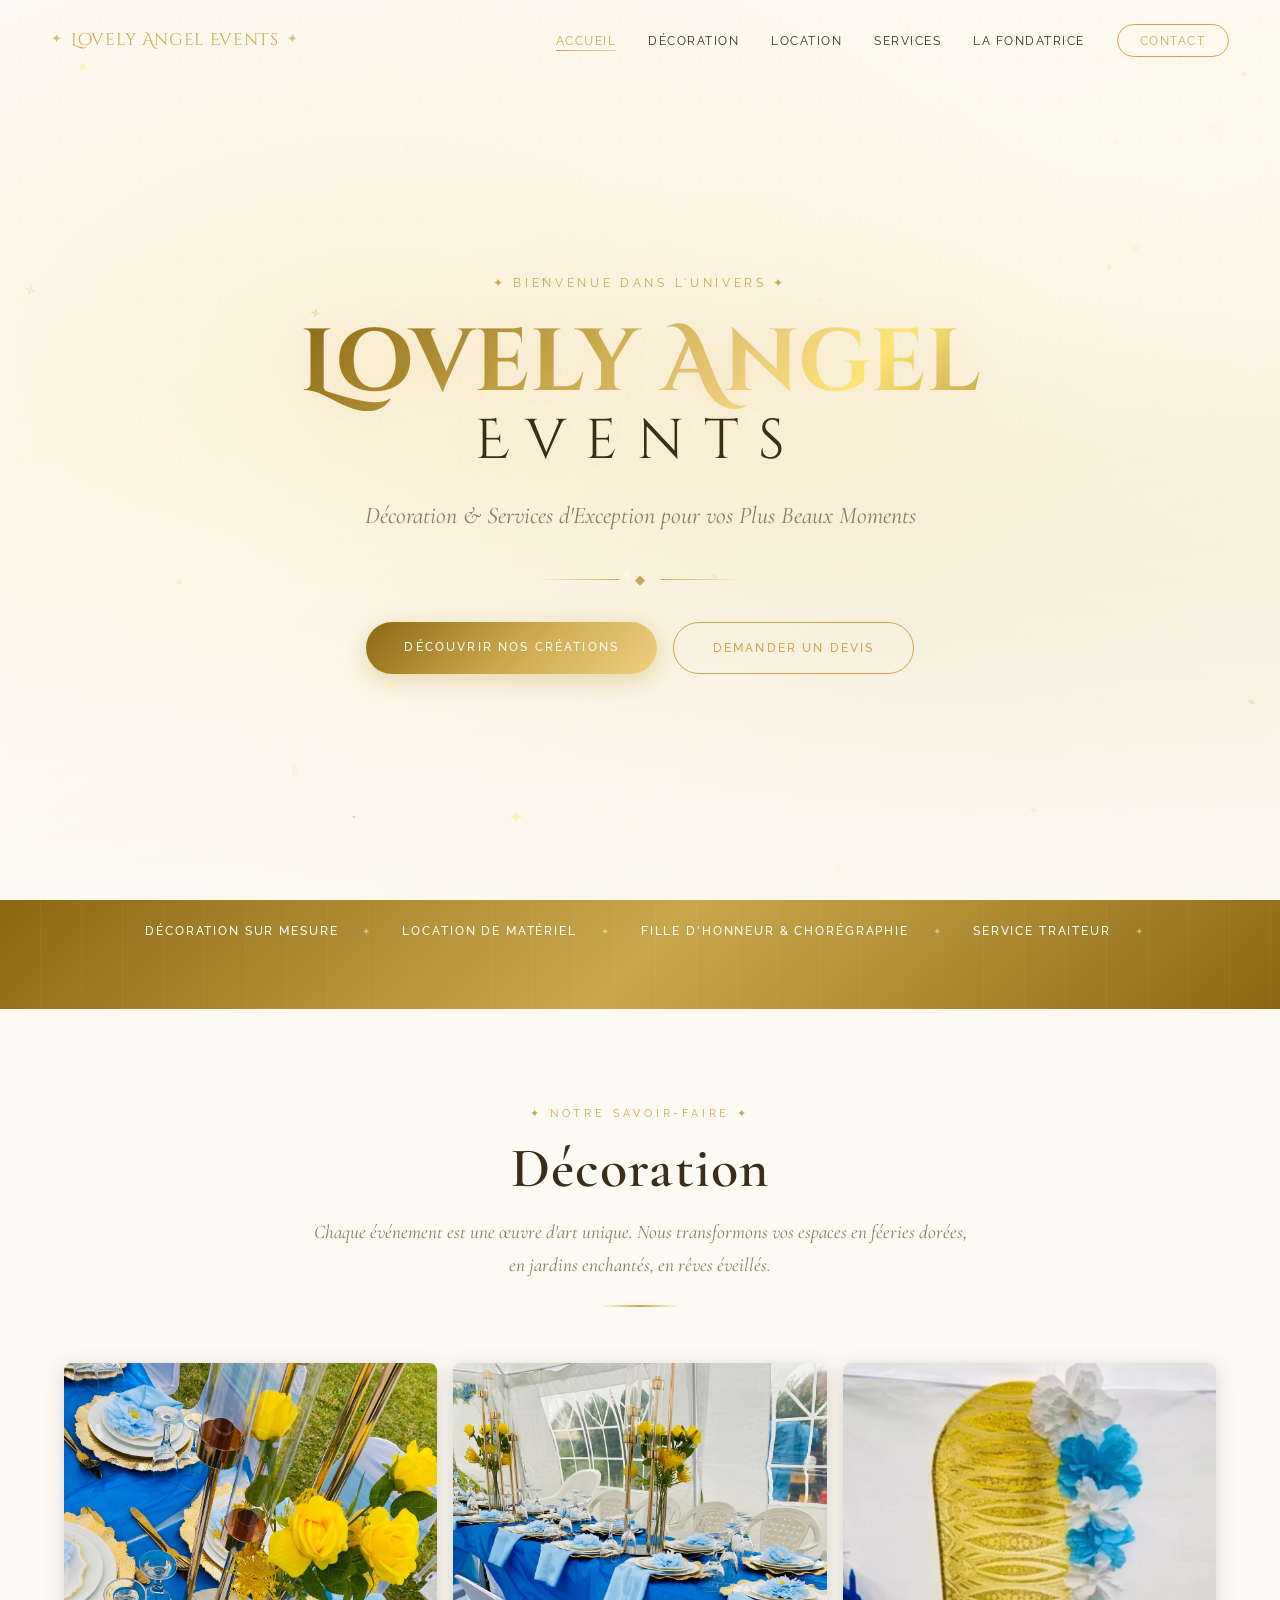
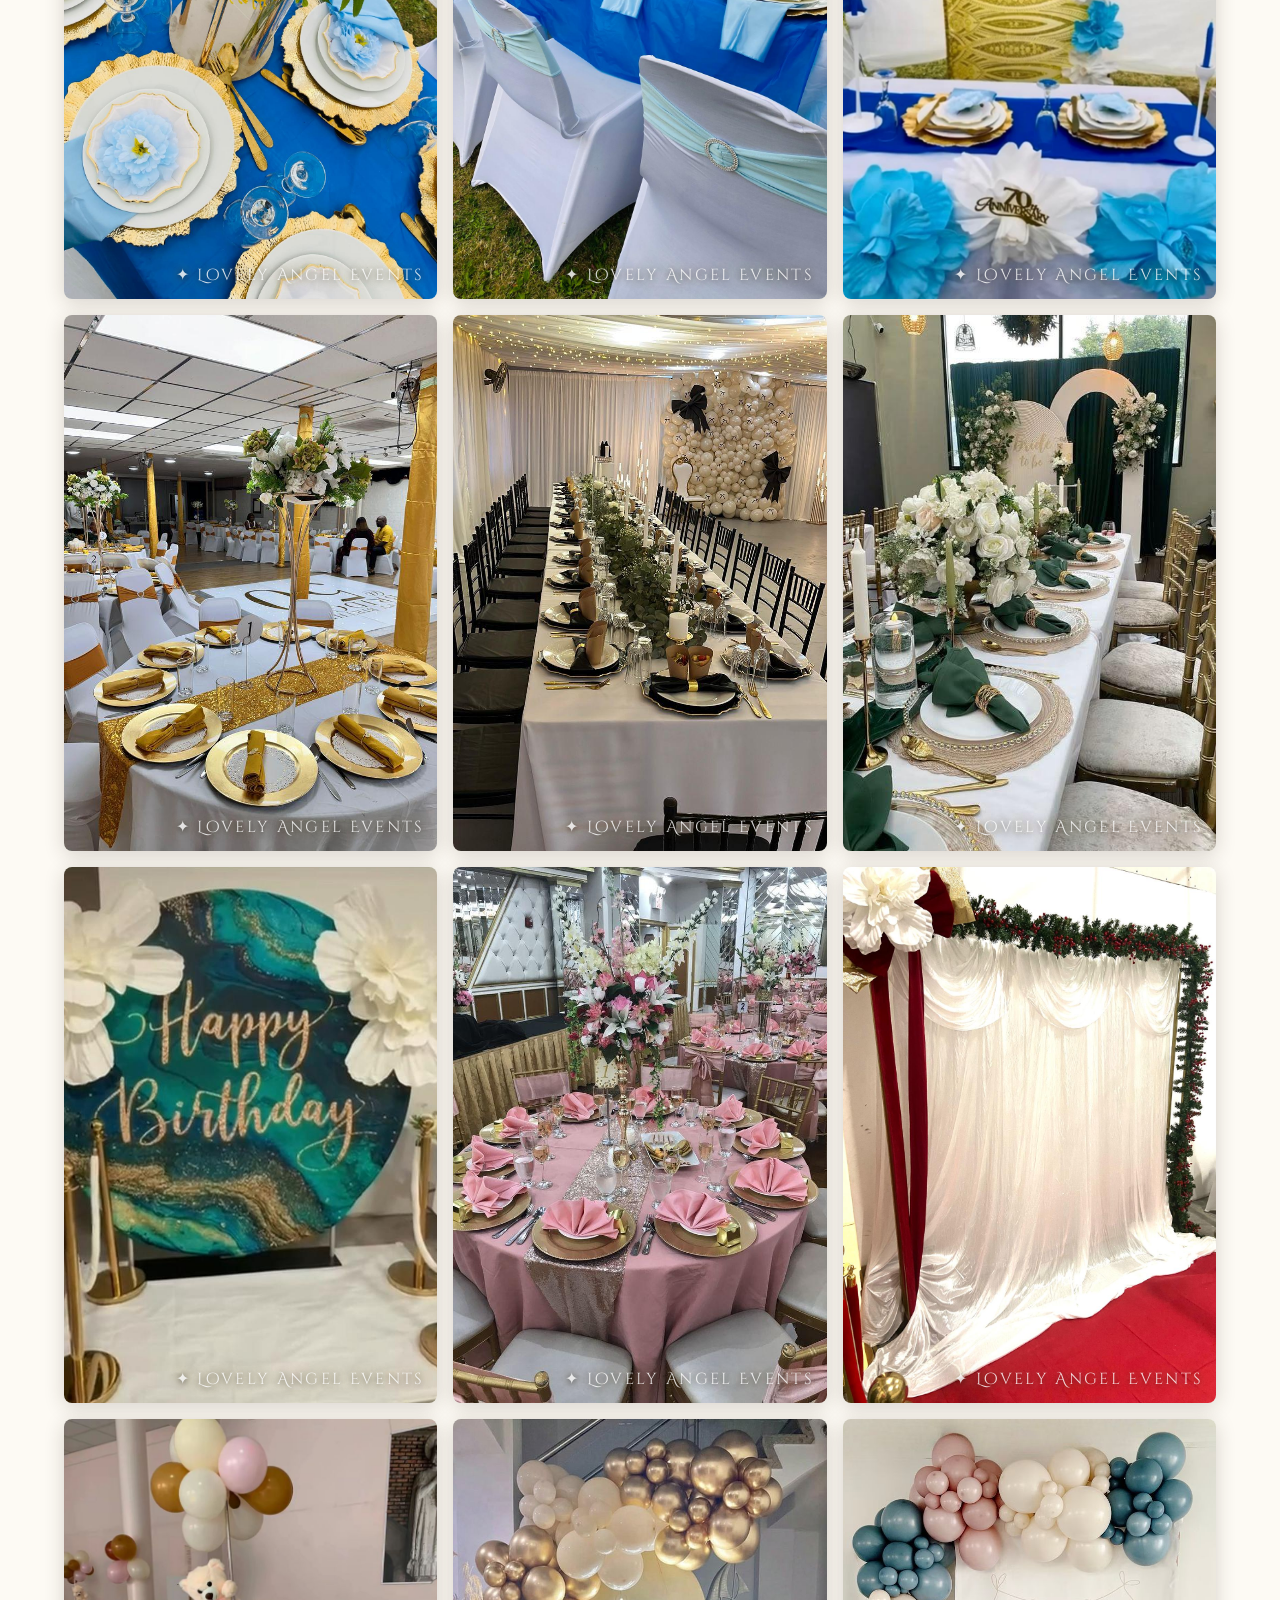
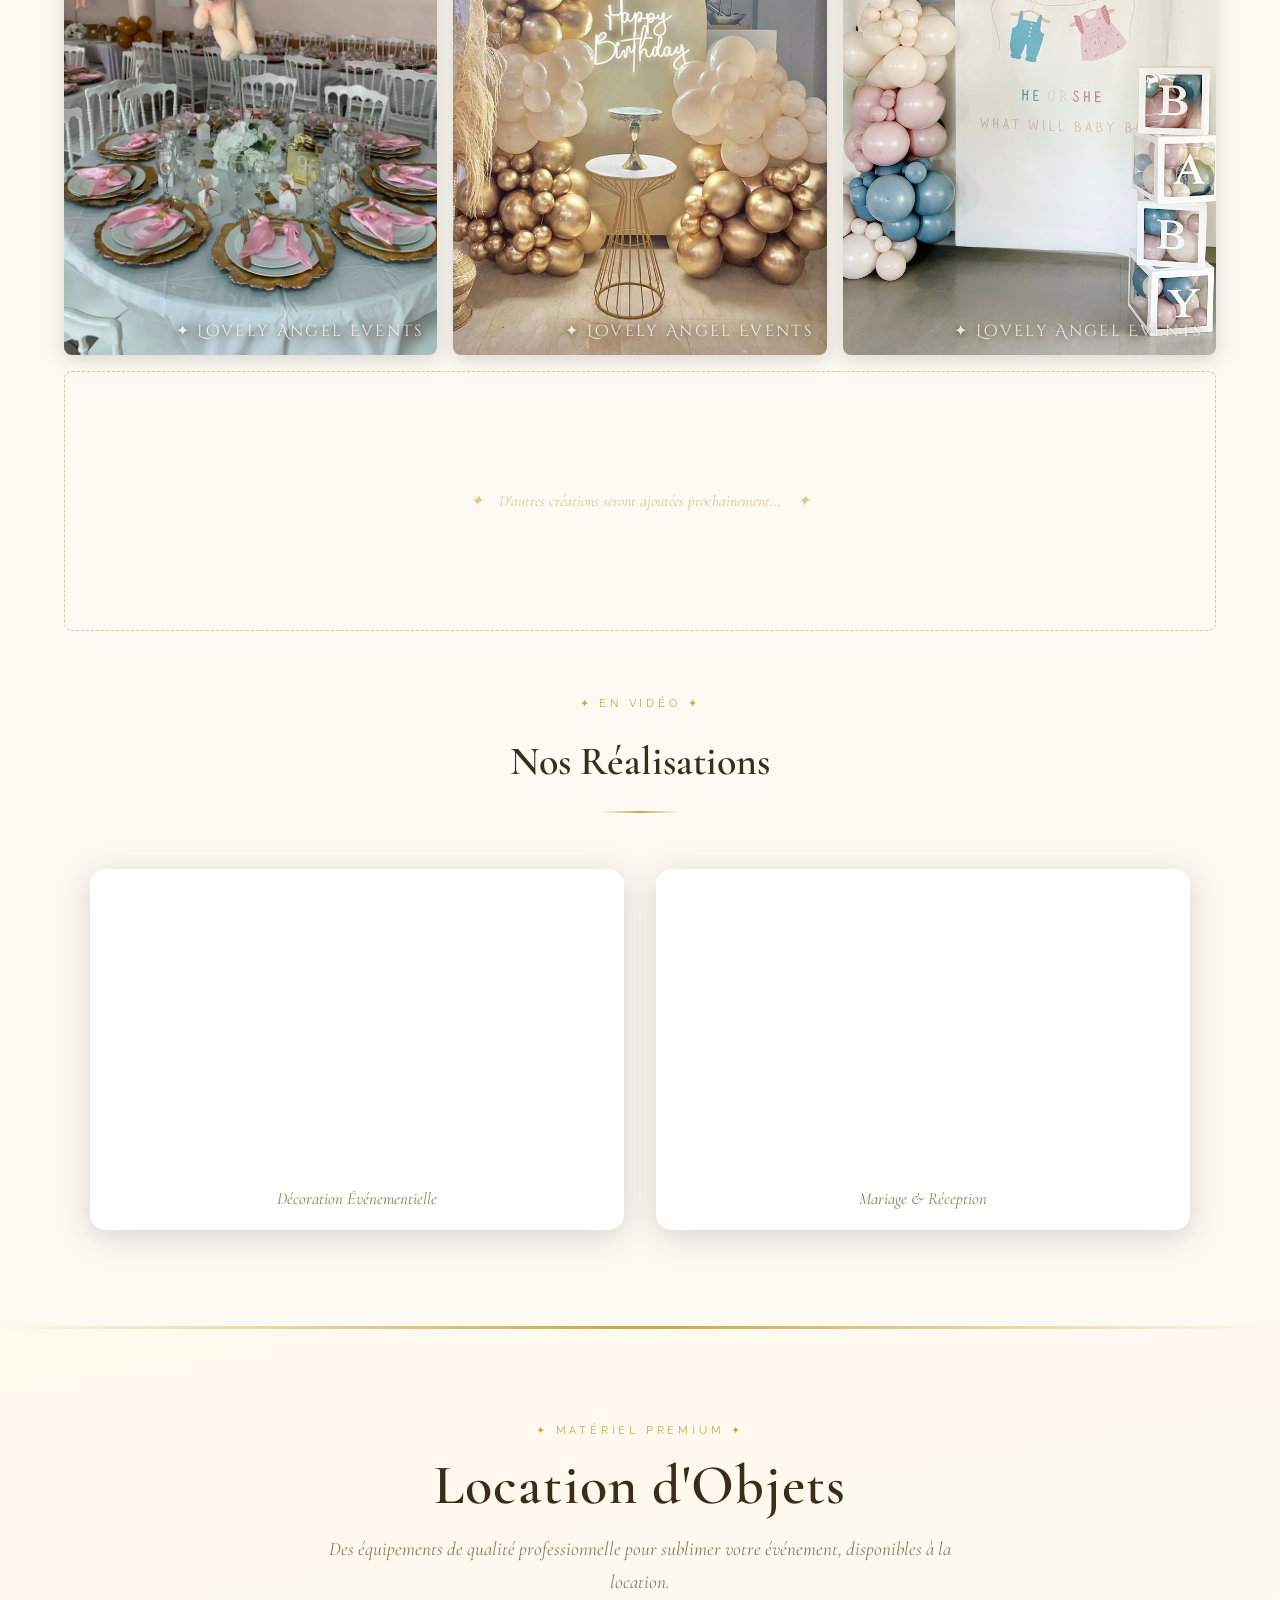
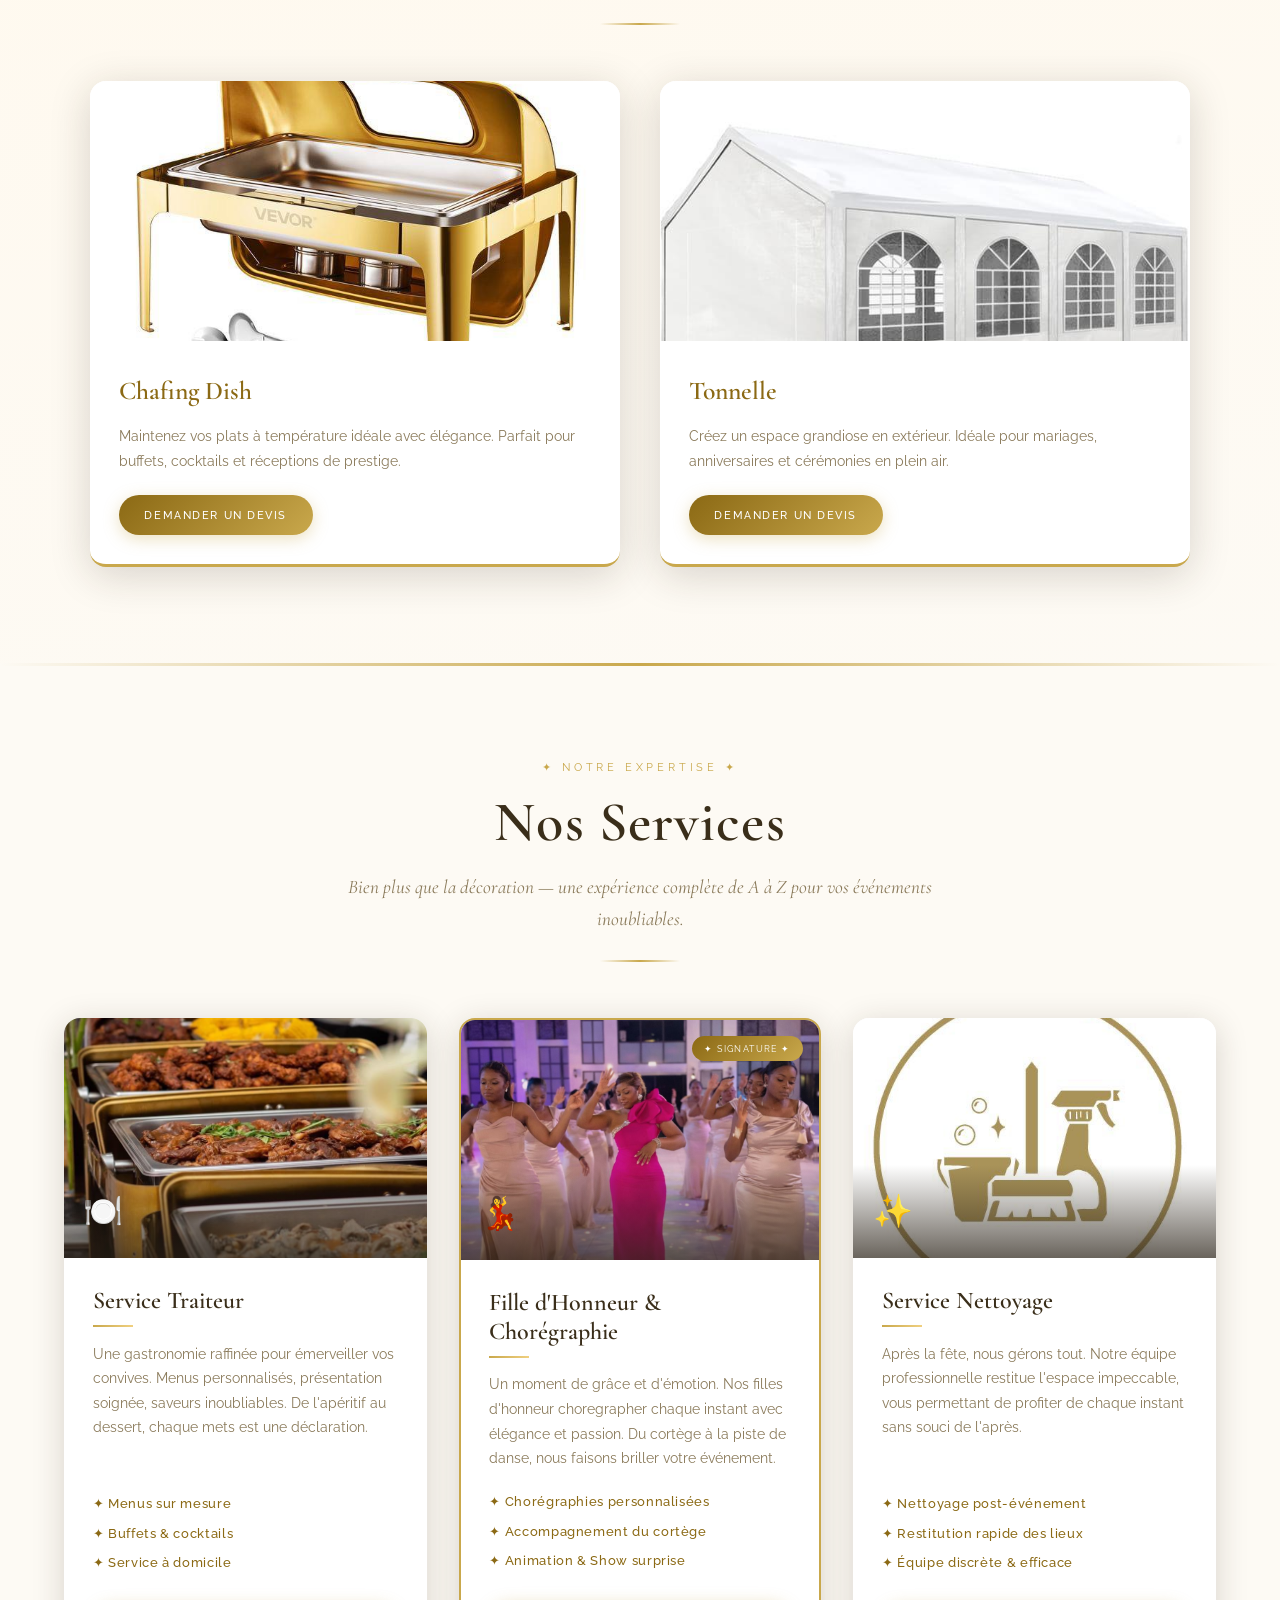
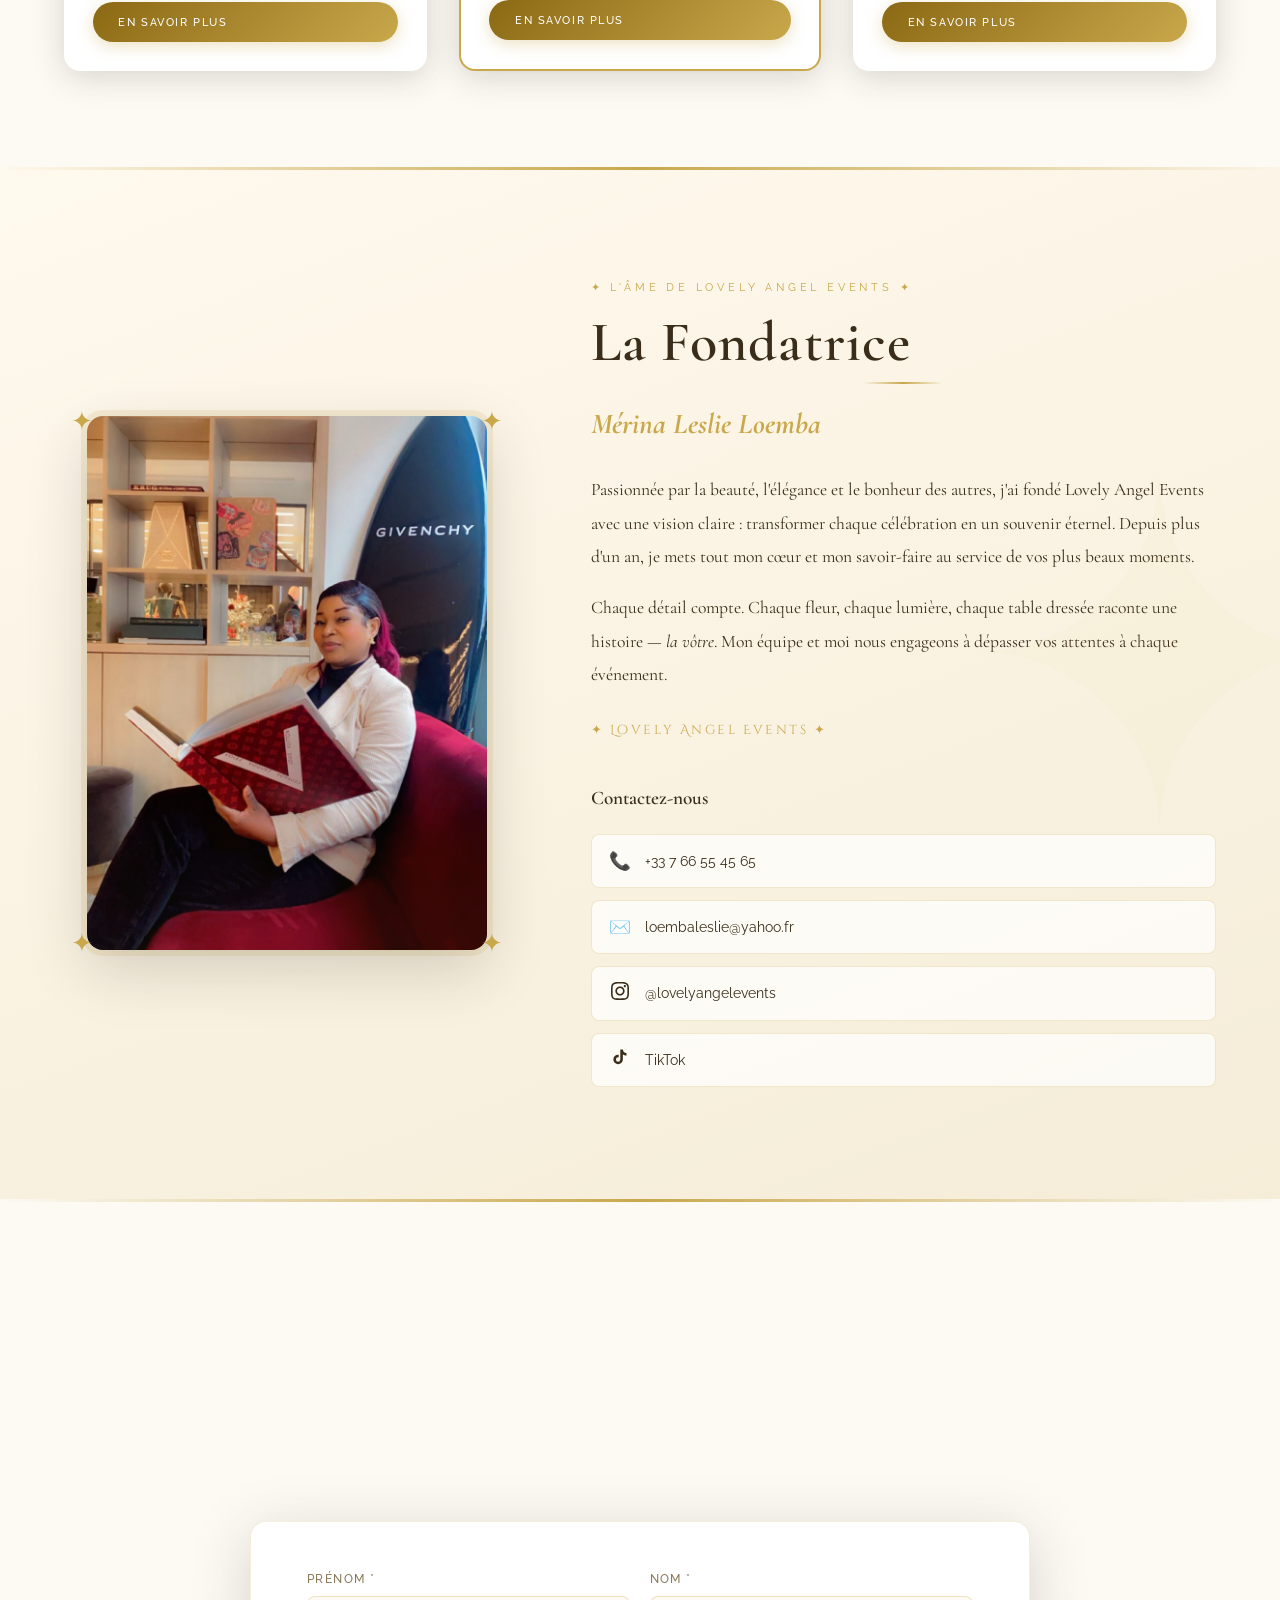
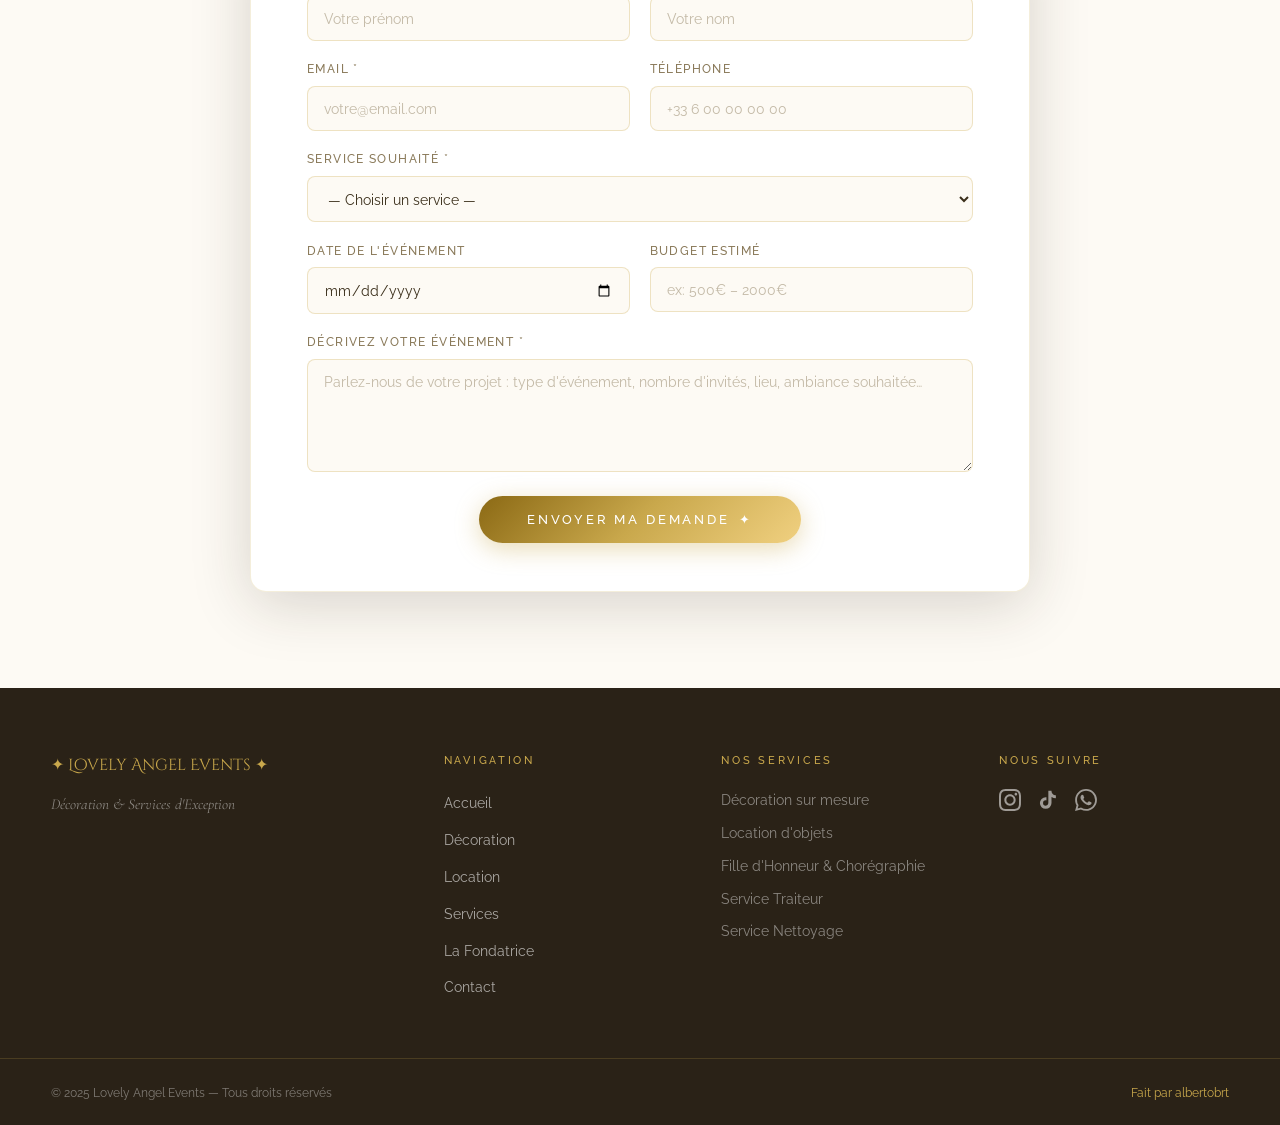
==== index.html @ 78df437c "emojys suprimé" ====
<!DOCTYPE html>
<html lang="fr">
<head>
  <meta charset="UTF-8" />
  <meta name="viewport" content="width=device-width, initial-scale=1.0" />
  <title>Lovely Angel Events — Décoration & Services d'Exception</title>
  <link rel="stylesheet" href="css/style.css"/>
  <link rel="preconnect" href="https://fonts.googleapis.com" />
  <link rel="preconnect" href="https://fonts.gstatic.com" crossorigin />
  <link href="https://fonts.googleapis.com/css2?family=Cormorant+Garamond:ital,wght@0,300;0,400;0,600;1,300;1,400&family=Cinzel+Decorative:wght@400;700&family=Raleway:wght@200;300;400;500&display=swap" rel="stylesheet" />

  <!-- Favicon -->
    <link rel="icon" type="image/png" href="img/lovely.png">
    
    <link rel="icon" type="image/png" sizes="32x32" href="img/lovely.png">
    <link rel="icon" type="image/png" sizes="16x16" href="img/lovely.png">
    <link rel="apple-touch-icon" href="img/lovely.png">

</head>
<body>
 
  <!-- ═══════════════════════════ PARTICULES PAILLETTES ═══════════════════════════ -->
  <canvas id="glitter-canvas"></canvas>
 
  <!-- ═══════════════════════════ NAVIGATION ═══════════════════════════ -->
  <nav id="navbar">
    <div class="nav-logo">
      <span class="logo-angel">✦</span>
      <span class="logo-text">Lovely Angel Events</span>
      <span class="logo-angel">✦</span>
    </div>
    <ul class="nav-links">
      <li><a href="#accueil">Accueil</a></li>
      <li><a href="#decoration">Décoration</a></li>
      <li><a href="#location">Location</a></li>
      <li><a href="#services">Services</a></li>
      <li><a href="#fondatrice">La Fondatrice</a></li>
      <li><a href="#contact" class="nav-cta">Contact</a></li>
    </ul>
    <button class="hamburger" id="hamburger" aria-label="Menu">
      <span></span><span></span><span></span>
    </button>
  </nav>
 
  <!-- ═══════════════════════════ HERO ═══════════════════════════ -->
  <section id="accueil" class="hero">
    <div class="hero-bg-overlay"></div>
    <div class="hero-content">
      <p class="hero-eyebrow">✦ Bienvenue dans l'univers ✦</p>
      <h1 class="hero-title">
        <span class="line1">Lovely Angel</span>
        <span class="line2">Events</span>
      </h1>
      <p class="hero-subtitle">Décoration & Services d'Exception pour vos Plus Beaux Moments</p>
      <div class="hero-divider">
        <span class="divider-line"></span>
        <span class="divider-gem">◆</span>
        <span class="divider-line"></span>
      </div>
      <div class="hero-btns">
        <a href="#decoration" class="btn-gold">Découvrir nos créations</a>
        <a href="#contact" class="btn-outline">Demander un devis</a>
      </div>
    </div>
  </section>
 
  <!-- ═══════════════════════════ INTRO STRIP ═══════════════════════════ -->
  <section class="intro-strip">
    <div class="strip-item">
      <span class="strip-icon"></span>
      <span>Décoration sur Mesure</span>
    </div>
    <span class="strip-divider">✦</span>
    <div class="strip-item">
      <span class="strip-icon"></span>
      <span>Location de Matériel</span>
    </div>
    <span class="strip-divider">✦</span>
    <div class="strip-item">
      <span class="strip-icon"></span>
      <span>Fille d'Honneur & Chorégraphie</span>
    </div>
    <span class="strip-divider">✦</span>
    <div class="strip-item">
      <span class="strip-icon"></span>
      <span>Service Traiteur</span>
    </div>
    <span class="strip-divider">✦</span>
    <div class="strip-item">
      <span class="strip-icon"></span>
      <span>Service Nettoyage</span>
    </div>
  </section>
 
  <!-- ═══════════════════════════ DÉCORATION ═══════════════════════════ -->
  <section id="decoration" class="section-deco">
    <div class="section-header">
      <p class="section-eyebrow">✦ Notre Savoir-Faire ✦</p>
      <h2 class="section-title">Décoration</h2>
      <p class="section-subtitle">Chaque événement est une œuvre d'art unique. Nous transformons vos espaces en féeries dorées, en jardins enchantés, en rêves éveillés.</p>
      <div class="golden-rule"></div>
    </div>
 
    <!-- Galerie photos décoration -->
    <div class="deco-gallery" id="deco-gallery">
      <!-- Photo placeholders — remplacez src par vos vraies photos -->
      <div class="gallery-item gallery-item--tall" data-index="0">
        <div class="img-wrapper">
          <img src="img/deco bleu.jpeg" alt="Décoration florale"/>
          <div class="img-overlay"><span>✦</span></div>
          <span class="img-watermark">✦ Lovely Angel Events</span>
        </div>
      </div>
      <div class="gallery-item gallery-item--tall" data-index="1">
        <div class="img-wrapper">
          <img src="img/deco bleu 2.jpeg" alt="Décoration de mariage"/>
          <div class="img-overlay"><span>✦</span></div>
          <span class="img-watermark">✦ Lovely Angel Events</span>
        </div>
      </div>
      <div class="gallery-item gallery-item--tall" data-index="2">
        <div class="img-wrapper">
          <img src="img/deco bleu 3.jpeg" alt="Table décorée"/>
          <div class="img-overlay"><span>✦</span></div>
          <span class="img-watermark">✦ Lovely Angel Events</span>
        </div>
      </div>
      <div class="gallery-item gallery-item--tall" data-index="3">
        <div class="img-wrapper">
          <img src="img/table1.jpeg" alt="Salle de réception"/>
          <div class="img-overlay"><span>✦</span></div>
          <span class="img-watermark">✦ Lovely Angel Events</span>
        </div>
      </div>
      <div class="gallery-item gallery-item--tall" data-index="4">
        <div class="img-wrapper">
          <img src="img/table2.jpeg" alt="Décoration ballons"/>
          <div class="img-overlay"><span>✦</span></div>
          <span class="img-watermark">✦ Lovely Angel Events</span>
        </div>
      </div>
      <div class="gallery-item gallery-item--tall" data-index="5">
        <div class="img-wrapper">
          <img src="img/table3.jpeg" alt="Décoration ballons"/>
          <div class="img-overlay"><span>✦</span></div>
          <span class="img-watermark">✦ Lovely Angel Events</span>
        </div>
      </div>
      <div class="gallery-item gallery-item--tall" data-index="6">
        <div class="img-wrapper">
          <img src="img/vert deco.jpeg" alt="Chemin de table" />
          <div class="img-overlay"><span>✦</span></div>
          <span class="img-watermark">✦ Lovely Angel Events</span>
        </div>
      </div>
      <div class="gallery-item gallery-item--tall" data-index="7">
        <div class="img-wrapper">
          <img src="img/rose deco.jpeg" alt="Chemin de table"/>
          <div class="img-overlay"><span>✦</span></div>
          <span class="img-watermark">✦ Lovely Angel Events</span>
        </div>
      </div>
      <div class="gallery-item gallery-item--tall" data-index="8">
        <div class="img-wrapper">
          <img src="img/blanc rouge deco.jpeg" alt="Chemin de table" />
          <div class="img-overlay"><span>✦</span></div>
          <span class="img-watermark">✦ Lovely Angel Events</span>
        </div>
      </div>
      <div class="gallery-item gallery-item--tall" data-index="9">
        <div class="img-wrapper">
          <img src="img/deco ours.jpeg" alt="Chemin de table" />
          <div class="img-overlay"><span>✦</span></div>
          <span class="img-watermark">✦ Lovely Angel Events</span>
        </div>
      </div>
      <div class="gallery-item gallery-item--tall" data-index="10">
        <div class="img-wrapper">
          <img src="img/deco rond.jpeg" alt="Chemin de table" />
          <div class="img-overlay"><span>✦</span></div>
          <span class="img-watermark">✦ Lovely Angel Events</span>
        </div>
      </div>
      <div class="gallery-item gallery-item--tall" data-index="11">
        <div class="img-wrapper">
          <img src="img/babyshower.jpeg" alt="Chemin de table" />
          <div class="img-overlay"><span>✦</span></div>
          <span class="img-watermark">✦ Lovely Angel Events</span>
        </div>
      </div>
      <!-- Ajoutez autant de .gallery-item que vous le souhaitez -->
      <div class="gallery-add-hint">
        <span>✦</span>
        <p>D'autres créations seront ajoutées prochainement…</p>
        <span>✦</span>
      </div>
    </div>
 
    <!-- Vidéos décoration -->
    <div class="section-header" style="margin-top: 4rem;">
      <p class="section-eyebrow">✦ En Vidéo ✦</p>
      <h3 class="section-title-sm">Nos Réalisations</h3>
      <div class="golden-rule"></div>
    </div>
    <div class="video-grid" id="deco-videos">
      <!-- Remplacez VIDEO_ID_1 et VIDEO_ID_2 par vos IDs YouTube -->
      <div class="video-card">
        <div class="video-wrapper">
          <iframe
            src="https://www.youtube.com/embed/VIDEO_ID_1"
            title="Décoration Lovely Angel Events"
            frameborder="0"
            allow="accelerometer; autoplay; clipboard-write; encrypted-media; gyroscope; picture-in-picture"
            allowfullscreen>
          </iframe>
        </div>
        <p class="video-caption">Décoration Événementielle</p>
      </div>
      <div class="video-card">
        <div class="video-wrapper">
          <iframe
            src="https://www.youtube.com/embed/VIDEO_ID_2"
            title="Décoration mariage Lovely Angel Events"
            frameborder="0"
            allow="accelerometer; autoplay; clipboard-write; encrypted-media; gyroscope; picture-in-picture"
            allowfullscreen>
          </iframe>
        </div>
        <p class="video-caption">Mariage & Réception</p>
      </div>
      <!-- Ajoutez d'autres <div class="video-card"> au fil du temps -->
    </div>
  </section>
 
  <!-- ═══════════════════════════ LOCATION ═══════════════════════════ -->
  <section id="location" class="section-location">
    <div class="section-header">
      <p class="section-eyebrow">✦ Matériel Premium ✦</p>
      <h2 class="section-title">Location d'Objets</h2>
      <p class="section-subtitle">Des équipements de qualité professionnelle pour sublimer votre événement, disponibles à la location.</p>
      <div class="golden-rule"></div>
    </div>
 
    <div class="location-grid">
      <!-- Chafing Dish -->
      <div class="location-card">
        <div class="location-img-wrapper">
  <img src="img/chaffend dish.jpeg" alt="Tonnelle Géante - Location Lovely Angel Events"/>
</div>
        <div class="location-card-body">
          <h3 class="location-card-title">Chafing Dish</h3>
          <p class="location-card-desc">Maintenez vos plats à température idéale avec élégance. Parfait pour buffets, cocktails et réceptions de prestige.</p>
          <a href="#contact" class="btn-gold-sm">Demander un devis</a>
        </div>
      </div>
 
      <!-- Tonnelle Géante -->
      <div class="location-card">
        <div class="location-img-wrapper">
  <img src="img/tonelle.jpeg" alt="Tonnelle Géante - Location Lovely Angel Events"/>
</div>
        <div class="location-card-body">
          <h3 class="location-card-title">Tonnelle</h3>
          <p class="location-card-desc">Créez un espace grandiose en extérieur. Idéale pour mariages, anniversaires et cérémonies en plein air.</p>
          <a href="#contact" class="btn-gold-sm">Demander un devis</a>
        </div>
      </div>
    </div>
  </section>
 
  <!-- ═══════════════════════════ SERVICES ═══════════════════════════ -->
  <section id="services" class="section-services">
    <div class="section-header">
      <p class="section-eyebrow">✦ Notre Expertise ✦</p>
      <h2 class="section-title">Nos Services</h2>
      <p class="section-subtitle">Bien plus que la décoration — une expérience complète de A à Z pour vos événements inoubliables.</p>
      <div class="golden-rule"></div>
    </div>
 
    <div class="services-grid">
 
      <!-- Traiteur -->
      <div class="service-card" data-index="0">
        <div class="service-img-wrapper">
          <img src="img/traiteur.jpeg" alt="Service Traiteur Lovely Angel Events" />
          <!-- Remplacez VOTRE_PHOTO_TRAITEUR.jpg par votre vraie photo -->
          <div class="service-img-overlay">
            <span class="service-icon">🍽️</span>
          </div>
        </div>
        <div class="service-card-body">
          <h3 class="service-title">Service Traiteur</h3>
          <div class="service-rule"></div>
          <p class="service-desc">Une gastronomie raffinée pour émerveiller vos convives. Menus personnalisés, présentation soignée, saveurs inoubliables. De l'apéritif au dessert, chaque mets est une déclaration.</p>
          <ul class="service-features">
            <li>✦ Menus sur mesure</li>
            <li>✦ Buffets & cocktails</li>
            <li>✦ Service à domicile</li>
          </ul>
          <a href="#contact" class="btn-gold-sm">En savoir plus</a>
        </div>
      </div>
 
      <!-- Fille d'Honneur & Chorégraphie -->
      <div class="service-card service-card--featured" data-index="1">
        <div class="service-img-wrapper">
          <img src="img/chorégrap.jpeg" alt="Fille d'Honneur et Chorégraphie" />
          <!-- Remplacez par votre vraie photo -->
          <div class="service-img-overlay">
            <span class="service-icon">💃</span>
          </div>
        </div>
        <div class="service-card-body">
          <h3 class="service-title">Fille d'Honneur & Chorégraphie</h3>
          <div class="service-rule"></div>
          <p class="service-desc">Un moment de grâce et d'émotion. Nos filles d'honneur choregrapher chaque instant avec élégance et passion. Du cortège à la piste de danse, nous faisons briller votre événement.</p>
          <ul class="service-features">
            <li>✦ Chorégraphies personnalisées</li>
            <li>✦ Accompagnement du cortège</li>
            <li>✦ Animation & Show surprise</li>
          </ul>
          <a href="#contact" class="btn-gold-sm">En savoir plus</a>
        </div>
      </div>
 
      <!-- Nettoyage -->
      <div class="service-card" data-index="2">
        <div class="service-img-wrapper">
          <img src="img/nettoyage.jpeg" alt="Service Nettoyage Lovely Angel Events" />
          <!-- Remplacez par votre vraie photo -->
          <div class="service-img-overlay">
            <span class="service-icon">✨</span>
          </div>
        </div>
        <div class="service-card-body">
          <h3 class="service-title">Service Nettoyage</h3>
          <div class="service-rule"></div>
          <p class="service-desc">Après la fête, nous gérons tout. Notre équipe professionnelle restitue l'espace impeccable, vous permettant de profiter de chaque instant sans souci de l'après.</p>
          <ul class="service-features">
            <li>✦ Nettoyage post-événement</li>
            <li>✦ Restitution rapide des lieux</li>
            <li>✦ Équipe discrète & efficace</li>
          </ul>
          <a href="#contact" class="btn-gold-sm">En savoir plus</a>
        </div>
      </div>
 
    </div>
  </section>
 
  <!-- ═══════════════════════════ FONDATRICE ═══════════════════════════ -->
  <section id="fondatrice" class="section-fondatrice">
    <div class="fondatrice-inner">
      <div class="fondatrice-photo-wrapper">
        <div class="photo-frame">
          <img src="img/35471.jpg" alt="Fondatrice de Lovely Angel Events"/>
          <!-- Remplacez par la vraie photo de la fondatrice -->
        </div>
        <div class="photo-ornament top-left">✦</div>
        <div class="photo-ornament top-right">✦</div>
        <div class="photo-ornament bottom-left">✦</div>
        <div class="photo-ornament bottom-right">✦</div>
      </div>
 
      <div class="fondatrice-content">
        <p class="section-eyebrow">✦ L'Âme de Lovely Angel Events ✦</p>
        <h2 class="section-title fondatrice-title">La Fondatrice</h2>
        <div class="golden-rule"></div>
        <h3 class="fondatrice-name">Mérina Leslie Loemba</h3>
        <!-- Remplacez par le vrai nom de la fondatrice -->
        <p class="fondatrice-text">
          Passionnée par la beauté, l'élégance et le bonheur des autres, j'ai fondé Lovely Angel Events avec une vision claire : transformer chaque célébration en un souvenir éternel. Depuis plus d'un an, je mets tout mon cœur et mon savoir-faire au service de vos plus beaux moments.
        </p>
        <p class="fondatrice-text">
          Chaque détail compte. Chaque fleur, chaque lumière, chaque table dressée raconte une histoire — <em>la vôtre</em>. Mon équipe et moi nous engageons à dépasser vos attentes à chaque événement.
        </p>
        <div class="fondatrice-signature">✦ Lovely Angel Events ✦</div>
 
        <div class="fondatrice-contacts">
          <h4 class="contacts-title">Contactez-nous</h4>
          <div class="contact-items">
            <a href="tel:+33766554565" class="contact-item">
              <span class="contact-icon">📞</span>
              <span>+33 7 66 55 45 65</span>
              <!-- Remplacez par le vrai numéro -->
            </a>
            <a href="mailto:loembaleslie@yahoo.fr" class="contact-item">
              <span class="contact-icon">✉️</span>
              <span>loembaleslie@yahoo.fr</span>
              <!-- Remplacez par le vrai email -->
            </a>
            <a href="https://www.instagram.com/lovely_angel_event/" target="_blank" rel="noopener" class="contact-item">
              <span class="contact-icon">
  <svg viewBox="0 0 24 24" fill="currentColor" width="18" height="18"><path d="M12 2.163c3.204 0 3.584.012 4.85.07 3.252.148 4.771 1.691 4.919 4.919.058 1.265.069 1.645.069 4.849 0 3.205-.012 3.584-.069 4.849-.149 3.225-1.664 4.771-4.919 4.919-1.266.058-1.644.07-4.85.07-3.204 0-3.584-.012-4.849-.07-3.26-.149-4.771-1.699-4.919-4.92-.058-1.265-.07-1.644-.07-4.849 0-3.204.013-3.583.07-4.849.149-3.227 1.664-4.771 4.919-4.919 1.266-.057 1.645-.069 4.849-.069zm0-2.163c-3.259 0-3.667.014-4.947.072-4.358.2-6.78 2.618-6.98 6.98-.059 1.281-.073 1.689-.073 4.948 0 3.259.014 3.668.072 4.948.2 4.358 2.618 6.78 6.98 6.98 1.281.058 1.689.072 4.948.072 3.259 0 3.668-.014 4.948-.072 4.354-.2 6.782-2.618 6.979-6.98.059-1.28.073-1.689.073-4.948 0-3.259-.014-3.667-.072-4.947-.196-4.354-2.617-6.78-6.979-6.98-1.281-.059-1.69-.073-4.949-.073zm0 5.838c-3.403 0-6.162 2.759-6.162 6.162s2.759 6.163 6.162 6.163 6.162-2.759 6.162-6.163c0-3.403-2.759-6.162-6.162-6.162zm0 10.162c-2.209 0-4-1.79-4-4 0-2.209 1.791-4 4-4s4 1.791 4 4c0 2.21-1.791 4-4 4zm6.406-11.845c-.796 0-1.441.645-1.441 1.44s.645 1.44 1.441 1.44c.795 0 1.439-.645 1.439-1.44s-.644-1.44-1.439-1.44z"/></svg>
</span>
<span>@lovelyangelevents</span>
              <!-- Remplacez par le vrai compte Instagram -->
            </a>
            <!-- <a href="https://facebook.com/lovelyangelevents" target="_blank" rel="noopener" class="contact-item">
              <span class="contact-icon">💙</span>
              <span>Lovely Angel Events</span>
              <!-- Remplacez par votre page Facebook -->
            </a>
            <a href="https://www.tiktok.com/@merinaleslie?_r=1&_t=ZN-94b9zVlv7zi" target="_blank" rel="noopener" class="contact-item">
              <span class="contact-icon">
  <svg viewBox="0 0 24 24" fill="currentColor" width="18" height="18"><path d="M19.59 6.69a4.83 4.83 0 0 1-3.77-4.25V2h-3.45v13.67a2.89 2.89 0 0 1-2.88 2.5 2.89 2.89 0 0 1-2.89-2.89 2.89 2.89 0 0 1 2.89-2.89c.28 0 .54.04.79.1V9.01a6.33 6.33 0 0 0-.79-.05 6.34 6.34 0 0 0-6.34 6.34 6.34 6.34 0 0 0 6.34 6.34 6.34 6.34 0 0 0 6.33-6.34V8.69a8.18 8.18 0 0 0 4.78 1.52V6.76a4.85 4.85 0 0 1-1.01-.07z"/></svg>
</span>
<span>TikTok</span>
            </a>
          </div>
        </div>
      </div>
    </div>
  </section>
 
  <!-- ═══════════════════════════ CONTACT FORM ═══════════════════════════ -->
  <section id="contact" class="section-contact">
    <div class="section-header">
      <p class="section-eyebrow">✦ Parlons de votre Projet ✦</p>
      <h2 class="section-title">Demande de Devis</h2>
      <p class="section-subtitle">Partagez-nous votre rêve, nous le rendons réalité.</p>
      <div class="golden-rule"></div>
    </div>
 
    <form class="contact-form" id="contact-form" novalidate>
      <div class="form-row">
        <div class="form-group">
          <label for="prenom">Prénom *</label>
          <input type="text" id="prenom" name="prenom" placeholder="Votre prénom" required />
        </div>
        <div class="form-group">
          <label for="nom">Nom *</label>
          <input type="text" id="nom" name="nom" placeholder="Votre nom" required />
        </div>
      </div>
      <div class="form-row">
        <div class="form-group">
          <label for="email">Email *</label>
          <input type="email" id="email" name="email" placeholder="votre@email.com" required />
        </div>
        <div class="form-group">
          <label for="telephone">Téléphone</label>
          <input type="tel" id="telephone" name="telephone" placeholder="+33 6 00 00 00 00" />
        </div>
      </div>
      <div class="form-group">
        <label for="service">Service souhaité *</label>
        <select id="service" name="service" required>
          <option value="">— Choisir un service —</option>
          <option value="decoration">Décoration</option>
          <option value="location">Location de matériel</option>
          <option value="fille_honneur">Fille d'Honneur & Chorégraphie</option>
          <option value="traiteur">Service Traiteur</option>
          <option value="nettoyage">Service Nettoyage</option>
          <option value="pack_complet">Pack Complet</option>
        </select>
      </div>
      <div class="form-row">
        <div class="form-group">
          <label for="date_event">Date de l'événement</label>
          <input type="date" id="date_event" name="date_event" />
        </div>
        <div class="form-group">
          <label for="budget">Budget estimé</label>
          <input type="text" id="budget" name="budget" placeholder="ex: 500€ – 2000€" />
        </div>
      </div>
      <div class="form-group">
        <label for="message">Décrivez votre événement *</label>
        <textarea id="message" name="message" rows="5" placeholder="Parlez-nous de votre projet : type d'événement, nombre d'invités, lieu, ambiance souhaitée…" required></textarea>
      </div>
      <div class="form-submit">
        <button type="submit" class="btn-gold btn-submit">
          <span>Envoyer ma demande</span>
          <span class="btn-sparkle">✦</span>
        </button>
      </div>
      <div id="form-success" class="form-success hidden">
        ✦ Merci ! Votre message a bien été envoyé. Nous vous répondons sous 24h. ✦
      </div>
    </form>
  </section>
 
  <!-- ═══════════════════════════ FOOTER ═══════════════════════════ -->
  <footer class="footer">
    <div class="footer-top">
      <div class="footer-brand">
        <div class="footer-logo">
          <span>✦</span> Lovely Angel Events <span>✦</span>
        </div>
        <p class="footer-tagline">Décoration & Services d'Exception</p>
      </div>
      <div class="footer-links-col">
        <h4>Navigation</h4>
        <ul>
          <li><a href="#accueil">Accueil</a></li>
          <li><a href="#decoration">Décoration</a></li>
          <li><a href="#location">Location</a></li>
          <li><a href="#services">Services</a></li>
          <li><a href="#fondatrice">La Fondatrice</a></li>
          <li><a href="#contact">Contact</a></li>
        </ul>
      </div>
      <div class="footer-links-col">
        <h4>Nos Services</h4>
        <ul>
          <li>Décoration sur mesure</li>
          <li>Location d'objets</li>
          <li>Fille d'Honneur & Chorégraphie</li>
          <li>Service Traiteur</li>
          <li>Service Nettoyage</li>
        </ul>
      </div>
      <div class="footer-links-col">
        <h4>Nous Suivre</h4>
        <div class="footer-socials">
          <a href="https://www.instagram.com/lovely_angel_event/" target="_blank" rel="noopener" aria-label="Instagram">
            <svg viewBox="0 0 24 24" fill="currentColor" width="22" height="22"><path d="M12 2.163c3.204 0 3.584.012 4.85.07 3.252.148 4.771 1.691 4.919 4.919.058 1.265.069 1.645.069 4.849 0 3.205-.012 3.584-.069 4.849-.149 3.225-1.664 4.771-4.919 4.919-1.266.058-1.644.07-4.85.07-3.204 0-3.584-.012-4.849-.07-3.26-.149-4.771-1.699-4.919-4.92-.058-1.265-.07-1.644-.07-4.849 0-3.204.013-3.583.07-4.849.149-3.227 1.664-4.771 4.919-4.919 1.266-.057 1.645-.069 4.849-.069zm0-2.163c-3.259 0-3.667.014-4.947.072-4.358.2-6.78 2.618-6.98 6.98-.059 1.281-.073 1.689-.073 4.948 0 3.259.014 3.668.072 4.948.2 4.358 2.618 6.78 6.98 6.98 1.281.058 1.689.072 4.948.072 3.259 0 3.668-.014 4.948-.072 4.354-.2 6.782-2.618 6.979-6.98.059-1.28.073-1.689.073-4.948 0-3.259-.014-3.667-.072-4.947-.196-4.354-2.617-6.78-6.979-6.98-1.281-.059-1.69-.073-4.949-.073zm0 5.838c-3.403 0-6.162 2.759-6.162 6.162s2.759 6.163 6.162 6.163 6.162-2.759 6.162-6.163c0-3.403-2.759-6.162-6.162-6.162zm0 10.162c-2.209 0-4-1.79-4-4 0-2.209 1.791-4 4-4s4 1.791 4 4c0 2.21-1.791 4-4 4zm6.406-11.845c-.796 0-1.441.645-1.441 1.44s.645 1.44 1.441 1.44c.795 0 1.439-.645 1.439-1.44s-.644-1.44-1.439-1.44z"/></svg>
          </a>
          <a href="https://www.tiktok.com/@merinaleslie?_r=1&_t=ZN-94b9zVlv7zi" target="_blank" rel="noopener" aria-label="TikTok">
  <svg viewBox="0 0 24 24" fill="currentColor" width="22" height="22"><path d="M19.59 6.69a4.83 4.83 0 0 1-3.77-4.25V2h-3.45v13.67a2.89 2.89 0 0 1-2.88 2.5 2.89 2.89 0 0 1-2.89-2.89 2.89 2.89 0 0 1 2.89-2.89c.28 0 .54.04.79.1V9.01a6.33 6.33 0 0 0-.79-.05 6.34 6.34 0 0 0-6.34 6.34 6.34 6.34 0 0 0 6.34 6.34 6.34 6.34 0 0 0 6.33-6.34V8.69a8.18 8.18 0 0 0 4.78 1.52V6.76a4.85 4.85 0 0 1-1.01-.07z"/></svg>
</a>
          <a href="https://wa.me/33766554565" target="_blank" rel="noopener" aria-label="WhatsApp">
            <svg viewBox="0 0 24 24" fill="currentColor" width="22" height="22"><path d="M17.472 14.382c-.297-.149-1.758-.867-2.03-.967-.273-.099-.471-.148-.67.15-.197.297-.767.966-.94 1.164-.173.199-.347.223-.644.075-.297-.15-1.255-.463-2.39-1.475-.883-.788-1.48-1.761-1.653-2.059-.173-.297-.018-.458.13-.606.134-.133.298-.347.446-.52.149-.174.198-.298.298-.497.099-.198.05-.371-.025-.52-.075-.149-.669-1.612-.916-2.207-.242-.579-.487-.5-.669-.51-.173-.008-.371-.01-.57-.01-.198 0-.52.074-.792.372-.272.297-1.04 1.016-1.04 2.479 0 1.462 1.065 2.875 1.213 3.074.149.198 2.096 3.2 5.077 4.487.709.306 1.262.489 1.694.625.712.227 1.36.195 1.871.118.571-.085 1.758-.719 2.006-1.413.248-.694.248-1.289.173-1.413-.074-.124-.272-.198-.57-.347m-5.421 7.403h-.004a9.87 9.87 0 01-5.031-1.378l-.361-.214-3.741.982.998-3.648-.235-.374a9.86 9.86 0 01-1.51-5.26c.001-5.45 4.436-9.884 9.888-9.884 2.64 0 5.122 1.03 6.988 2.898a9.825 9.825 0 012.893 6.994c-.003 5.45-4.437 9.884-9.885 9.884m8.413-18.297A11.815 11.815 0 0012.05 0C5.495 0 .16 5.335.157 11.892c0 2.096.547 4.142 1.588 5.945L.057 24l6.305-1.654a11.882 11.882 0 005.683 1.448h.005c6.554 0 11.89-5.335 11.893-11.893a11.821 11.821 0 00-3.48-8.413z"/></svg>
          </a>
        </div>
      </div>
    </div>
    <div class="footer-bottom">
      <p>© 2025 Lovely Angel Events — Tous droits réservés</p>
      <p class="footer-craft">Fait par albertobrt</p>
    </div>
  </footer>
 
  <!-- ═══════════════════════════ LIGHTBOX ═══════════════════════════ -->
  <div id="lightbox" class="lightbox" role="dialog" aria-modal="true" aria-label="Agrandissement photo">
    <button class="lightbox-close" id="lightbox-close" aria-label="Fermer">✕</button>
    <button class="lightbox-nav lightbox-prev" id="lightbox-prev" aria-label="Précédent">‹</button>
    <div class="lightbox-content">
      <img id="lightbox-img" src="" alt="" />
    </div>
    <button class="lightbox-nav lightbox-next" id="lightbox-next" aria-label="Suivant">›</button>
    <div class="lightbox-counter" id="lightbox-counter"></div>
  </div>
  <div class="lightbox-backdrop" id="lightbox-backdrop"></div>
  <button id="back-to-top" aria-label="Retour en haut">
  <img src="img/lovely.png" alt="Lovely Angel Events" />
</button>
 
  <script src="js/main.js"></script>
</body>
</html>
---- css/style.css ----
/* ═══════════════════════════════════════════════════════════════════
   LOVELY ANGEL EVENTS — style.css
   Couleurs : Blanc & Doré | Effet paillettes & surbrillance
   ═══════════════════════════════════════════════════════════════════ */

/* ─── VARIABLES ─── */
:root {
  --gold:         #C9A84C;
  --gold-light:   #F0D080;
  --gold-dark:    #8B6914;
  --gold-shine:   #FFE878;
  --white:        #FFFFFF;
  --cream:        #FDFAF4;
  --cream-dark:   #F5EDD8;
  --charcoal:     #2A2217;
  --text-main:    #3A2E1A;
  --text-muted:   #8A7A5A;
  --shadow-gold:  rgba(201,168,76,0.25);
  --shadow-deep:  rgba(42,34,23,0.18);
  --radius:       8px;
  --radius-lg:    16px;
  --nav-h:        80px;
  --transition:   0.38s cubic-bezier(0.4,0,0.2,1);
  --font-display: 'Cinzel Decorative', serif;
  --font-heading: 'Cormorant Garamond', serif;
  --font-body:    'Raleway', sans-serif;
}

/* ─── RESET & BASE ─── */
*, *::before, *::after { box-sizing: border-box; margin: 0; padding: 0; }

html { scroll-behavior: smooth; font-size: 16px; }

body {
  font-family: var(--font-body);
  background: var(--cream);
  color: var(--text-main);
  overflow-x: hidden;
  line-height: 1.7;
}

img { display: block; max-width: 100%; height: auto; }
a  { text-decoration: none; color: inherit; }
ul { list-style: none; }
button { cursor: pointer; border: none; background: none; }

/* ─── GLITTER CANVAS ─── */
#glitter-canvas {
  position: fixed;
  top: 0; left: 0;
  width: 100%; height: 100%;
  pointer-events: none;
  z-index: 9999;
  opacity: 0.55;
}

/* ════════════════════════════════════
   NAVIGATION
════════════════════════════════════ */
#navbar {
  position: fixed;
  top: 0; left: 0; right: 0;
  height: var(--nav-h);
  display: flex;
  align-items: center;
  justify-content: space-between;
  padding: 0 4vw;
  z-index: 1000;
  transition: background var(--transition), box-shadow var(--transition);
}

#navbar.scrolled {
  background: rgba(255,255,255,0.97);
  box-shadow: 0 2px 30px var(--shadow-gold);
  backdrop-filter: blur(12px);
}

.nav-logo {
  font-family: var(--font-display);
  font-size: clamp(0.85rem, 2vw, 1.05rem);
  color: var(--gold);
  display: flex;
  align-items: center;
  gap: 0.5rem;
  letter-spacing: 0.04em;
}
.logo-angel {
  font-size: 0.75em;
  opacity: 0.7;
}

.nav-links {
  display: flex;
  align-items: center;
  gap: clamp(1.2rem, 2.5vw, 2.5rem);
}
.nav-links a {
  font-family: var(--font-body);
  font-size: 0.78rem;
  font-weight: 400;
  letter-spacing: 0.12em;
  text-transform: uppercase;
  color: var(--text-main);
  position: relative;
  padding-bottom: 3px;
  transition: color var(--transition);
}
.nav-links a::after {
  content: '';
  position: absolute;
  bottom: 0; left: 0;
  width: 0; height: 1px;
  background: linear-gradient(90deg, var(--gold), var(--gold-light));
  transition: width var(--transition);
}
.nav-links a:hover { color: var(--gold); }
.nav-links a:hover::after { width: 100%; }

.nav-cta {
  padding: 0.5rem 1.4rem !important;
  border: 1px solid var(--gold) !important;
  border-radius: 30px;
  color: var(--gold) !important;
  transition: background var(--transition), color var(--transition) !important;
}
.nav-cta:hover {
  background: var(--gold) !important;
  color: var(--white) !important;
}
.nav-cta::after { display: none !important; }

.hamburger {
  display: none;
  flex-direction: column;
  gap: 5px;
  padding: 4px;
}
.hamburger span {
  display: block;
  width: 26px; height: 2px;
  background: var(--gold);
  border-radius: 2px;
  transition: all var(--transition);
}

/* ════════════════════════════════════
   HERO
════════════════════════════════════ */
.hero {
  position: relative;
  min-height: 100vh;
  display: flex;
  align-items: center;
  justify-content: center;
  text-align: center;
  overflow: hidden;
  background:
    radial-gradient(ellipse at 30% 40%, rgba(240,208,128,0.18) 0%, transparent 60%),
    radial-gradient(ellipse at 70% 70%, rgba(201,168,76,0.12) 0%, transparent 55%),
    linear-gradient(160deg, var(--cream) 0%, #FFF9EC 50%, var(--cream-dark) 100%);
}

.hero::before {
  content: '';
  position: absolute;
  inset: 0;
  background-image:
    radial-gradient(circle, rgba(201,168,76,0.4) 1px, transparent 1px);
  background-size: 40px 40px;
  opacity: 0.18;
}

.hero-bg-overlay {
  position: absolute;
  inset: 0;
  background: linear-gradient(
    to bottom,
    transparent 50%,
    rgba(253,250,244,0.9) 100%
  );
  z-index: 1;
}

.hero-content {
  position: relative;
  z-index: 2;
  max-width: 820px;
  padding: calc(var(--nav-h) + 2rem) 2rem 4rem;
  animation: fadeUp 1.2s ease both;
}

.hero-eyebrow {
  font-family: var(--font-body);
  font-size: 0.72rem;
  letter-spacing: 0.32em;
  text-transform: uppercase;
  color: var(--gold);
  margin-bottom: 1.4rem;
  opacity: 0;
  animation: fadeUp 1s 0.3s ease both;
}

.hero-title {
  font-family: var(--font-display);
  font-weight: 700;
  line-height: 1.08;
  margin-bottom: 1.5rem;
  text-shadow: 0 2px 40px rgba(201,168,76,0.18);
}
.hero-title .line1 {
  display: block;
  font-size: clamp(2.4rem, 7vw, 5.5rem);
  background: linear-gradient(135deg, var(--gold-dark) 0%, var(--gold) 40%, var(--gold-light) 65%, var(--gold-shine) 80%, var(--gold) 100%);
  -webkit-background-clip: text;
  -webkit-text-fill-color: transparent;
  background-clip: text;
  opacity: 0;
  animation: fadeUp 1s 0.5s ease both;
}
.hero-title .line2 {
  display: block;
  font-size: clamp(1.6rem, 4.5vw, 3.5rem);
  color: var(--text-main);
  letter-spacing: 0.35em;
  font-weight: 400;
  opacity: 0;
  animation: fadeUp 1s 0.7s ease both;
}

.hero-subtitle {
  font-family: var(--font-heading);
  font-size: clamp(1rem, 2.5vw, 1.5rem);
  font-style: italic;
  color: var(--text-muted);
  max-width: 560px;
  margin: 0 auto 2rem;
  opacity: 0;
  animation: fadeUp 1s 0.9s ease both;
}

.hero-divider {
  display: flex;
  align-items: center;
  justify-content: center;
  gap: 1rem;
  margin: 2rem auto;
  opacity: 0;
  animation: fadeUp 1s 1.1s ease both;
}
.divider-line {
  display: block;
  width: 80px; height: 1px;
  background: linear-gradient(90deg, transparent, var(--gold));
}
.hero-divider .divider-line:last-child {
  background: linear-gradient(90deg, var(--gold), transparent);
}
.divider-gem {
  color: var(--gold);
  font-size: 0.8rem;
}

.hero-btns {
  display: flex;
  gap: 1rem;
  justify-content: center;
  flex-wrap: wrap;
  opacity: 0;
  animation: fadeUp 1s 1.3s ease both;
}

/* ─── BUTTONS ─── */
.btn-gold {
  display: inline-block;
  padding: 0.9rem 2.4rem;
  background: linear-gradient(135deg, var(--gold-dark), var(--gold), var(--gold-light));
  color: var(--white);
  font-family: var(--font-body);
  font-size: 0.75rem;
  font-weight: 500;
  letter-spacing: 0.18em;
  text-transform: uppercase;
  border-radius: 40px;
  position: relative;
  overflow: hidden;
  transition: transform var(--transition), box-shadow var(--transition);
  box-shadow: 0 6px 24px rgba(201,168,76,0.4);
}
.btn-gold::before {
  content: '';
  position: absolute;
  top: -50%; left: -60%;
  width: 50%; height: 200%;
  background: rgba(255,255,255,0.25);
  transform: skewX(-20deg);
  transition: left 0.5s ease;
}
.btn-gold:hover::before { left: 130%; }
.btn-gold:hover {
  transform: translateY(-2px);
  box-shadow: 0 10px 36px rgba(201,168,76,0.55);
}

.btn-outline {
  display: inline-block;
  padding: 0.9rem 2.4rem;
  border: 1.5px solid var(--gold);
  color: var(--gold);
  font-family: var(--font-body);
  font-size: 0.75rem;
  font-weight: 500;
  letter-spacing: 0.18em;
  text-transform: uppercase;
  border-radius: 40px;
  transition: background var(--transition), color var(--transition);
}
.btn-outline:hover {
  background: var(--gold);
  color: var(--white);
}

.btn-gold-sm {
  display: inline-block;
  padding: 0.65rem 1.6rem;
  background: linear-gradient(135deg, var(--gold-dark), var(--gold));
  color: var(--white);
  font-family: var(--font-body);
  font-size: 0.7rem;
  font-weight: 500;
  letter-spacing: 0.14em;
  text-transform: uppercase;
  border-radius: 30px;
  transition: transform var(--transition), box-shadow var(--transition);
  box-shadow: 0 4px 16px rgba(201,168,76,0.35);
}
.btn-gold-sm:hover {
  transform: translateY(-2px);
  box-shadow: 0 8px 24px rgba(201,168,76,0.5);
}

/* ─── HERO SCROLL HINT ─── */
.hero-scroll-hint {
  position: absolute;
  bottom: 2.5rem;
  left: 50%;
  transform: translateX(-50%);
  display: flex;
  flex-direction: column;
  align-items: center;
  gap: 0.5rem;
  z-index: 2;
  opacity: 0;
  animation: fadeIn 1s 2s both;
}
.hero-scroll-hint span {
  font-size: 0.62rem;
  letter-spacing: 0.28em;
  text-transform: uppercase;
  color: var(--gold);
}
.scroll-arrow {
  width: 1px;
  height: 40px;
  background: linear-gradient(to bottom, var(--gold), transparent);
  animation: scrollBounce 1.8s ease infinite;
}

/* ════════════════════════════════════
   INTRO STRIP
════════════════════════════════════ */
.intro-strip {
  background: linear-gradient(135deg, var(--gold-dark) 0%, var(--gold) 50%, var(--gold-dark) 100%);
  color: var(--white);
  display: flex;
  align-items: center;
  justify-content: center;
  flex-wrap: wrap;
  gap: 1.5rem;
  padding: 1.4rem 4vw;
  position: relative;
  overflow: hidden;
}
.intro-strip::before {
  content: '';
  position: absolute;
  inset: 0;
  background: repeating-linear-gradient(
    90deg,
    transparent,
    transparent 40px,
    rgba(255,255,255,0.04) 40px,
    rgba(255,255,255,0.04) 41px
  );
}
.strip-item {
  display: flex;
  align-items: center;
  gap: 0.5rem;
  font-size: 0.73rem;
  font-weight: 500;
  letter-spacing: 0.16em;
  text-transform: uppercase;
  white-space: nowrap;
  position: relative;
  z-index: 1;
}
.strip-icon { font-size: 1rem; }
.strip-divider {
  color: rgba(255,255,255,0.45);
  font-size: 0.6rem;
}

/* ════════════════════════════════════
   SECTION HEADERS (shared)
════════════════════════════════════ */
.section-header {
  text-align: center;
  max-width: 700px;
  margin: 0 auto 3.5rem;
  padding: 0 1rem;
}

.section-eyebrow {
  font-size: 0.68rem;
  letter-spacing: 0.35em;
  text-transform: uppercase;
  color: var(--gold);
  margin-bottom: 0.8rem;
  font-family: var(--font-body);
}

.section-title {
  font-family: var(--font-heading);
  font-size: clamp(2rem, 5vw, 3.5rem);
  font-weight: 600;
  color: var(--text-main);
  line-height: 1.15;
  margin-bottom: 1rem;
  letter-spacing: 0.02em;
}
.section-title-sm {
  font-family: var(--font-heading);
  font-size: clamp(1.5rem, 3.5vw, 2.5rem);
  font-weight: 600;
  color: var(--text-main);
  margin-bottom: 1rem;
}

.section-subtitle {
  font-family: var(--font-heading);
  font-size: clamp(0.95rem, 2vw, 1.2rem);
  font-style: italic;
  color: var(--text-muted);
  line-height: 1.7;
  margin-bottom: 1.5rem;
}

.golden-rule {
  width: 80px;
  height: 2px;
  background: linear-gradient(90deg, transparent, var(--gold), transparent);
  margin: 0 auto;
}

/* ════════════════════════════════════
   SECTION DÉCORATION
════════════════════════════════════ */
.section-deco {
  padding: 6rem 5vw;
  background: var(--cream);
}

/* ─── GALERIE ─── */
.deco-gallery {
  display: grid;
  grid-template-columns: repeat(auto-fill, minmax(280px, 1fr));
  grid-auto-rows: 260px;
  gap: 1rem;
  max-width: 1400px;
  margin: 0 auto 2rem;
}

.gallery-item {
  border-radius: var(--radius);
  overflow: hidden;
  cursor: pointer;
  position: relative;
  box-shadow: 0 4px 20px var(--shadow-deep);
  transition: transform var(--transition), box-shadow var(--transition);
}
.gallery-item:hover {
  transform: scale(1.02);
  box-shadow: 0 12px 40px var(--shadow-gold);
  z-index: 2;
}
.gallery-item--tall { grid-row: span 2; }
.gallery-item--wide { grid-column: span 2; }

.img-wrapper {
  width: 100%; height: 100%;
  position: relative;
  overflow: hidden;
}
.img-wrapper img {
  width: 100%; height: 100%;
  object-fit: cover;
  transition: transform 0.7s ease;
}
.gallery-item:hover .img-wrapper img { transform: scale(1.08); }

.img-overlay {
  position: absolute;
  inset: 0;
  background: linear-gradient(135deg, rgba(201,168,76,0.5) 0%, rgba(42,34,23,0.3) 100%);
  display: flex;
  align-items: center;
  justify-content: center;
  opacity: 0;
  transition: opacity var(--transition);
}
.gallery-item:hover .img-overlay { opacity: 1; }
.img-overlay span {
  color: var(--white);
  font-size: 2rem;
  text-shadow: 0 2px 10px rgba(0,0,0,0.4);
}

.gallery-add-hint {
  grid-column: 1 / -1;
  display: flex;
  align-items: center;
  justify-content: center;
  gap: 1rem;
  padding: 2rem;
  border: 1px dashed var(--gold);
  border-radius: var(--radius);
  color: var(--gold);
  font-style: italic;
  font-family: var(--font-heading);
  font-size: 1rem;
  opacity: 0.6;
}

/* ─── VIDEO GRID ─── */
.video-grid {
  display: grid;
  grid-template-columns: repeat(auto-fit, minmax(320px, 1fr));
  gap: 2rem;
  max-width: 1100px;
  margin: 0 auto;
}
.video-card {
  border-radius: var(--radius-lg);
  overflow: hidden;
  background: var(--white);
  box-shadow: 0 6px 32px var(--shadow-deep);
  transition: transform var(--transition), box-shadow var(--transition);
}
.video-card:hover {
  transform: translateY(-6px);
  box-shadow: 0 18px 50px var(--shadow-gold);
}
.video-wrapper {
  position: relative;
  padding-bottom: 56.25%;
  height: 0;
  overflow: hidden;
}
.video-wrapper iframe {
  position: absolute;
  top: 0; left: 0;
  width: 100%; height: 100%;
  border: none;
}
.video-caption {
  padding: 1rem 1.2rem;
  font-family: var(--font-heading);
  font-size: 1.05rem;
  font-style: italic;
  color: var(--text-muted);
  text-align: center;
}

/* ════════════════════════════════════
   SECTION LOCATION
════════════════════════════════════ */
.section-location {
  padding: 6rem 5vw;
  background: linear-gradient(170deg, #FFF9EE 0%, var(--cream) 100%);
  position: relative;
}
.section-location::before {
  content: '';
  position: absolute;
  top: 0; left: 0; right: 0;
  height: 3px;
  background: linear-gradient(90deg, transparent, var(--gold), transparent);
}

.location-grid {
  display: grid;
  grid-template-columns: repeat(auto-fit, minmax(340px, 1fr));
  gap: 2.5rem;
  max-width: 1100px;
  margin: 0 auto;
}

.location-card {
  background: var(--white);
  border-radius: var(--radius-lg);
  overflow: hidden;
  box-shadow: 0 8px 40px var(--shadow-deep);
  transition: transform var(--transition), box-shadow var(--transition);
  border-bottom: 3px solid var(--gold);
}
.location-card:hover {
  transform: translateY(-8px);
  box-shadow: 0 20px 60px var(--shadow-gold);
}
.location-video-wrapper {
  position: relative;
  padding-bottom: 56.25%;
  height: 0;
  overflow: hidden;
}
.location-video-wrapper iframe {
  position: absolute;
  top: 0; left: 0;
  width: 100%; height: 100%;
  border: none;
}
.location-card-body {
  padding: 1.8rem;
}
.location-card-title {
  font-family: var(--font-heading);
  font-size: 1.6rem;
  font-weight: 600;
  color: var(--gold-dark);
  margin-bottom: 0.7rem;
}
.location-card-desc {
  font-size: 0.9rem;
  color: var(--text-muted);
  line-height: 1.7;
  margin-bottom: 1.4rem;
}

/* ════════════════════════════════════
   SECTION SERVICES
════════════════════════════════════ */
.section-services {
  padding: 6rem 5vw;
  background: var(--cream);
  position: relative;
}
.section-services::before {
  content: '';
  position: absolute;
  top: 0; left: 0; right: 0;
  height: 3px;
  background: linear-gradient(90deg, transparent, var(--gold), transparent);
}

.services-grid {
  display: grid;
  grid-template-columns: repeat(auto-fit, minmax(300px, 1fr));
  gap: 2rem;
  max-width: 1300px;
  margin: 0 auto;
}

.service-card {
  background: var(--white);
  border-radius: var(--radius-lg);
  overflow: hidden;
  box-shadow: 0 6px 32px var(--shadow-deep);
  transition: transform var(--transition), box-shadow var(--transition);
  display: flex;
  flex-direction: column;
}
.service-card:hover {
  transform: translateY(-8px);
  box-shadow: 0 20px 60px var(--shadow-gold);
}
.service-card--featured {
  border: 2px solid var(--gold);
  position: relative;
}
.service-card--featured::before {
  content: '✦ Signature ✦';
  position: absolute;
  top: 1rem; right: 1rem;
  background: linear-gradient(135deg, var(--gold-dark), var(--gold));
  color: var(--white);
  font-size: 0.58rem;
  letter-spacing: 0.15em;
  text-transform: uppercase;
  padding: 0.3rem 0.8rem;
  border-radius: 20px;
  z-index: 3;
  font-family: var(--font-body);
}

.service-img-wrapper {
  position: relative;
  height: 240px;
  overflow: hidden;
}
.service-img-wrapper img {
  width: 100%; height: 100%;
  object-fit: cover;
  transition: transform 0.7s ease;
}
.service-card:hover .service-img-wrapper img { transform: scale(1.06); }

.service-img-overlay {
  position: absolute;
  bottom: 0; left: 0; right: 0;
  background: linear-gradient(to top, rgba(42,34,23,0.7), transparent);
  display: flex;
  align-items: flex-end;
  padding: 1.2rem;
}
.service-icon { font-size: 2rem; }

.service-card-body {
  padding: 1.8rem;
  display: flex;
  flex-direction: column;
  flex: 1;
}
.service-title {
  font-family: var(--font-heading);
  font-size: 1.5rem;
  font-weight: 600;
  color: var(--text-main);
  margin-bottom: 0.6rem;
  line-height: 1.2;
}
.service-rule {
  width: 40px; height: 2px;
  background: linear-gradient(90deg, var(--gold), var(--gold-light));
  margin-bottom: 0.9rem;
}
.service-desc {
  font-size: 0.88rem;
  color: var(--text-muted);
  line-height: 1.75;
  margin-bottom: 1rem;
  flex: 1;
}
.service-features {
  margin-bottom: 1.5rem;
}
.service-features li {
  font-size: 0.8rem;
  color: var(--gold-dark);
  font-weight: 500;
  letter-spacing: 0.05em;
  padding: 0.25rem 0;
}

/* ════════════════════════════════════
   SECTION FONDATRICE
════════════════════════════════════ */
.section-fondatrice {
  padding: 6rem 5vw;
  background: linear-gradient(160deg, #FFF9EE 0%, var(--cream-dark) 100%);
  position: relative;
  overflow: hidden;
}
.section-fondatrice::before {
  content: '';
  position: absolute;
  top: 0; left: 0; right: 0;
  height: 3px;
  background: linear-gradient(90deg, transparent, var(--gold), transparent);
}

/* Ornement de fond */
.section-fondatrice::after {
  content: '✦';
  position: absolute;
  font-family: var(--font-display);
  font-size: 30rem;
  color: rgba(201,168,76,0.04);
  top: 50%;
  right: -5rem;
  transform: translateY(-50%);
  pointer-events: none;
  line-height: 1;
}

.fondatrice-inner {
  max-width: 1200px;
  margin: 0 auto;
  display: grid;
  grid-template-columns: 1fr 1.4fr;
  gap: 5rem;
  align-items: center;
}

.fondatrice-photo-wrapper {
  position: relative;
  width: 100%;
  max-width: 400px;
  margin: 0 auto;
}

.photo-frame {
  width: 100%;
  aspect-ratio: 3/4;
  border-radius: var(--radius-lg);
  overflow: hidden;
  position: relative;
  box-shadow: 0 20px 60px var(--shadow-deep), 0 0 0 6px rgba(201,168,76,0.15);
}
.photo-frame::before {
  content: '';
  position: absolute;
  inset: 0;
  background: linear-gradient(
    to bottom,
    transparent 60%,
    rgba(42,34,23,0.25) 100%
  );
  z-index: 1;
}
.photo-frame img {
  width: 100%; height: 100%;
  object-fit: cover;
}

.photo-ornament {
  position: absolute;
  color: var(--gold);
  font-size: 1.6rem;
  animation: twinkle 2s ease infinite;
}
.photo-ornament.top-left    { top: -1rem;    left: -1rem;  }
.photo-ornament.top-right   { top: -1rem;    right: -1rem; animation-delay: 0.5s; }
.photo-ornament.bottom-left { bottom: -1rem; left: -1rem;  animation-delay: 1s;  }
.photo-ornament.bottom-right{ bottom: -1rem; right: -1rem; animation-delay: 1.5s;}

.fondatrice-content { padding: 1rem 0; }

.fondatrice-title {
  margin-bottom: 0.5rem !important;
}

.fondatrice-name {
  font-family: var(--font-heading);
  font-size: 1.8rem;
  font-style: italic;
  color: var(--gold);
  margin: 1rem 0 1.5rem;
}

.fondatrice-text {
  font-size: 0.95rem;
  color: var(--text-main);
  line-height: 1.9;
  margin-bottom: 1.1rem;
  font-family: var(--font-heading);
  font-size: 1.1rem;
}

.fondatrice-signature {
  font-family: var(--font-display);
  font-size: 0.8rem;
  color: var(--gold);
  letter-spacing: 0.2em;
  margin: 1.8rem 0 2.5rem;
}

.contacts-title {
  font-family: var(--font-heading);
  font-size: 1.2rem;
  font-weight: 600;
  color: var(--text-main);
  margin-bottom: 1.2rem;
}
.contact-items {
  display: flex;
  flex-direction: column;
  gap: 0.75rem;
}
.contact-item {
  display: flex;
  align-items: center;
  gap: 0.85rem;
  font-size: 0.9rem;
  color: var(--text-main);
  padding: 0.7rem 1.1rem;
  border-radius: var(--radius);
  border: 1px solid rgba(201,168,76,0.25);
  background: rgba(255,255,255,0.7);
  transition: border-color var(--transition), background var(--transition), color var(--transition);
}
.contact-item:hover {
  border-color: var(--gold);
  background: rgba(201,168,76,0.08);
  color: var(--gold-dark);
}
.contact-icon { font-size: 1.1rem; width: 1.4rem; text-align: center; }

/* ════════════════════════════════════
   SECTION CONTACT
════════════════════════════════════ */
.section-contact {
  padding: 6rem 5vw;
  background: var(--cream);
  position: relative;
}
.section-contact::before {
  content: '';
  position: absolute;
  top: 0; left: 0; right: 0;
  height: 3px;
  background: linear-gradient(90deg, transparent, var(--gold), transparent);
}

.contact-form {
  max-width: 780px;
  margin: 0 auto;
  background: var(--white);
  border-radius: var(--radius-lg);
  padding: 3rem 3.5rem;
  box-shadow: 0 12px 60px var(--shadow-deep);
  border: 1px solid rgba(201,168,76,0.2);
}

.form-row {
  display: grid;
  grid-template-columns: 1fr 1fr;
  gap: 1.2rem;
}
.form-group {
  display: flex;
  flex-direction: column;
  gap: 0.4rem;
  margin-bottom: 1.2rem;
}
.form-group label {
  font-size: 0.72rem;
  font-weight: 500;
  letter-spacing: 0.12em;
  text-transform: uppercase;
  color: var(--text-muted);
}
.form-group input,
.form-group select,
.form-group textarea {
  padding: 0.8rem 1rem;
  border: 1px solid rgba(201,168,76,0.3);
  border-radius: var(--radius);
  background: var(--cream);
  font-family: var(--font-body);
  font-size: 0.9rem;
  color: var(--text-main);
  transition: border-color var(--transition), box-shadow var(--transition);
  outline: none;
  resize: vertical;
}
.form-group input:focus,
.form-group select:focus,
.form-group textarea:focus {
  border-color: var(--gold);
  box-shadow: 0 0 0 3px rgba(201,168,76,0.15);
}
.form-group input::placeholder,
.form-group textarea::placeholder {
  color: rgba(138,122,90,0.5);
}

.form-submit {
  text-align: center;
  margin-top: 1.5rem;
}
.btn-submit {
  padding: 1rem 3rem;
  font-size: 0.8rem;
  letter-spacing: 0.22em;
  display: inline-flex;
  align-items: center;
  gap: 0.6rem;
}
.btn-sparkle {
  display: inline-block;
  animation: spin 4s linear infinite;
}

.form-success {
  margin-top: 1.5rem;
  text-align: center;
  color: var(--gold-dark);
  font-family: var(--font-heading);
  font-style: italic;
  font-size: 1.05rem;
  padding: 1rem;
  border: 1px solid var(--gold-light);
  border-radius: var(--radius);
  background: rgba(201,168,76,0.08);
}
.form-success.hidden { display: none; }

/* ════════════════════════════════════
   FOOTER
════════════════════════════════════ */
.footer {
  background: var(--charcoal);
  color: rgba(255,255,255,0.75);
}
.footer-top {
  max-width: 1300px;
  margin: 0 auto;
  display: grid;
  grid-template-columns: 1.5fr 1fr 1fr 1fr;
  gap: 3rem;
  padding: 4rem 4vw 3rem;
}
.footer-logo {
  font-family: var(--font-display);
  font-size: 1rem;
  color: var(--gold);
  margin-bottom: 0.8rem;
}
.footer-tagline {
  font-family: var(--font-heading);
  font-style: italic;
  font-size: 0.95rem;
  color: rgba(255,255,255,0.45);
}
.footer-links-col h4 {
  font-family: var(--font-body);
  font-size: 0.68rem;
  font-weight: 500;
  letter-spacing: 0.25em;
  text-transform: uppercase;
  color: var(--gold);
  margin-bottom: 1.2rem;
}
.footer-links-col ul li {
  margin-bottom: 0.6rem;
}
.footer-links-col ul a {
  font-size: 0.85rem;
  color: rgba(255,255,255,0.6);
  transition: color var(--transition);
}
.footer-links-col ul a:hover { color: var(--gold-light); }
.footer-links-col ul li:not(:has(a)) {
  font-size: 0.85rem;
  color: rgba(255,255,255,0.45);
}

.footer-socials {
  display: flex;
  gap: 1rem;
  flex-wrap: wrap;
}
.footer-socials a {
  color: rgba(255,255,255,0.55);
  transition: color var(--transition), transform var(--transition);
  display: flex;
}
.footer-socials a:hover {
  color: var(--gold-light);
  transform: translateY(-3px);
}

.footer-bottom {
  border-top: 1px solid rgba(201,168,76,0.2);
  display: flex;
  align-items: center;
  justify-content: space-between;
  flex-wrap: wrap;
  gap: 0.5rem;
  padding: 1.4rem 4vw;
  max-width: 1300px;
  margin: 0 auto;
  font-size: 0.78rem;
  color: rgba(255,255,255,0.4);
}
.footer-craft { color: var(--gold); }

/* ════════════════════════════════════
   LIGHTBOX
════════════════════════════════════ */
.lightbox-backdrop {
  position: fixed;
  inset: 0;
  background: rgba(0,0,0,0);
  z-index: 2000;
  pointer-events: none;
  transition: background 0.4s ease;
}
.lightbox-backdrop.active {
  background: rgba(10,8,4,0.93);
  pointer-events: all;
}

.lightbox {
  position: fixed;
  inset: 0;
  z-index: 2001;
  display: flex;
  align-items: center;
  justify-content: center;
  pointer-events: none;
  opacity: 0;
  transition: opacity 0.4s ease;
}
.lightbox.active {
  opacity: 1;
  pointer-events: all;
}

.lightbox-content {
  max-width: 90vw;
  max-height: 88vh;
  display: flex;
  align-items: center;
  justify-content: center;
}
.lightbox-content img {
  max-width: 90vw;
  max-height: 88vh;
  object-fit: contain;
  border-radius: var(--radius);
  box-shadow: 0 30px 100px rgba(0,0,0,0.8), 0 0 0 2px rgba(201,168,76,0.3);
  transform: scale(0.92);
  transition: transform 0.4s ease;
}
.lightbox.active .lightbox-content img { transform: scale(1); }

.lightbox-close {
  position: fixed;
  top: 1.5rem; right: 2rem;
  color: rgba(255,255,255,0.8);
  font-size: 1.8rem;
  line-height: 1;
  transition: color var(--transition), transform var(--transition);
  z-index: 2002;
}
.lightbox-close:hover {
  color: var(--gold-light);
  transform: rotate(90deg);
}

.lightbox-nav {
  position: fixed;
  top: 50%;
  transform: translateY(-50%);
  color: rgba(255,255,255,0.7);
  font-size: 3.5rem;
  line-height: 1;
  transition: color var(--transition), transform var(--transition);
  padding: 0 1rem;
  z-index: 2002;
}
.lightbox-prev { left: 1.5rem; }
.lightbox-next { right: 1.5rem; }
.lightbox-nav:hover { color: var(--gold-light); }
.lightbox-prev:hover { transform: translateY(-50%) scale(1.1); }
.lightbox-next:hover { transform: translateY(-50%) scale(1.1); }

.lightbox-counter {
  position: fixed;
  bottom: 1.8rem;
  left: 50%;
  transform: translateX(-50%);
  color: rgba(255,255,255,0.55);
  font-size: 0.78rem;
  letter-spacing: 0.2em;
  font-family: var(--font-body);
}

/* ════════════════════════════════════
   ANIMATIONS
════════════════════════════════════ */
@keyframes fadeUp {
  from { opacity: 0; transform: translateY(28px); }
  to   { opacity: 1; transform: translateY(0);    }
}
@keyframes fadeIn {
  from { opacity: 0; }
  to   { opacity: 1; }
}
@keyframes scrollBounce {
  0%, 100% { transform: scaleY(1); opacity: 1; }
  50%       { transform: scaleY(0.5); opacity: 0.4; }
}
@keyframes twinkle {
  0%, 100% { opacity: 1; transform: scale(1); }
  50%       { opacity: 0.5; transform: scale(0.8); }
}
@keyframes spin {
  from { transform: rotate(0deg); }
  to   { transform: rotate(360deg); }
}

/* Entrées au scroll */
.reveal {
  opacity: 0;
  transform: translateY(40px);
  transition: opacity 0.7s ease, transform 0.7s ease;
}
.reveal.visible {
  opacity: 1;
  transform: translateY(0);
}

/* ════════════════════════════════════
   MOBILE NAV ACTIVE
════════════════════════════════════ */
.nav-links.open {
  display: flex !important;
  position: fixed;
  inset: 0;
  flex-direction: column;
  align-items: center;
  justify-content: center;
  background: rgba(253,250,244,0.98);
  z-index: 999;
  gap: 2.5rem;
}
.nav-links.open a {
  font-size: 1.2rem !important;
  letter-spacing: 0.2em;
}

/* ════════════════════════════════════
   RESPONSIVE
════════════════════════════════════ */
@media (max-width: 1024px) {
  .fondatrice-inner {
    grid-template-columns: 1fr;
    gap: 3rem;
  }
  .fondatrice-photo-wrapper { max-width: 360px; }
  .footer-top { grid-template-columns: 1fr 1fr; gap: 2.5rem; }
}

@media (max-width: 768px) {
  :root { --nav-h: 66px; }
  .nav-links { display: none; }
  .hamburger { display: flex; }

  .hero-btns { flex-direction: column; align-items: center; }

  .intro-strip {
    gap: 0.8rem;
    font-size: 0.65rem;
  }
  .strip-divider { display: none; }

  .deco-gallery {
    grid-template-columns: 1fr 1fr;
    grid-auto-rows: 180px;
  }
  .gallery-item--wide { grid-column: span 1; }

  .form-row { grid-template-columns: 1fr; }
  .contact-form { padding: 2rem 1.5rem; }

  .footer-top { grid-template-columns: 1fr; gap: 2rem; }

  .lightbox-nav { font-size: 2.5rem; }
  .lightbox-prev { left: 0.5rem; }
  .lightbox-next { right: 0.5rem; }
}

@media (max-width: 480px) {
  .deco-gallery { grid-template-columns: 1fr; grid-auto-rows: 220px; }
  .gallery-item--tall { grid-row: span 1; }
  .section-title { font-size: 2rem; }
  .services-grid { grid-template-columns: 1fr; }
  .location-grid { grid-template-columns: 1fr; }
}

/* ═══ SURBRILLANCE DORÉE SUR HOVER (boutons, cartes) ═══ */
.gallery-item:hover,
.service-card:hover,
.location-card:hover,
.video-card:hover {
  outline: 2px solid rgba(201,168,76,0.35);
  outline-offset: 2px;
}
.location-img-wrapper {
  height: 260px;
  overflow: hidden;
}
.location-img-wrapper img {
  width: 100%;
  height: 100%;
  object-fit: cover;
  transition: transform 0.7s ease;
}
.location-card:hover .location-img-wrapper img {
  transform: scale(1.06);
}
.img-watermark {
  position: absolute;
  bottom: 0.6rem;
  right: 0.8rem;
  font-family: var(--font-display);
  font-size: 0.97rem;
  letter-spacing: 0.15em;
  color: rgba(255, 255, 255, 0.82);
  text-shadow:
    0 1px 6px rgba(0,0,0,0.6),
    0 0 12px rgba(201,168,76,0.5);
  pointer-events: none;
  z-index: 2;
  white-space: nowrap;
}
#back-to-top {
  position: fixed;
  bottom: 2.5rem;
  right: 2rem;
  width: 56px;
  height: 56px;
  border-radius: 50%;
  background: linear-gradient(135deg, var(--gold-dark), var(--gold), var(--gold-light));
  box-shadow: 0 6px 24px rgba(201,168,76,0.5);
  display: flex;
  align-items: center;
  justify-content: center;
  font-size: 1.6rem;
  cursor: pointer;
  border: none;
  opacity: 0;
  transform: translateY(20px) rotate(0deg);
  transition: opacity 0.4s ease, transform 0.4s ease, box-shadow 0.3s ease;
  z-index: 999;
  pointer-events: none;
}

#back-to-top.visible {
  opacity: 1;
  transform: translateY(0) rotate(0deg);
  pointer-events: all;
}

#back-to-top:hover {
  box-shadow: 0 10px 36px rgba(201,168,76,0.7);
  transform: translateY(-4px) rotate(20deg);
}

#back-to-top img {
  width: 34px;
  height: 34px;
  object-fit: contain;
  border-radius: 50%;
}
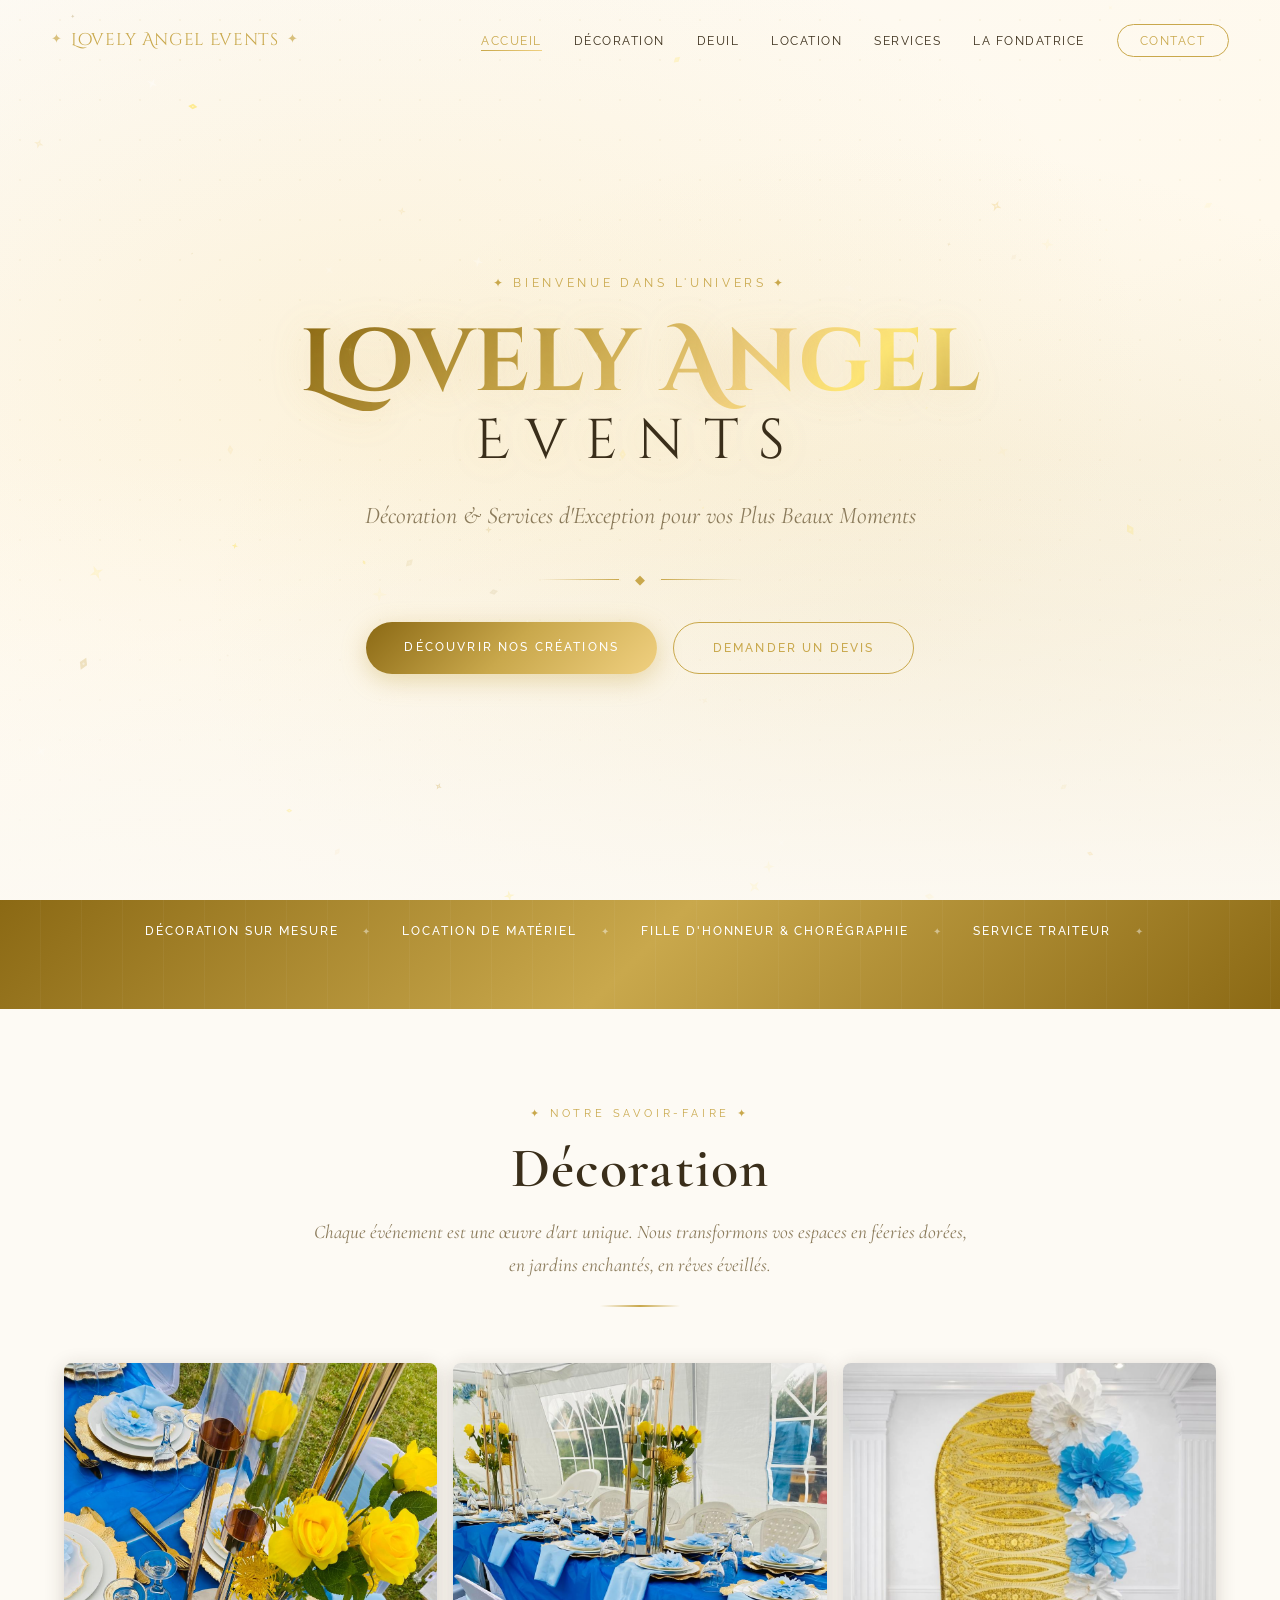
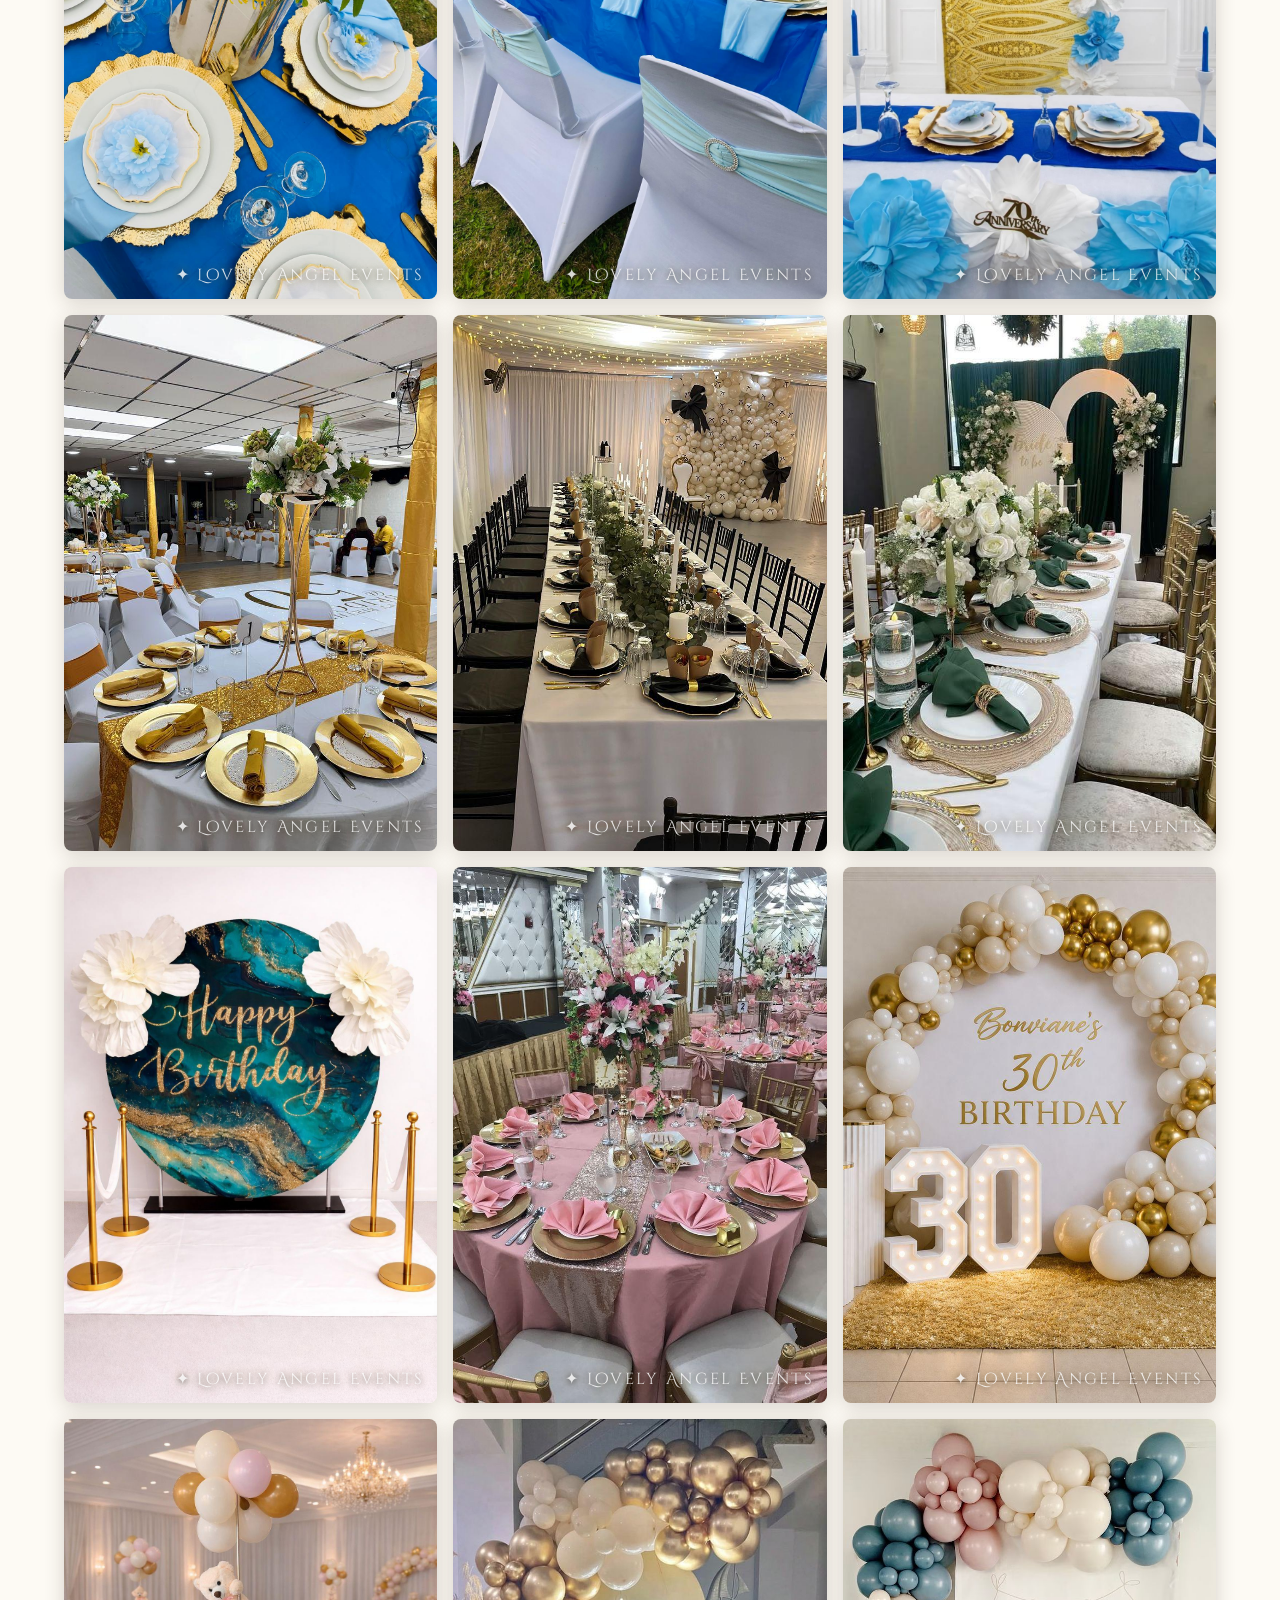
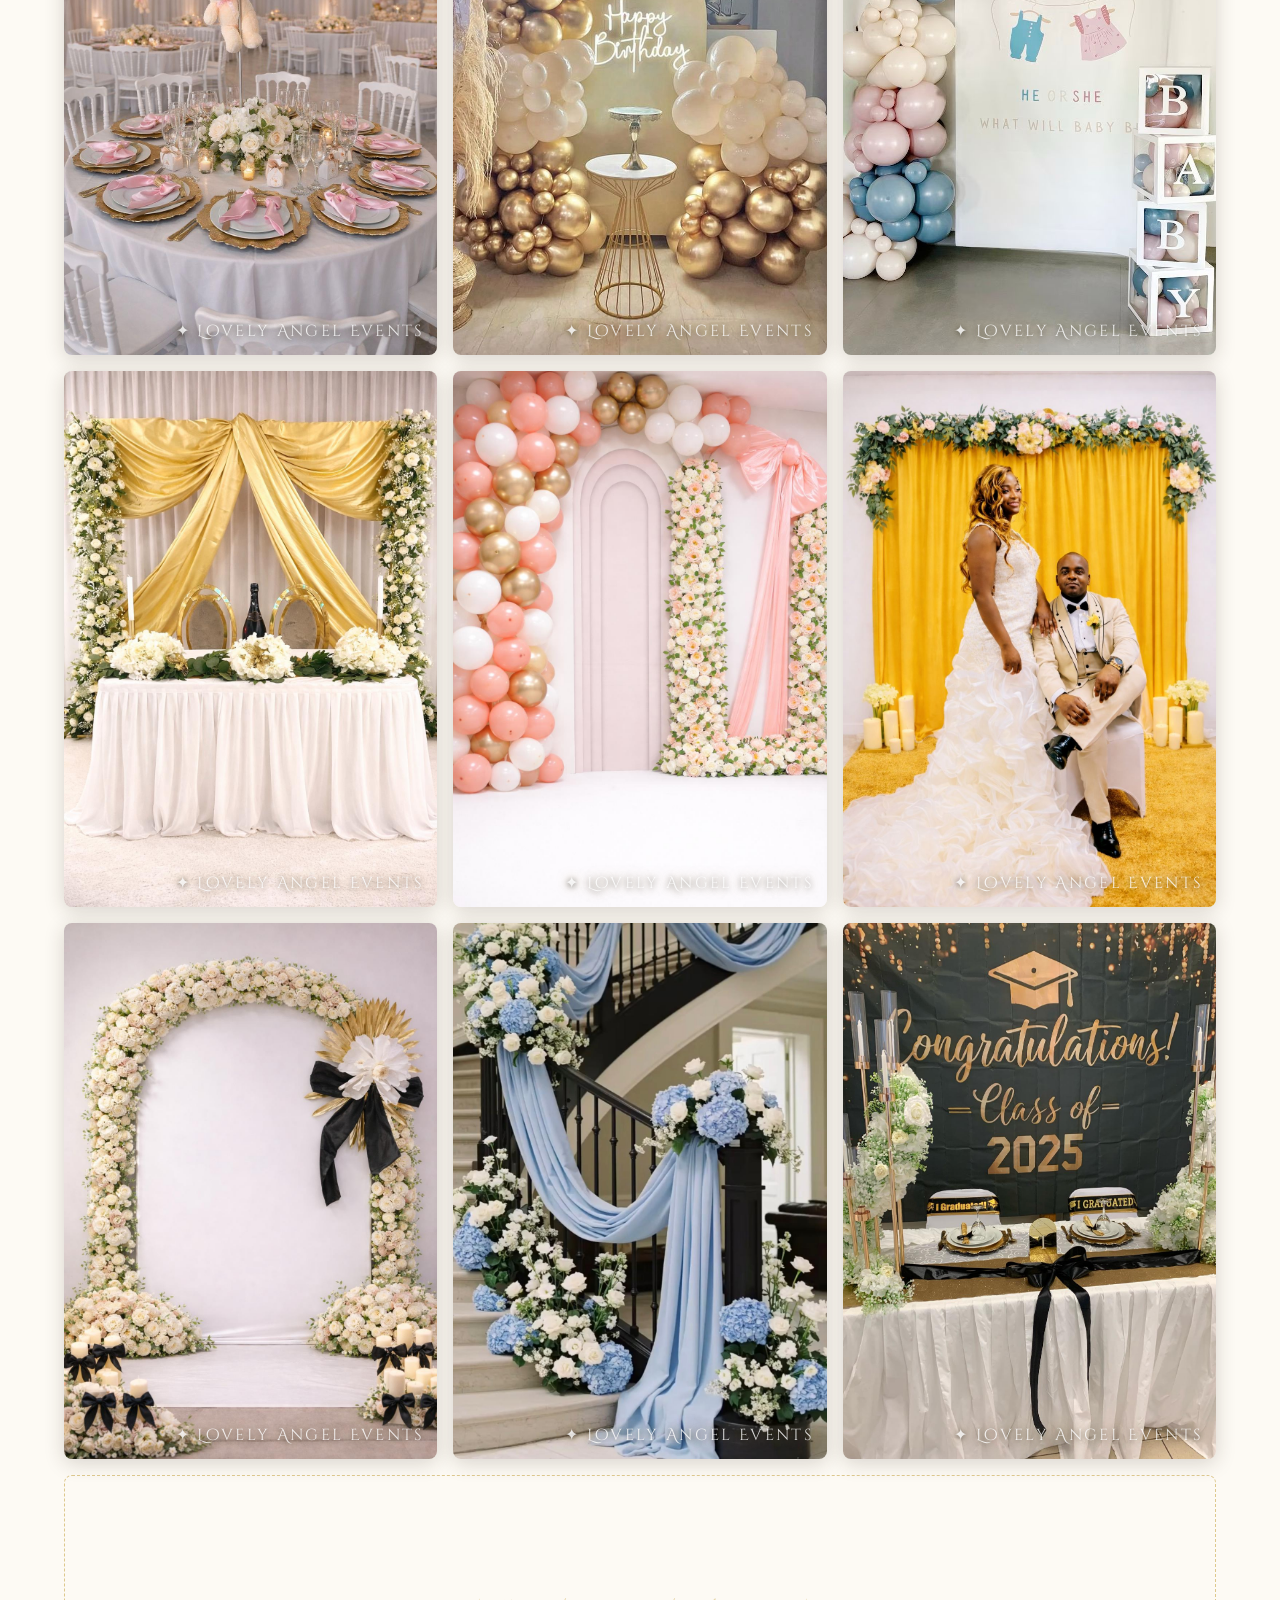
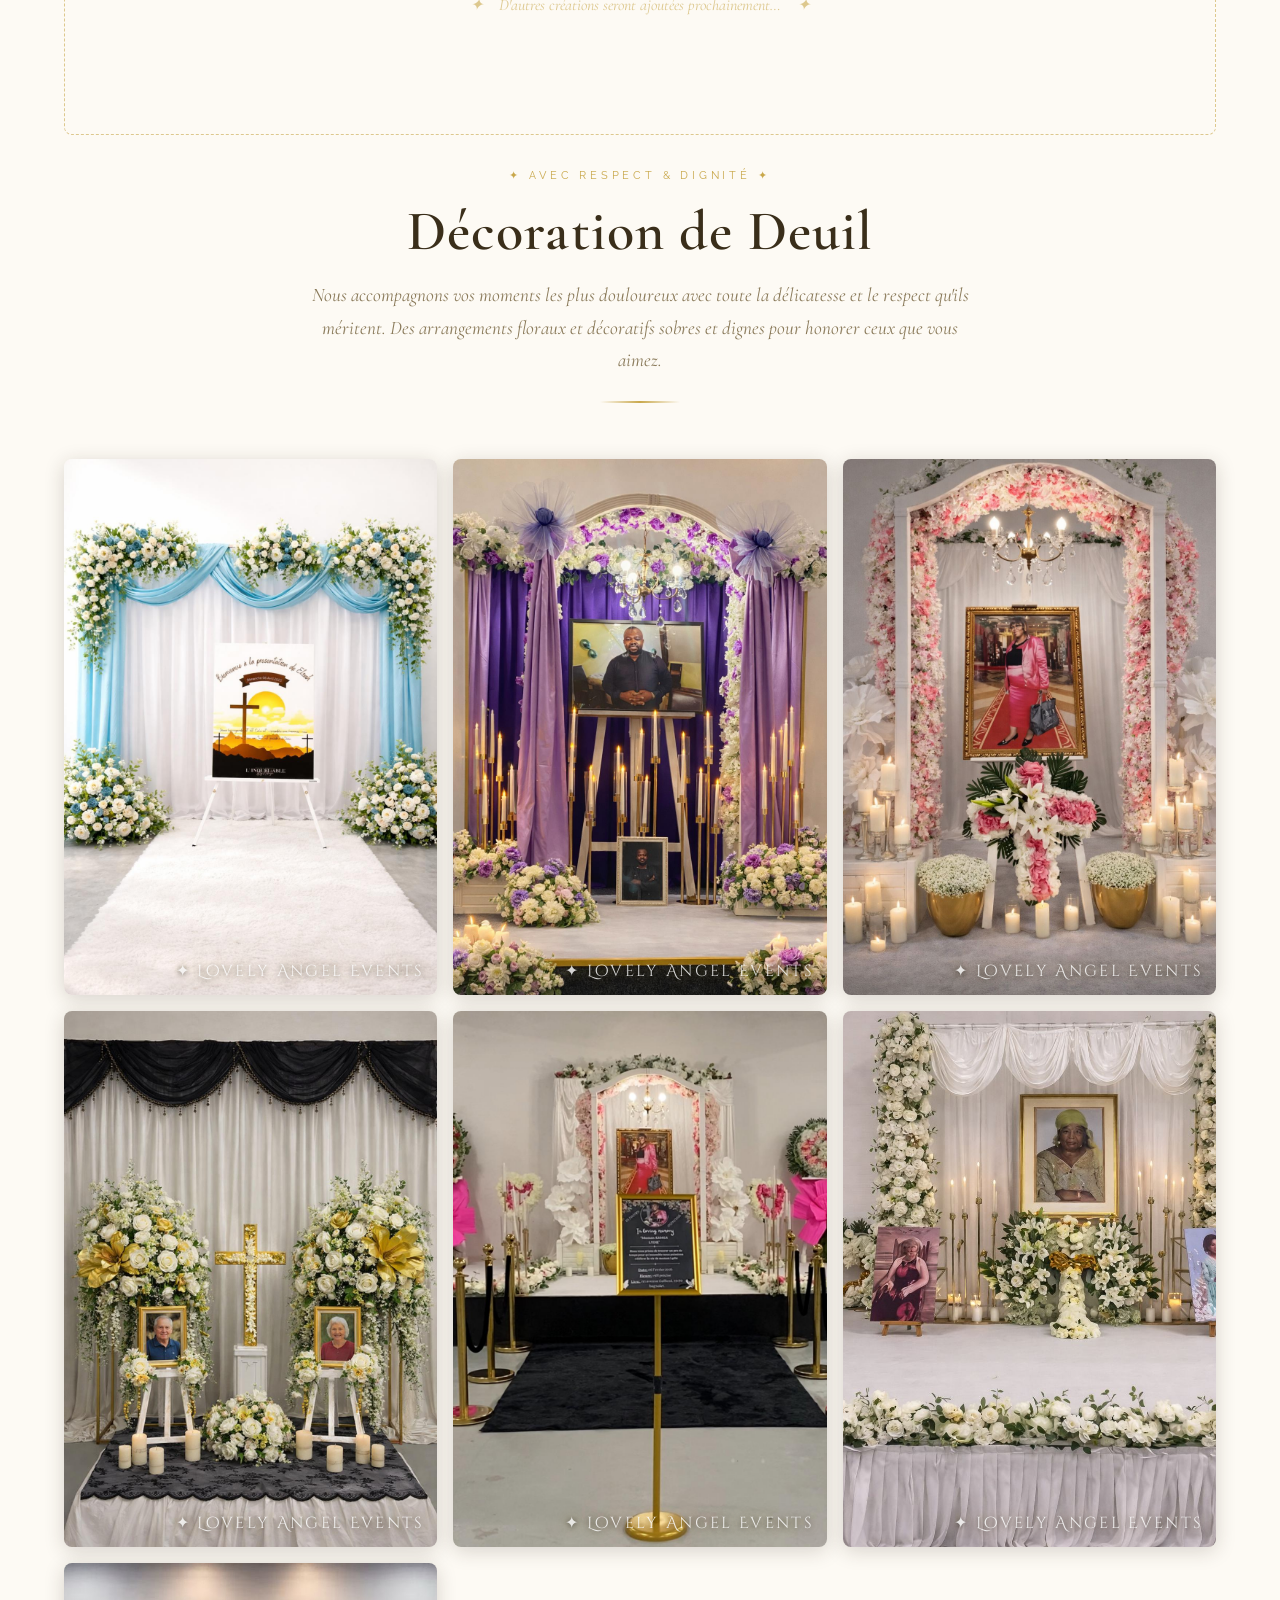
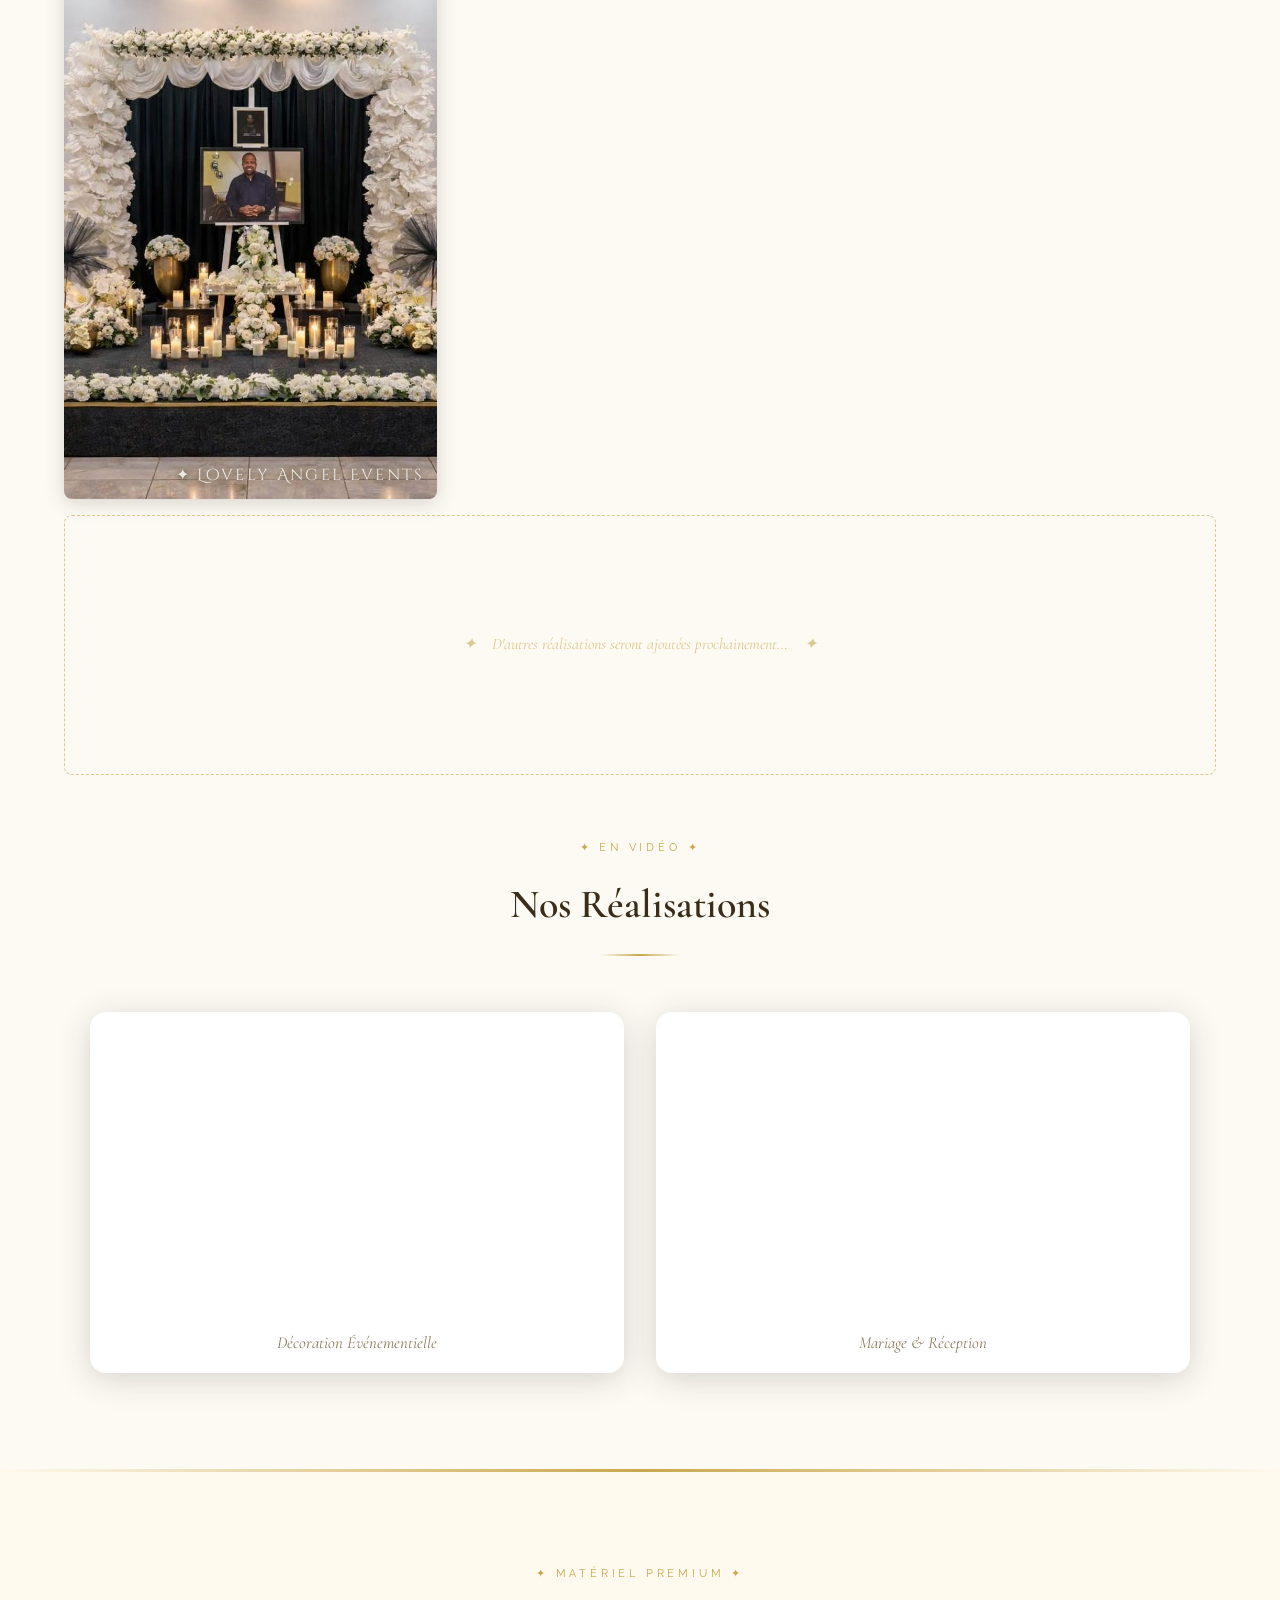
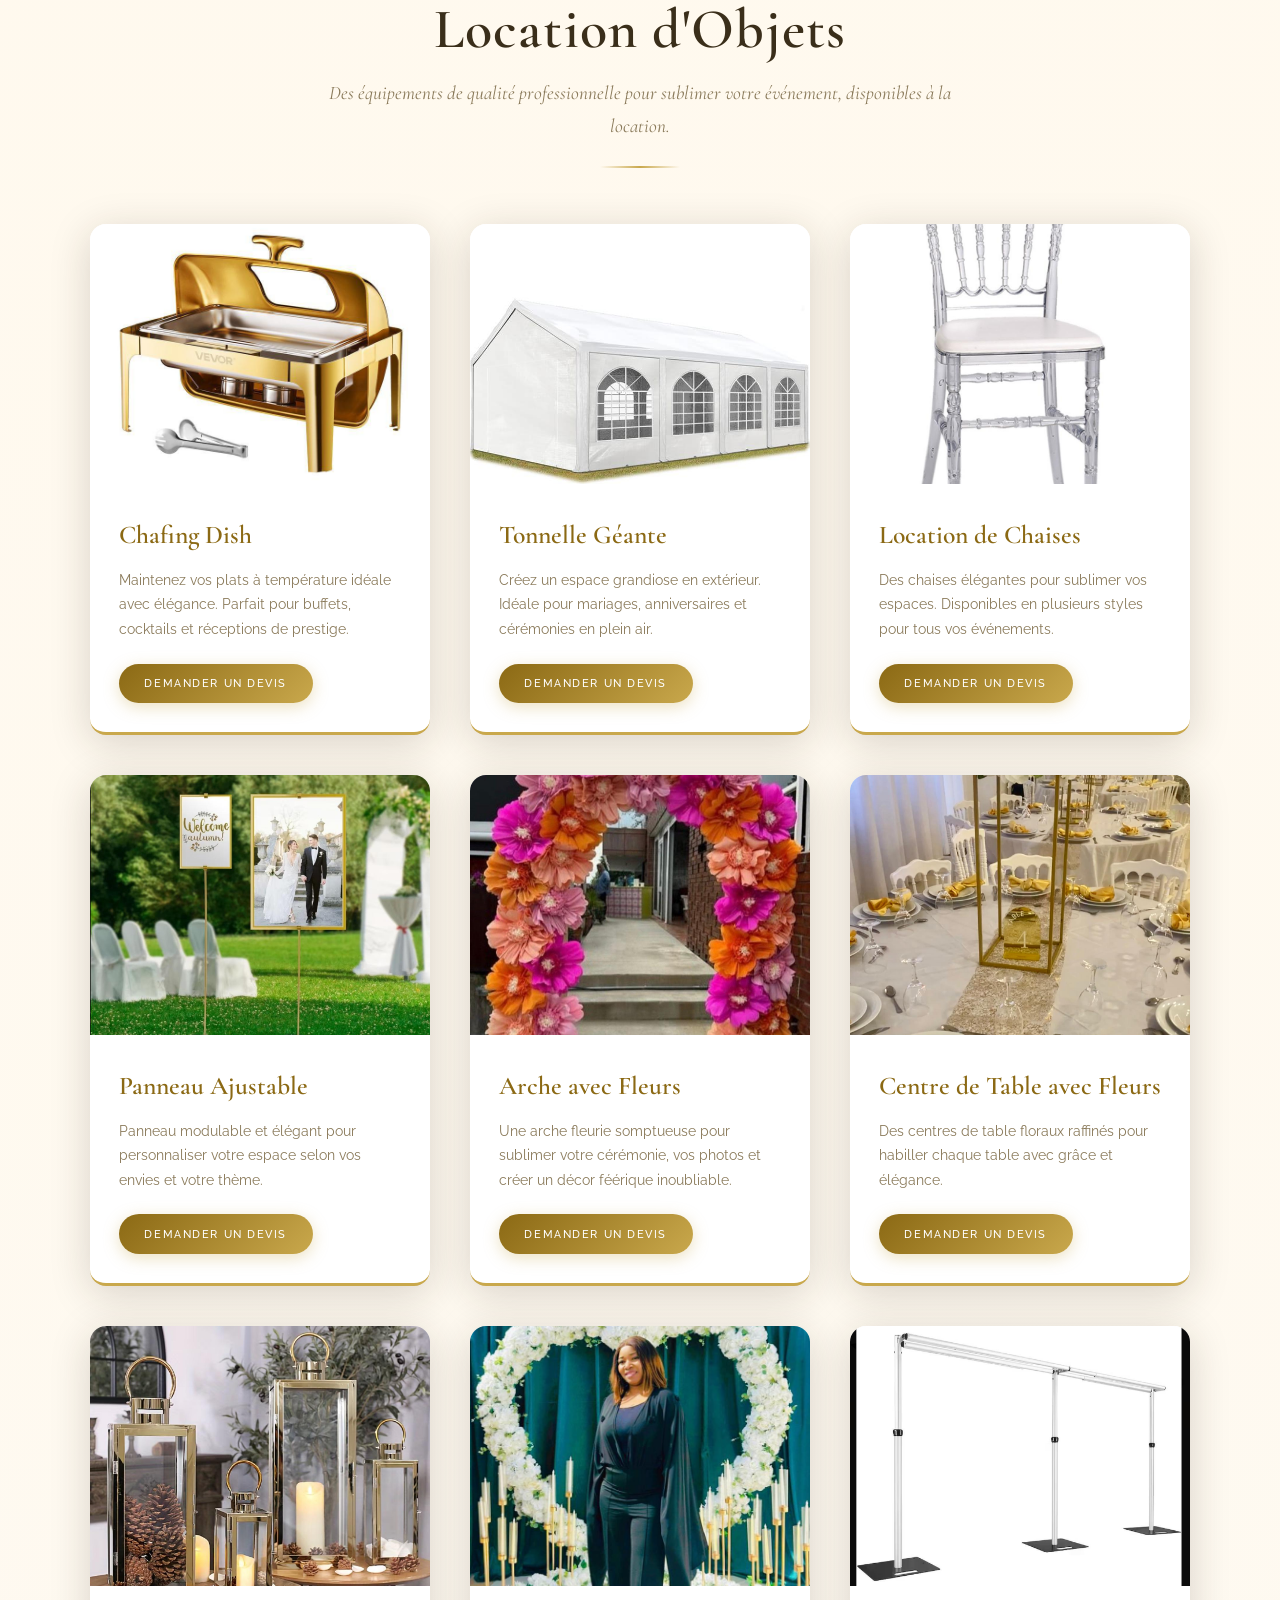
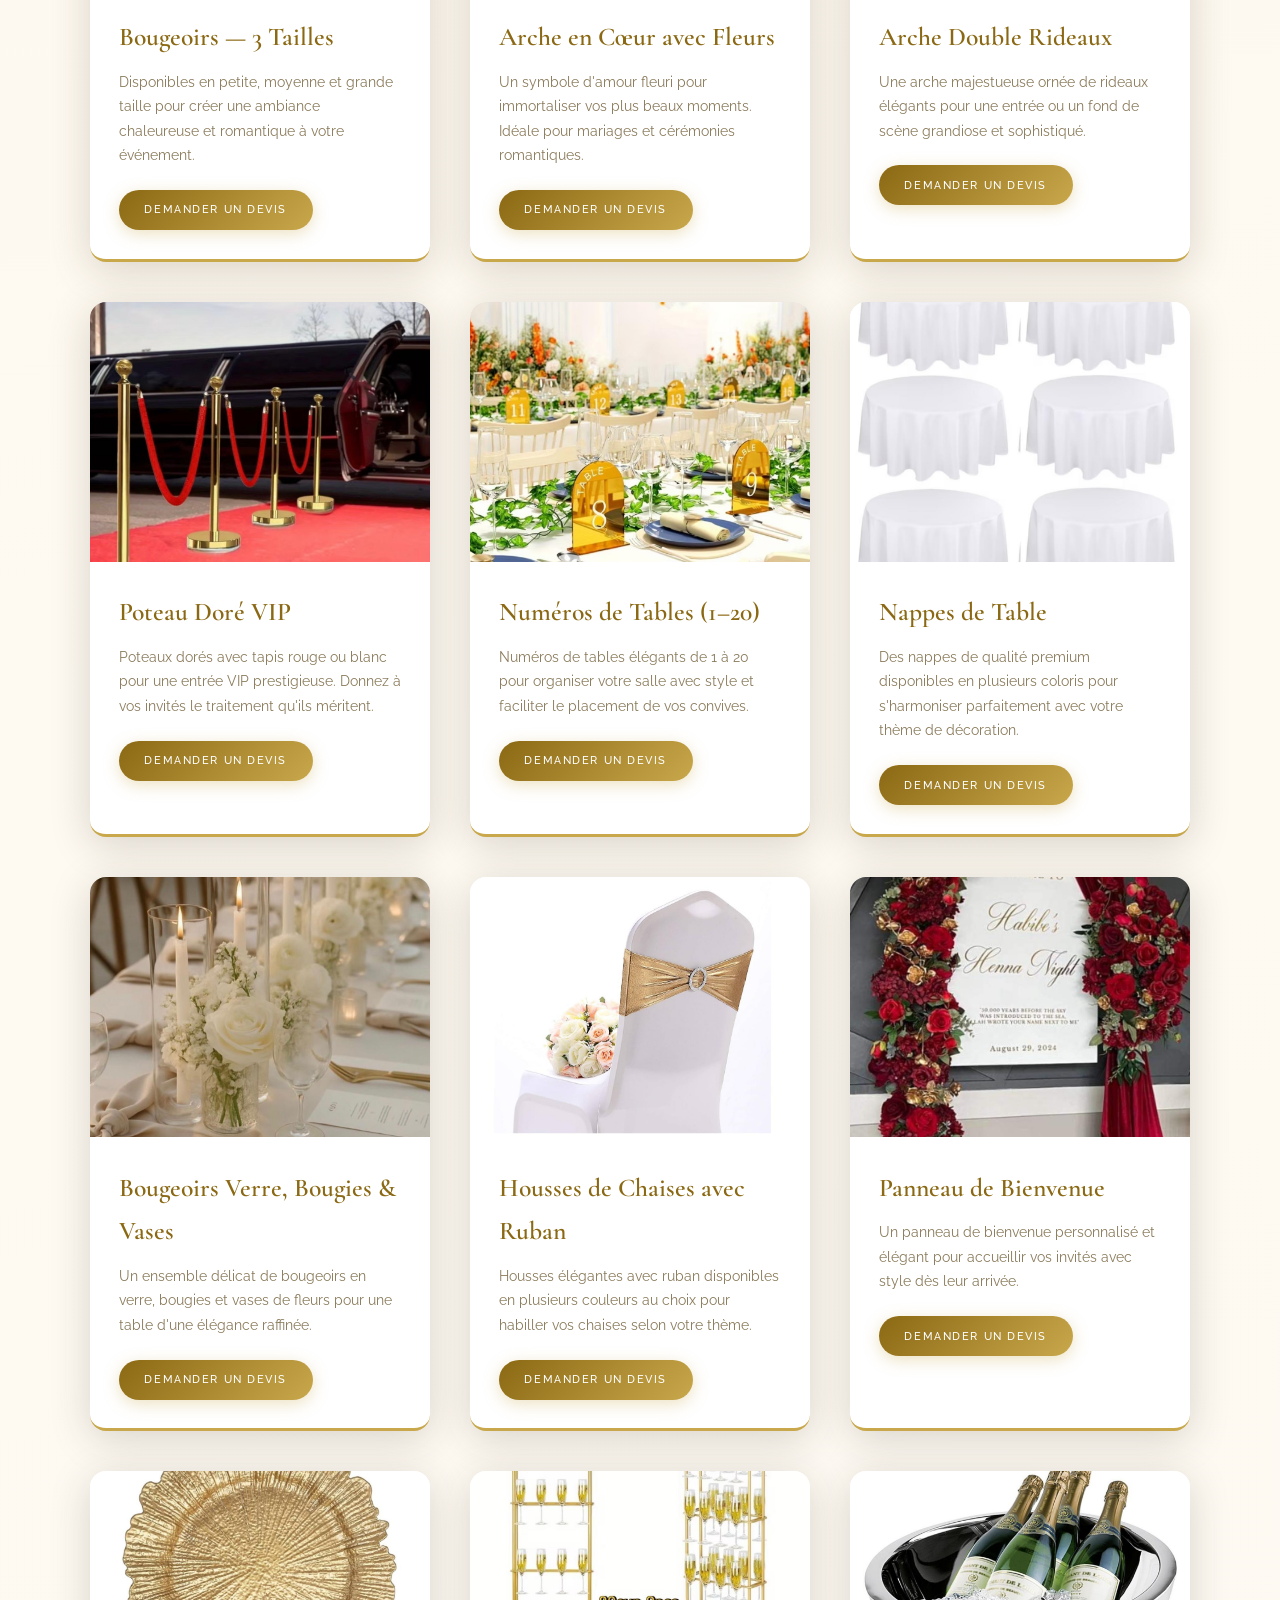
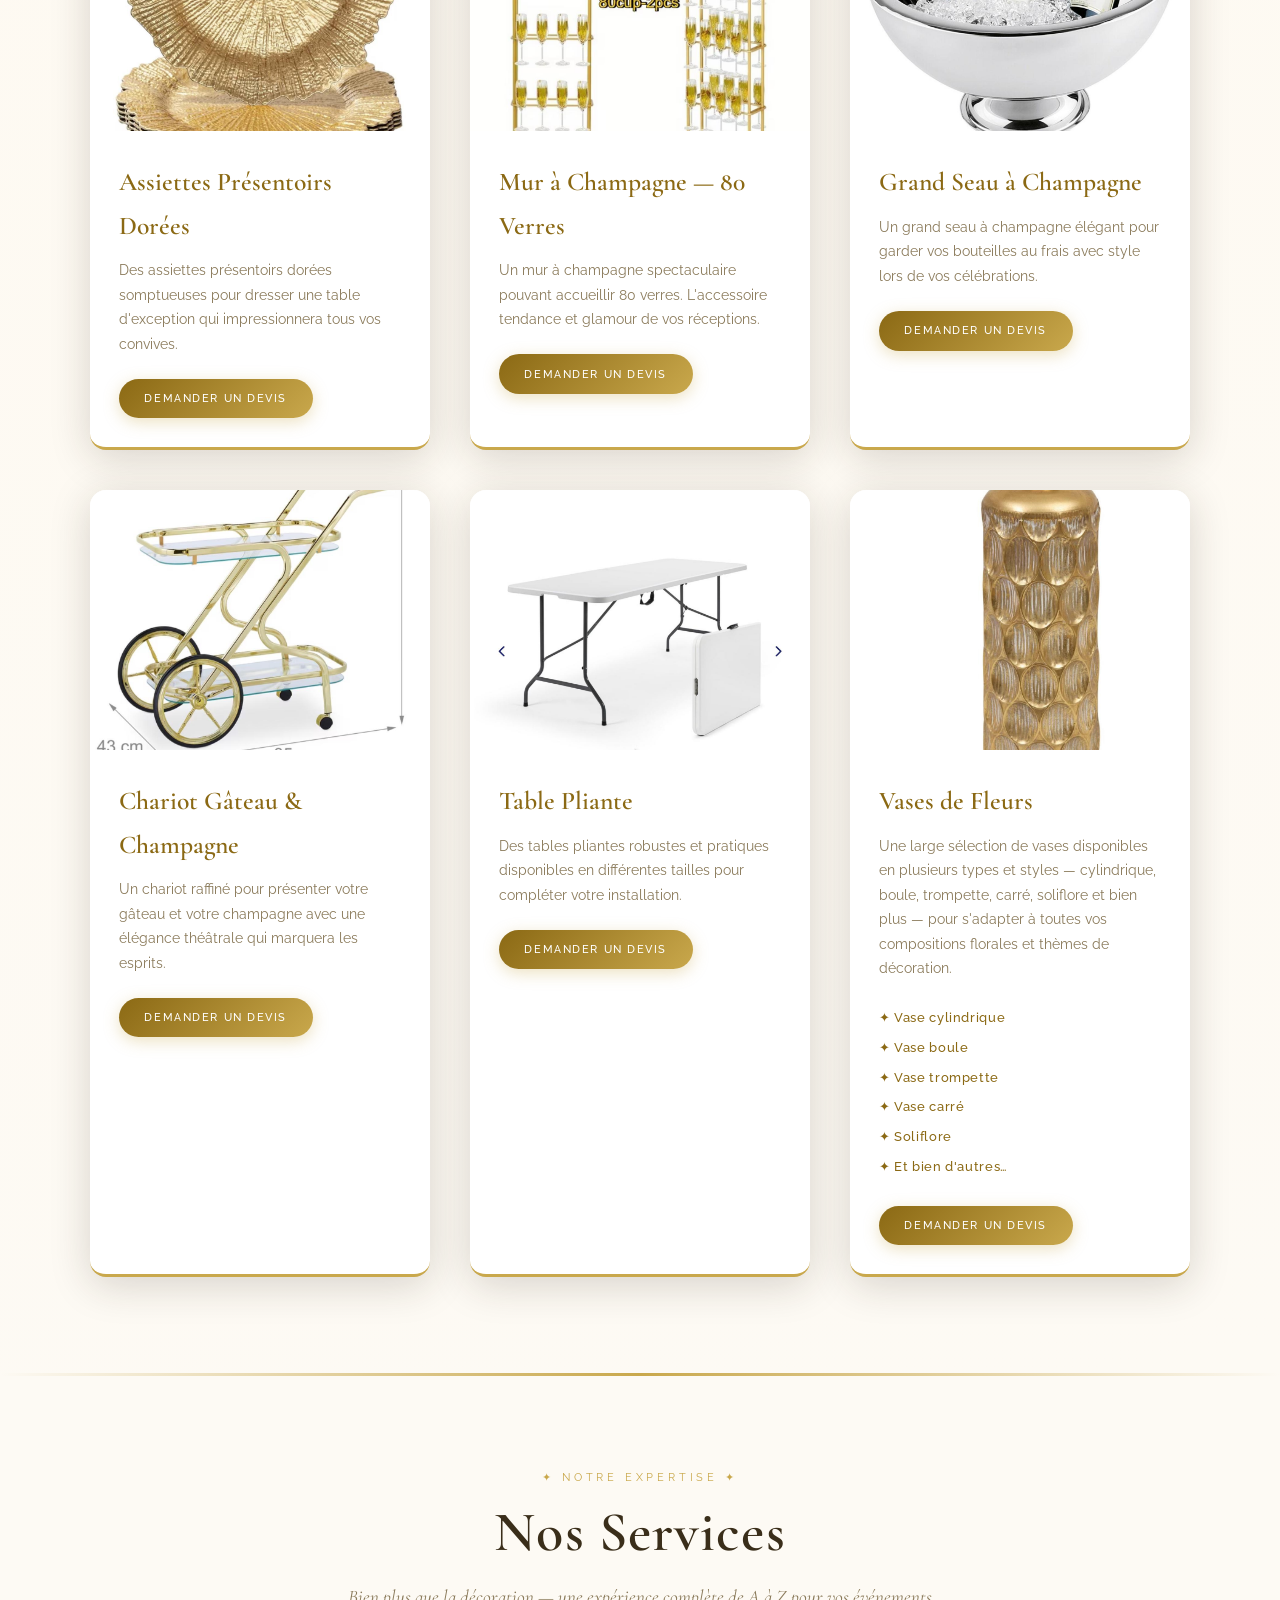
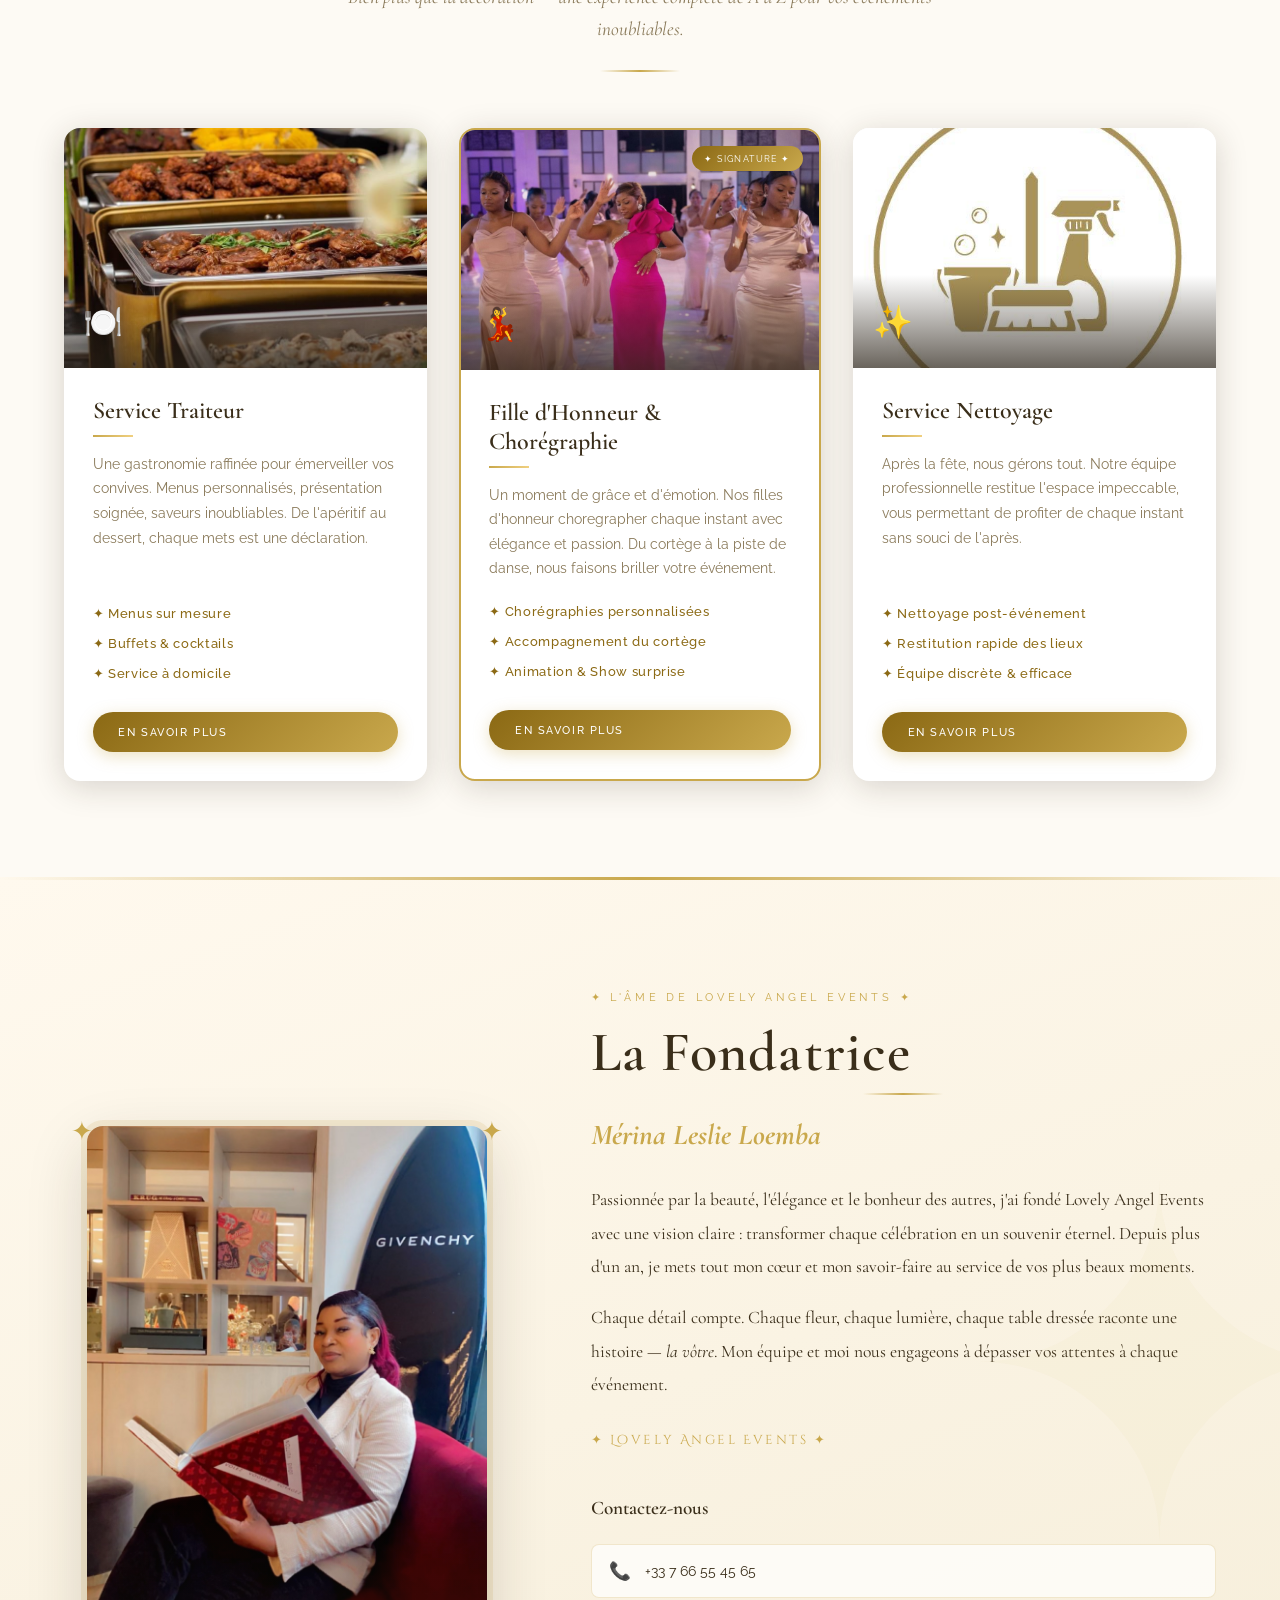
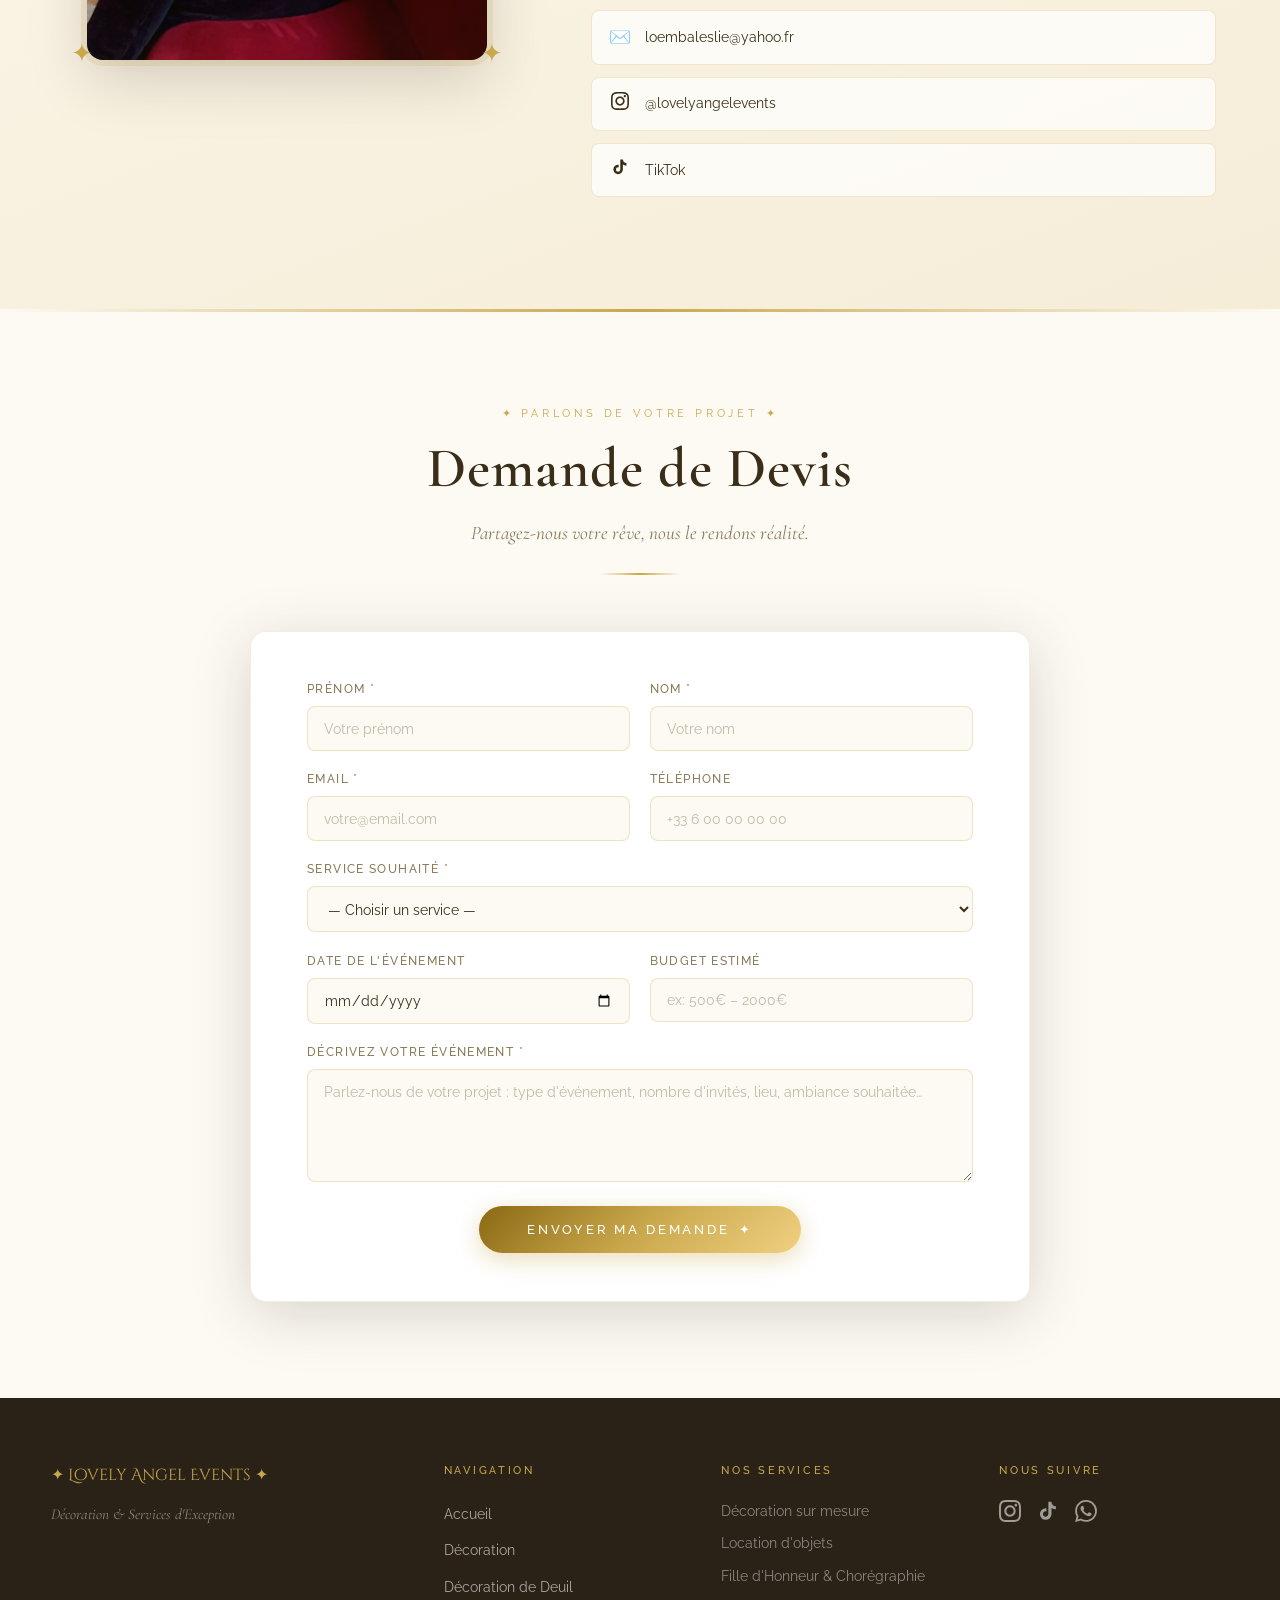
==== commit 69bfb560: "maj 02/04" ====
--- a/index.html
+++ b/index.html
@@ -10,11 +10,11 @@
   <link href="https://fonts.googleapis.com/css2?family=Cormorant+Garamond:ital,wght@0,300;0,400;0,600;1,300;1,400&family=Cinzel+Decorative:wght@400;700&family=Raleway:wght@200;300;400;500&display=swap" rel="stylesheet" />
 
   <!-- Favicon -->
-    <link rel="icon" type="image/png" href="img/lovely.png">
+    <link rel="icon" type="image/png" href="LA.svg">
     
-    <link rel="icon" type="image/png" sizes="32x32" href="img/lovely.png">
-    <link rel="icon" type="image/png" sizes="16x16" href="img/lovely.png">
-    <link rel="apple-touch-icon" href="img/lovely.png">
+    <link rel="icon" type="image/png" sizes="32x32" href="LA.svg">
+    <link rel="icon" type="image/png" sizes="16x16" href="LA.svg">
+    <link rel="apple-touch-icon" href="LA.svg">
 
 </head>
 <body>
@@ -32,6 +32,7 @@
     <ul class="nav-links">
       <li><a href="#accueil">Accueil</a></li>
       <li><a href="#decoration">Décoration</a></li>
+      <li><a href="#deuil">Deuil</a></li>
       <li><a href="#location">Location</a></li>
       <li><a href="#services">Services</a></li>
       <li><a href="#fondatrice">La Fondatrice</a></li>
@@ -120,7 +121,7 @@
       </div>
       <div class="gallery-item gallery-item--tall" data-index="2">
         <div class="img-wrapper">
-          <img src="img/deco bleu 3.jpeg" alt="Table décorée"/>
+          <img src="img/bleu numero3.jpeg" alt="Table décorée"/>
           <div class="img-overlay"><span>✦</span></div>
           <span class="img-watermark">✦ Lovely Angel Events</span>
         </div>
@@ -148,7 +149,7 @@
       </div>
       <div class="gallery-item gallery-item--tall" data-index="6">
         <div class="img-wrapper">
-          <img src="img/vert deco.jpeg" alt="Chemin de table" />
+          <img src="img/deco happy b.jpeg" alt="Chemin de table" />
           <div class="img-overlay"><span>✦</span></div>
           <span class="img-watermark">✦ Lovely Angel Events</span>
         </div>
@@ -162,14 +163,14 @@
       </div>
       <div class="gallery-item gallery-item--tall" data-index="8">
         <div class="img-wrapper">
-          <img src="img/blanc rouge deco.jpeg" alt="Chemin de table" />
+          <img src="img/deco 30ans.jpeg" alt="Chemin de table" />
           <div class="img-overlay"><span>✦</span></div>
           <span class="img-watermark">✦ Lovely Angel Events</span>
         </div>
       </div>
       <div class="gallery-item gallery-item--tall" data-index="9">
         <div class="img-wrapper">
-          <img src="img/deco ours.jpeg" alt="Chemin de table" />
+          <img src="img/deco nounours.jpeg" alt="Chemin de table" />
           <div class="img-overlay"><span>✦</span></div>
           <span class="img-watermark">✦ Lovely Angel Events</span>
         </div>
@@ -188,6 +189,49 @@
           <span class="img-watermark">✦ Lovely Angel Events</span>
         </div>
       </div>
+      <div class="gallery-item gallery-item--tall" data-index="12">
+        <div class="img-wrapper">
+          <img src="img/deco champagne au milieu.jpeg" alt="Chemin de table" />
+          <div class="img-overlay"><span>✦</span></div>
+          <span class="img-watermark">✦ Lovely Angel Events</span>
+        </div>
+      </div>
+      <div class="gallery-item gallery-item--tall" data-index="13">
+        <div class="img-wrapper">
+          <img src="img/ballon rose.jpeg" alt="Chemin de table" />
+          <div class="img-overlay"><span>✦</span></div>
+          <span class="img-watermark">✦ Lovely Angel Events</span>
+        </div>
+      </div>
+      <div class="gallery-item gallery-item--tall" data-index="14">
+        <div class="img-wrapper">
+          <img src="img/photo mariage.jpeg" alt="Chemin de table" />
+          <div class="img-overlay"><span>✦</span></div>
+          <span class="img-watermark">✦ Lovely Angel Events</span>
+        </div>
+      </div>
+      <div class="gallery-item gallery-item--tall" data-index="15">
+        <div class="img-wrapper">
+          <img src="img/deco fleur et noir.jpeg" alt="Chemin de table" />
+          <div class="img-overlay"><span>✦</span></div>
+          <span class="img-watermark">✦ Lovely Angel Events</span>
+        </div>
+      </div>
+      <div class="gallery-item gallery-item--tall" data-index="16">
+        <div class="img-wrapper">
+          <img src="img/escalier.jpeg" alt="Chemin de table" />
+          <div class="img-overlay"><span>✦</span></div>
+          <span class="img-watermark">✦ Lovely Angel Events</span>
+        </div>
+      </div>
+      <div class="gallery-item gallery-item--tall" data-index="17">
+        <div class="img-wrapper">
+          <img src="img/congratulation.jpeg" alt="Chemin de table" />
+          <div class="img-overlay"><span>✦</span></div>
+          <span class="img-watermark">✦ Lovely Angel Events</span>
+        </div>
+      </div>
+
       <!-- Ajoutez autant de .gallery-item que vous le souhaitez -->
       <div class="gallery-add-hint">
         <span>✦</span>
@@ -195,6 +239,72 @@
         <span>✦</span>
       </div>
     </div>
+
+    <!-- ═══════════════════════════ DÉCORATION DE DEUIL ═══════════════════════════ -->
+<section id="deuil" class="section-deuil">
+  <div class="section-header">
+    <p class="section-eyebrow">✦ Avec Respect & Dignité ✦</p>
+    <h2 class="section-title">Décoration de Deuil</h2>
+    <p class="section-subtitle">Nous accompagnons vos moments les plus douloureux avec toute la délicatesse et le respect qu'ils méritent. Des arrangements floraux et décoratifs sobres et dignes pour honorer ceux que vous aimez.</p>
+    <div class="golden-rule"></div>
+  </div>
+  <div class="deco-gallery" id="deuil-gallery">
+  <div class="gallery-item gallery-item--tall" data-index="0">
+    <div class="img-wrapper">
+      <img src="img/deco deuil 1.jpeg" alt="Décoration de deuil florale" />
+      <div class="img-overlay"><span>✦</span></div>
+      <span class="img-watermark">✦ Lovely Angel Events</span>
+    </div>
+  </div>
+  <div class="gallery-item gallery-item--tall" data-index="1">
+    <div class="img-wrapper">
+      <img src="img/deco deuil 2.jpeg" alt="Arrangement floral deuil" />
+      <div class="img-overlay"><span>✦</span></div>
+      <span class="img-watermark">✦ Lovely Angel Events</span>
+    </div>
+  </div>
+  <div class="gallery-item gallery-item--tall" data-index="2">
+    <div class="img-wrapper">
+      <img src="img/deco deuil 3.jpeg" alt="Décoration de deuil élégante" />
+      <div class="img-overlay"><span>✦</span></div>
+      <span class="img-watermark">✦ Lovely Angel Events</span>
+    </div>
+  </div>
+  <div class="gallery-item gallery-item--tall" data-index="3">
+    <div class="img-wrapper">
+      <img src="img/deco deuil 4.jpeg" alt="Décoration de deuil sobre" />
+      <div class="img-overlay"><span>✦</span></div>
+      <span class="img-watermark">✦ Lovely Angel Events</span>
+    </div>
+  </div>
+  <div class="gallery-item gallery-item--tall" data-index="4">
+    <div class="img-wrapper">
+      <img src="img/deco deuil 5.jpeg" alt="Arrangement floral deuil" />
+      <div class="img-overlay"><span>✦</span></div>
+      <span class="img-watermark">✦ Lovely Angel Events</span>
+    </div>
+  </div>
+  <div class="gallery-item gallery-item--tall" data-index="5">
+    <div class="img-wrapper">
+      <img src="img/deco deuil 6.jpeg" alt="Décoration de deuil avec fleurs blanches" />
+      <div class="img-overlay"><span>✦</span></div>
+      <span class="img-watermark">✦ Lovely Angel Events</span>
+    </div>
+  </div>
+  <div class="gallery-item gallery-item--tall" data-index="6">
+    <div class="img-wrapper">
+      <img src="img/deco deuil 7.jpeg" alt="Décoration de deuil avec bougies" />
+      <div class="img-overlay"><span>✦</span></div>
+      <span class="img-watermark">✦ Lovely Angel Events</span>
+    </div>
+  </div>
+  <div class="gallery-add-hint">
+    <span>✦</span>
+    <p>D'autres réalisations seront ajoutées prochainement…</p>
+    <span>✦</span>
+  </div>
+</div>
+</section>
  
     <!-- Vidéos décoration -->
     <div class="section-header" style="margin-top: 4rem;">
@@ -232,41 +342,278 @@
     </div>
   </section>
  
-  <!-- ═══════════════════════════ LOCATION ═══════════════════════════ -->
-  <section id="location" class="section-location">
-    <div class="section-header">
-      <p class="section-eyebrow">✦ Matériel Premium ✦</p>
-      <h2 class="section-title">Location d'Objets</h2>
-      <p class="section-subtitle">Des équipements de qualité professionnelle pour sublimer votre événement, disponibles à la location.</p>
-      <div class="golden-rule"></div>
-    </div>
- 
-    <div class="location-grid">
-      <!-- Chafing Dish -->
-      <div class="location-card">
-        <div class="location-img-wrapper">
-  <img src="img/chaffend dish.jpeg" alt="Tonnelle Géante - Location Lovely Angel Events"/>
+<!-- ═══════════════════════════ LOCATION ═══════════════════════════ -->
+<section id="location" class="section-location">
+  <div class="section-header">
+    <p class="section-eyebrow">✦ Matériel Premium ✦</p>
+    <h2 class="section-title">Location d'Objets</h2>
+    <p class="section-subtitle">Des équipements de qualité professionnelle pour sublimer votre événement, disponibles à la location.</p>
+    <div class="golden-rule"></div>
+  </div>
+
+  <div class="location-grid">
+
+    <!-- Chafing Dish -->
+    <div class="location-card">
+      <div class="location-img-wrapper">
+        <img src="img/chaffend dish.jpeg" alt="Chafing Dish - Location Lovely Angel Events"/>
+      </div>
+      <div class="location-card-body">
+        <h3 class="location-card-title">Chafing Dish</h3>
+        <p class="location-card-desc">Maintenez vos plats à température idéale avec élégance. Parfait pour buffets, cocktails et réceptions de prestige.</p>
+        <a href="#contact" class="btn-gold-sm">Demander un devis</a>
+      </div>
+    </div>
+
+    <!-- Tonnelle Géante -->
+    <div class="location-card">
+      <div class="location-img-wrapper">
+        <img src="img/tonelle.jpeg" alt="Tonnelle Géante - Location Lovely Angel Events" />
+      </div>
+      <div class="location-card-body">
+        <h3 class="location-card-title">Tonnelle Géante</h3>
+        <p class="location-card-desc">Créez un espace grandiose en extérieur. Idéale pour mariages, anniversaires et cérémonies en plein air.</p>
+        <a href="#contact" class="btn-gold-sm">Demander un devis</a>
+      </div>
+    </div>
+
+    <!-- Chaises -->
+    <div class="location-card">
+      <div class="location-img-wrapper">
+        <img src="img/chaise transparente.jpeg" alt="Location de chaises" />
+      </div>
+      <div class="location-card-body">
+        <h3 class="location-card-title">Location de Chaises</h3>
+        <p class="location-card-desc">Des chaises élégantes pour sublimer vos espaces. Disponibles en plusieurs styles pour tous vos événements.</p>
+        <a href="#contact" class="btn-gold-sm">Demander un devis</a>
+      </div>
+    </div>
+
+    <!-- Panneau ajustable -->
+    <div class="location-card">
+      <div class="location-img-wrapper">
+        <img src="img/panneau ajusté.jpeg" alt="Panneau ajustable"  />
+      </div>
+      <div class="location-card-body">
+        <h3 class="location-card-title">Panneau Ajustable</h3>
+        <p class="location-card-desc">Panneau modulable et élégant pour personnaliser votre espace selon vos envies et votre thème.</p>
+        <a href="#contact" class="btn-gold-sm">Demander un devis</a>
+      </div>
+    </div>
+
+    <!-- Arche avec fleur -->
+    <div class="location-card">
+      <div class="location-img-wrapper">
+        <img src="img/arche fleur.jpeg" alt="Arche avec fleurs"  />
+      </div>
+      <div class="location-card-body">
+        <h3 class="location-card-title">Arche avec Fleurs</h3>
+        <p class="location-card-desc">Une arche fleurie somptueuse pour sublimer votre cérémonie, vos photos et créer un décor féérique inoubliable.</p>
+        <a href="#contact" class="btn-gold-sm">Demander un devis</a>
+      </div>
+    </div>
+
+    <!-- Centre de table avec fleur -->
+    <div class="location-card">
+      <div class="location-img-wrapper">
+        <img src="img/centre de table.jpeg" alt="Centre de table avec fleurs"  />
+      </div>
+      <div class="location-card-body">
+        <h3 class="location-card-title">Centre de Table avec Fleurs</h3>
+        <p class="location-card-desc">Des centres de table floraux raffinés pour habiller chaque table avec grâce et élégance.</p>
+        <a href="#contact" class="btn-gold-sm">Demander un devis</a>
+      </div>
+    </div>
+
+    <!-- Bougeoirs 3 tailles -->
+    <div class="location-card">
+      <div class="location-img-wrapper">
+        <img src="img/3tailles.jpeg" alt="Bougeoirs 3 tailles" />
+      </div>
+      <div class="location-card-body">
+        <h3 class="location-card-title">Bougeoirs — 3 Tailles</h3>
+        <p class="location-card-desc">Disponibles en petite, moyenne et grande taille pour créer une ambiance chaleureuse et romantique à votre événement.</p>
+        <a href="#contact" class="btn-gold-sm">Demander un devis</a>
+      </div>
+    </div>
+
+    <!-- Arche coeur -->
+    <div class="location-card">
+      <div class="location-img-wrapper">
+        <img src="img/arche coeur new.jpeg" alt="Arche en cœur avec fleurs"  />
+      </div>
+      <div class="location-card-body">
+        <h3 class="location-card-title">Arche en Cœur avec Fleurs</h3>
+        <p class="location-card-desc">Un symbole d'amour fleuri pour immortaliser vos plus beaux moments. Idéale pour mariages et cérémonies romantiques.</p>
+        <a href="#contact" class="btn-gold-sm">Demander un devis</a>
+      </div>
+    </div>
+
+    <!-- Arche double rideaux -->
+    <div class="location-card">
+      <div class="location-img-wrapper">
+        <img src="img/arche 3x6.jpeg" alt="Arche double rideaux"  />
+      </div>
+      <div class="location-card-body">
+        <h3 class="location-card-title">Arche Double Rideaux</h3>
+        <p class="location-card-desc">Une arche majestueuse ornée de rideaux élégants pour une entrée ou un fond de scène grandiose et sophistiqué.</p>
+        <a href="#contact" class="btn-gold-sm">Demander un devis</a>
+      </div>
+    </div>
+
+    <!-- Poteau VIP -->
+    <div class="location-card">
+      <div class="location-img-wrapper">
+        <img src="img/poteau.jpeg" alt="Poteau doré VIP tapis rouge"  />
+      </div>
+      <div class="location-card-body">
+        <h3 class="location-card-title">Poteau Doré VIP</h3>
+        <p class="location-card-desc">Poteaux dorés avec tapis rouge ou blanc pour une entrée VIP prestigieuse. Donnez à vos invités le traitement qu'ils méritent.</p>
+        <a href="#contact" class="btn-gold-sm">Demander un devis</a>
+      </div>
+    </div>
+
+    <!-- Numéros de tables -->
+    <div class="location-card">
+      <div class="location-img-wrapper">
+        <img src="img/numero de table.jpeg" alt="Numéros de tables 1 à 20"  />
+      </div>
+      <div class="location-card-body">
+        <h3 class="location-card-title">Numéros de Tables (1–20)</h3>
+        <p class="location-card-desc">Numéros de tables élégants de 1 à 20 pour organiser votre salle avec style et faciliter le placement de vos convives.</p>
+        <a href="#contact" class="btn-gold-sm">Demander un devis</a>
+      </div>
+    </div>
+
+    <!-- Nappes -->
+    <div class="location-card">
+      <div class="location-img-wrapper">
+        <img src="img/nappes de table.jpeg" alt="Nappes de table"  />
+      </div>
+      <div class="location-card-body">
+        <h3 class="location-card-title">Nappes de Table</h3>
+        <p class="location-card-desc">Des nappes de qualité premium disponibles en plusieurs coloris pour s'harmoniser parfaitement avec votre thème de décoration.</p>
+        <a href="#contact" class="btn-gold-sm">Demander un devis</a>
+      </div>
+    </div>
+
+    <!-- Bougeoirs verre vase -->
+    <div class="location-card">
+      <div class="location-img-wrapper">
+        <img src="img/bougou.jpeg" alt="Bougeoirs en verre bougies et vase de fleurs"  />
+      </div>
+      <div class="location-card-body">
+        <h3 class="location-card-title">Bougeoirs Verre, Bougies & Vases</h3>
+        <p class="location-card-desc">Un ensemble délicat de bougeoirs en verre, bougies et vases de fleurs pour une table d'une élégance raffinée.</p>
+        <a href="#contact" class="btn-gold-sm">Demander un devis</a>
+      </div>
+    </div>
+
+    <!-- Housses de chaises -->
+    <div class="location-card">
+      <div class="location-img-wrapper">
+        <img src="img/chaise ruban.jpeg" alt="Housses de chaises avec ruban"  />
+      </div>
+      <div class="location-card-body">
+        <h3 class="location-card-title">Housses de Chaises avec Ruban</h3>
+        <p class="location-card-desc">Housses élégantes avec ruban disponibles en plusieurs couleurs au choix pour habiller vos chaises selon votre thème.</p>
+        <a href="#contact" class="btn-gold-sm">Demander un devis</a>
+      </div>
+    </div>
+
+    <!-- Panneau de bienvenue -->
+    <div class="location-card">
+      <div class="location-img-wrapper">
+        <img src="img/panneau.jpeg" alt="Panneau de bienvenue"  />
+      </div>
+      <div class="location-card-body">
+        <h3 class="location-card-title">Panneau de Bienvenue</h3>
+        <p class="location-card-desc">Un panneau de bienvenue personnalisé et élégant pour accueillir vos invités avec style dès leur arrivée.</p>
+        <a href="#contact" class="btn-gold-sm">Demander un devis</a>
+      </div>
+    </div>
+
+    <!-- Assiettes présentoirs dorés -->
+    <div class="location-card">
+      <div class="location-img-wrapper">
+        <img src="img/assiette presentoire.jpeg" alt="Assiettes présentoirs dorées"  />
+      </div>
+      <div class="location-card-body">
+        <h3 class="location-card-title">Assiettes Présentoirs Dorées</h3>
+        <p class="location-card-desc">Des assiettes présentoirs dorées somptueuses pour dresser une table d'exception qui impressionnera tous vos convives.</p>
+        <a href="#contact" class="btn-gold-sm">Demander un devis</a>
+      </div>
+    </div>
+
+    <!-- Mur champagne -->
+    <div class="location-card">
+      <div class="location-img-wrapper">
+        <img src="img/mur a champagne.jpeg" alt="Mur à champagne 80 verres"  />
+      </div>
+      <div class="location-card-body">
+        <h3 class="location-card-title">Mur à Champagne — 80 Verres</h3>
+        <p class="location-card-desc">Un mur à champagne spectaculaire pouvant accueillir 80 verres. L'accessoire tendance et glamour de vos réceptions.</p>
+        <a href="#contact" class="btn-gold-sm">Demander un devis</a>
+      </div>
+    </div>
+
+    <!-- Seau champagne -->
+    <div class="location-card">
+      <div class="location-img-wrapper">
+        <img src="img/sceau.jpeg" alt="Grand seau à champagne"  />
+      </div>
+      <div class="location-card-body">
+        <h3 class="location-card-title">Grand Seau à Champagne</h3>
+        <p class="location-card-desc">Un grand seau à champagne élégant pour garder vos bouteilles au frais avec style lors de vos célébrations.</p>
+        <a href="#contact" class="btn-gold-sm">Demander un devis</a>
+      </div>
+    </div>
+
+    <!-- Chariot gâteau champagne -->
+    <div class="location-card">
+      <div class="location-img-wrapper">
+        <img src="img/chariot.jpeg" alt="Chariot pour gâteau et champagne"  />
+      </div>
+      <div class="location-card-body">
+        <h3 class="location-card-title">Chariot Gâteau & Champagne</h3>
+        <p class="location-card-desc">Un chariot raffiné pour présenter votre gâteau et votre champagne avec une élégance théâtrale qui marquera les esprits.</p>
+        <a href="#contact" class="btn-gold-sm">Demander un devis</a>
+      </div>
+    </div>
+
+    <!-- Table pliante -->
+    <div class="location-card">
+      <div class="location-img-wrapper">
+        <img src="img/table pliable.jpeg" alt="Table pliante"  />
+      </div>
+      <div class="location-card-body">
+        <h3 class="location-card-title">Table Pliante</h3>
+        <p class="location-card-desc">Des tables pliantes robustes et pratiques disponibles en différentes tailles pour compléter votre installation.</p>
+        <a href="#contact" class="btn-gold-sm">Demander un devis</a>
+      </div>
+    </div>
+    <!-- Vases de fleurs -->
+<div class="location-card">
+  <div class="location-img-wrapper">
+    <img src="img/vase.jpeg" alt="Vases de fleurs" />
+  </div>
+  <div class="location-card-body">
+    <h3 class="location-card-title">Vases de Fleurs</h3>
+    <p class="location-card-desc">Une large sélection de vases disponibles en plusieurs types et styles — cylindrique, boule, trompette, carré, soliflore et bien plus — pour s'adapter à toutes vos compositions florales et thèmes de décoration.</p>
+    <ul class="service-features">
+      <li>✦ Vase cylindrique</li>
+      <li>✦ Vase boule</li>
+      <li>✦ Vase trompette</li>
+      <li>✦ Vase carré</li>
+      <li>✦ Soliflore</li>
+      <li>✦ Et bien d'autres…</li>
+    </ul>
+    <a href="#contact" class="btn-gold-sm">Demander un devis</a>
+  </div>
 </div>
-        <div class="location-card-body">
-          <h3 class="location-card-title">Chafing Dish</h3>
-          <p class="location-card-desc">Maintenez vos plats à température idéale avec élégance. Parfait pour buffets, cocktails et réceptions de prestige.</p>
-          <a href="#contact" class="btn-gold-sm">Demander un devis</a>
-        </div>
-      </div>
- 
-      <!-- Tonnelle Géante -->
-      <div class="location-card">
-        <div class="location-img-wrapper">
-  <img src="img/tonelle.jpeg" alt="Tonnelle Géante - Location Lovely Angel Events"/>
-</div>
-        <div class="location-card-body">
-          <h3 class="location-card-title">Tonnelle</h3>
-          <p class="location-card-desc">Créez un espace grandiose en extérieur. Idéale pour mariages, anniversaires et cérémonies en plein air.</p>
-          <a href="#contact" class="btn-gold-sm">Demander un devis</a>
-        </div>
-      </div>
-    </div>
-  </section>
+
+  </div>
+</section>
  
   <!-- ═══════════════════════════ SERVICES ═══════════════════════════ -->
   <section id="services" class="section-services">
@@ -495,6 +842,7 @@
         <ul>
           <li><a href="#accueil">Accueil</a></li>
           <li><a href="#decoration">Décoration</a></li>
+          <li><a href="#deuil">Décoration de Deuil</a></li>
           <li><a href="#location">Location</a></li>
           <li><a href="#services">Services</a></li>
           <li><a href="#fondatrice">La Fondatrice</a></li>
--- a/css/style.css
+++ b/css/style.css
@@ -1354,4 +1354,7 @@
   height: 34px;
   object-fit: contain;
   border-radius: 50%;
+}
+.location-grid {
+  grid-template-columns: repeat(auto-fill, minmax(280px, 1fr));
 }
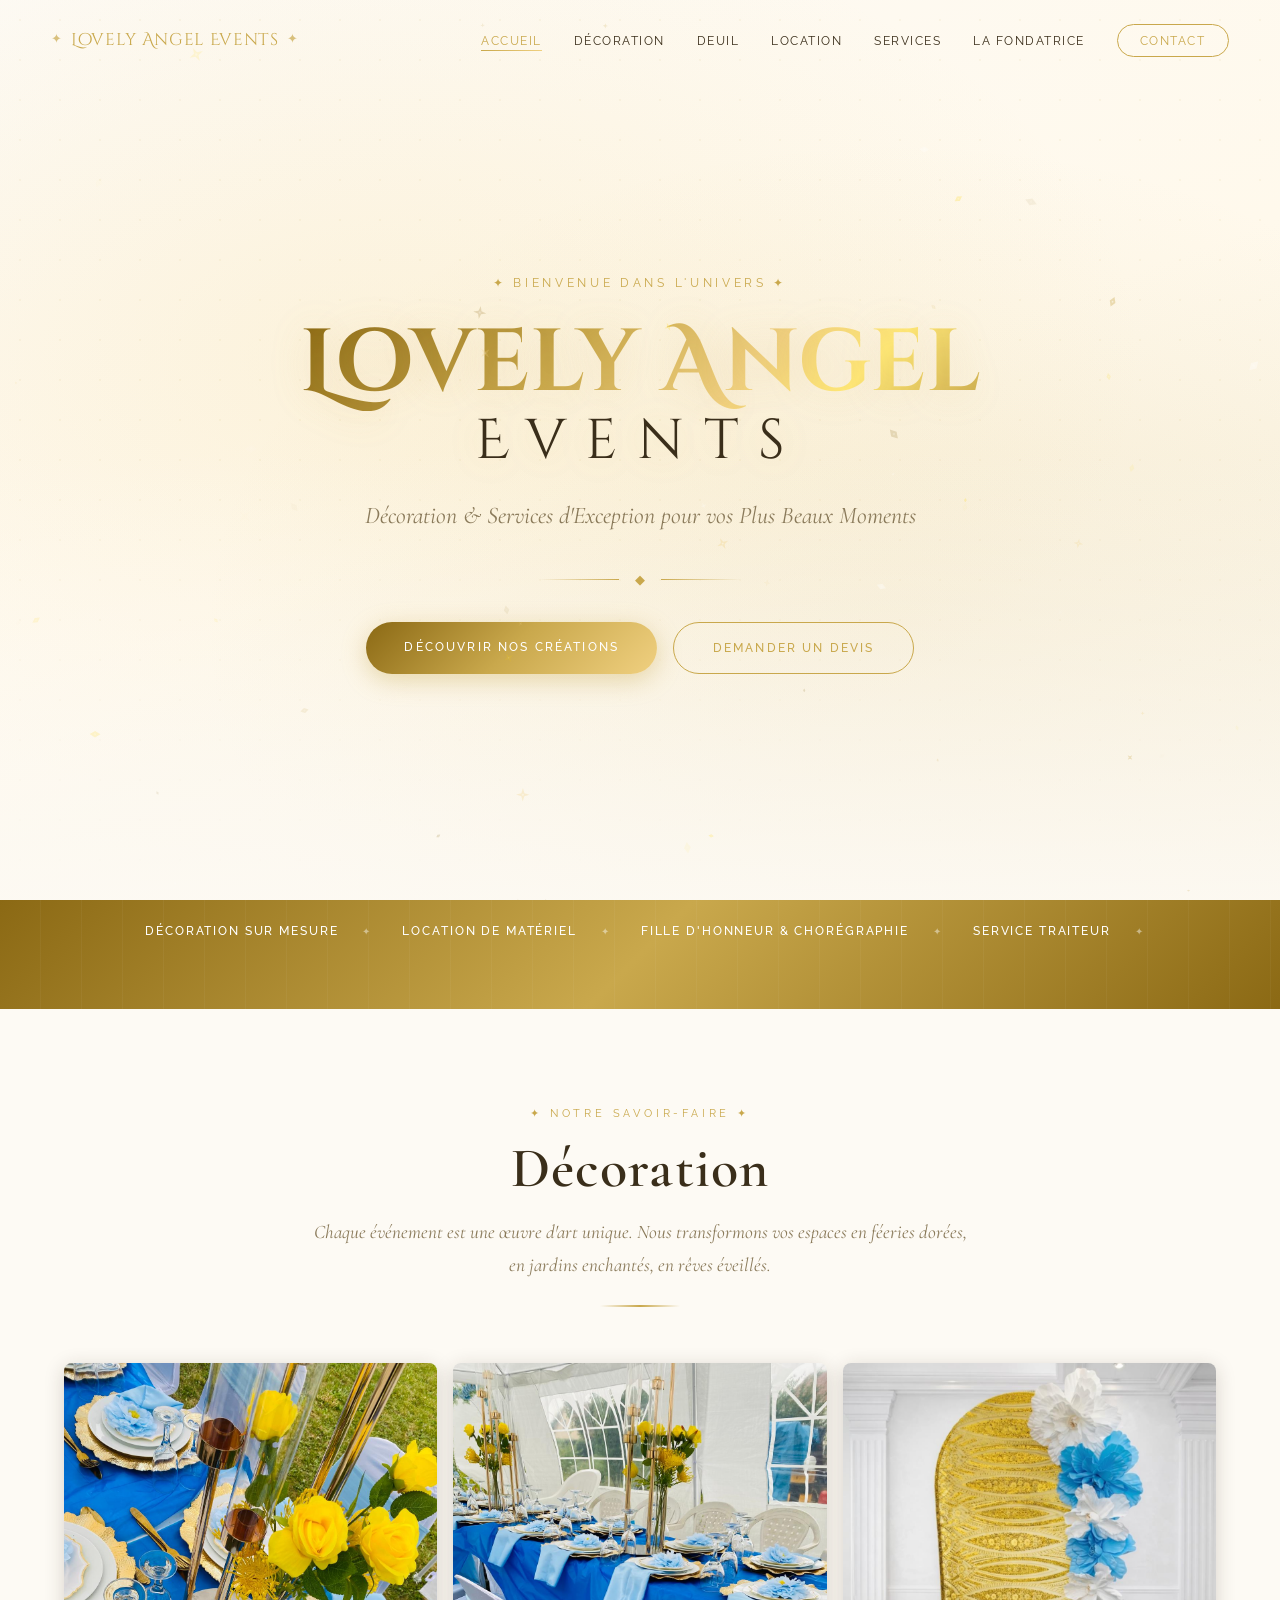
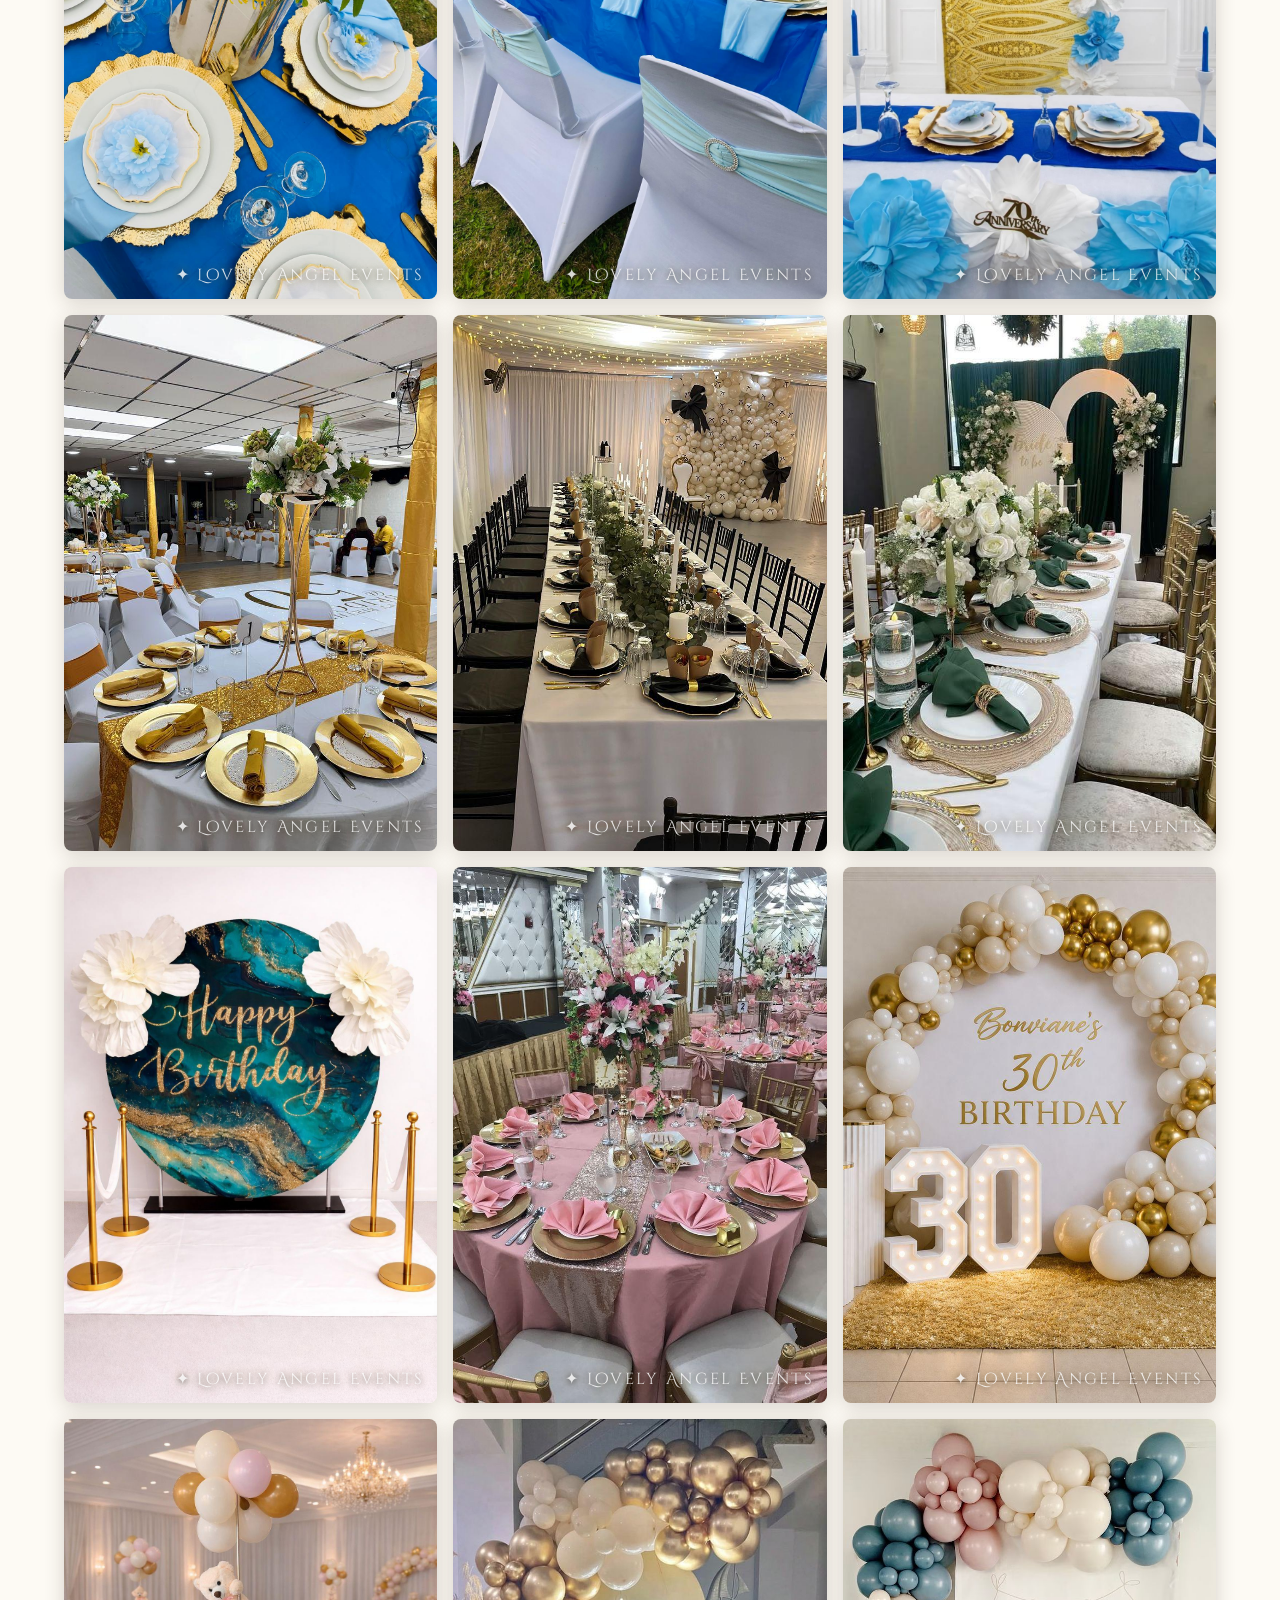
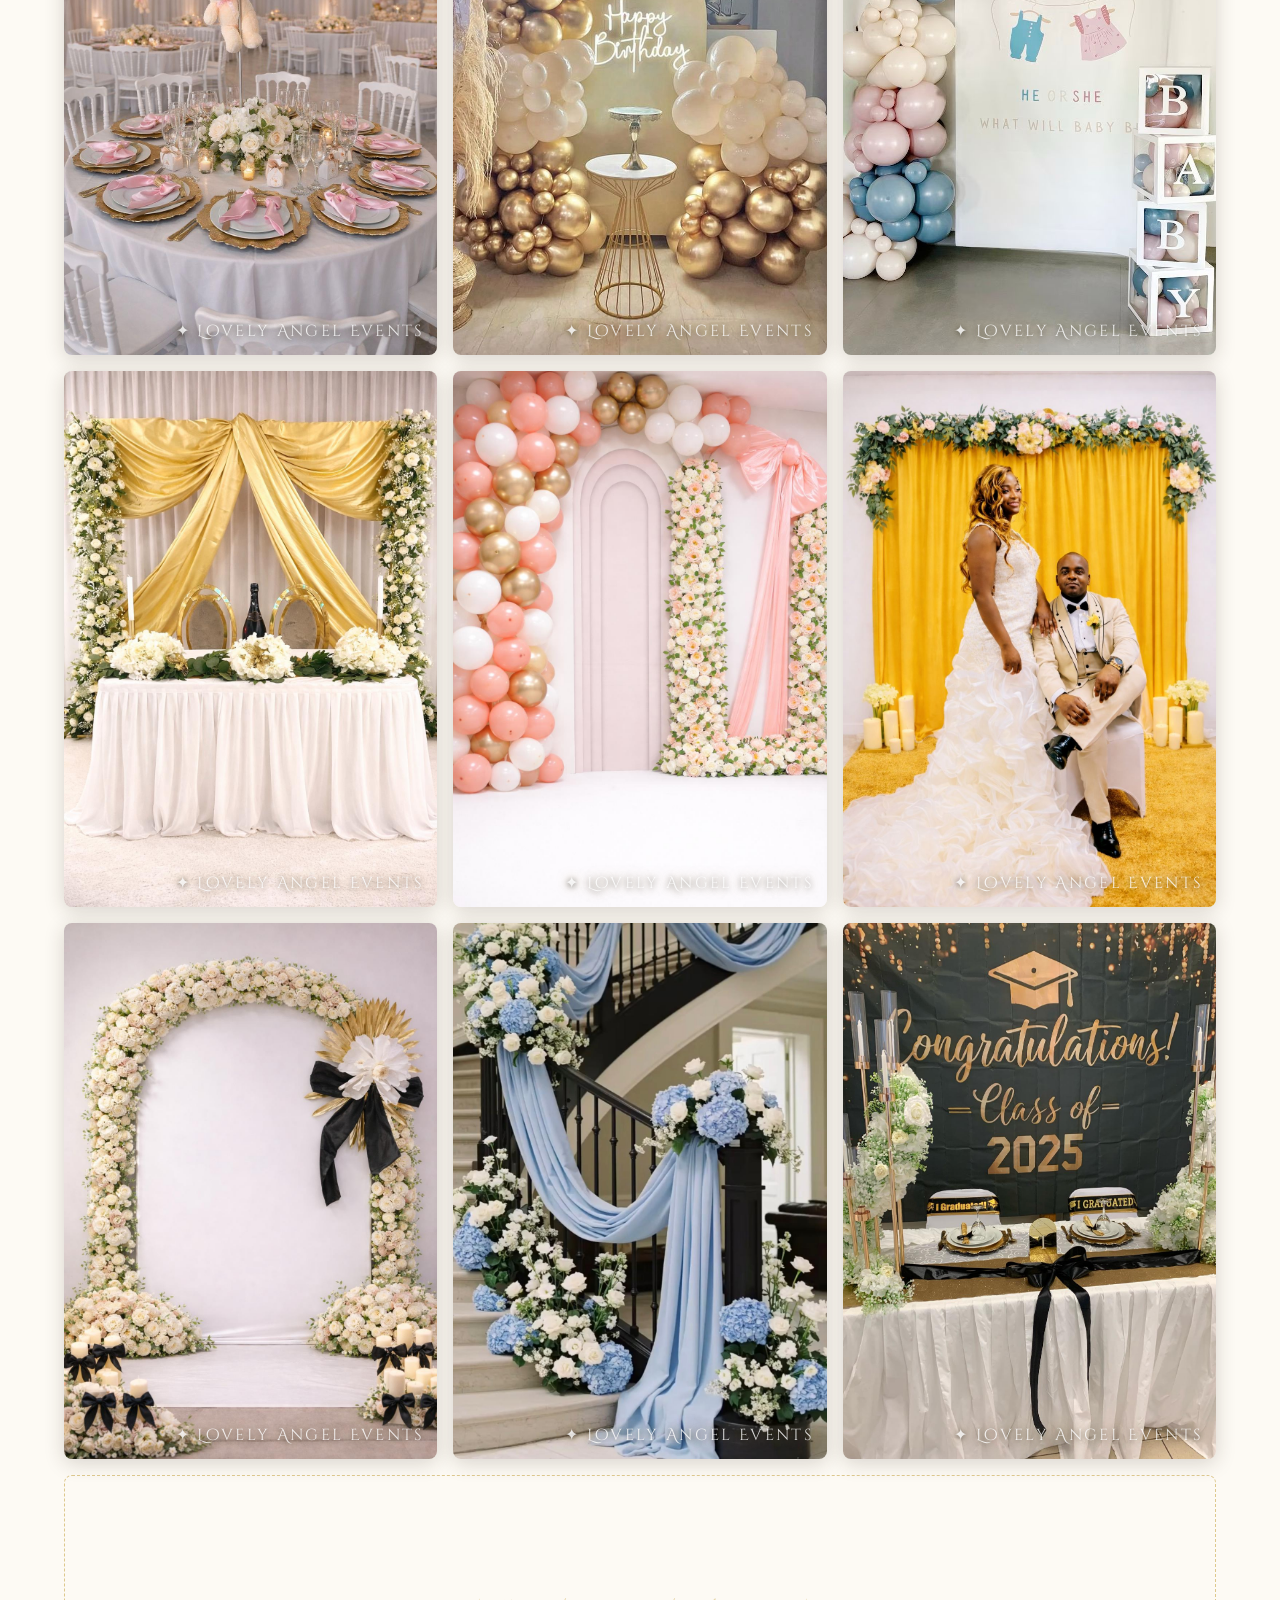
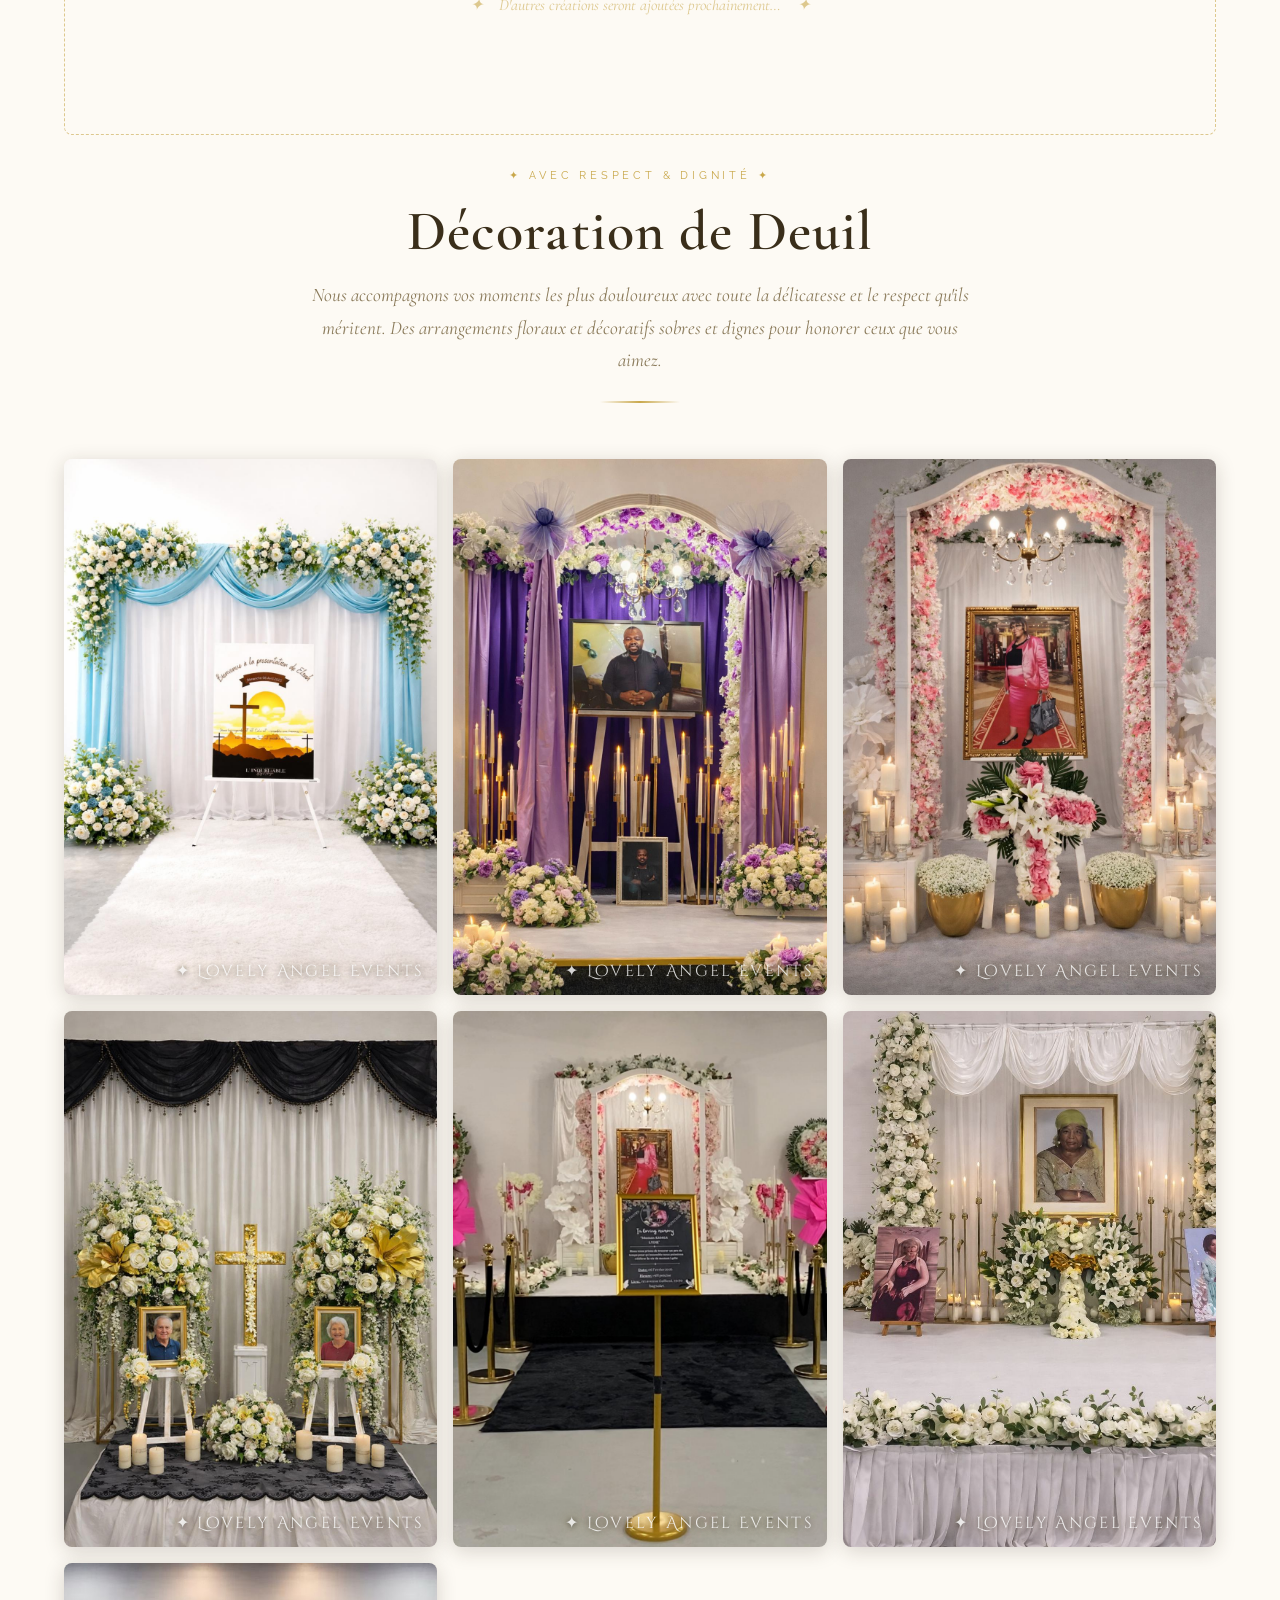
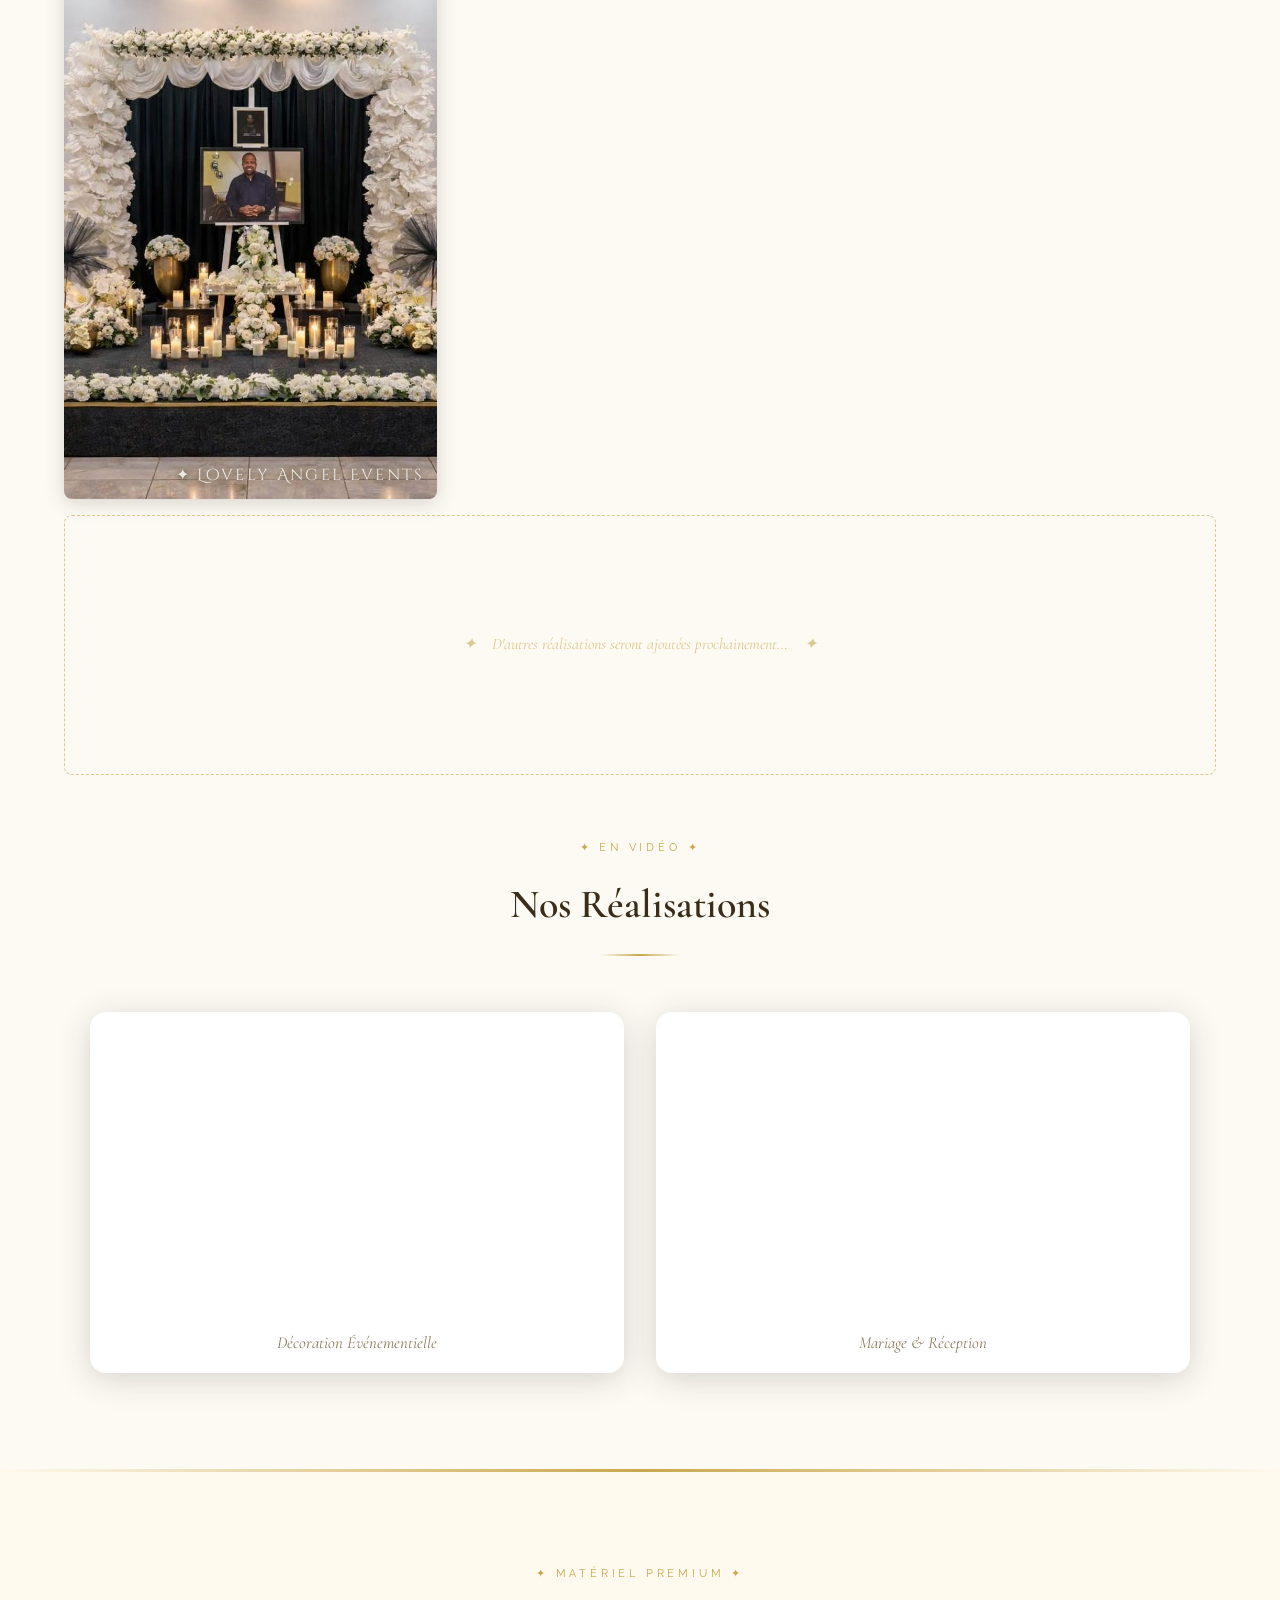
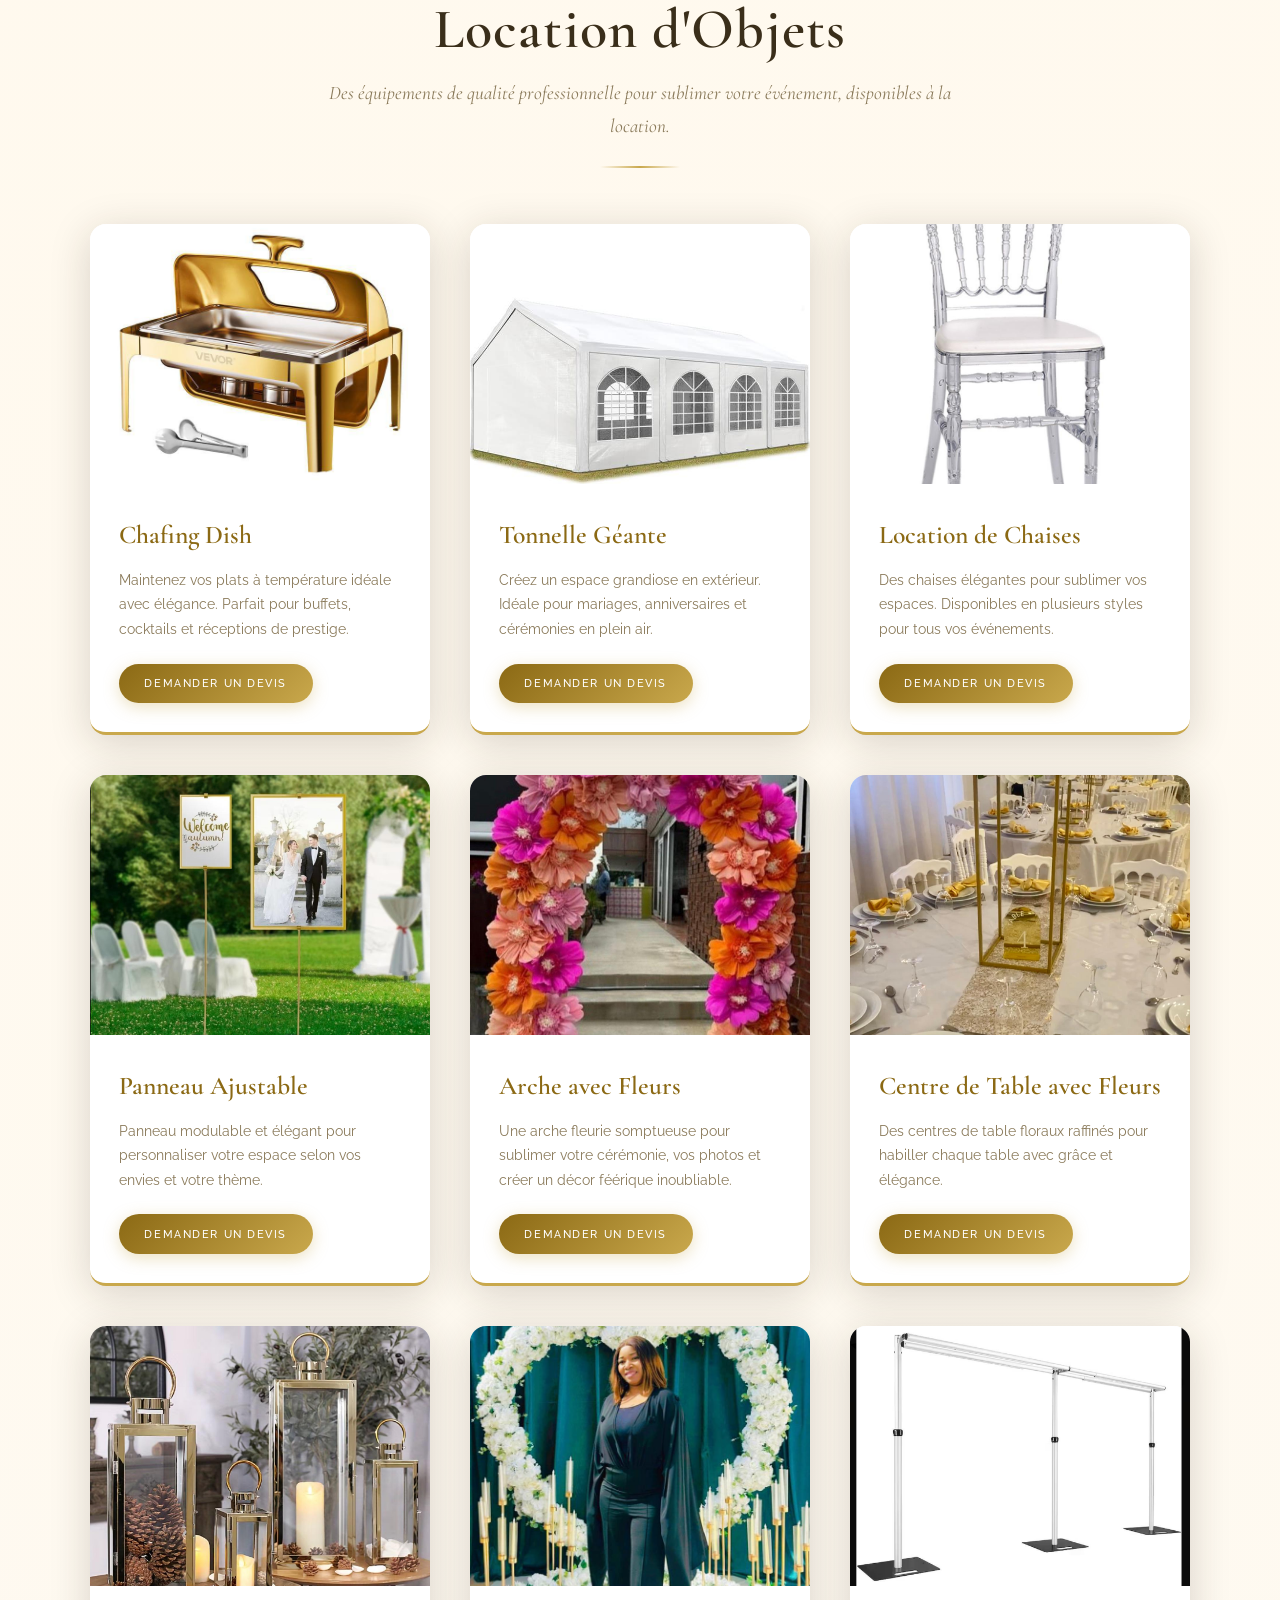
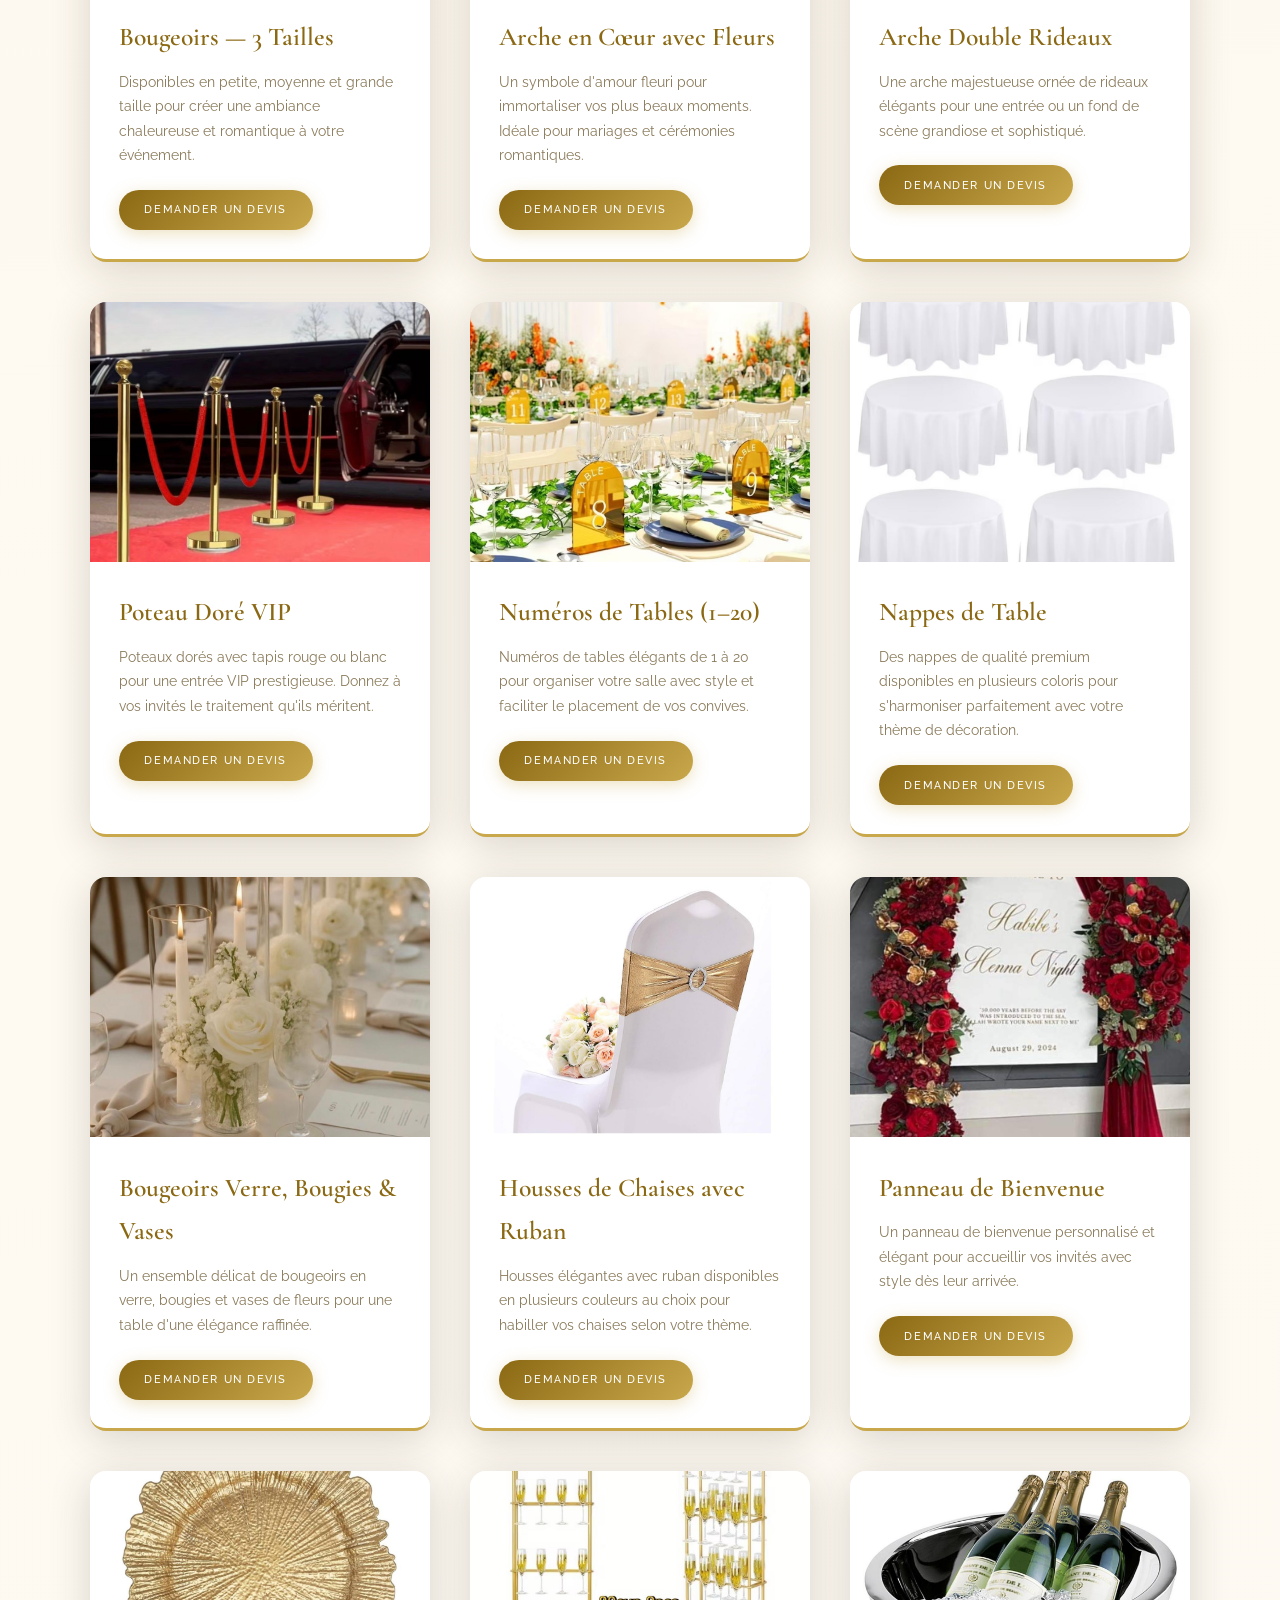
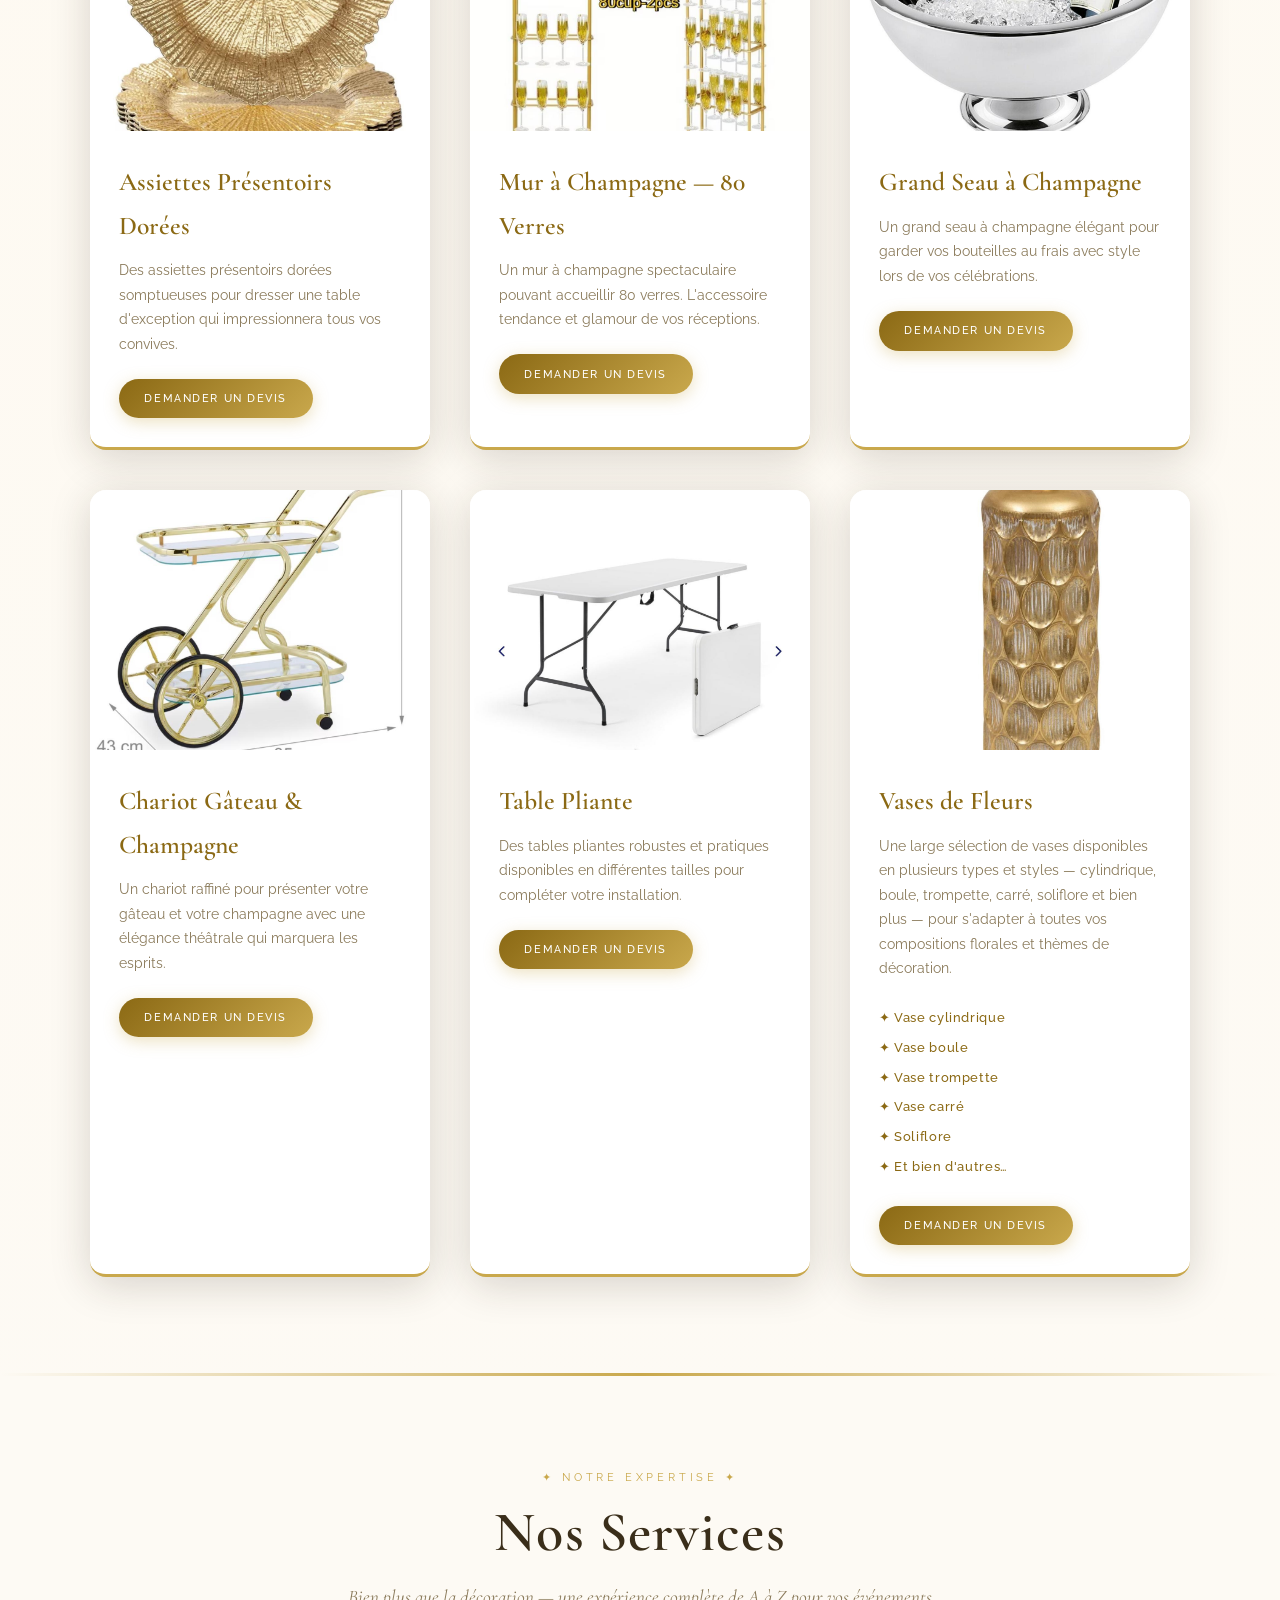
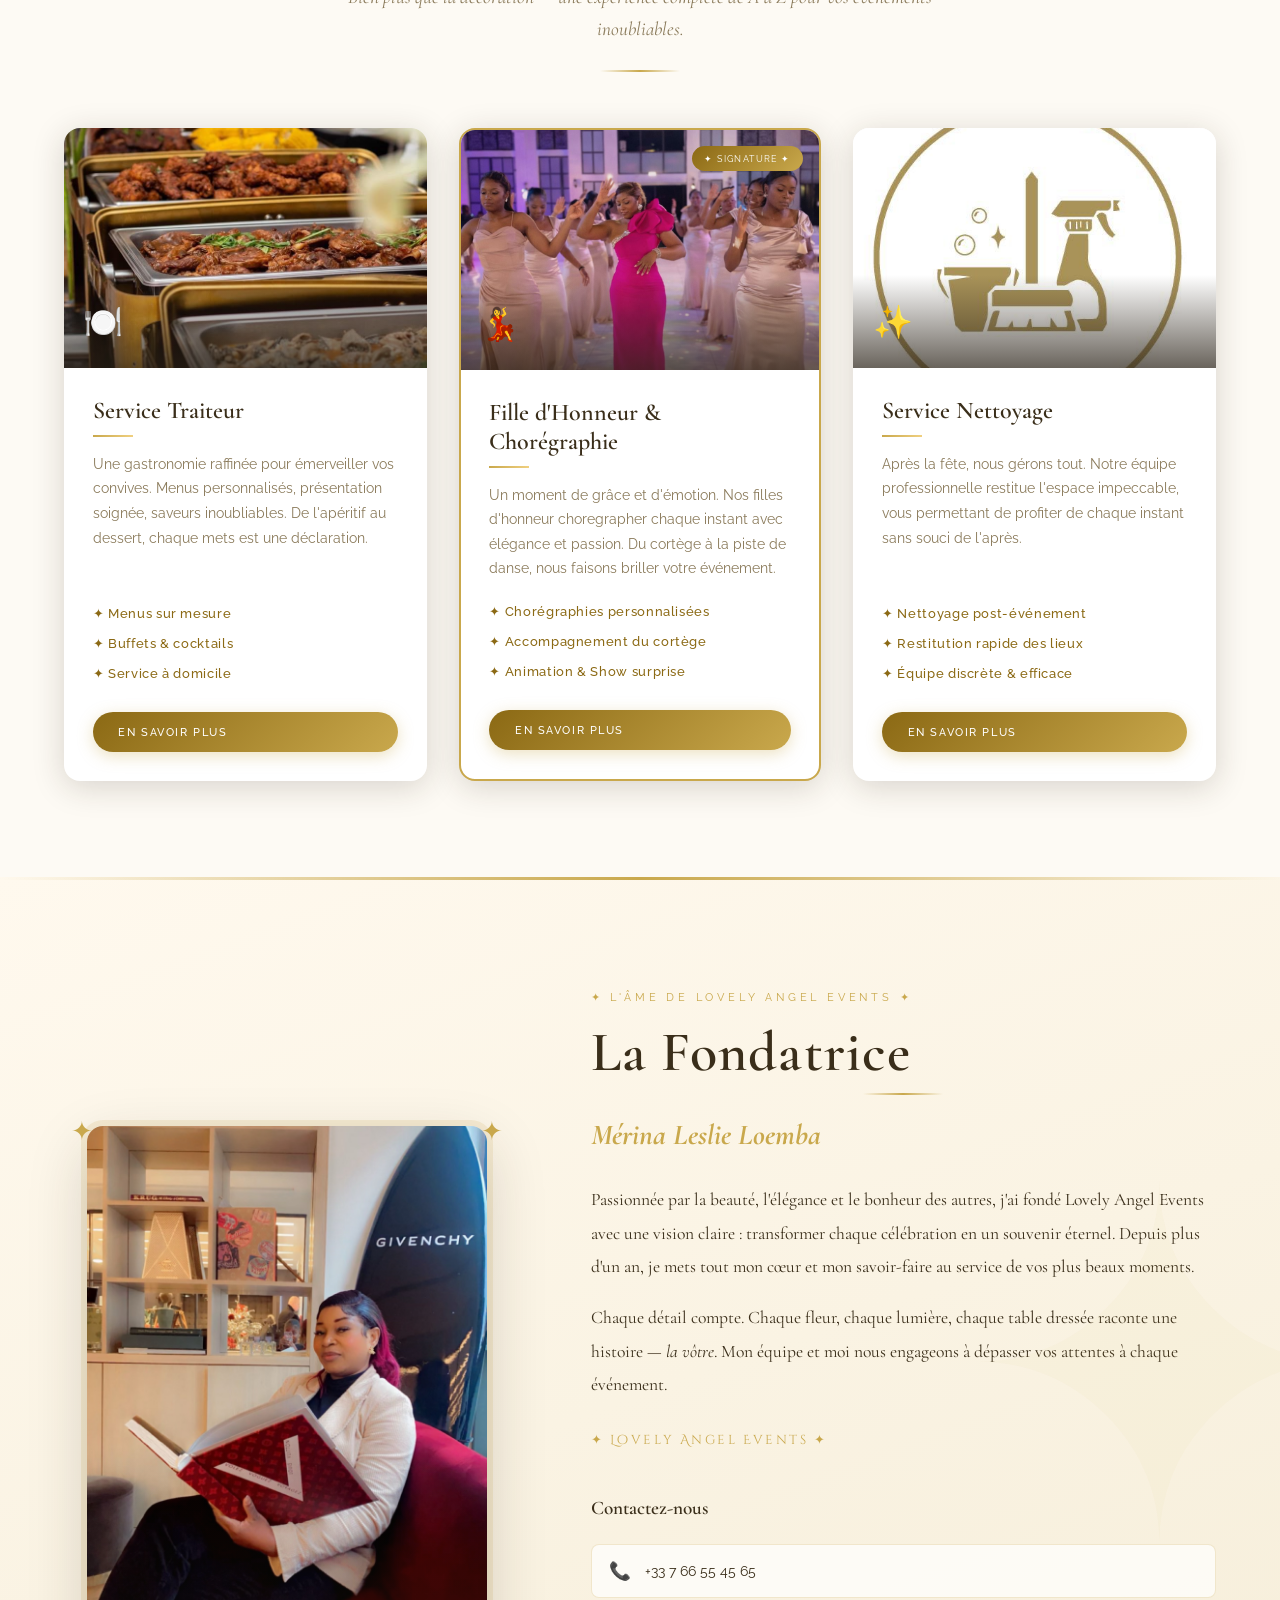
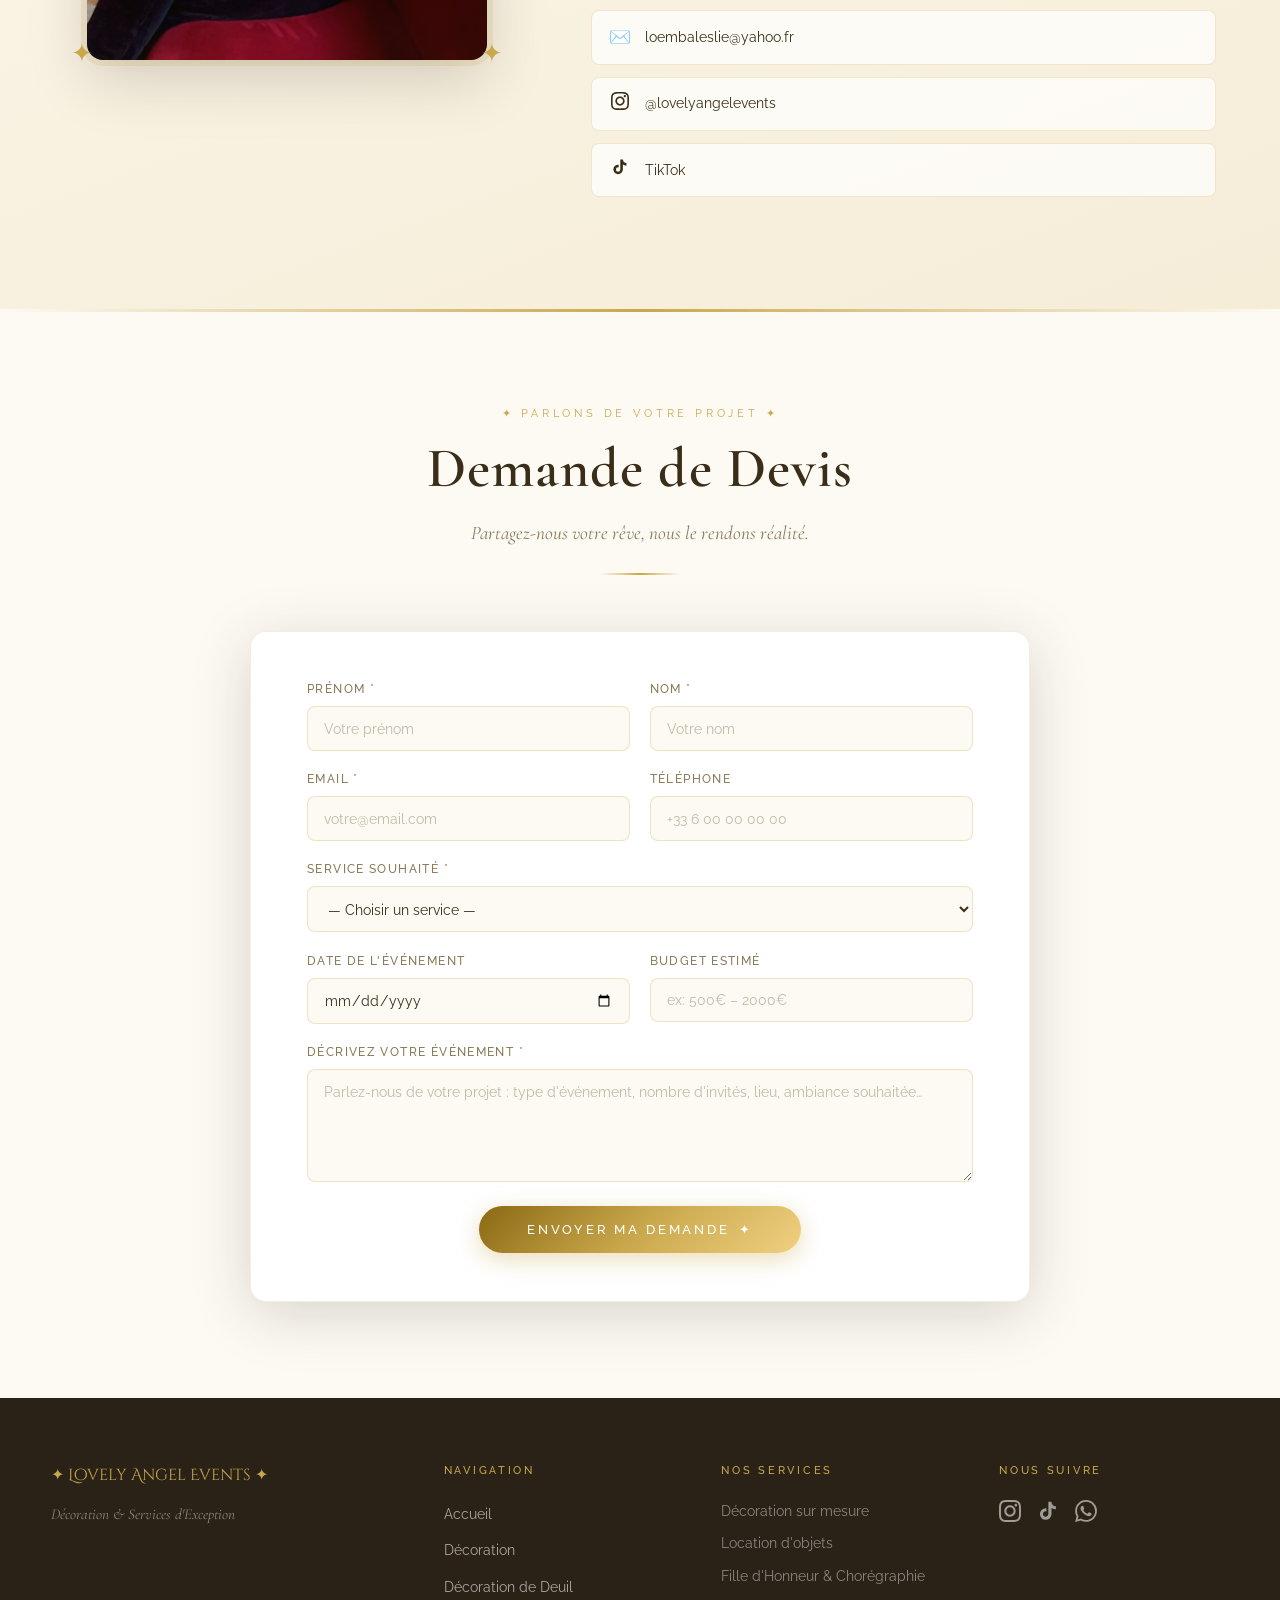
==== commit 15999184: "link" ====
--- a/index.html
+++ b/index.html
@@ -305,6 +305,7 @@
   </div>
 </div>
 </section>
+
  
     <!-- Vidéos décoration -->
     <div class="section-header" style="margin-top: 4rem;">
--- a/css/style.css
+++ b/css/style.css
@@ -1218,17 +1218,35 @@
 .nav-links.open {
   display: flex !important;
   position: fixed;
-  inset: 0;
+  top: 0;
+  left: 0;
+  width: 100%;
+  height: 100%;
   flex-direction: column;
   align-items: center;
   justify-content: center;
-  background: rgba(253,250,244,0.98);
-  z-index: 999;
-  gap: 2.5rem;
-}
+  background: rgba(253,250,244,0.99);
+  z-index: 998;
+  gap: 2rem;
+  overflow-y: auto;
+  padding: 6rem 2rem 3rem;
+}
+
 .nav-links.open a {
-  font-size: 1.2rem !important;
+  font-size: 1.1rem !important;
   letter-spacing: 0.2em;
+  color: var(--text-main);
+  padding: 0.5rem 0;
+  border-bottom: 1px solid rgba(201,168,76,0.2);
+  width: 100%;
+  text-align: center;
+}
+
+.nav-links.open .nav-cta {
+  border: 1.5px solid var(--gold) !important;
+  border-radius: 30px !important;
+  padding: 0.7rem 2rem !important;
+  margin-top: 0.5rem;
 }
 
 /* ════════════════════════════════════
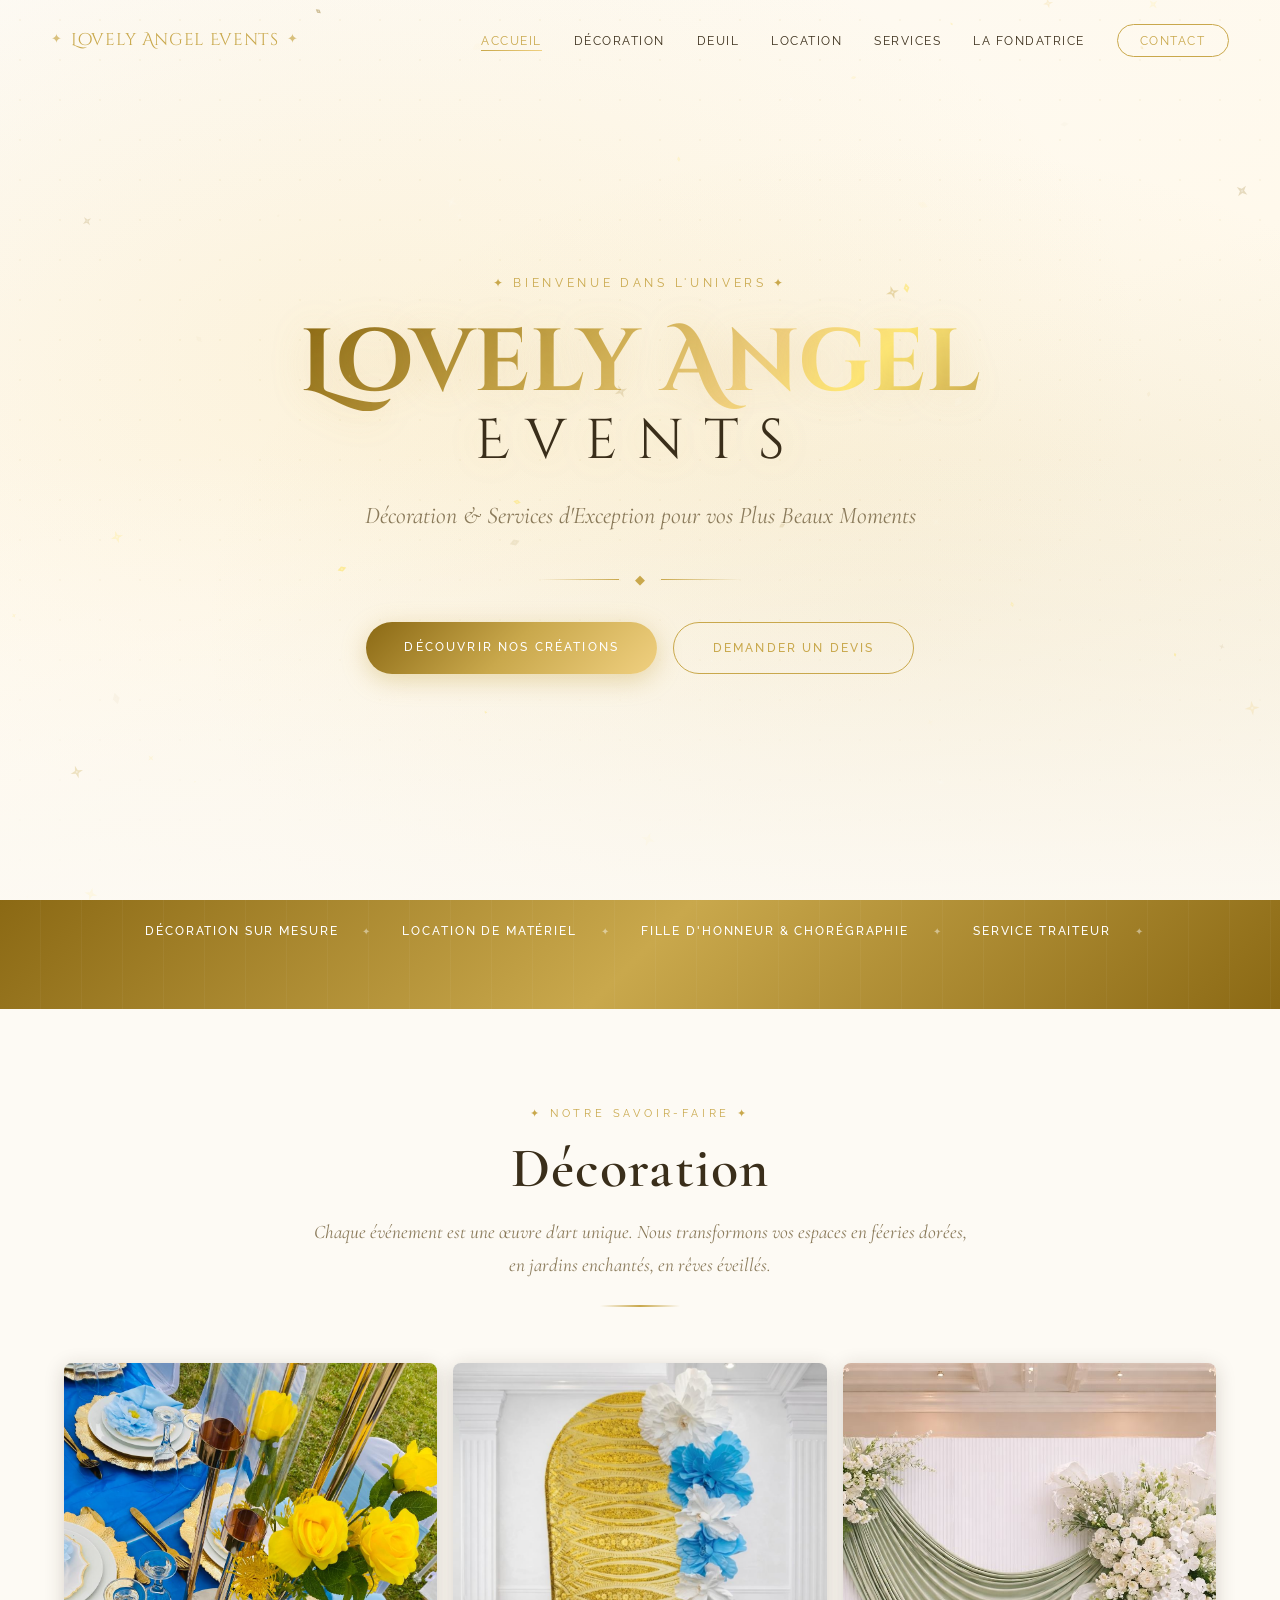
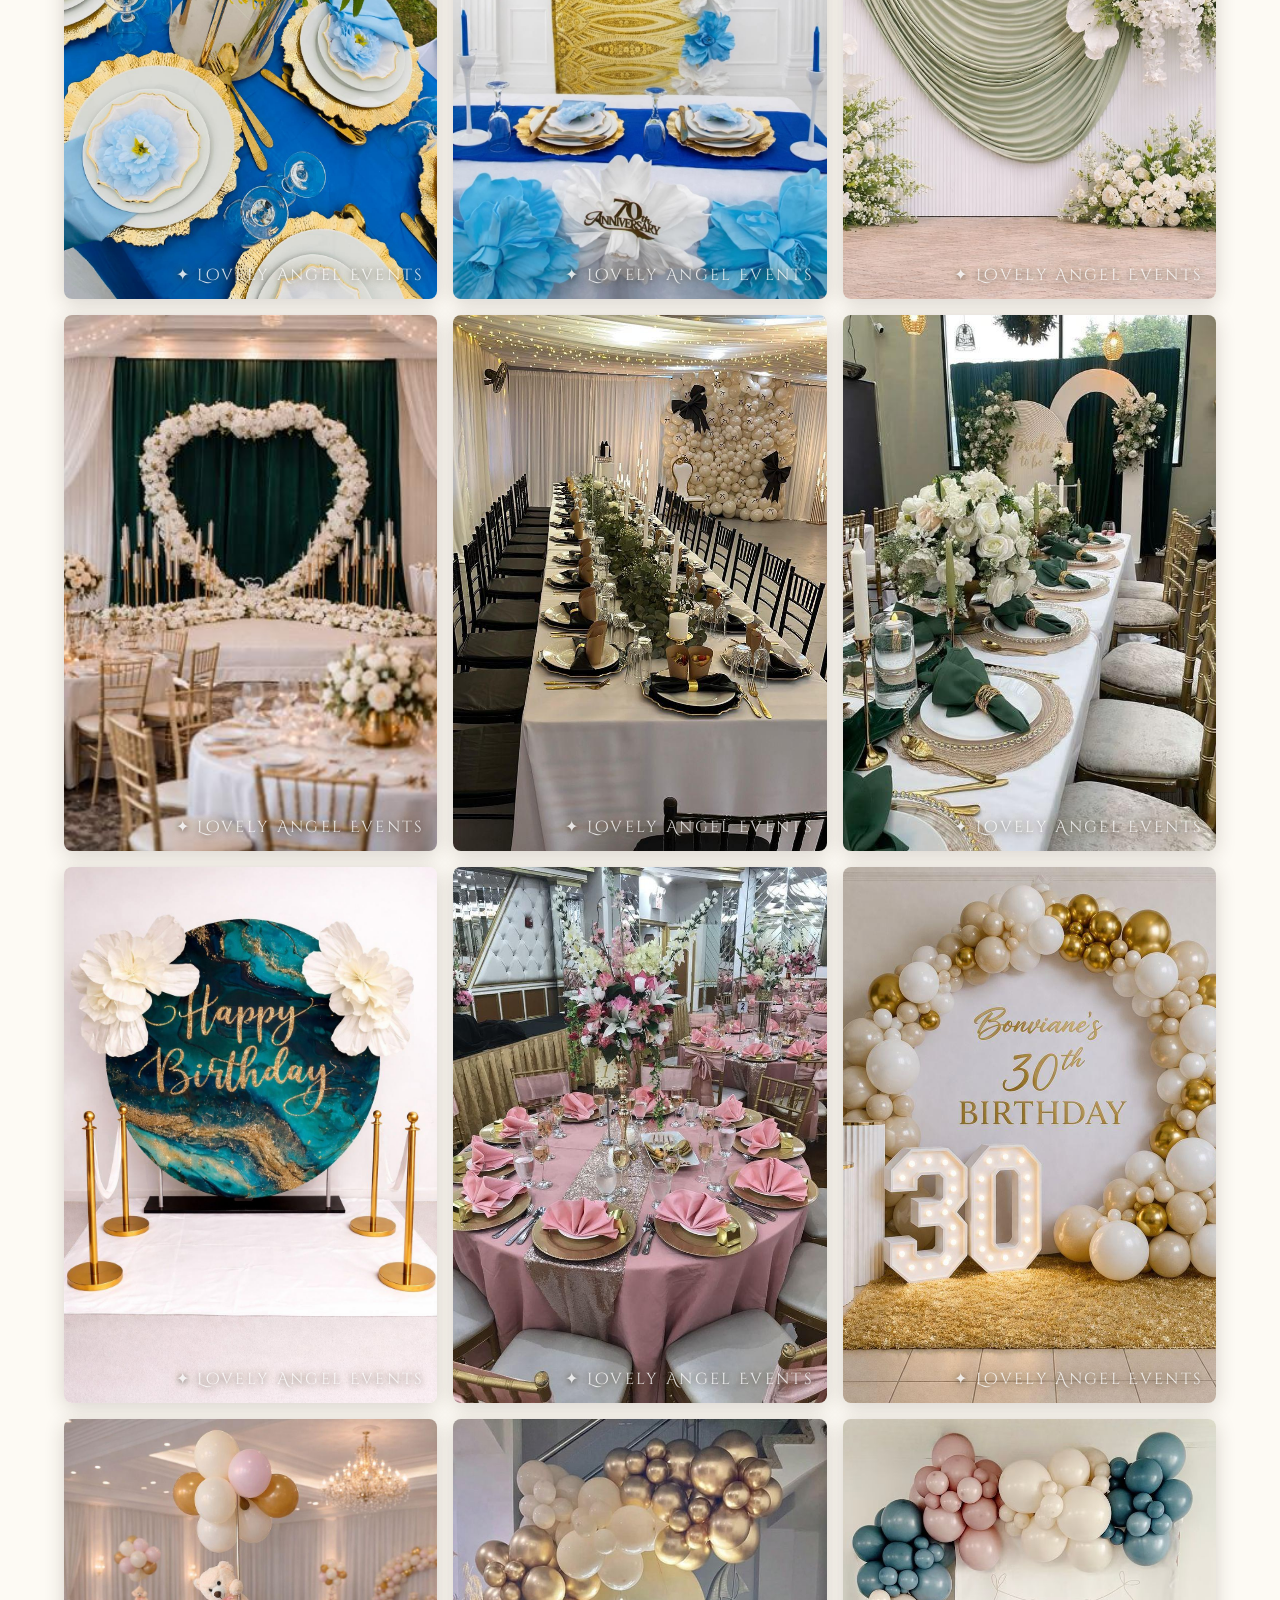
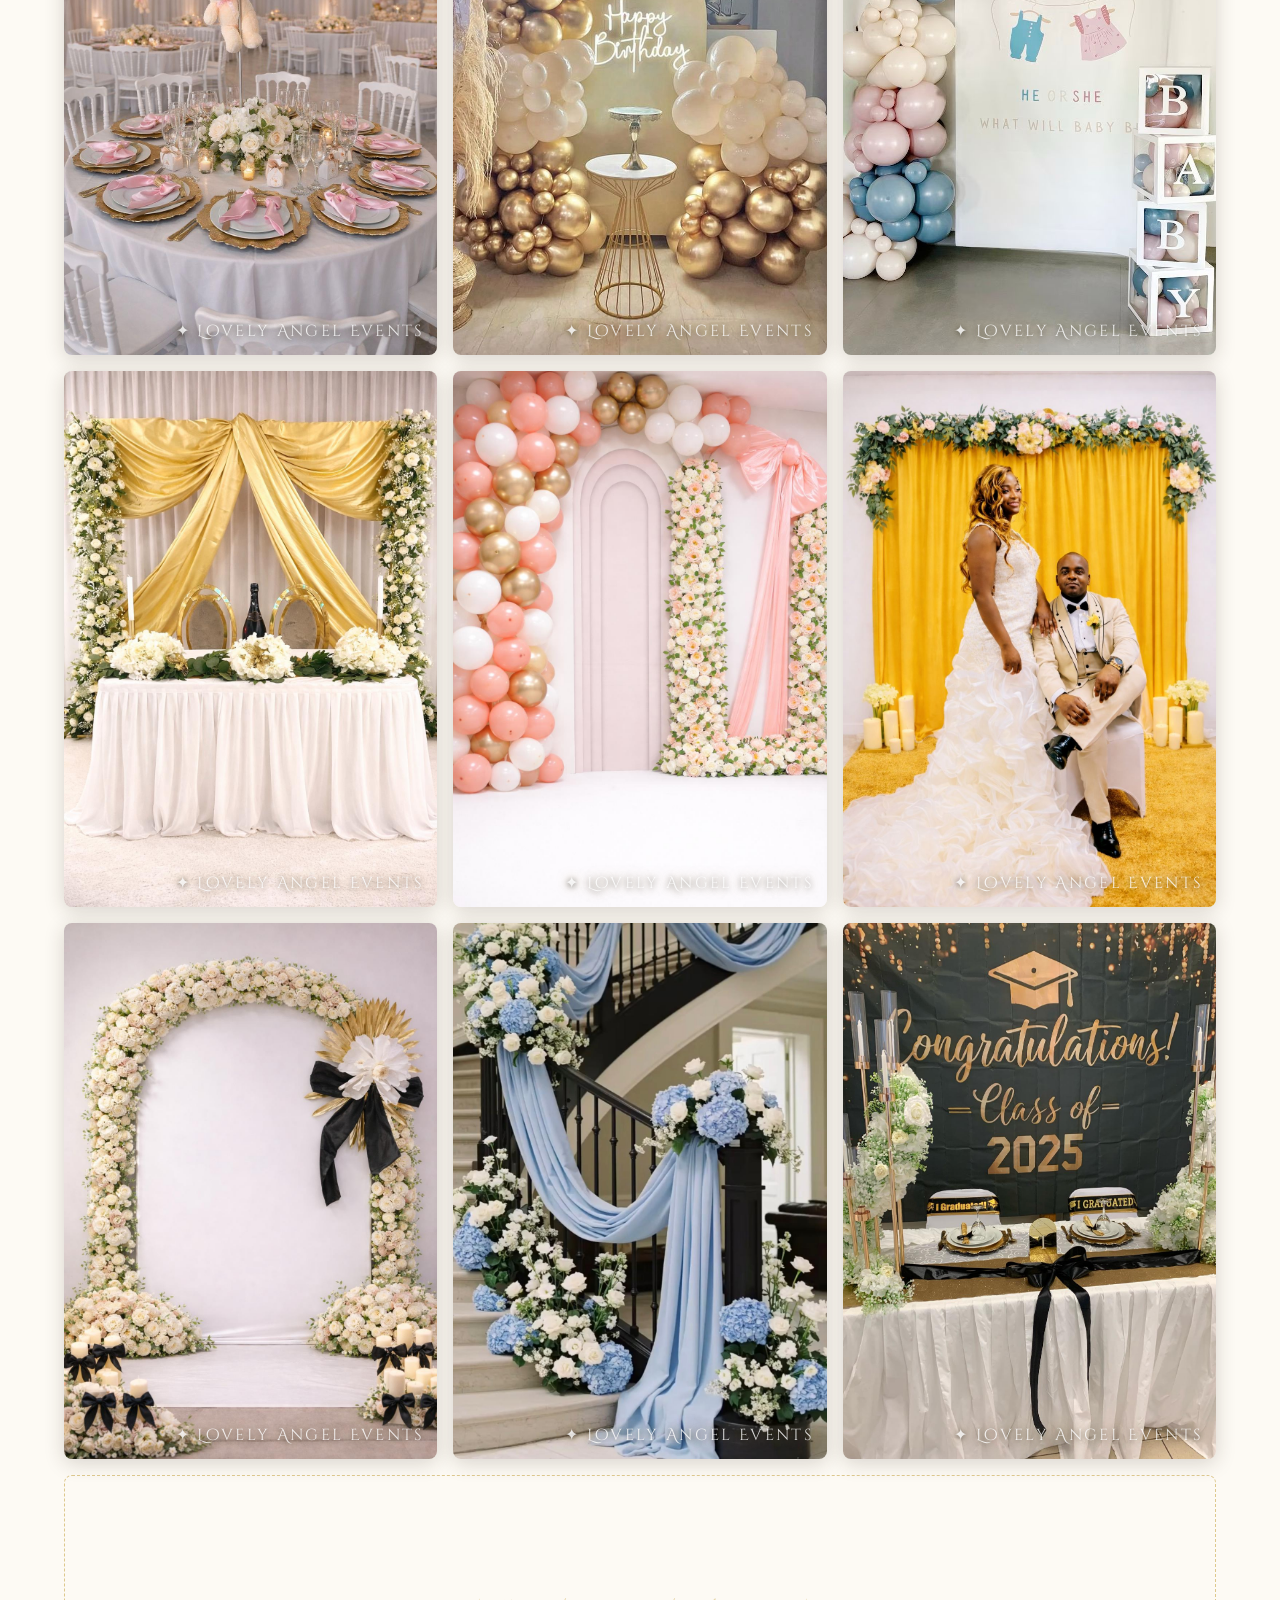
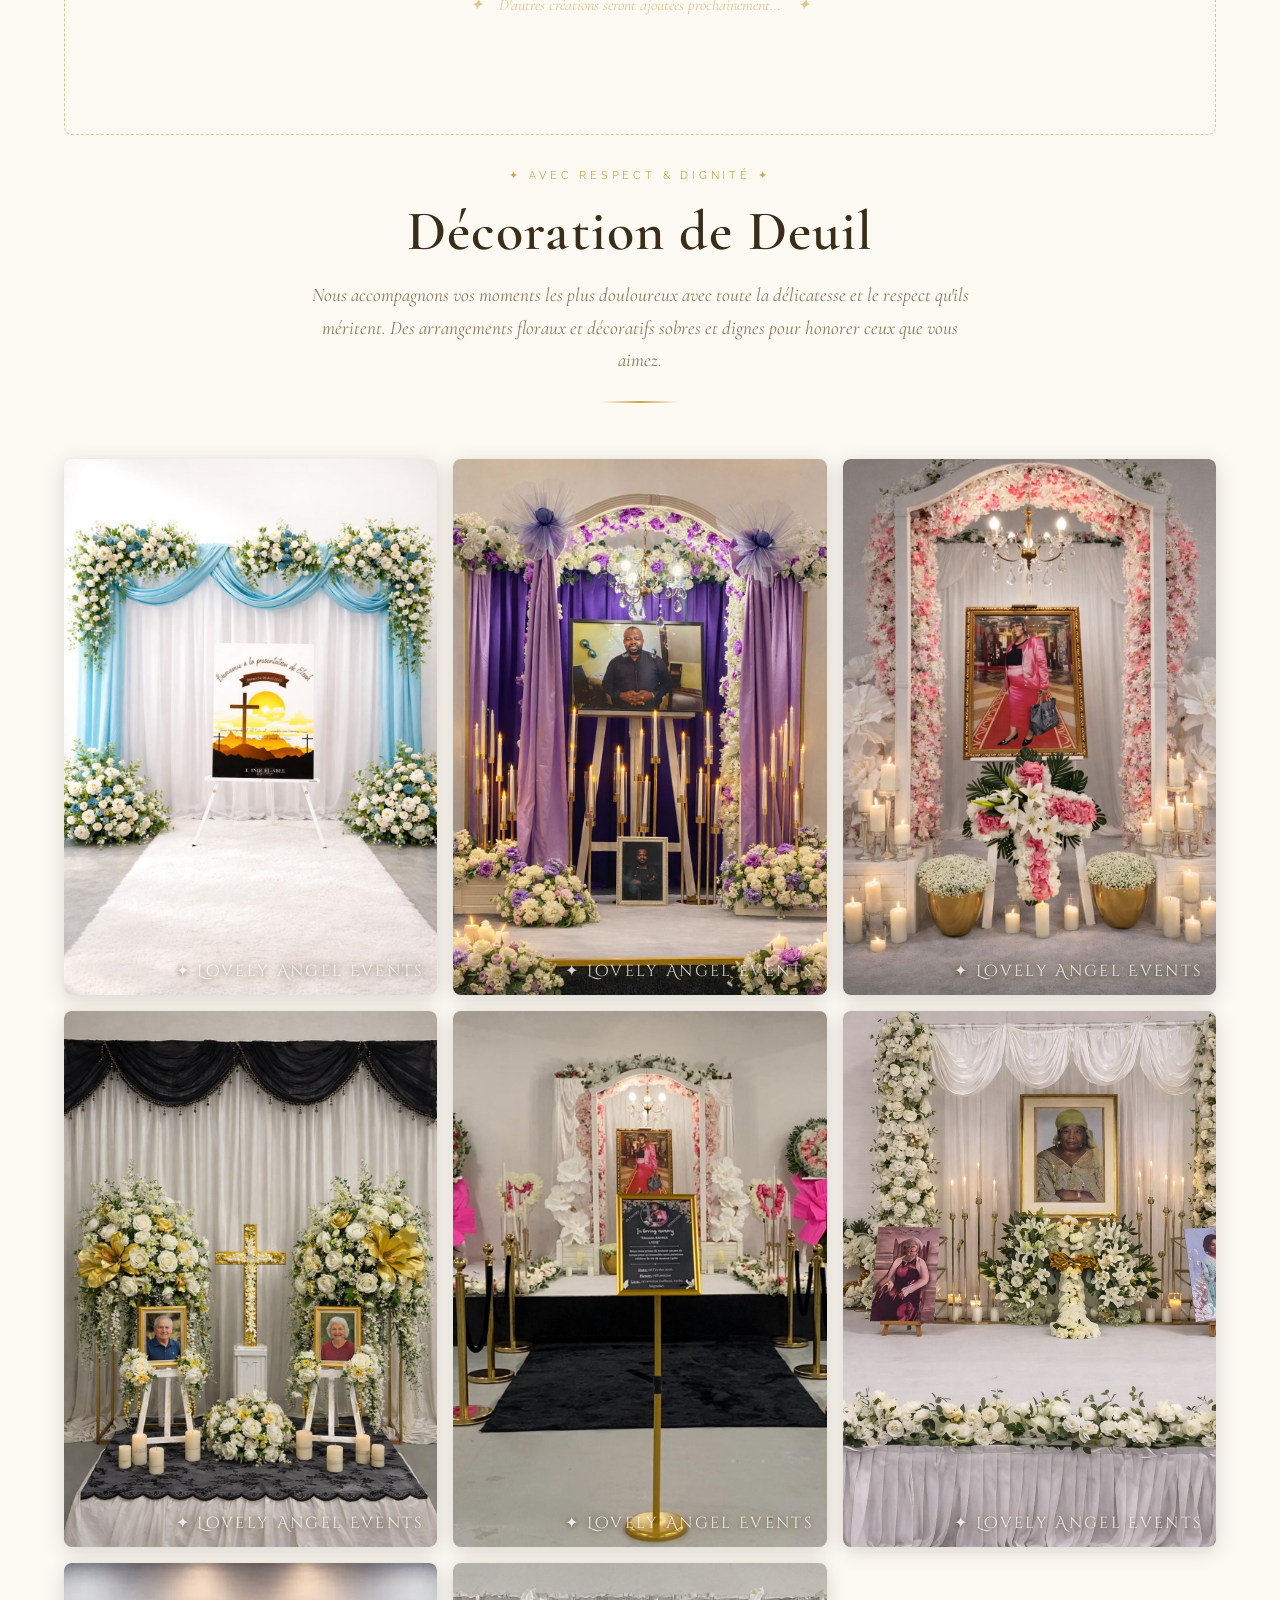
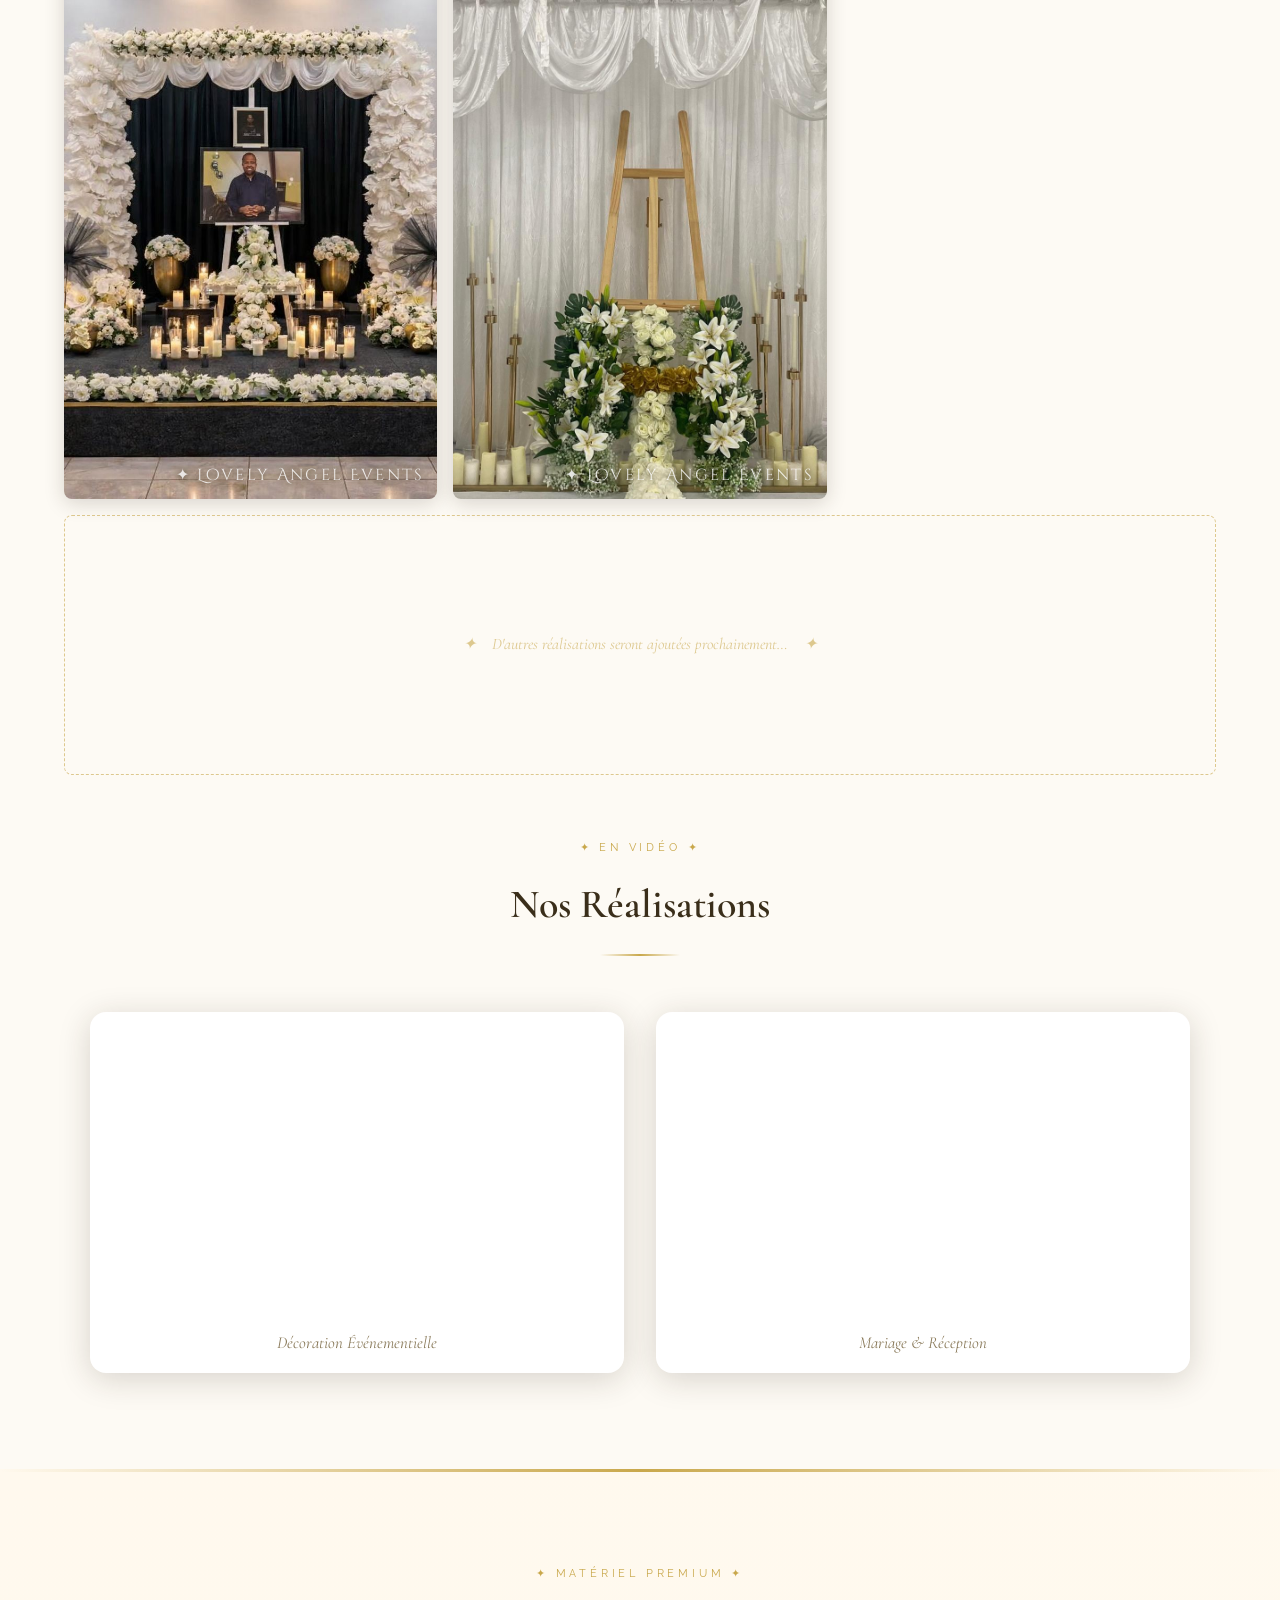
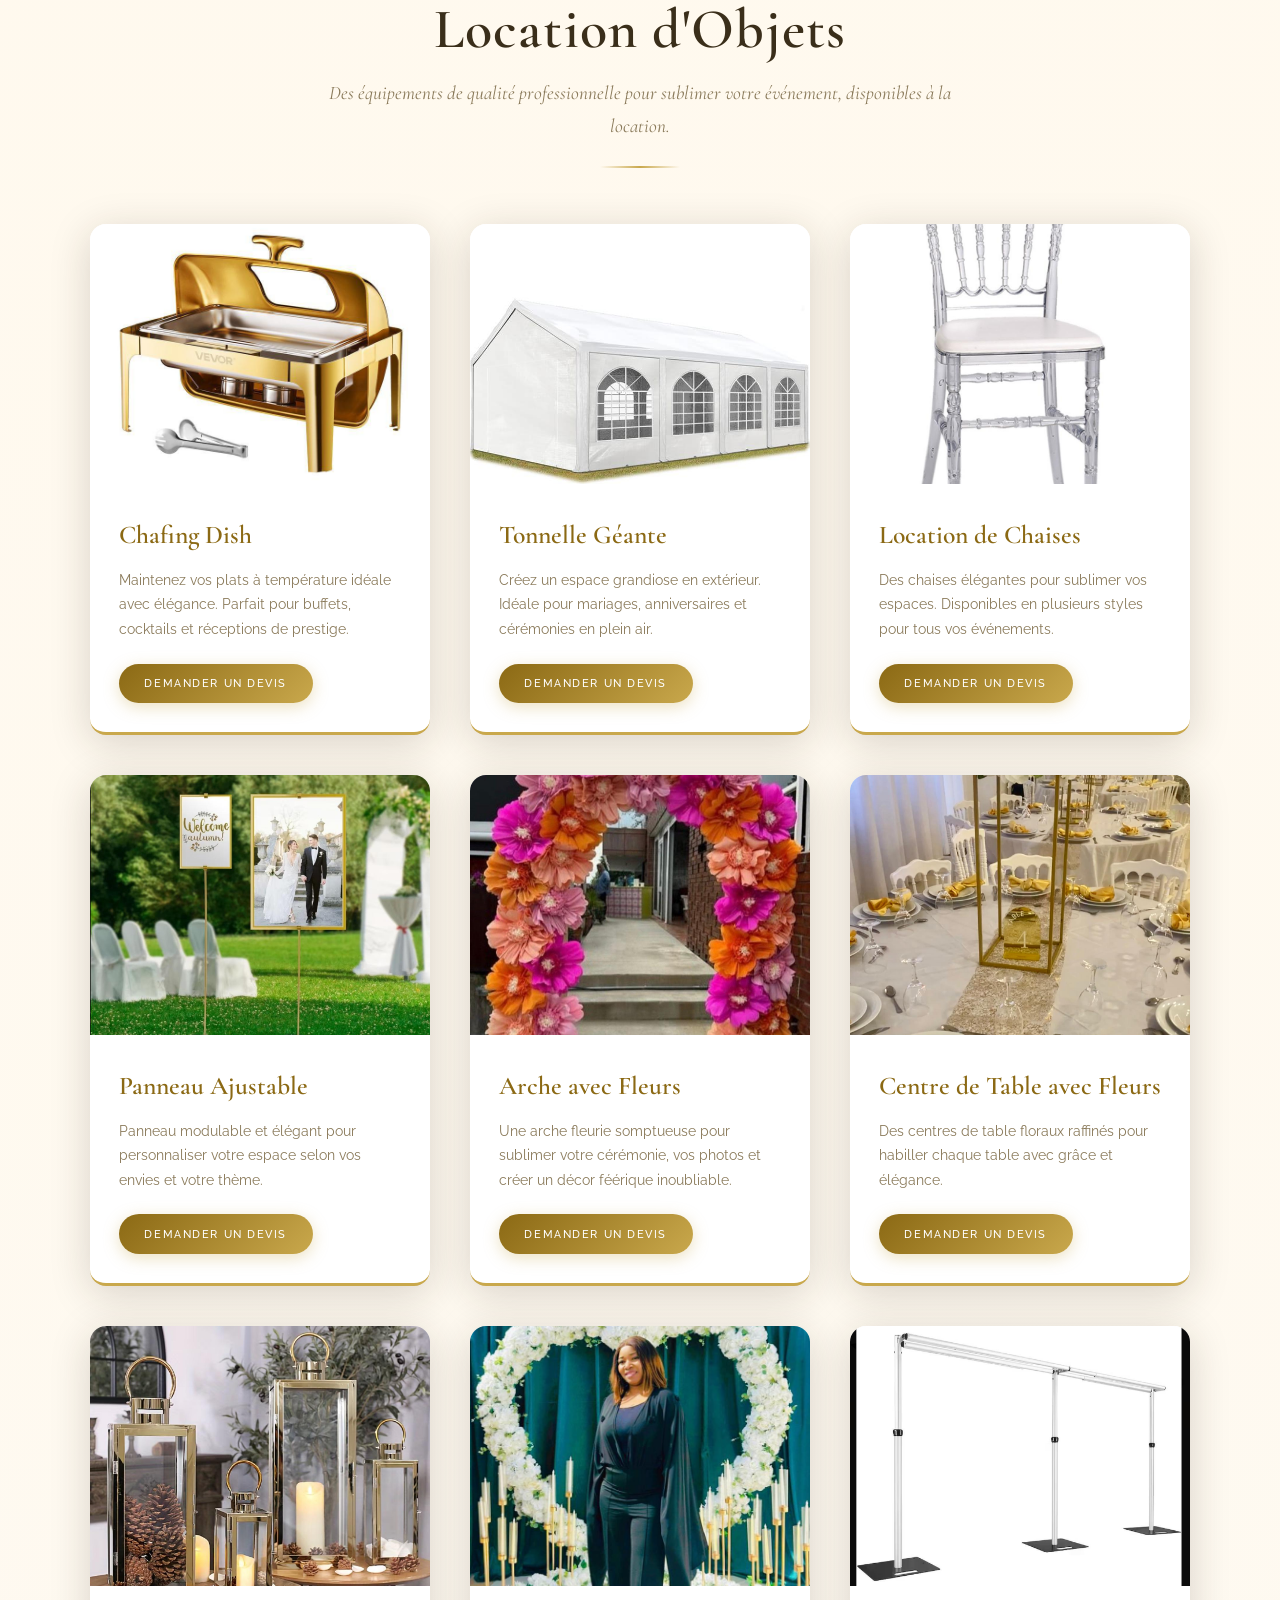
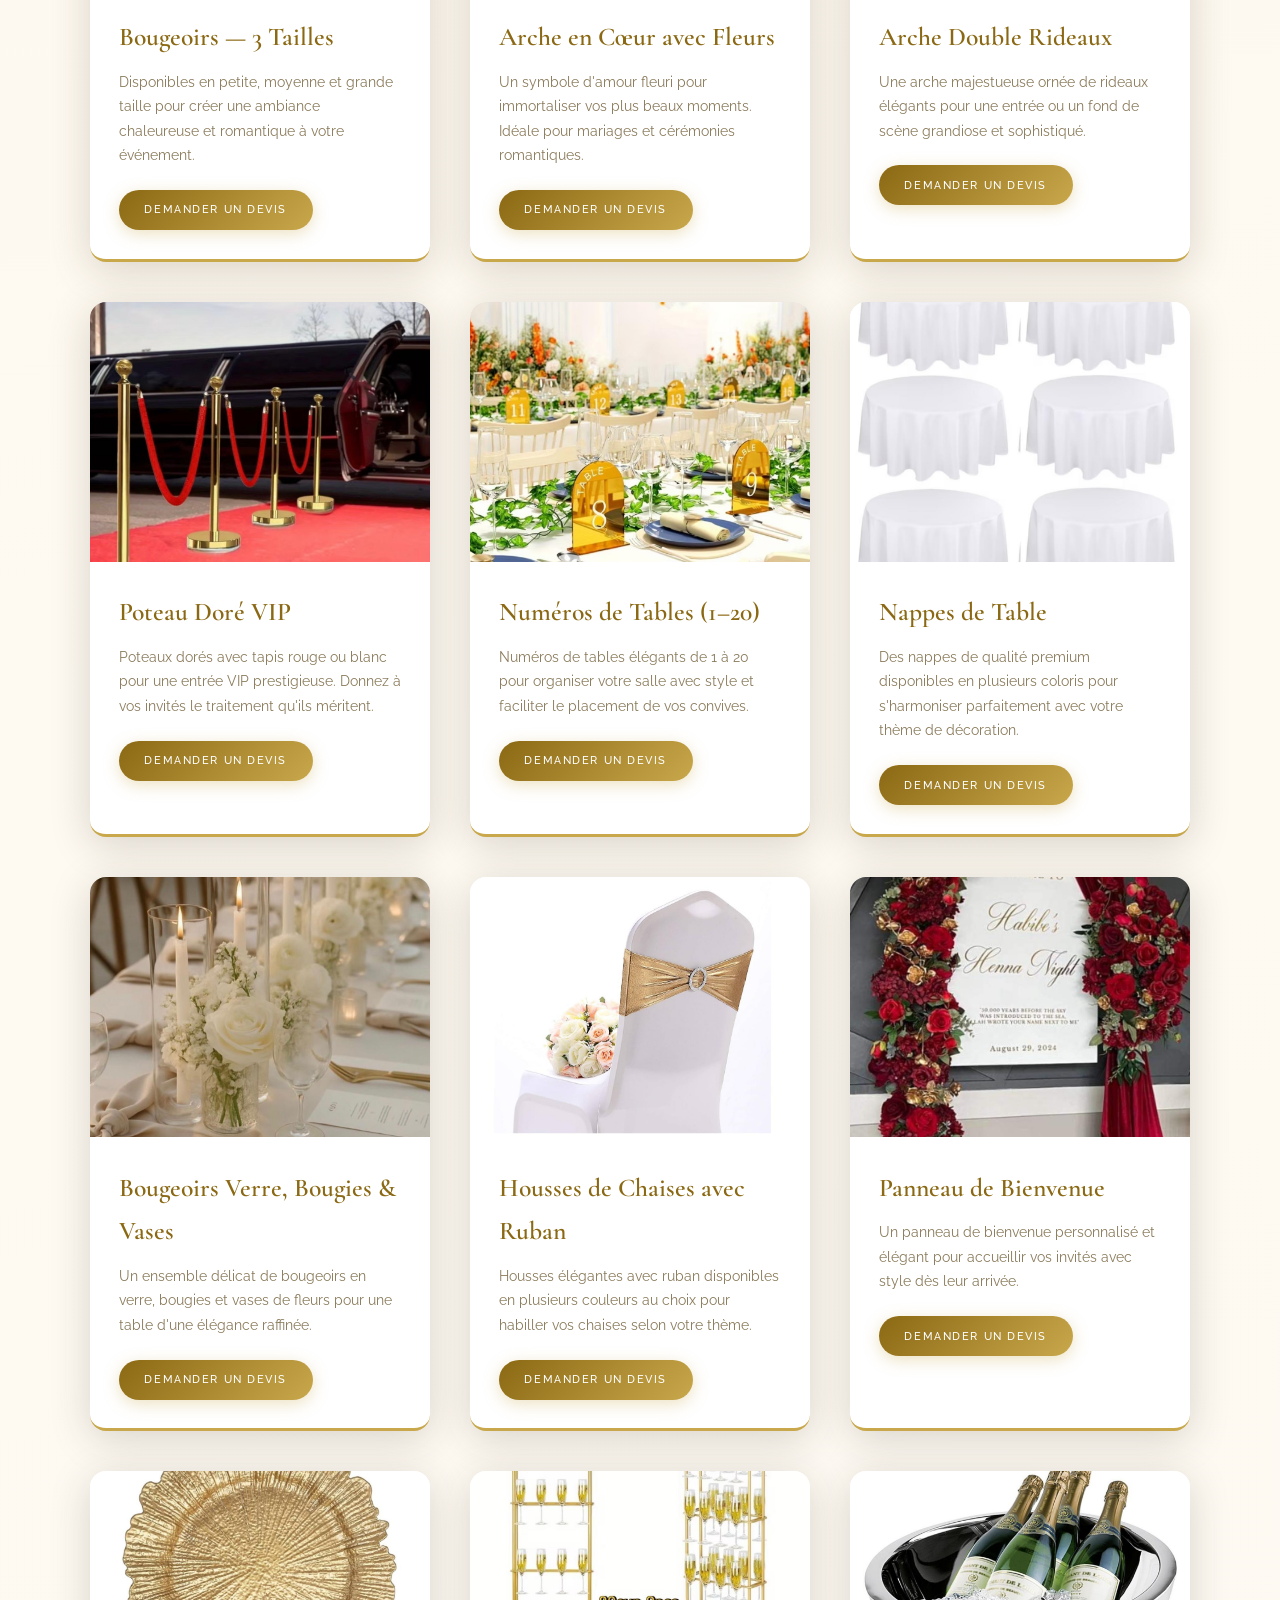
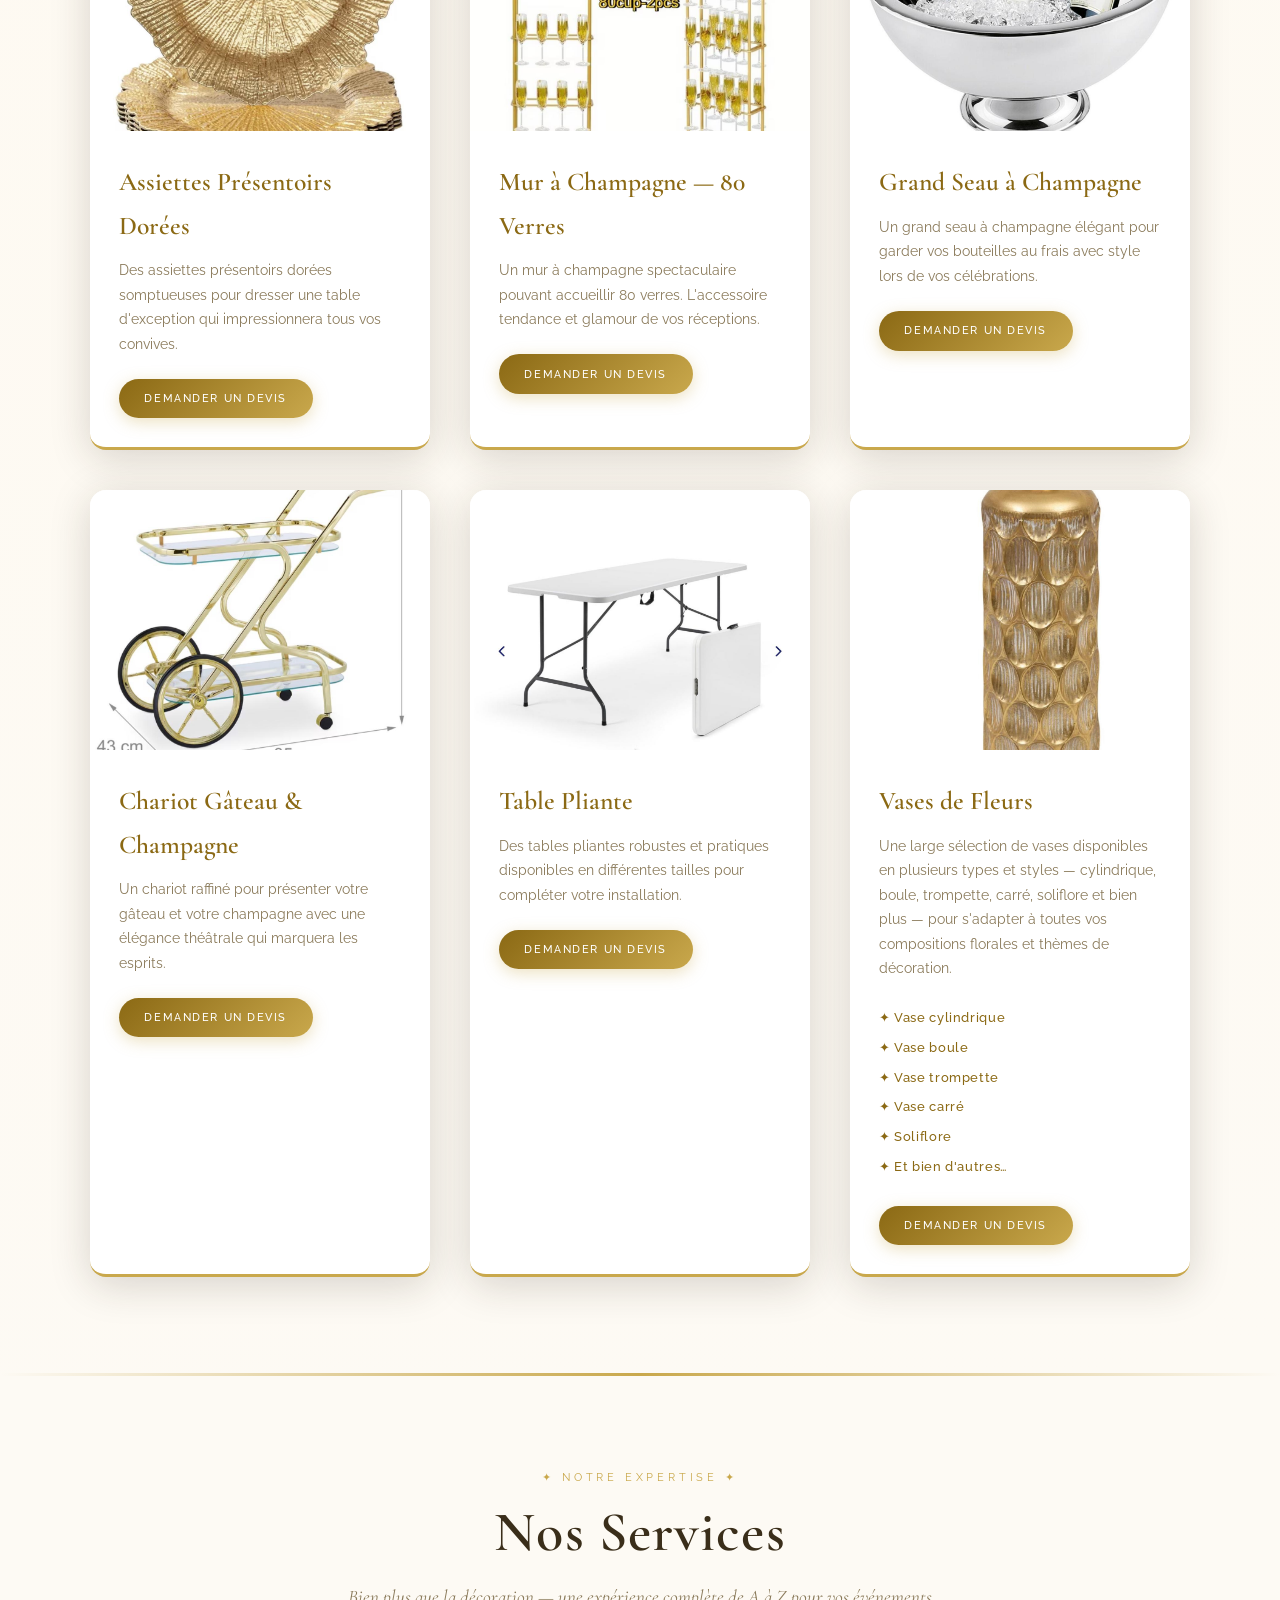
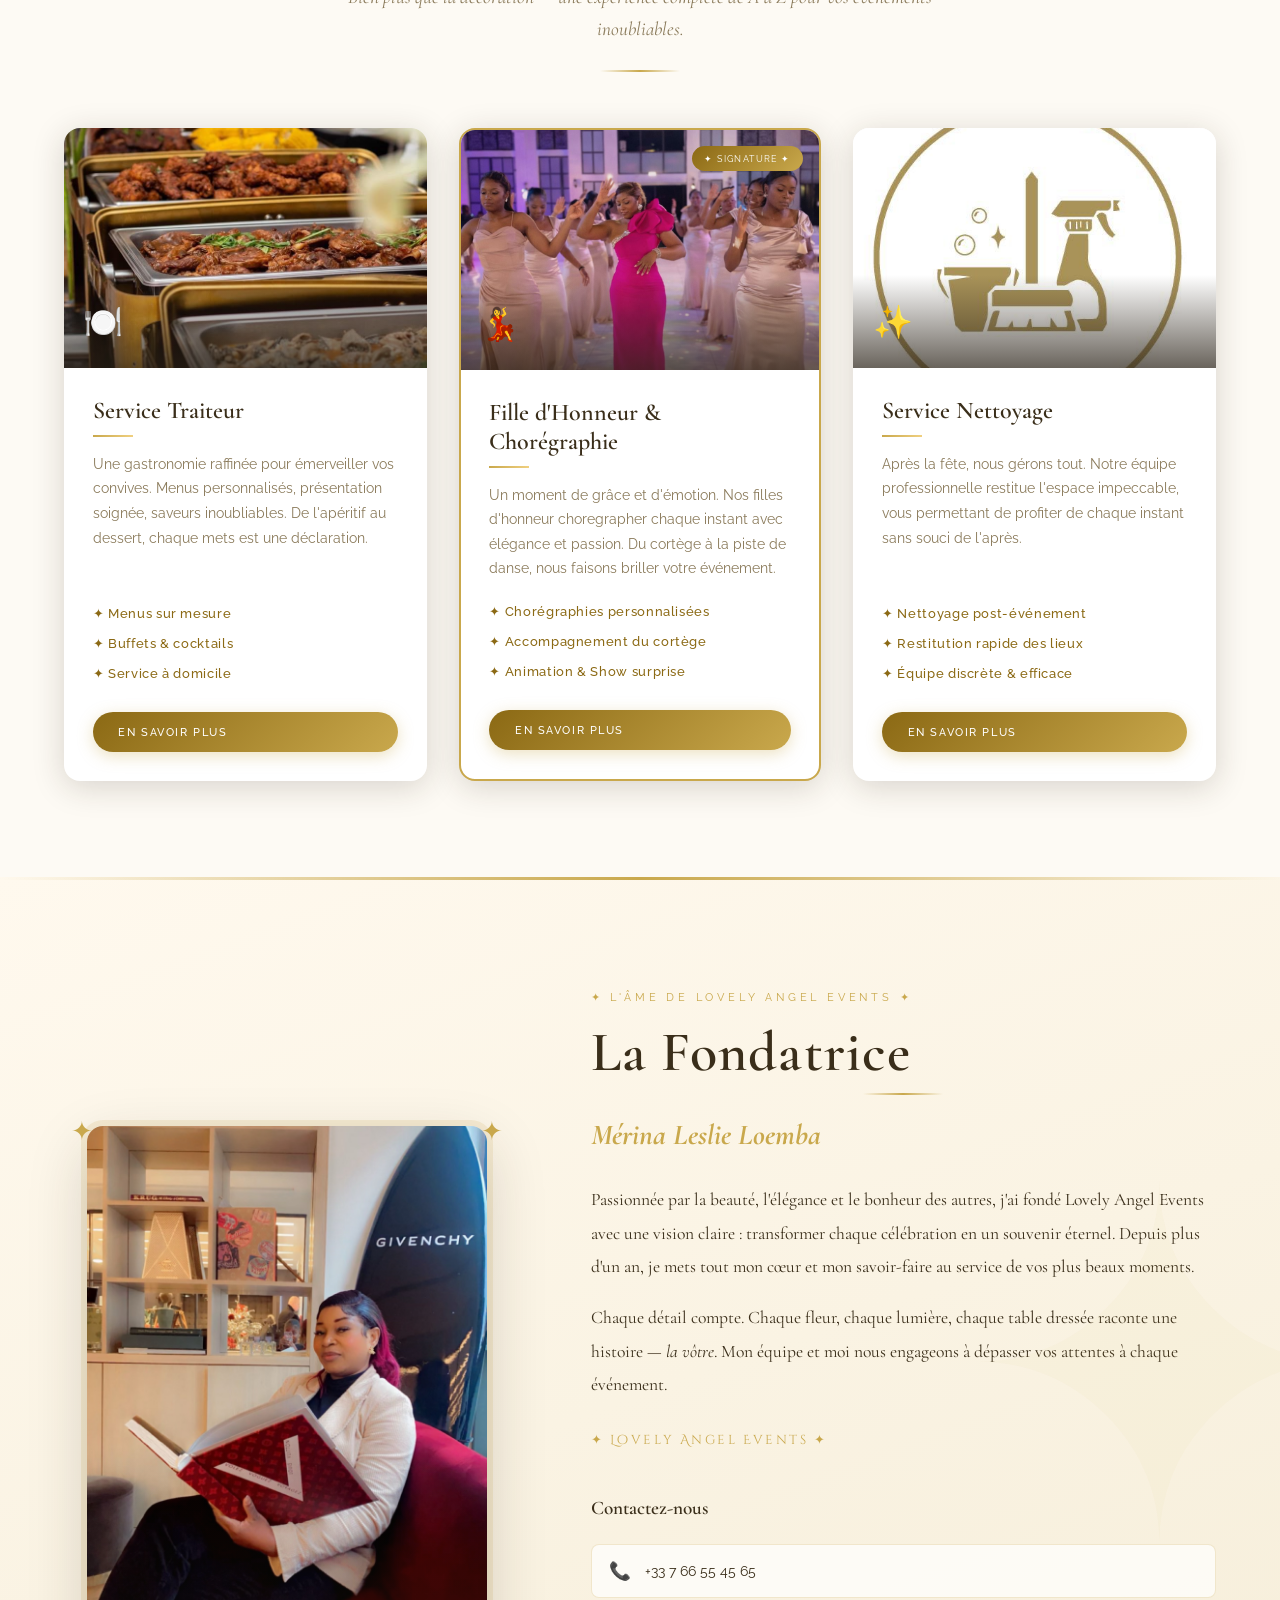
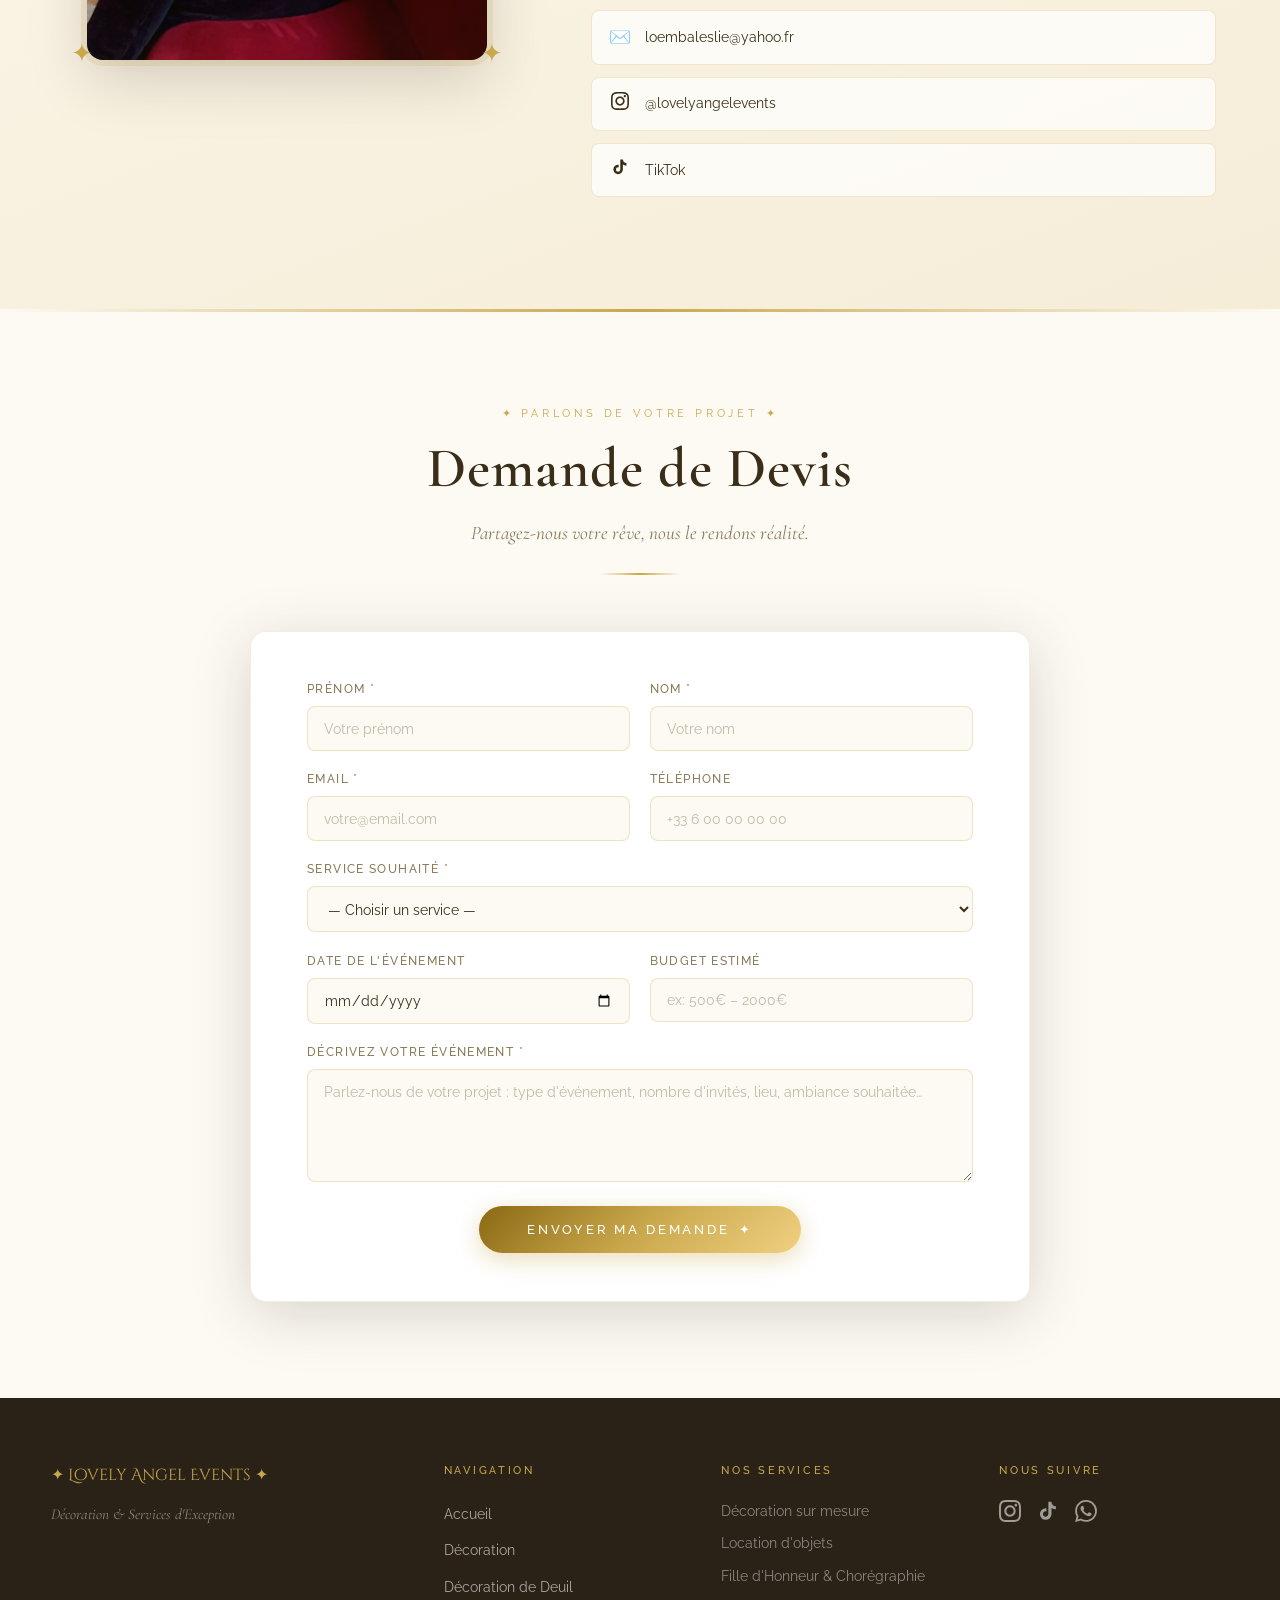
==== commit be9d1ee7: "ajout photo" ====
--- a/index.html
+++ b/index.html
@@ -114,21 +114,21 @@
       </div>
       <div class="gallery-item gallery-item--tall" data-index="1">
         <div class="img-wrapper">
-          <img src="img/deco bleu 2.jpeg" alt="Décoration de mariage"/>
+          <img src="img/bleu numero3.jpeg" alt="Décoration de mariage"/>
           <div class="img-overlay"><span>✦</span></div>
           <span class="img-watermark">✦ Lovely Angel Events</span>
         </div>
       </div>
       <div class="gallery-item gallery-item--tall" data-index="2">
         <div class="img-wrapper">
-          <img src="img/bleu numero3.jpeg" alt="Table décorée"/>
+          <img src="img/mur fleur.jpeg" alt="Table décorée"/>
           <div class="img-overlay"><span>✦</span></div>
           <span class="img-watermark">✦ Lovely Angel Events</span>
         </div>
       </div>
       <div class="gallery-item gallery-item--tall" data-index="3">
         <div class="img-wrapper">
-          <img src="img/table1.jpeg" alt="Salle de réception"/>
+          <img src="img/coeur.jpeg" alt="Salle de réception"/>
           <div class="img-overlay"><span>✦</span></div>
           <span class="img-watermark">✦ Lovely Angel Events</span>
         </div>
@@ -294,6 +294,13 @@
   <div class="gallery-item gallery-item--tall" data-index="6">
     <div class="img-wrapper">
       <img src="img/deco deuil 7.jpeg" alt="Décoration de deuil avec bougies" />
+      <div class="img-overlay"><span>✦</span></div>
+      <span class="img-watermark">✦ Lovely Angel Events</span>
+    </div>
+  </div>
+  <div class="gallery-item gallery-item--tall" data-index="7">
+    <div class="img-wrapper">
+      <img src="img/deco deuil 8.jpeg" alt="Décoration de deuil avec fleurs et bougies" />
       <div class="img-overlay"><span>✦</span></div>
       <span class="img-watermark">✦ Lovely Angel Events</span>
     </div>
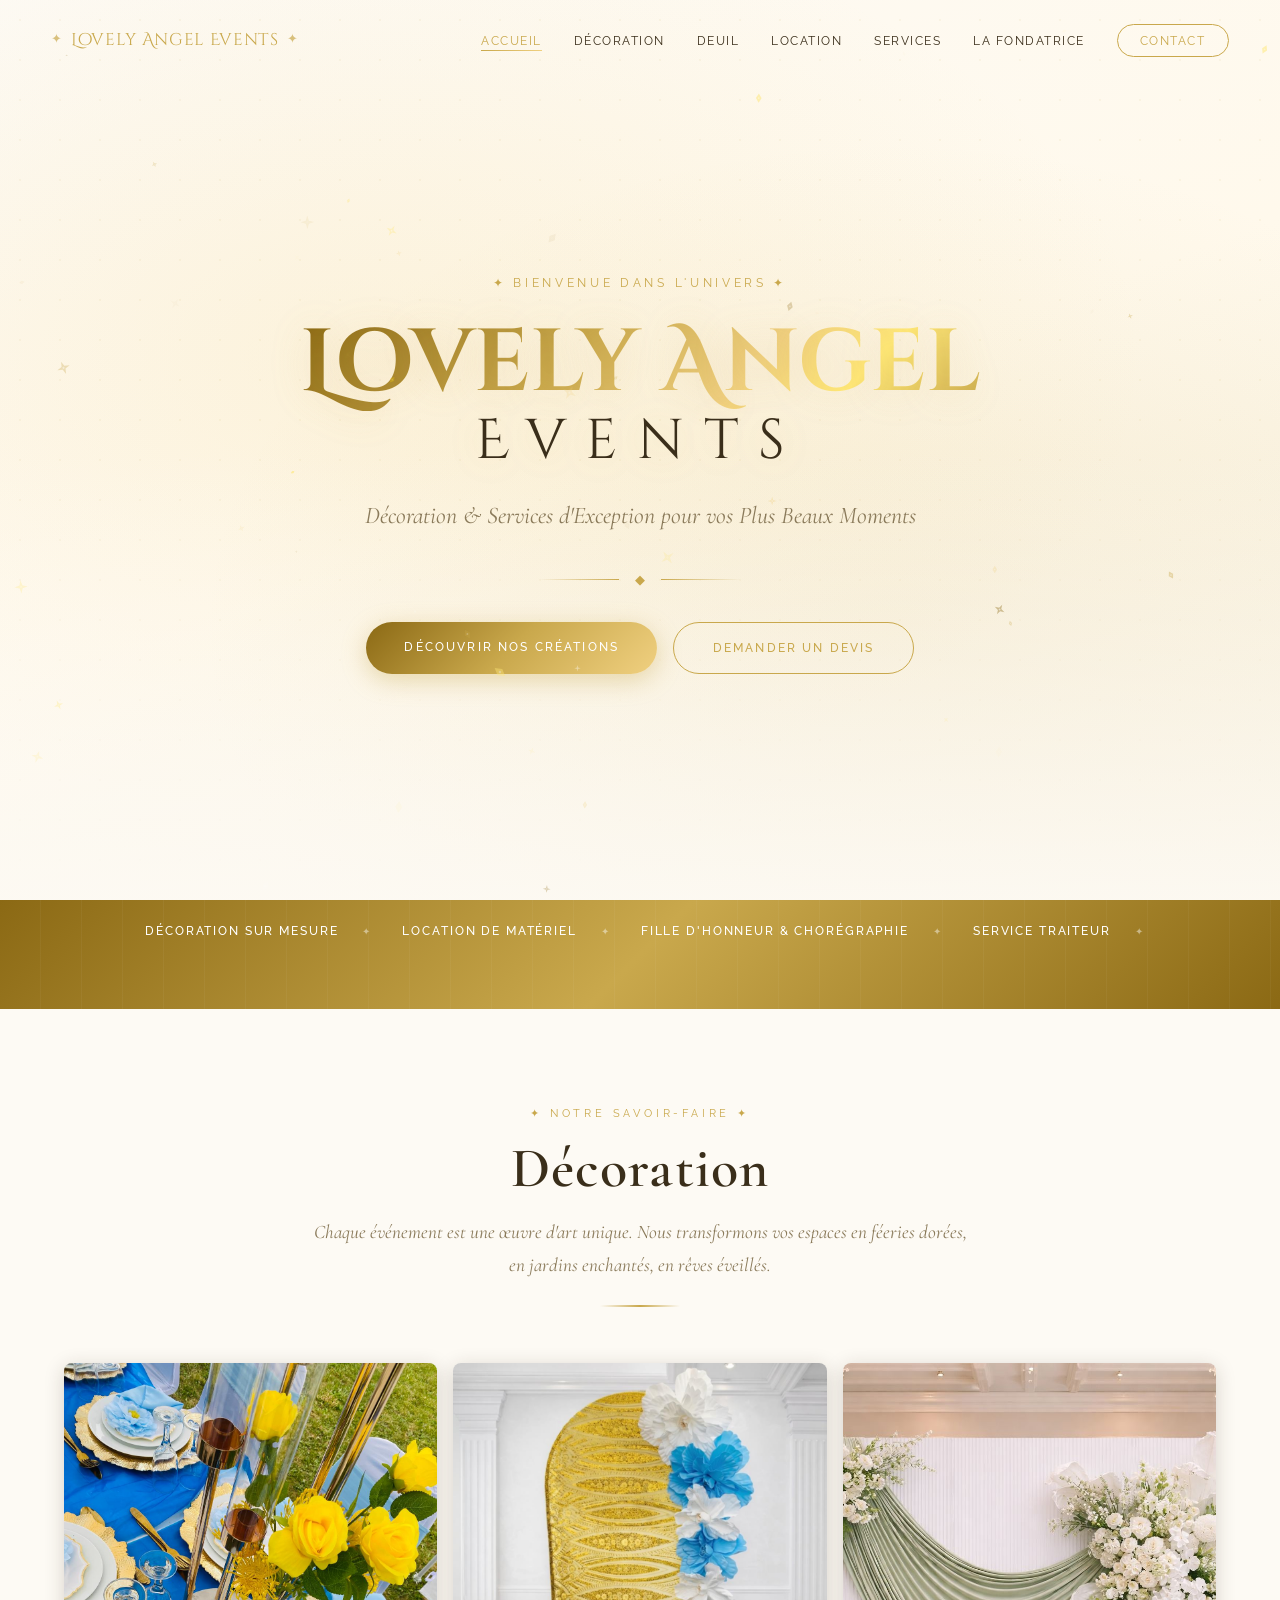
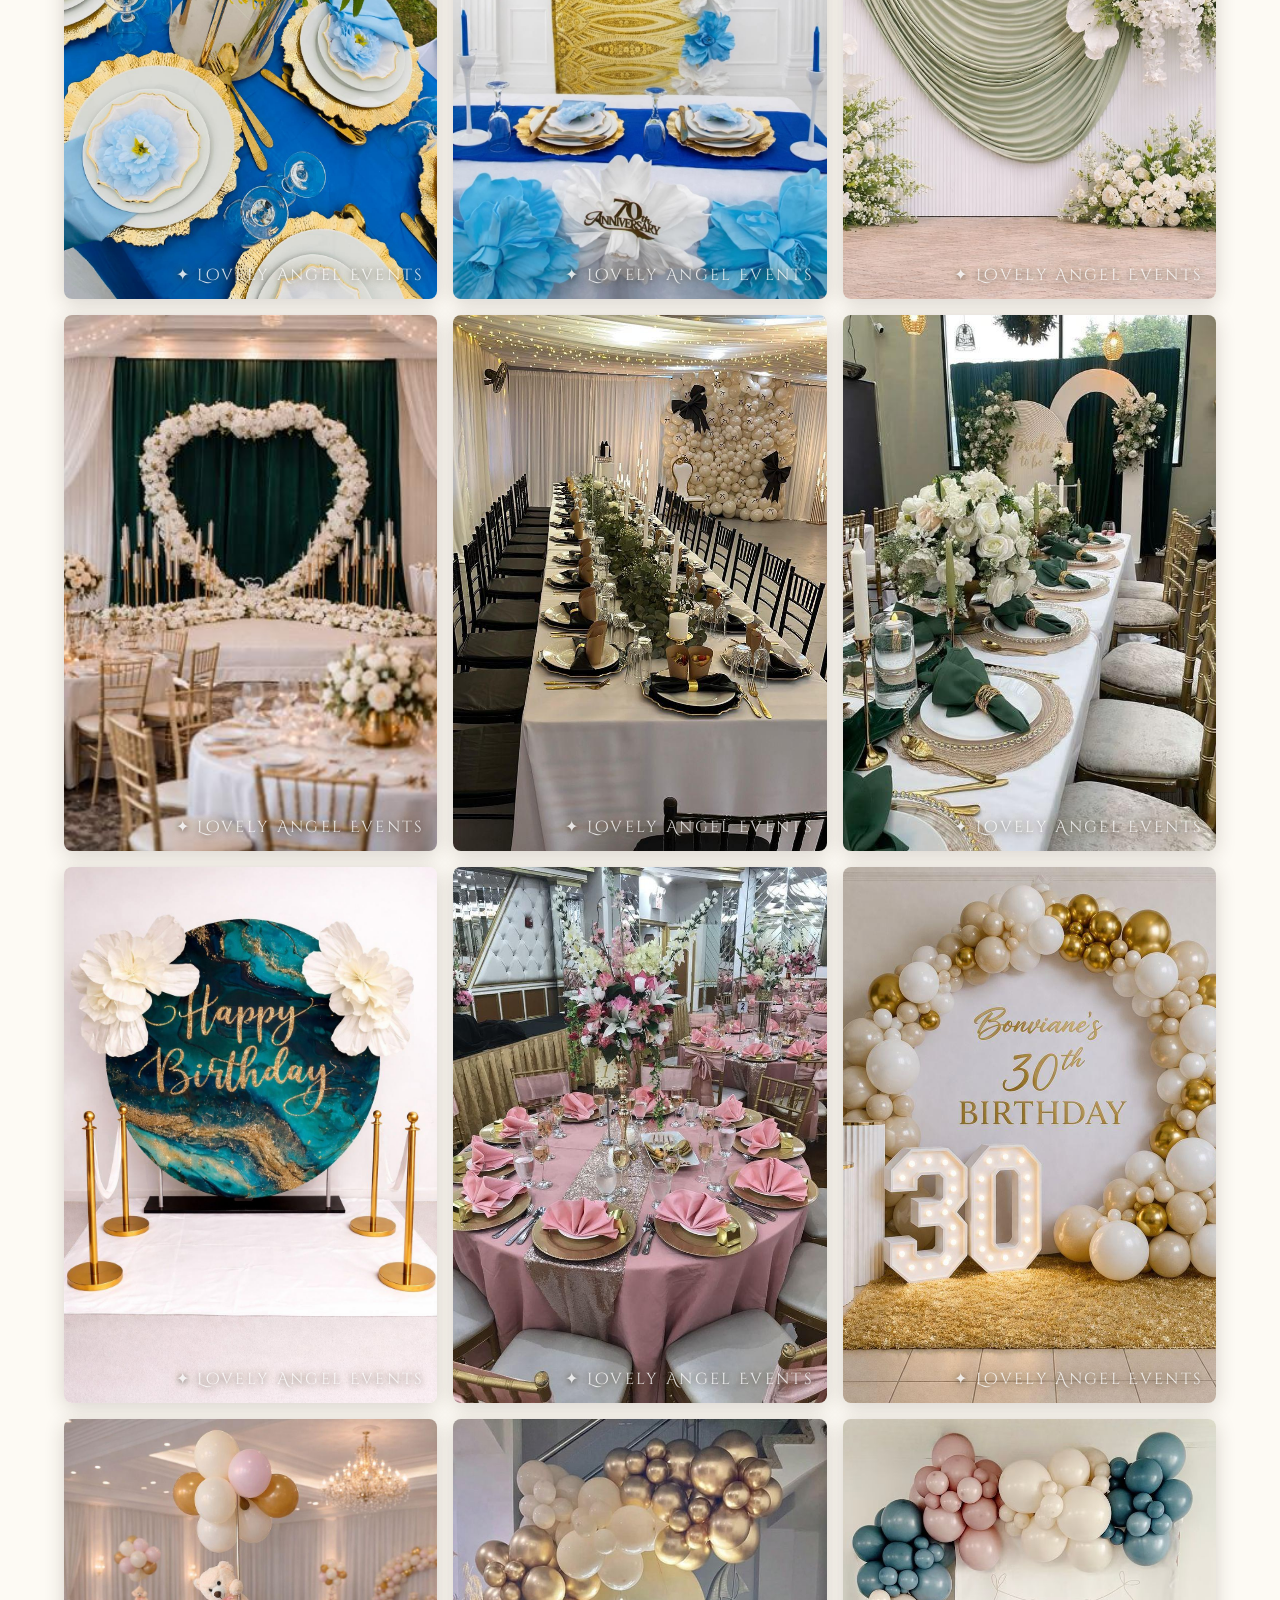
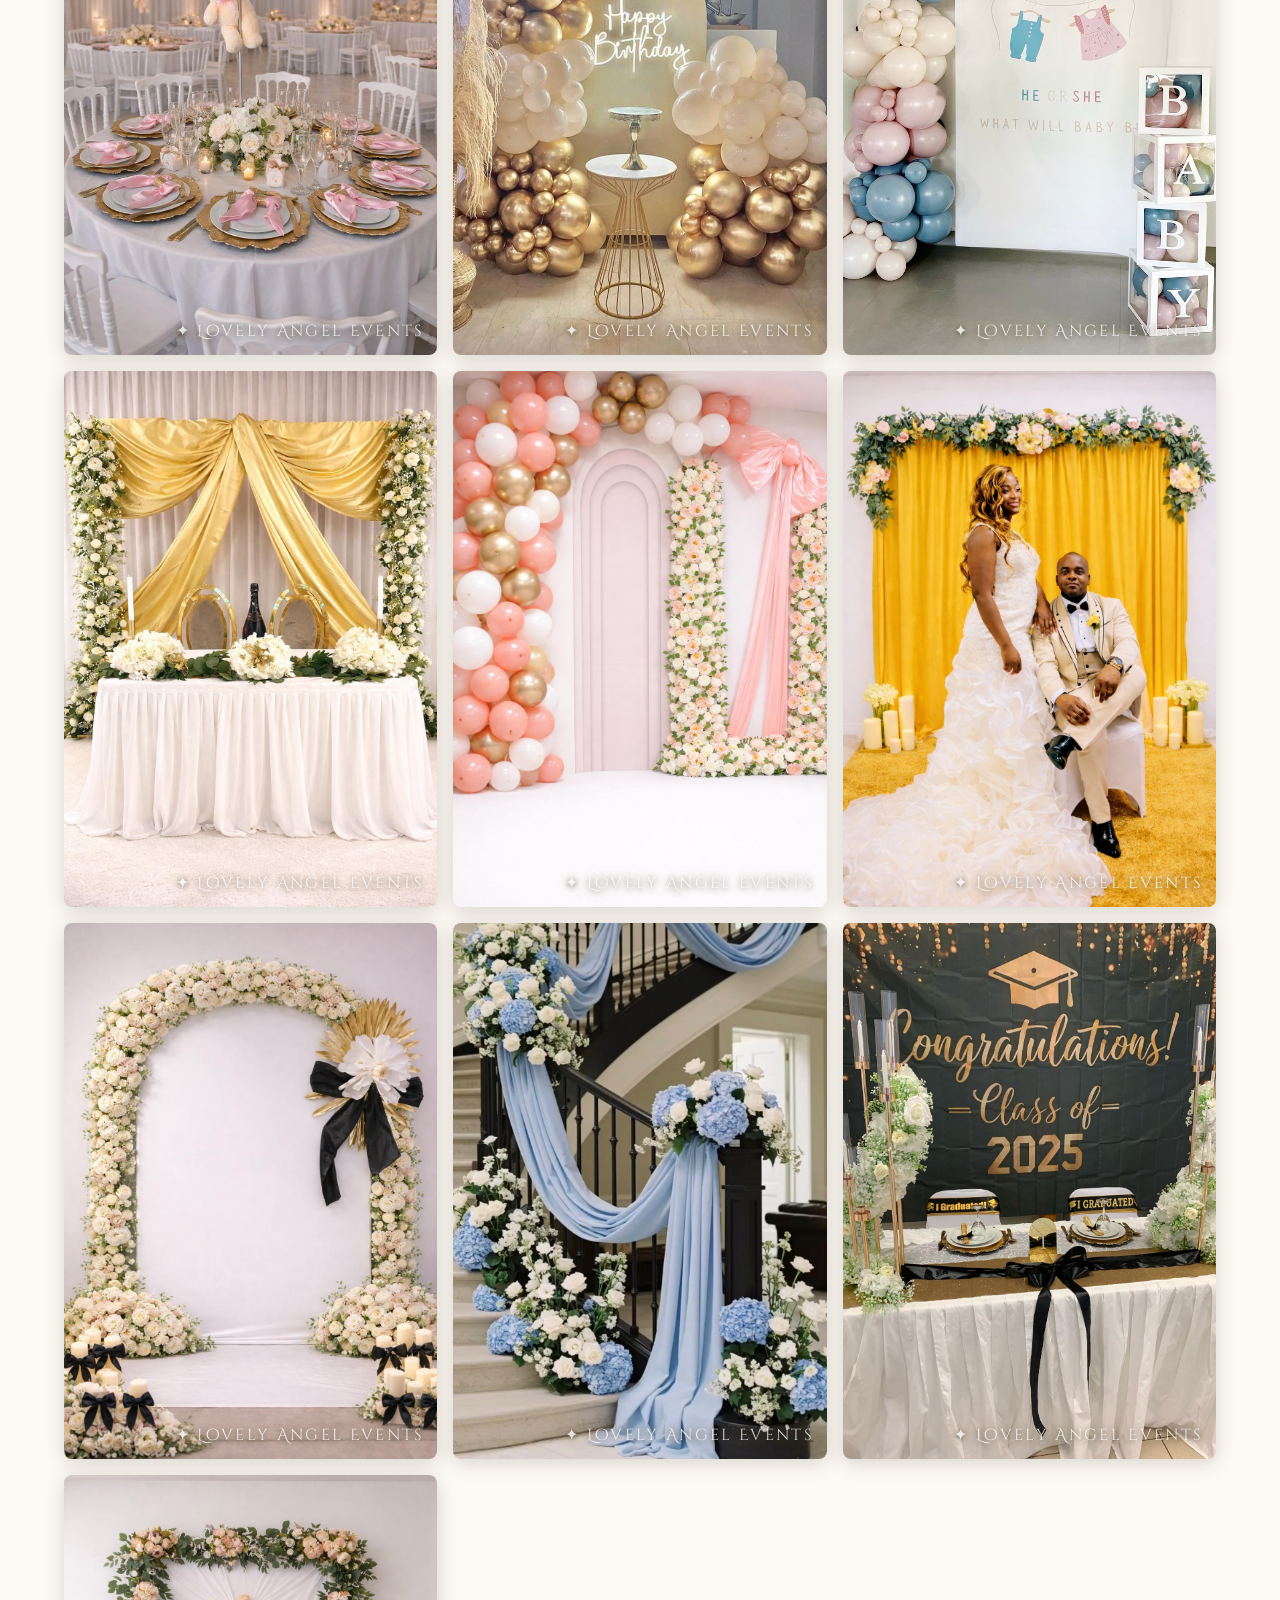
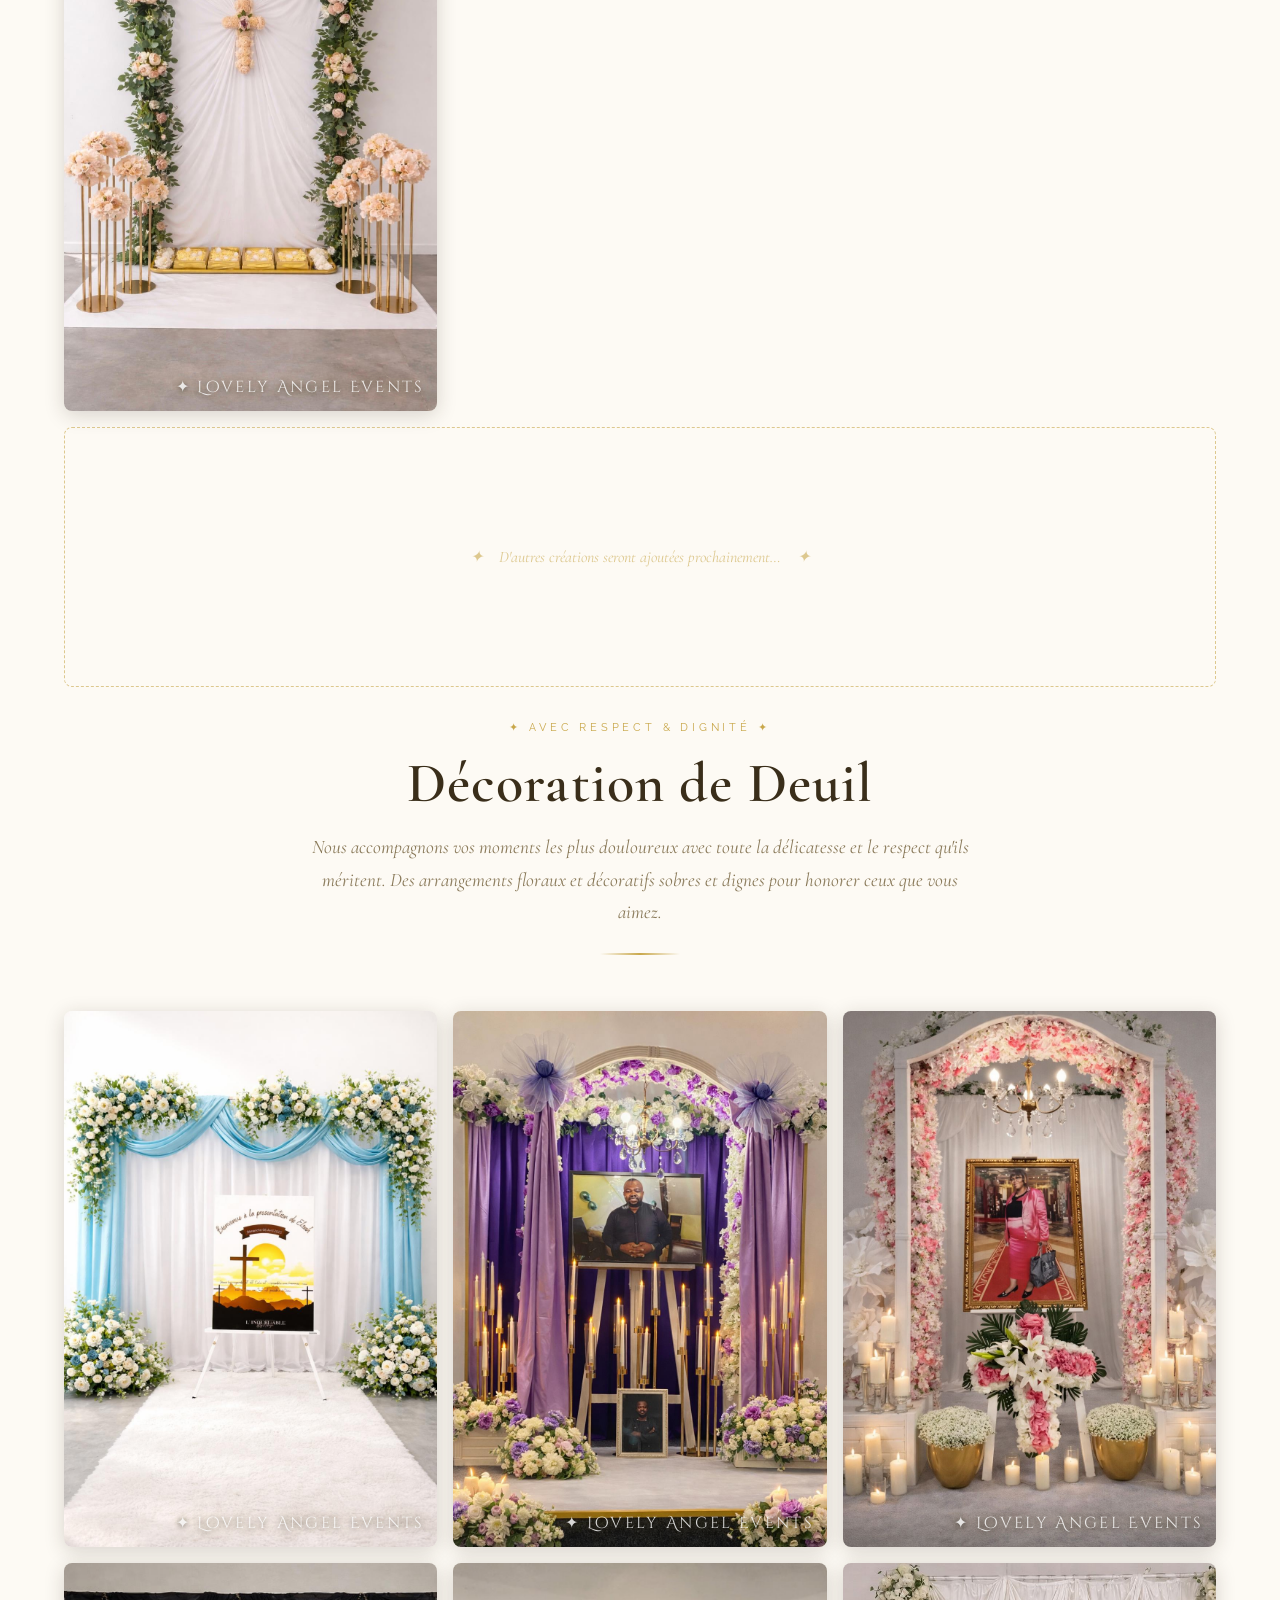
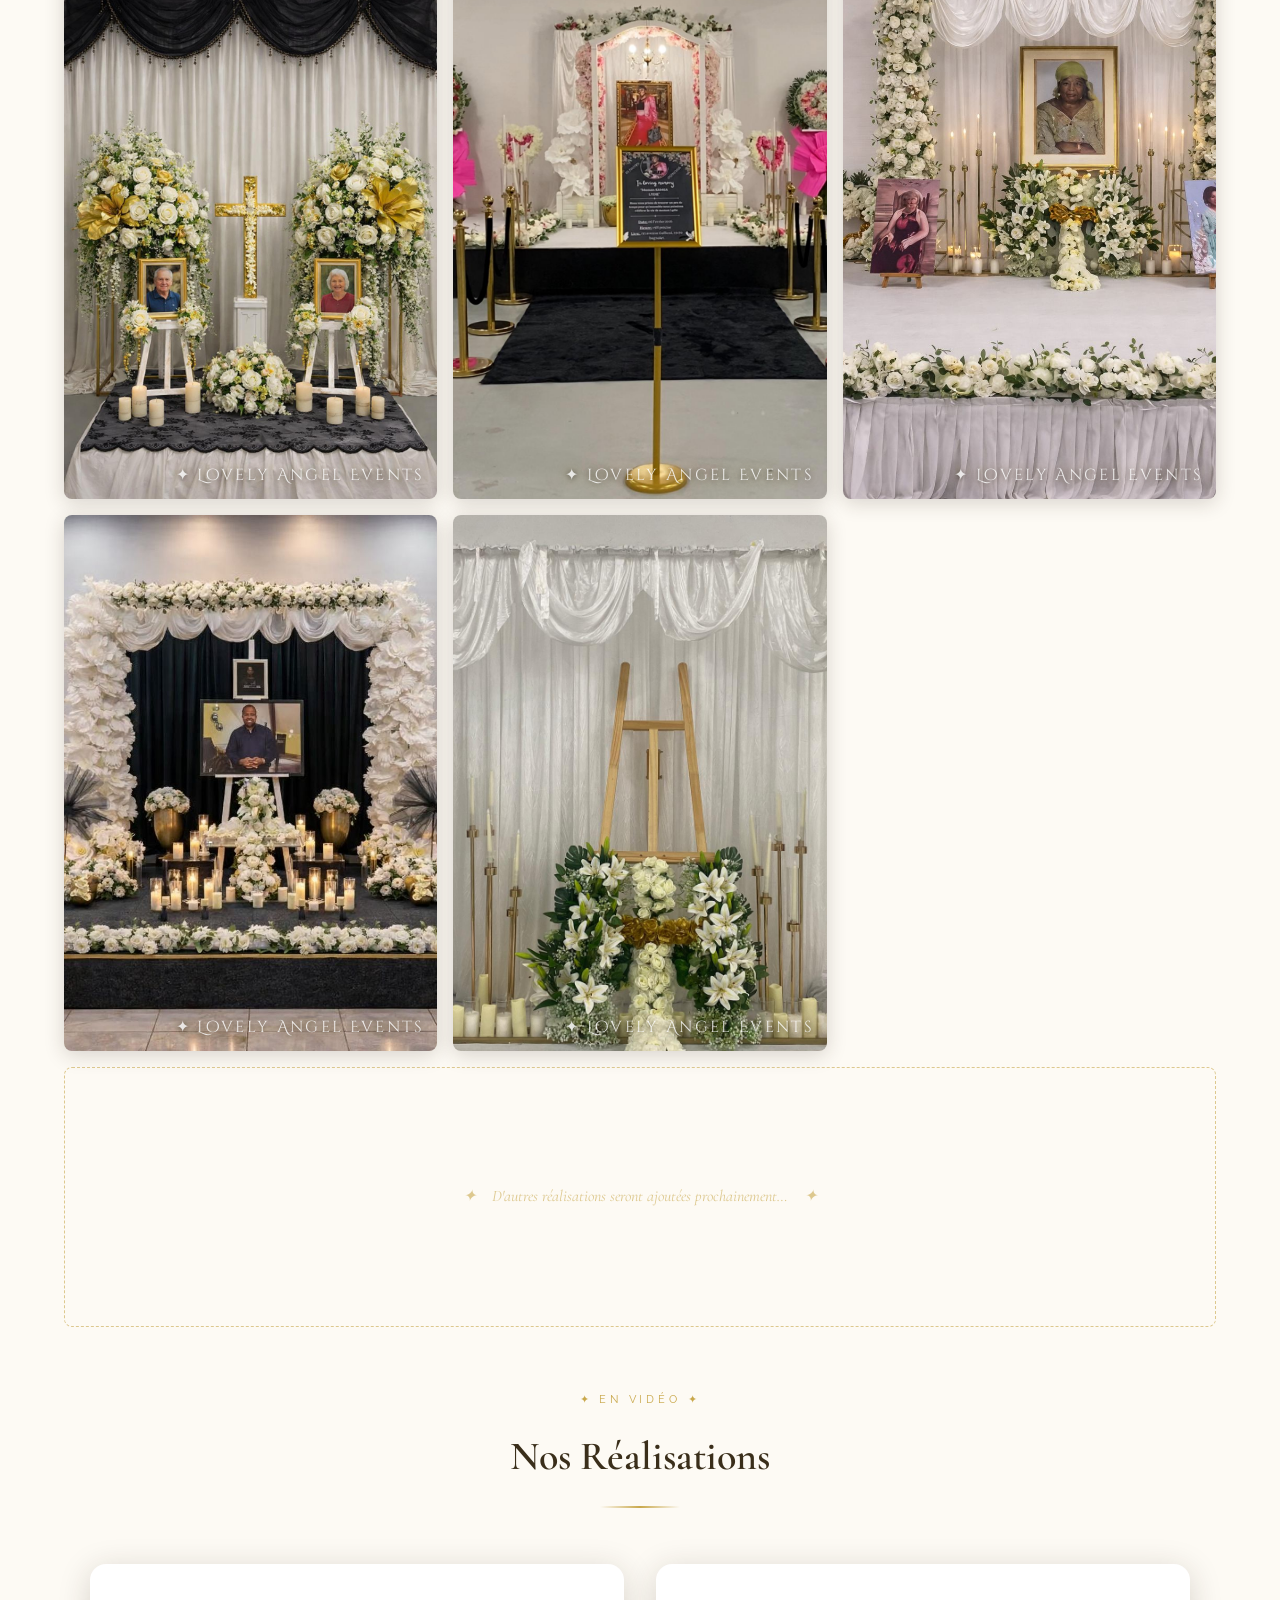
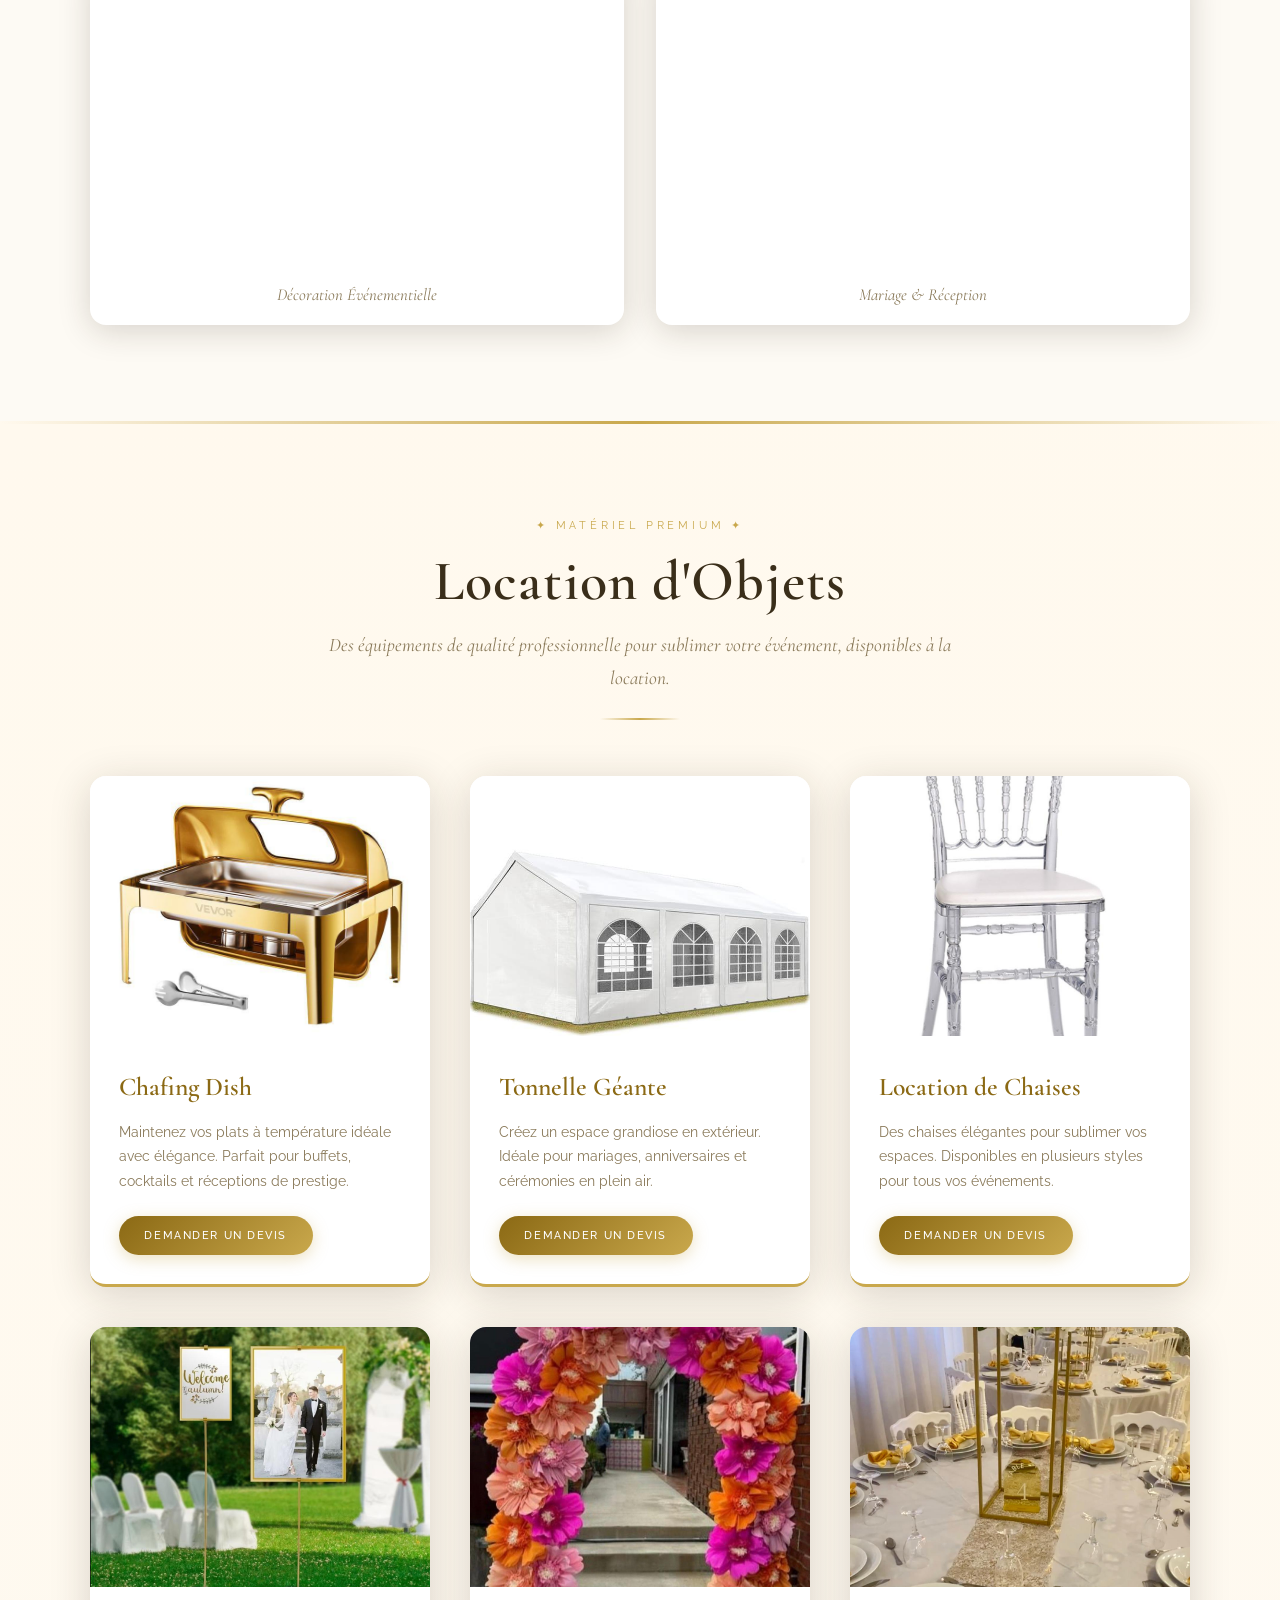
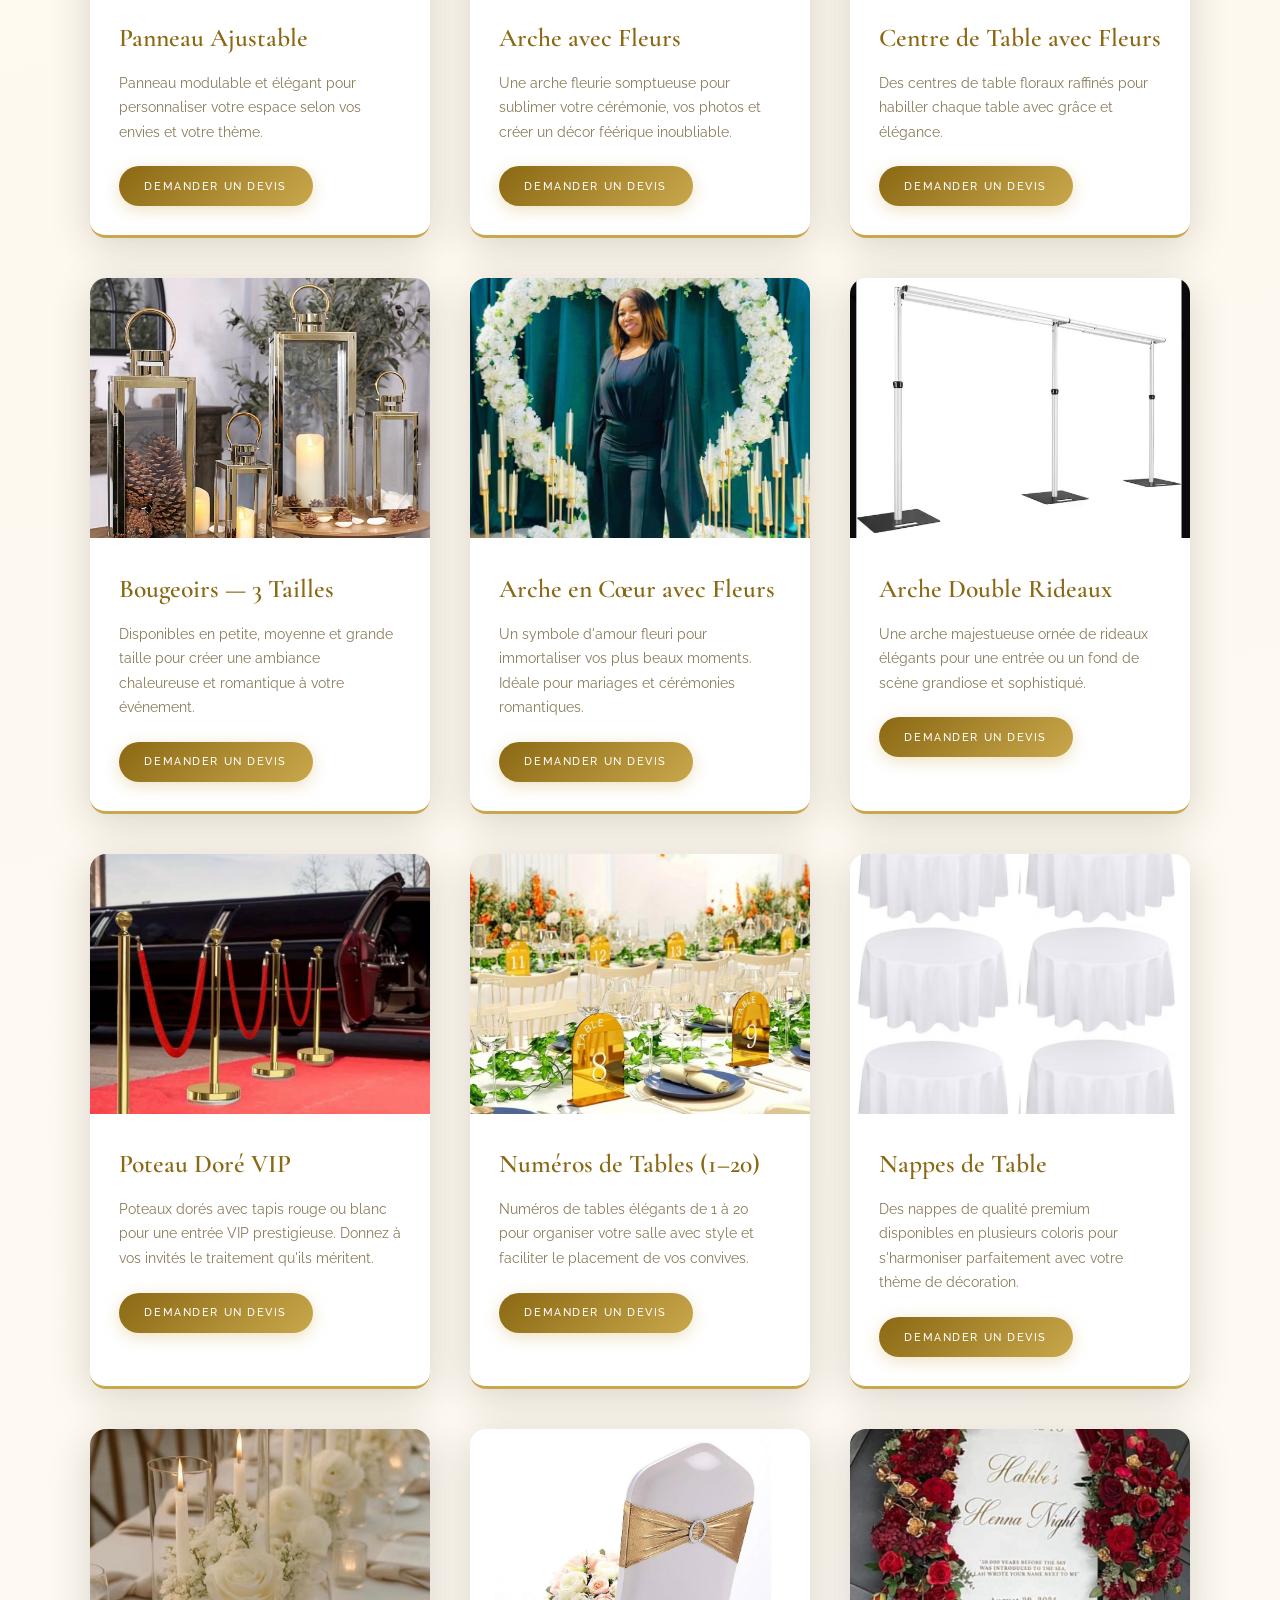
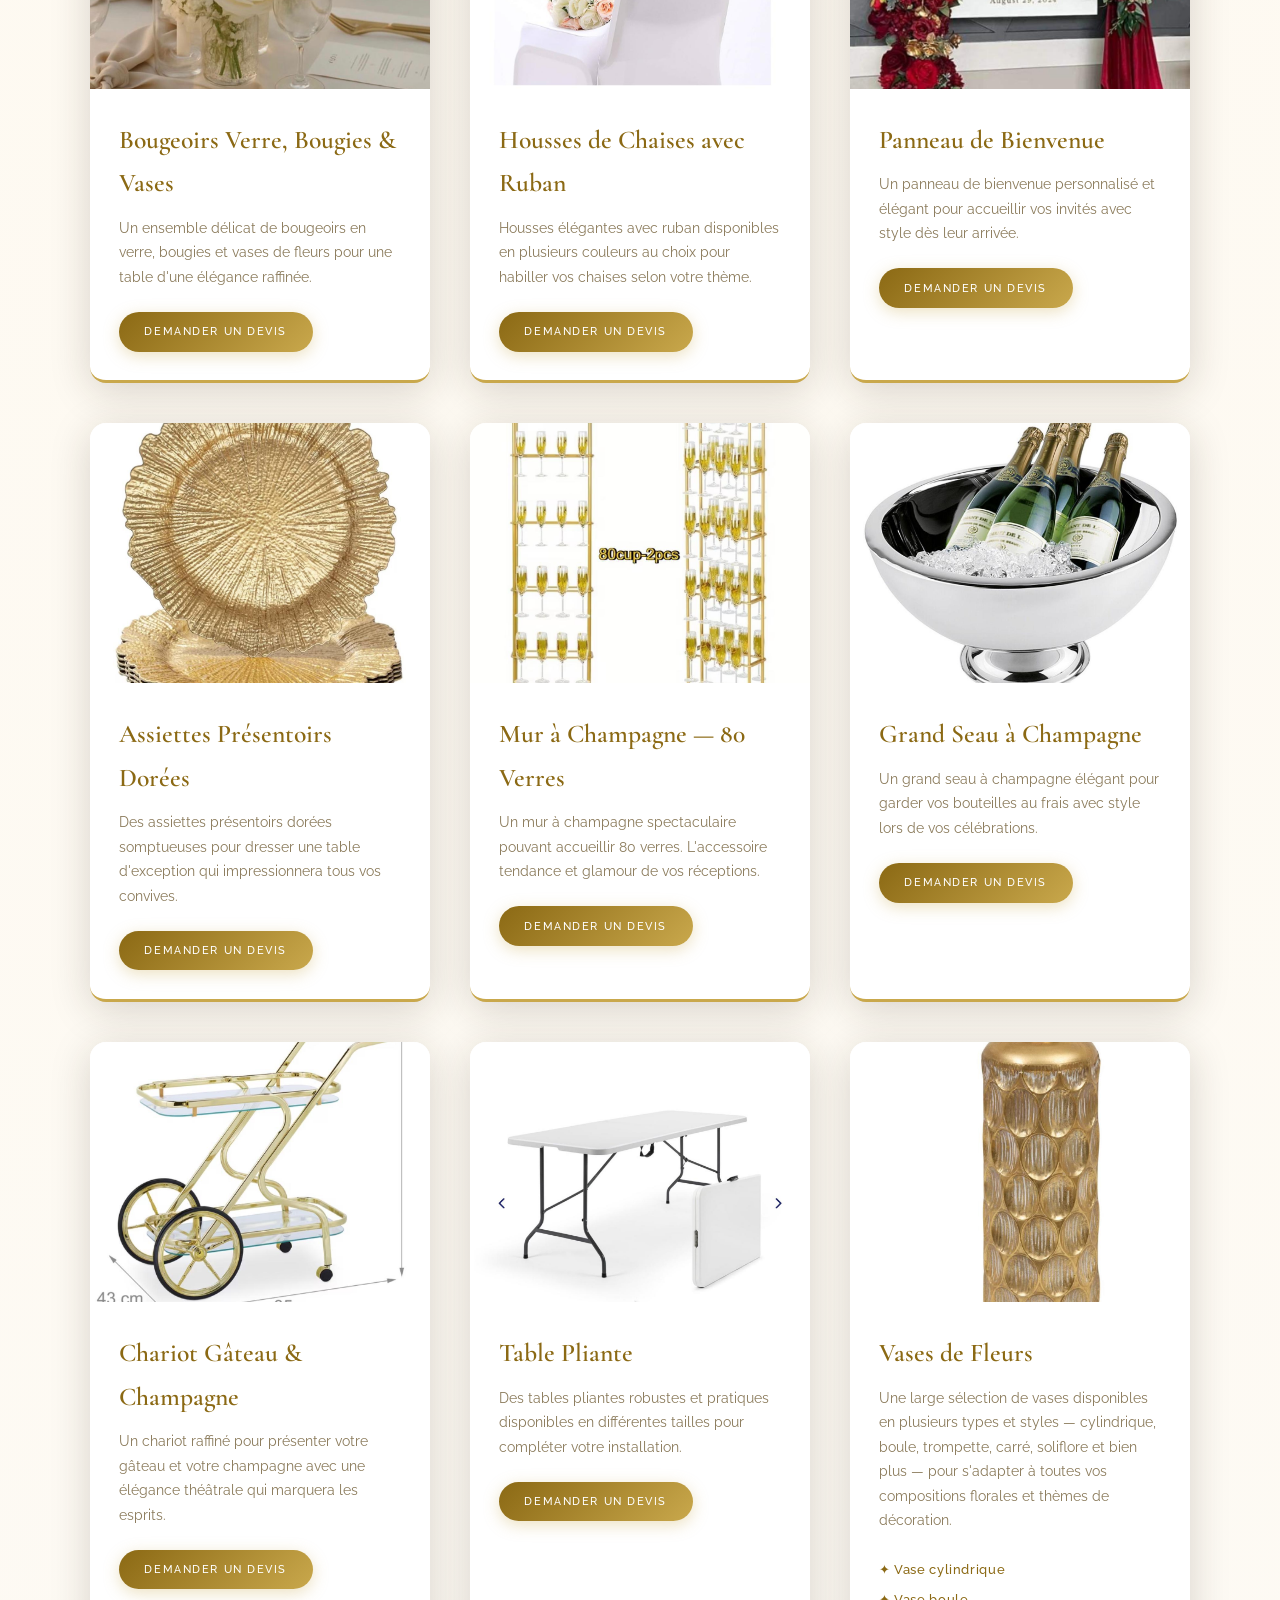
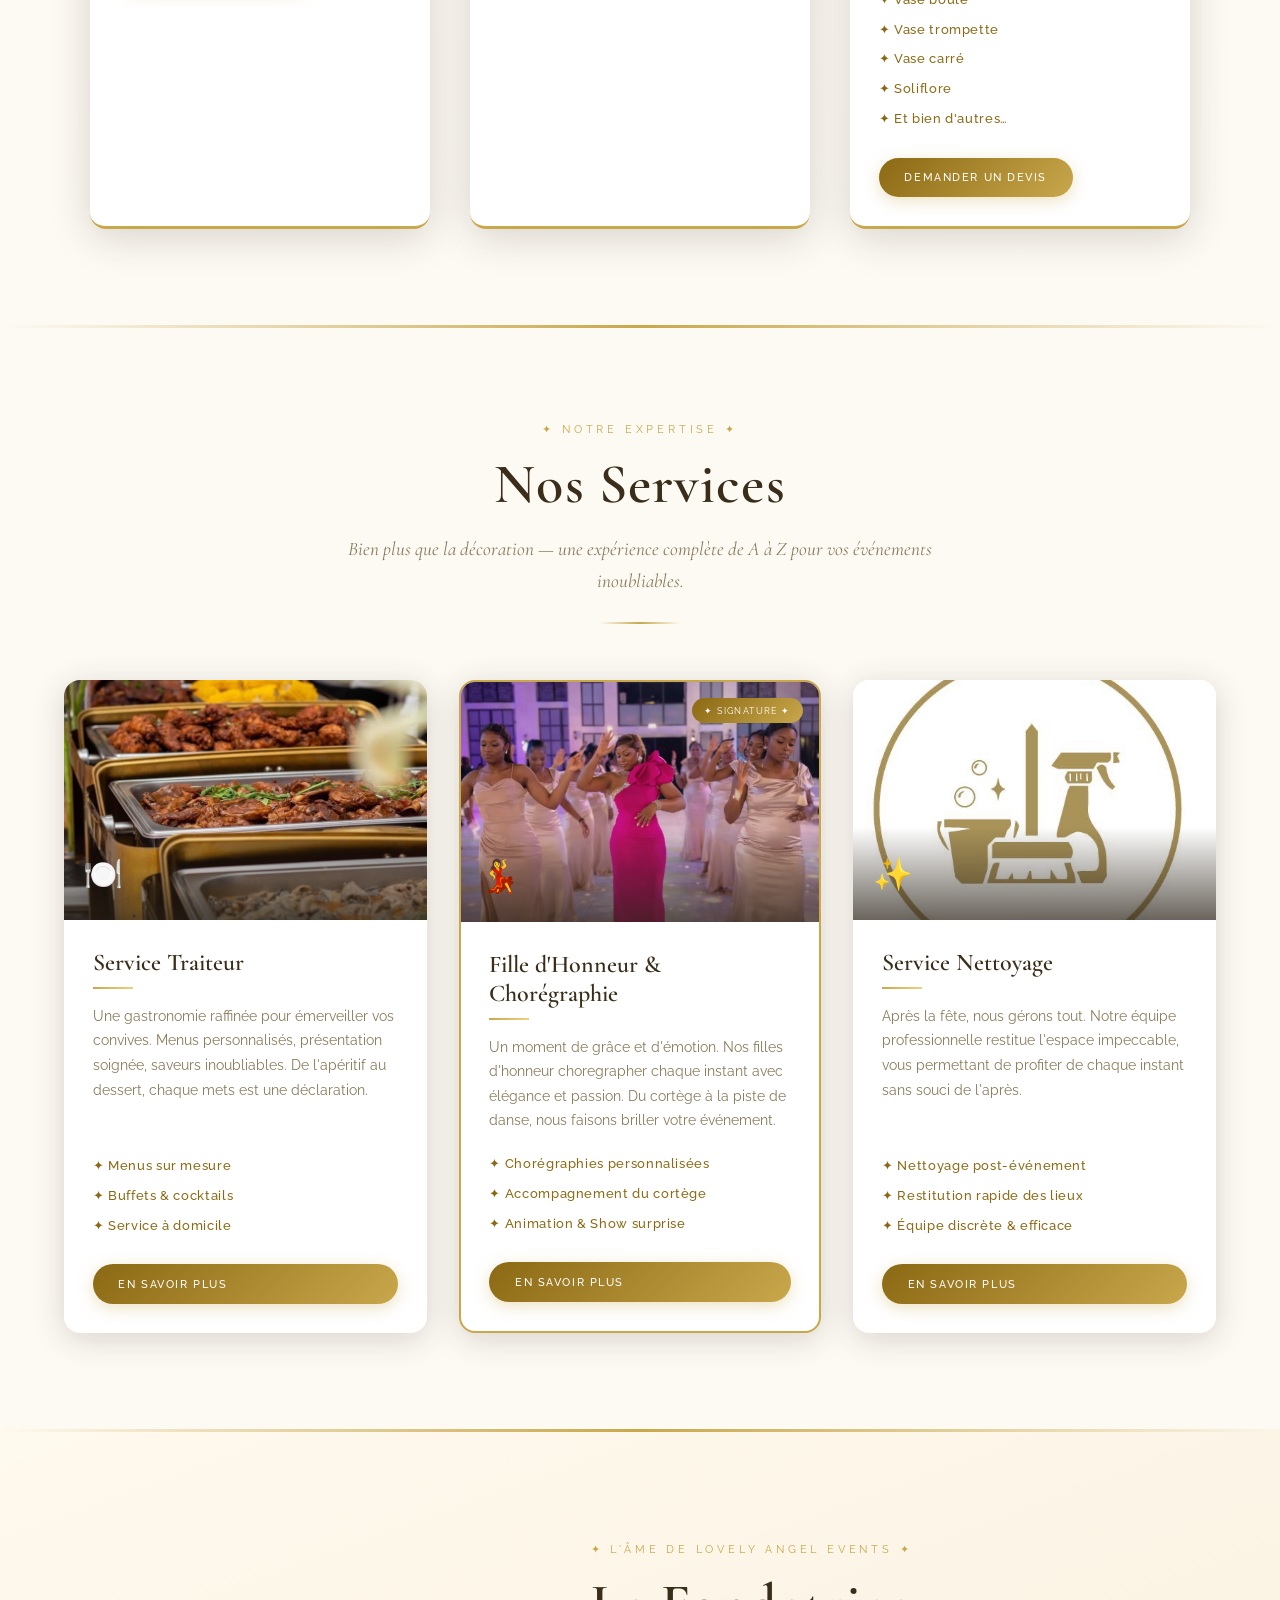
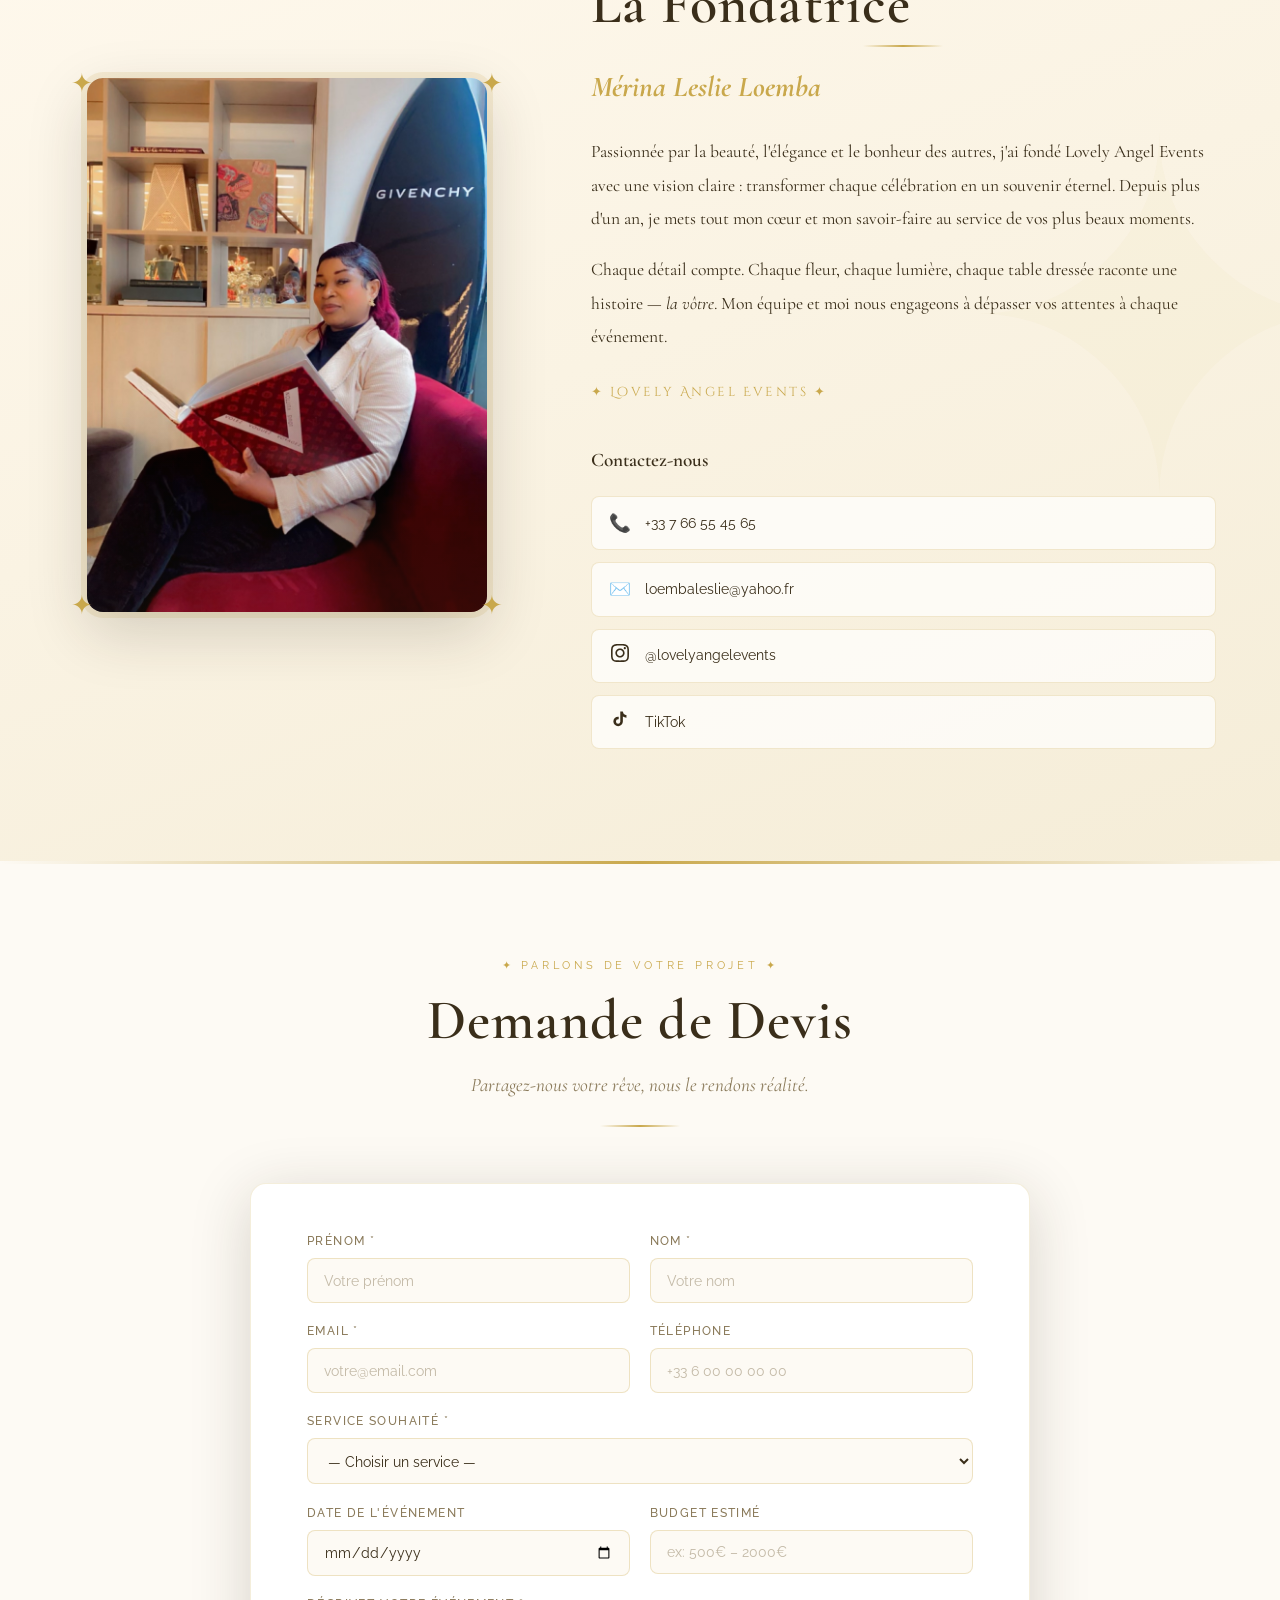
==== commit 11aac4be: "deco paques" ====
--- a/index.html
+++ b/index.html
@@ -227,6 +227,13 @@
       <div class="gallery-item gallery-item--tall" data-index="17">
         <div class="img-wrapper">
           <img src="img/congratulation.jpeg" alt="Chemin de table" />
+          <div class="img-overlay"><span>✦</span></div>
+          <span class="img-watermark">✦ Lovely Angel Events</span>
+        </div>
+      </div>
+      <div class="gallery-item gallery-item--tall" data-index="18">
+        <div class="img-wrapper">
+          <img src="img/deco paques.jpeg" alt="Chemin de table" />
           <div class="img-overlay"><span>✦</span></div>
           <span class="img-watermark">✦ Lovely Angel Events</span>
         </div>
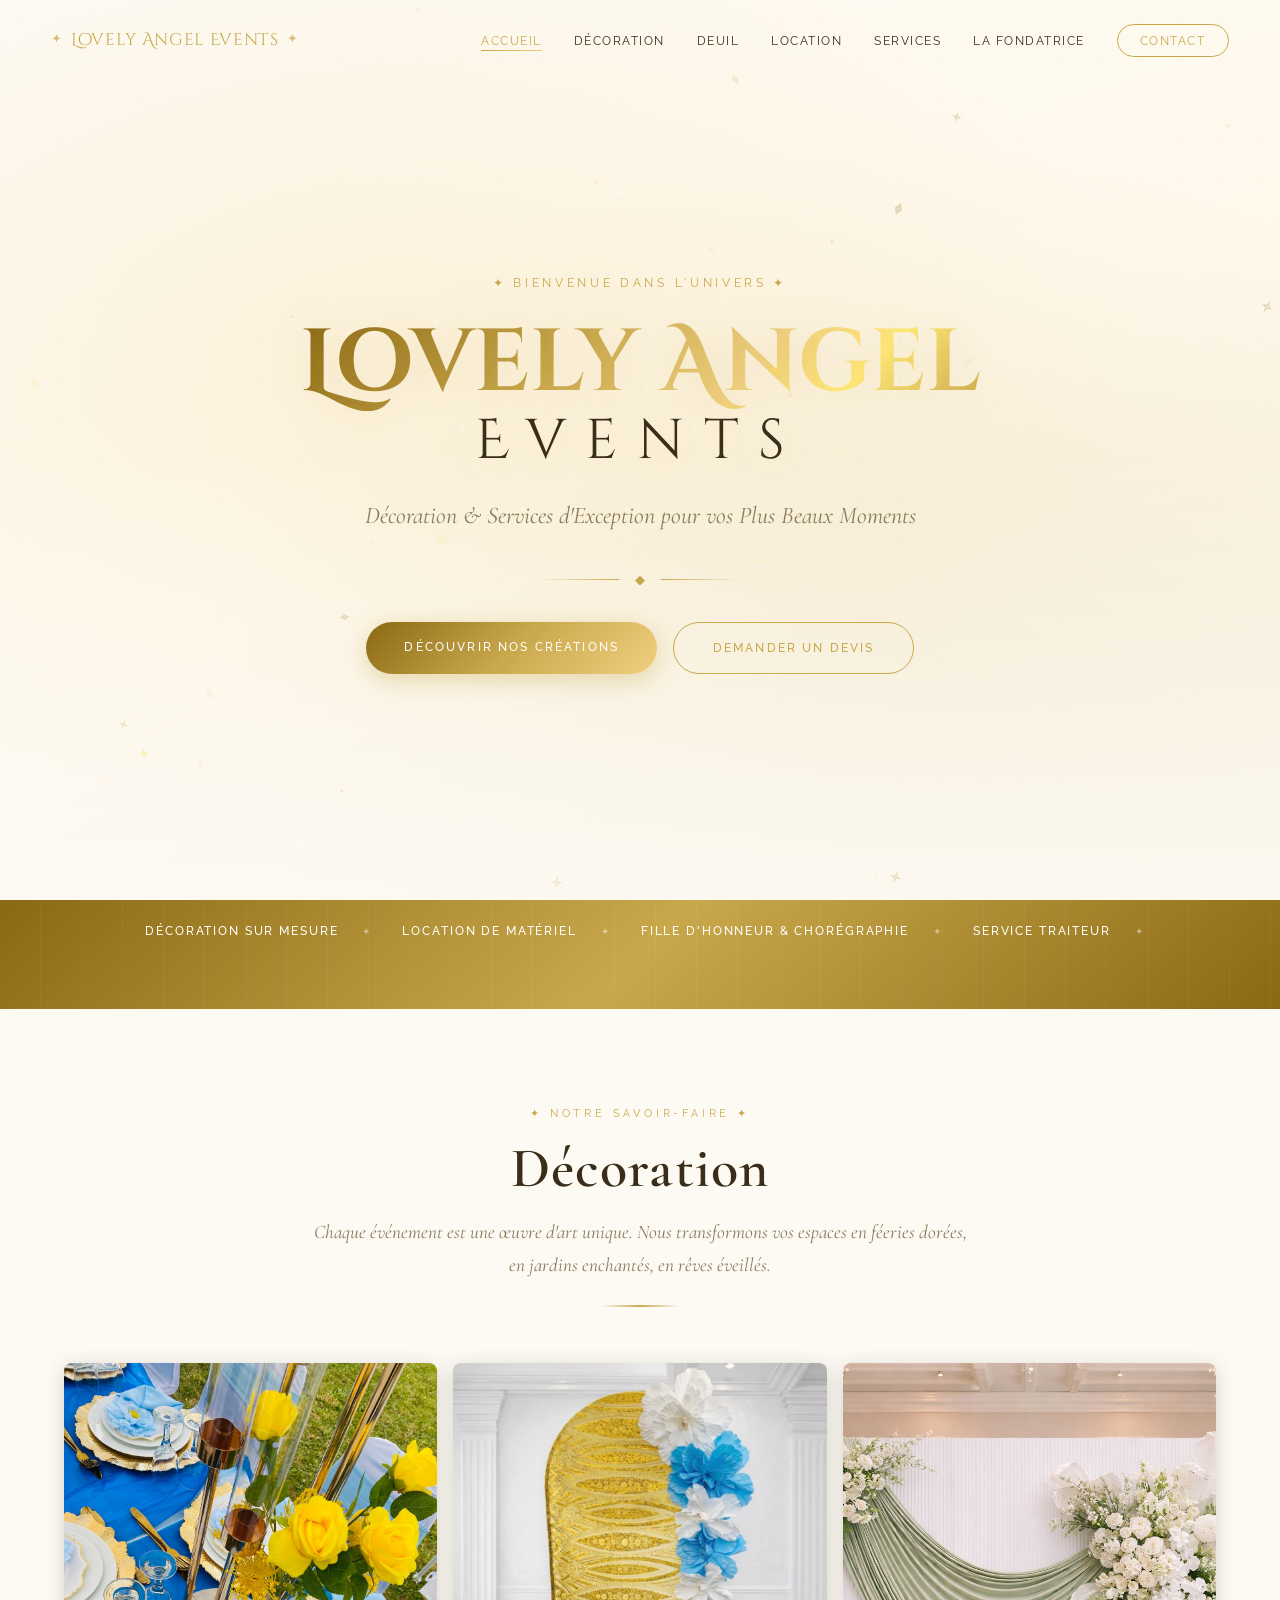
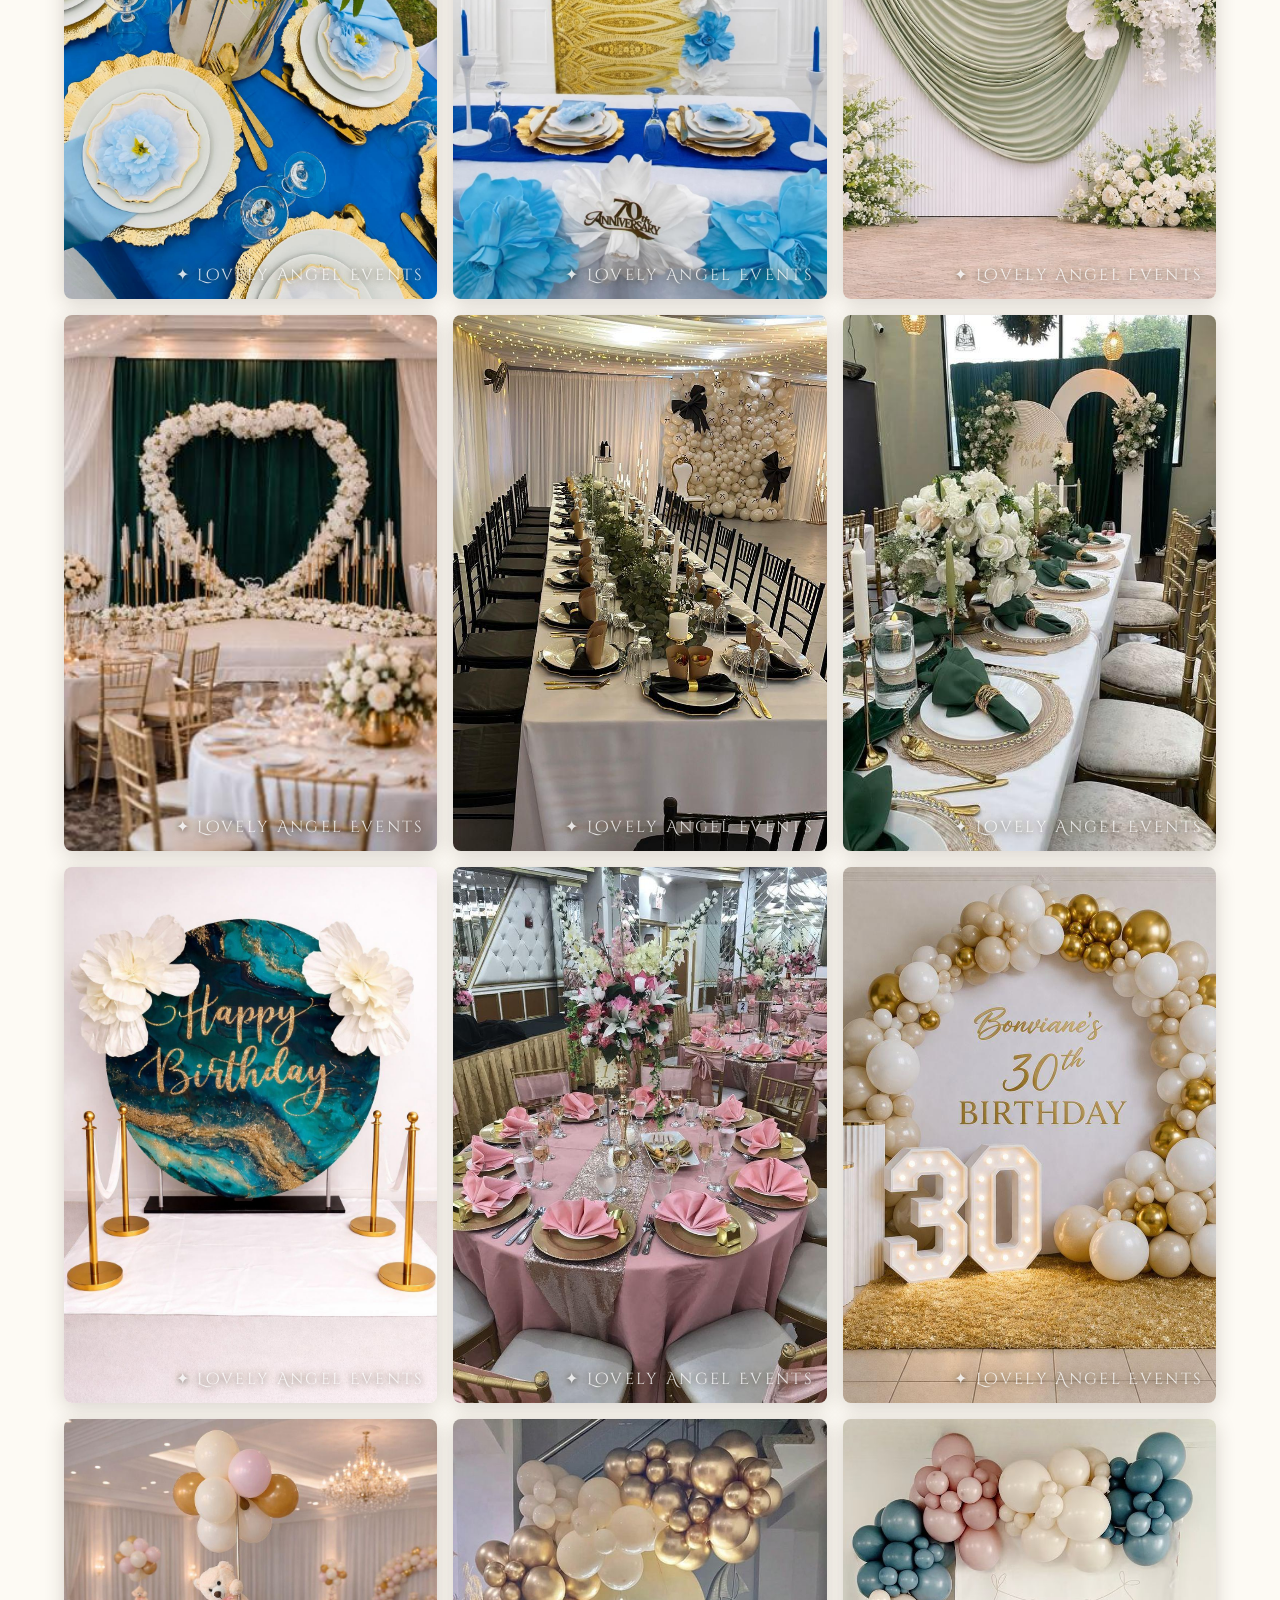
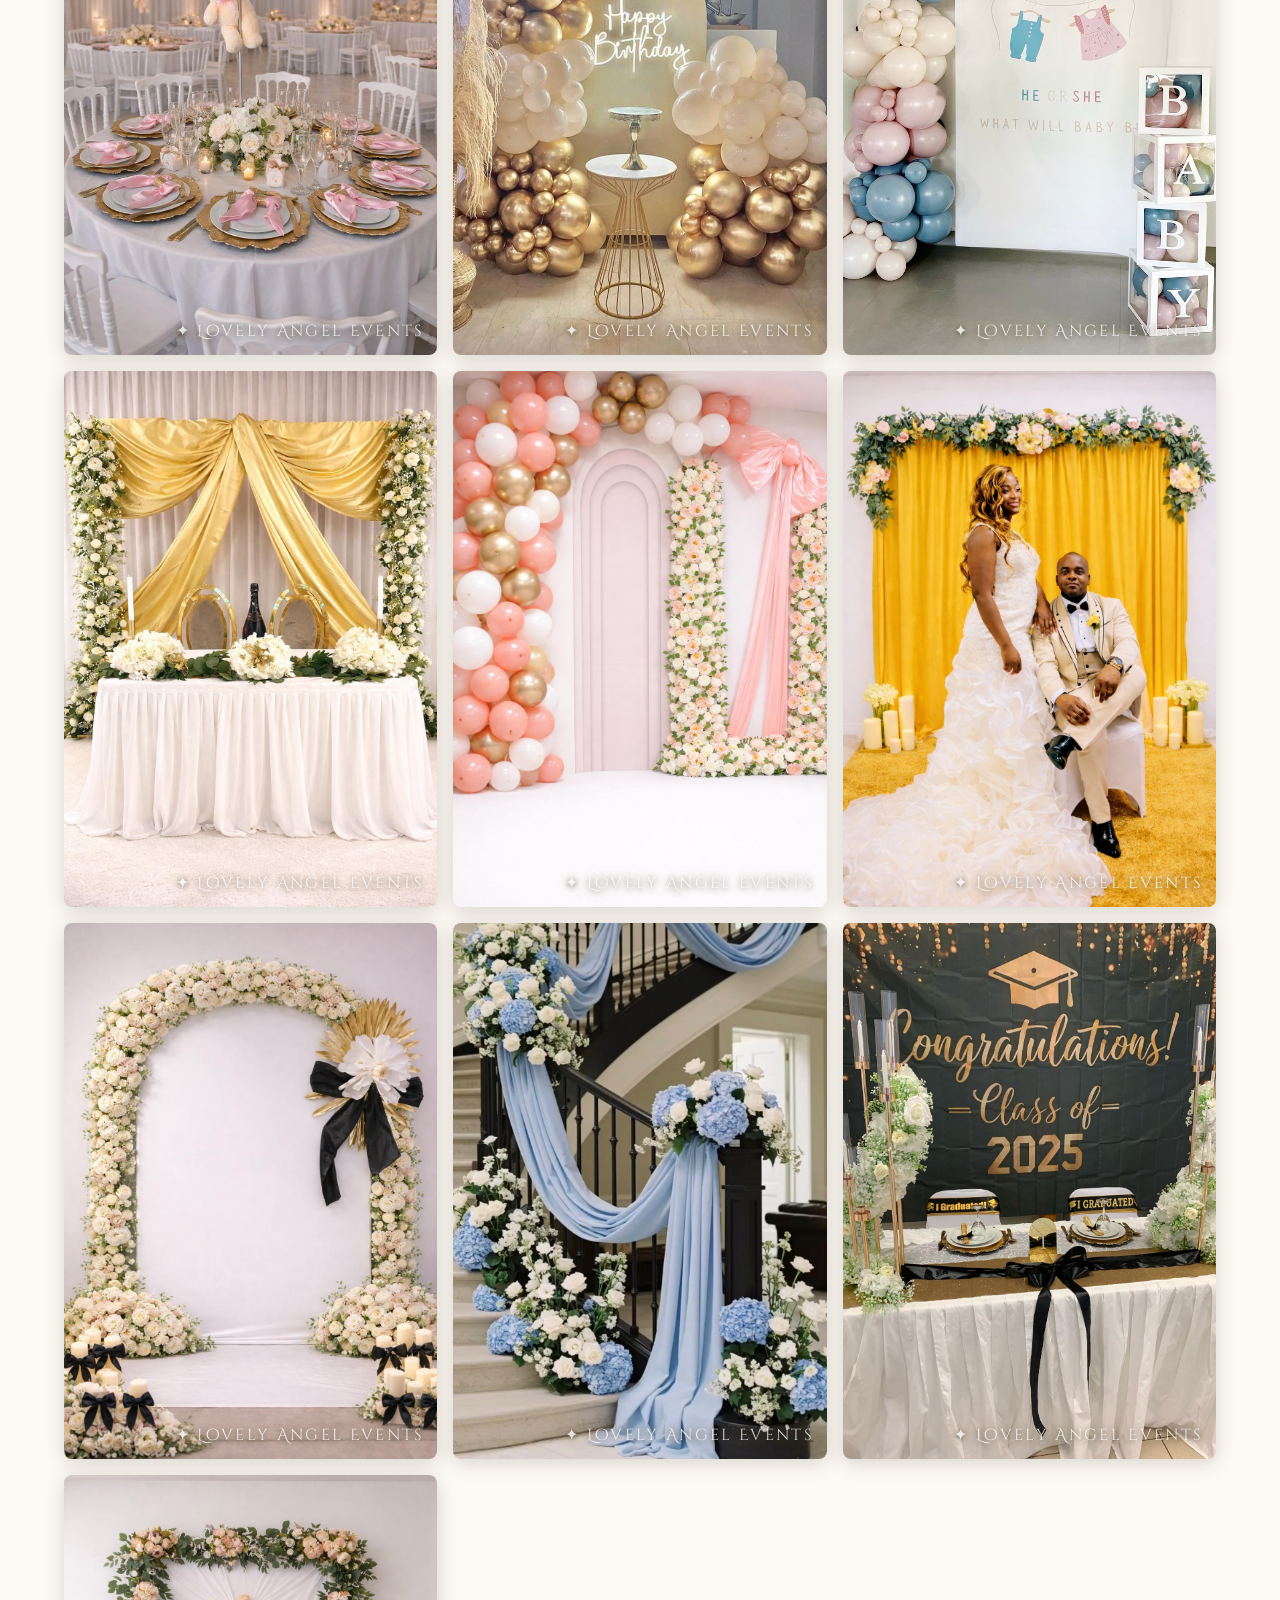
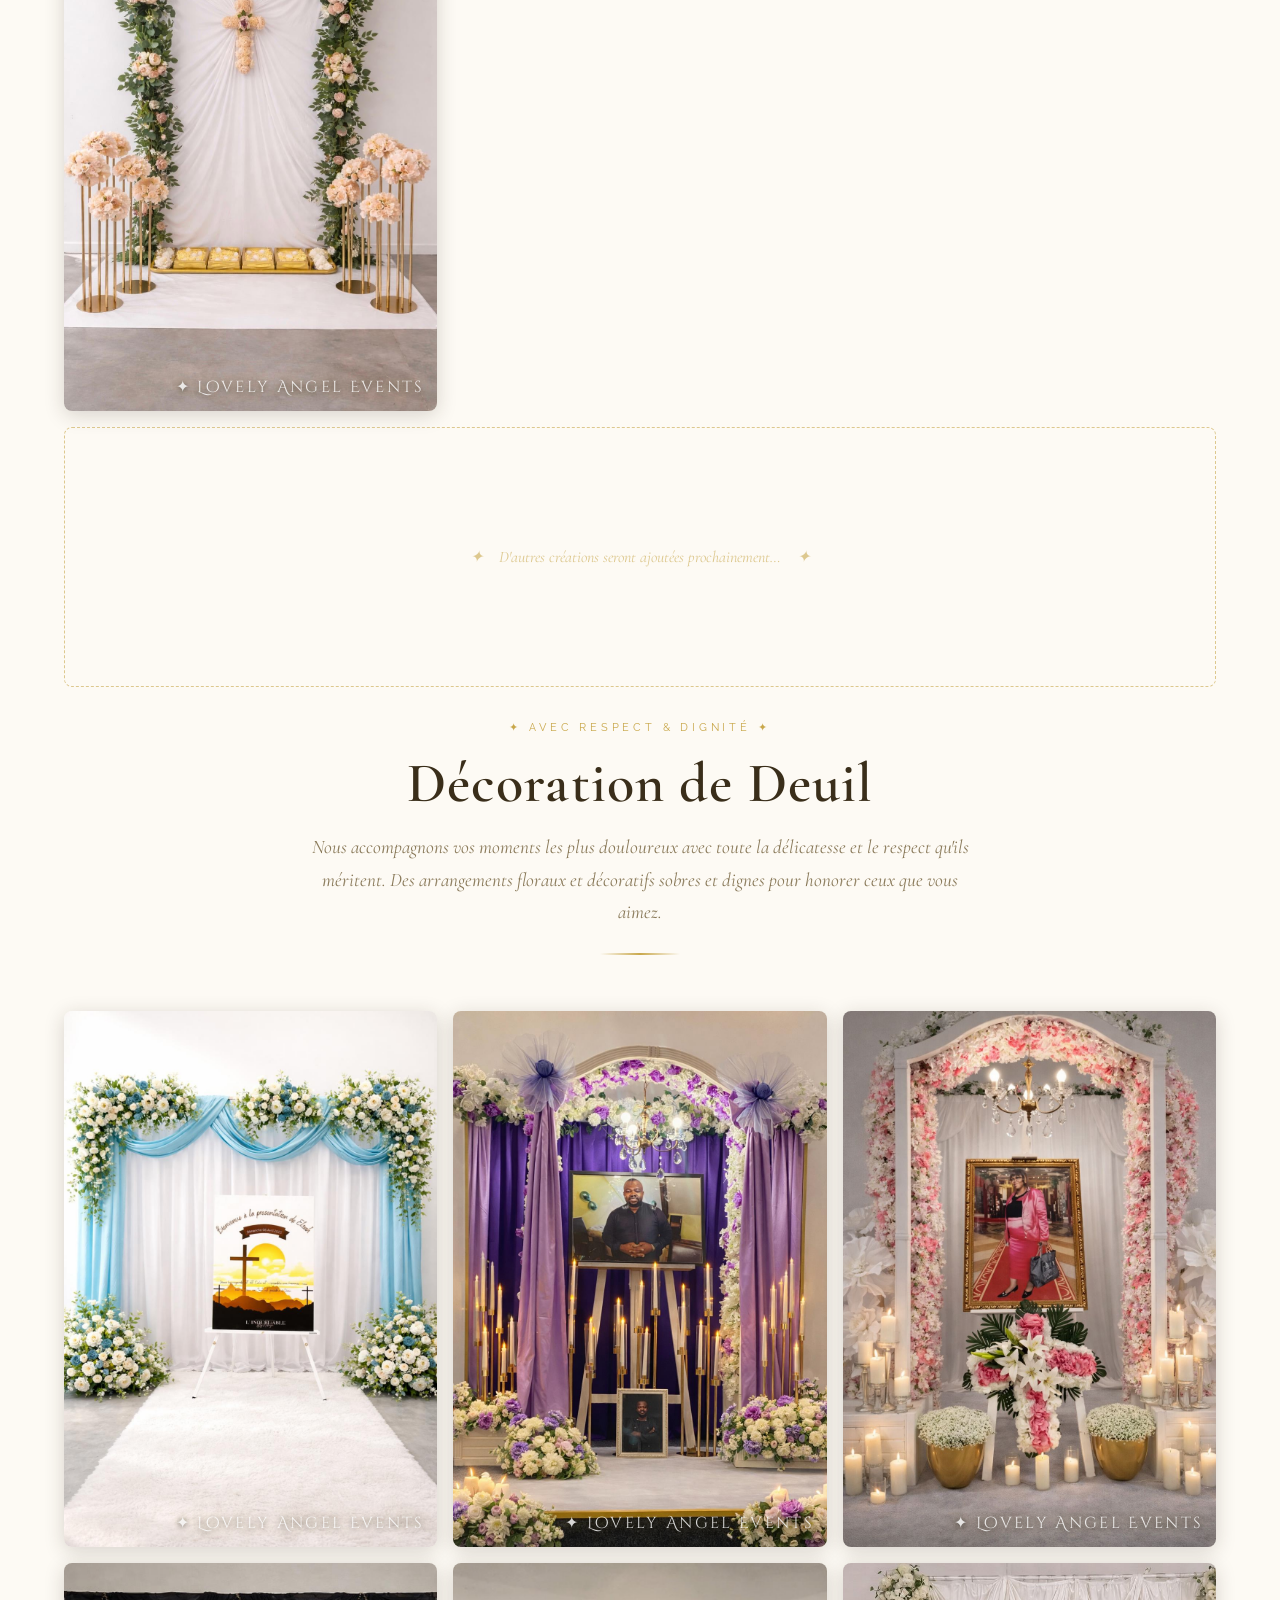
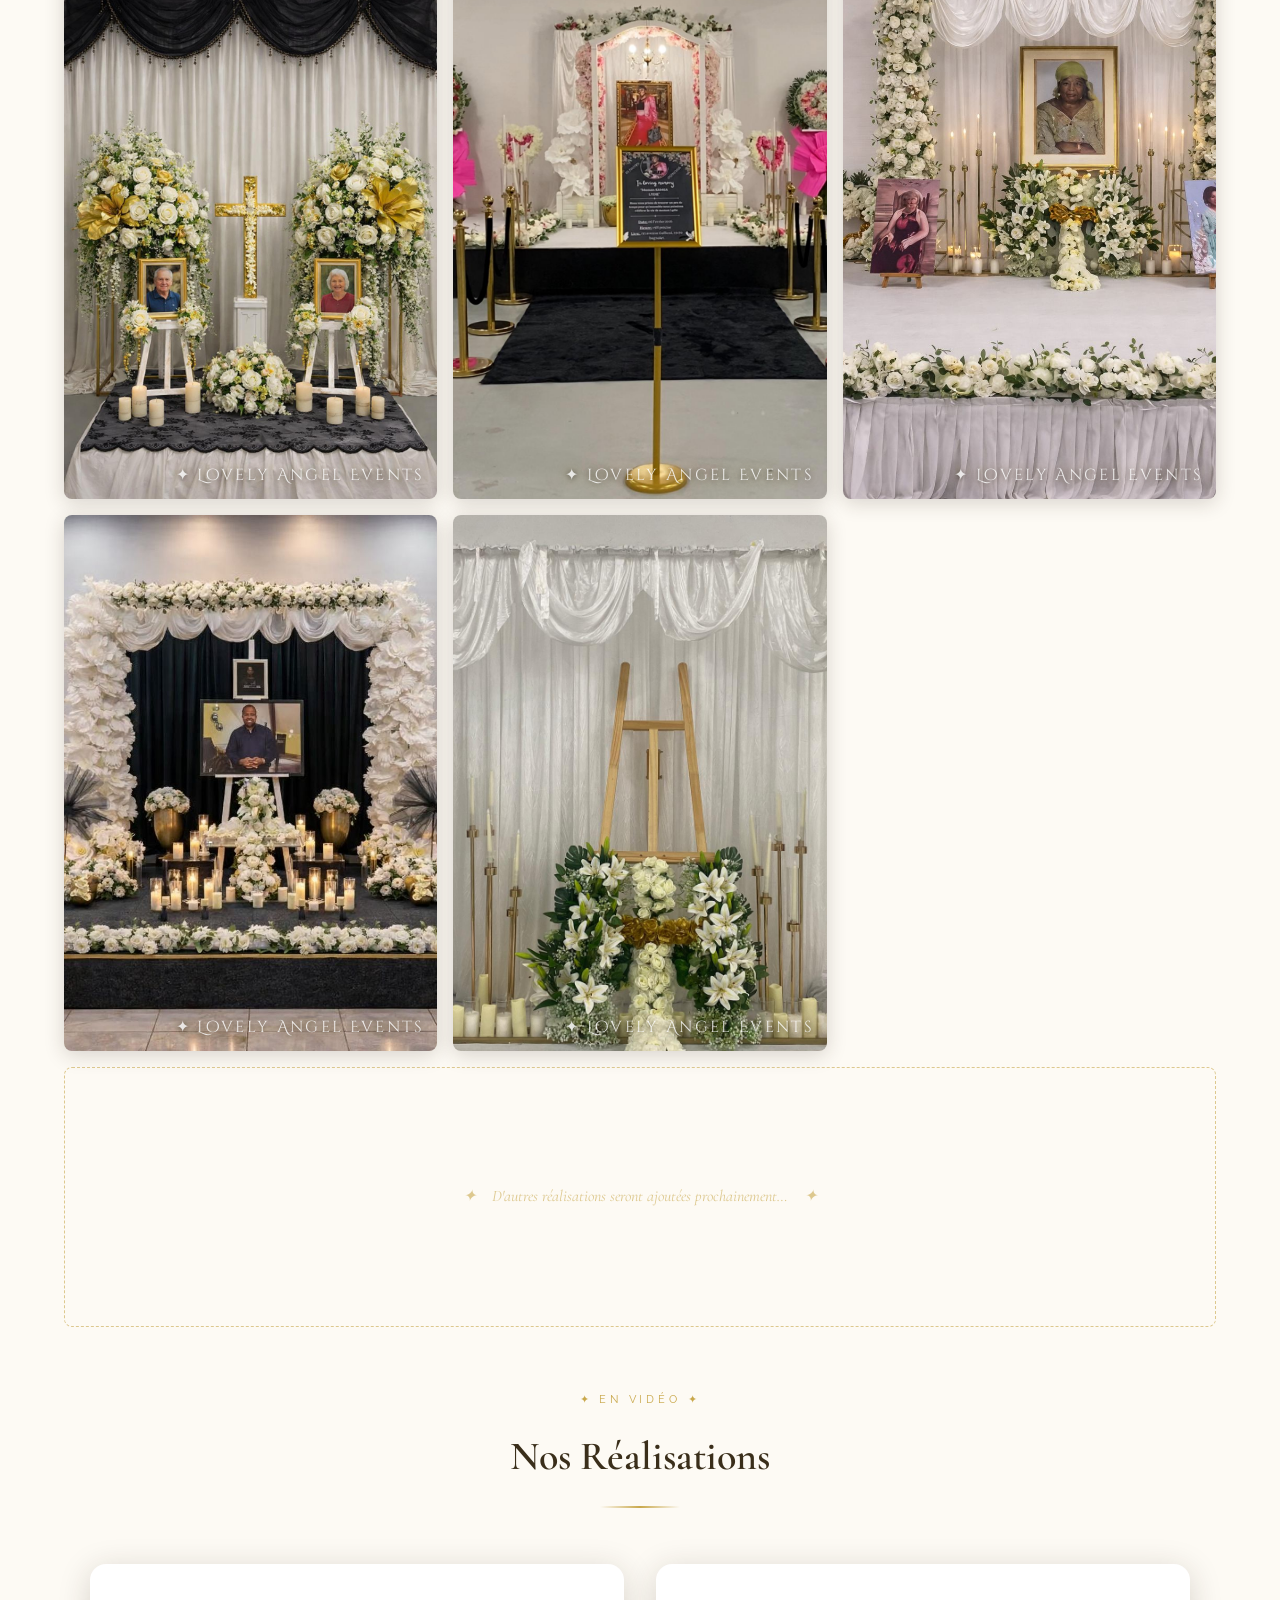
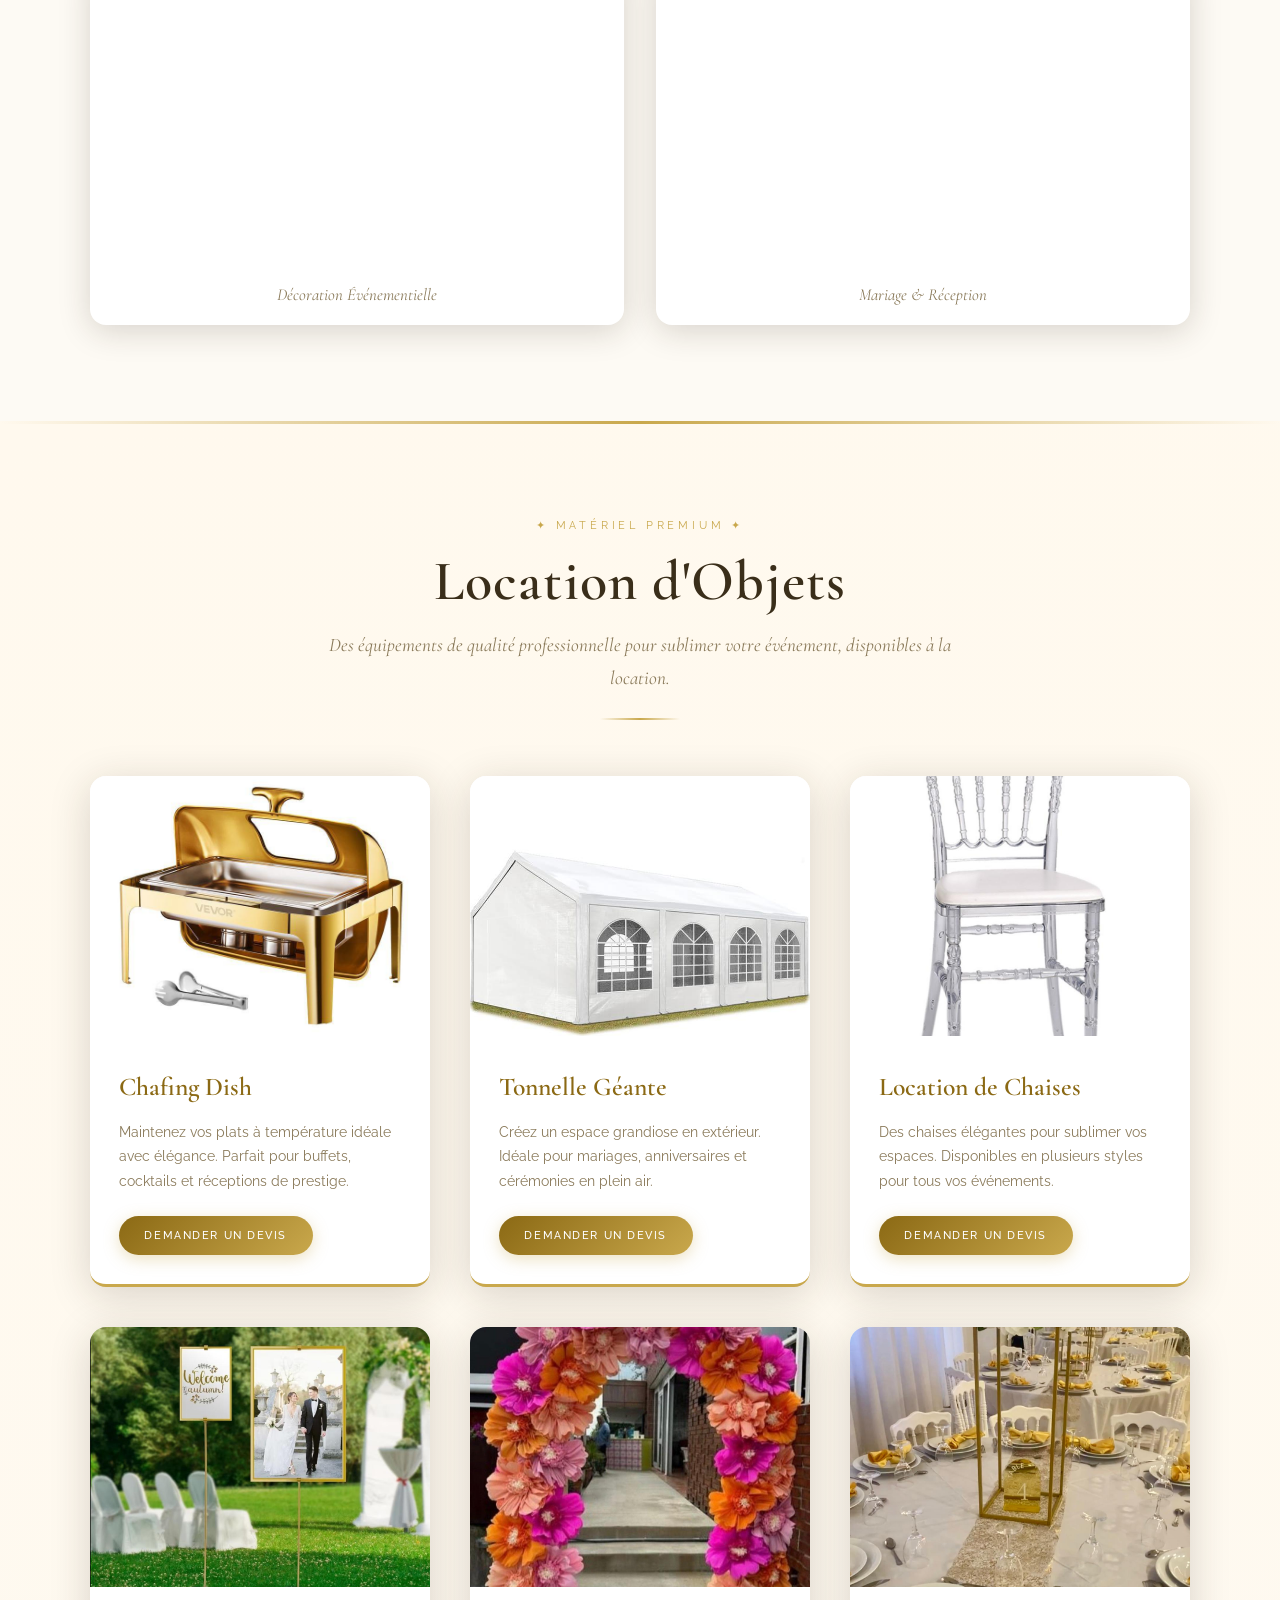
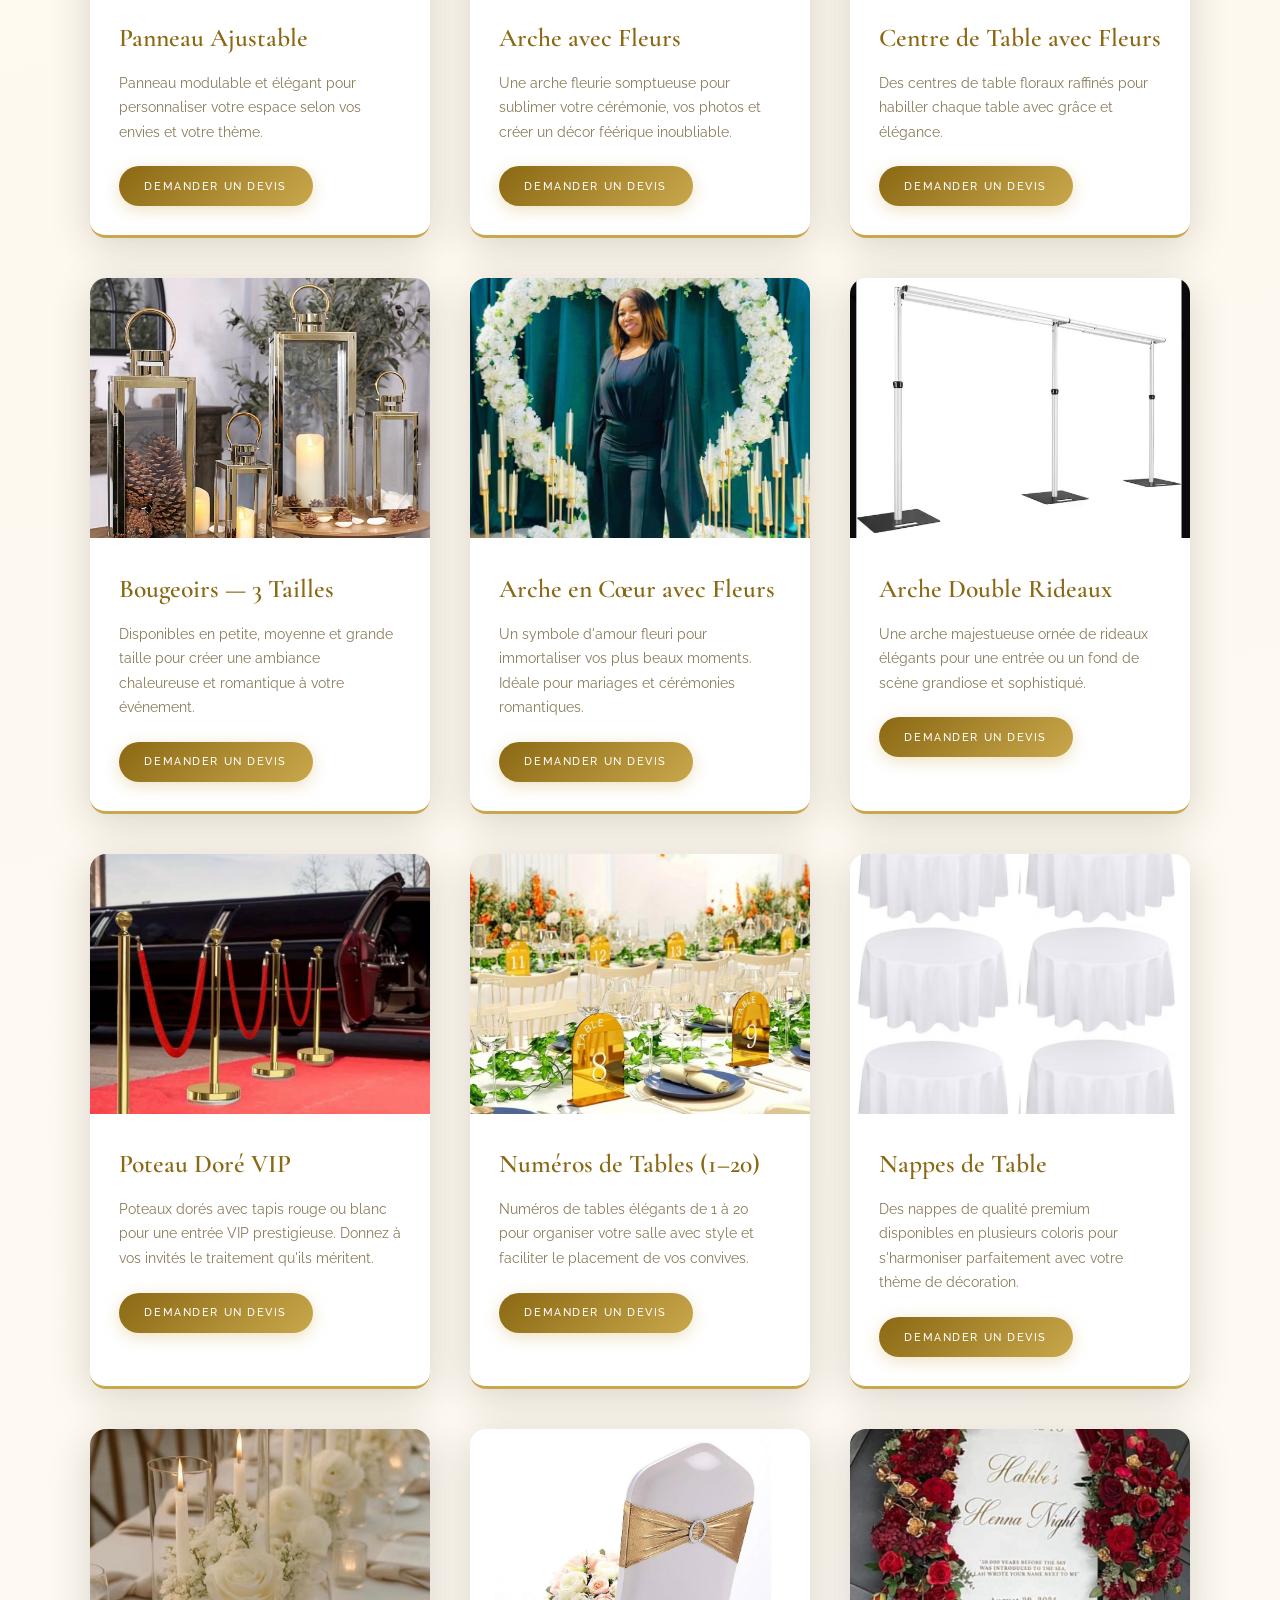
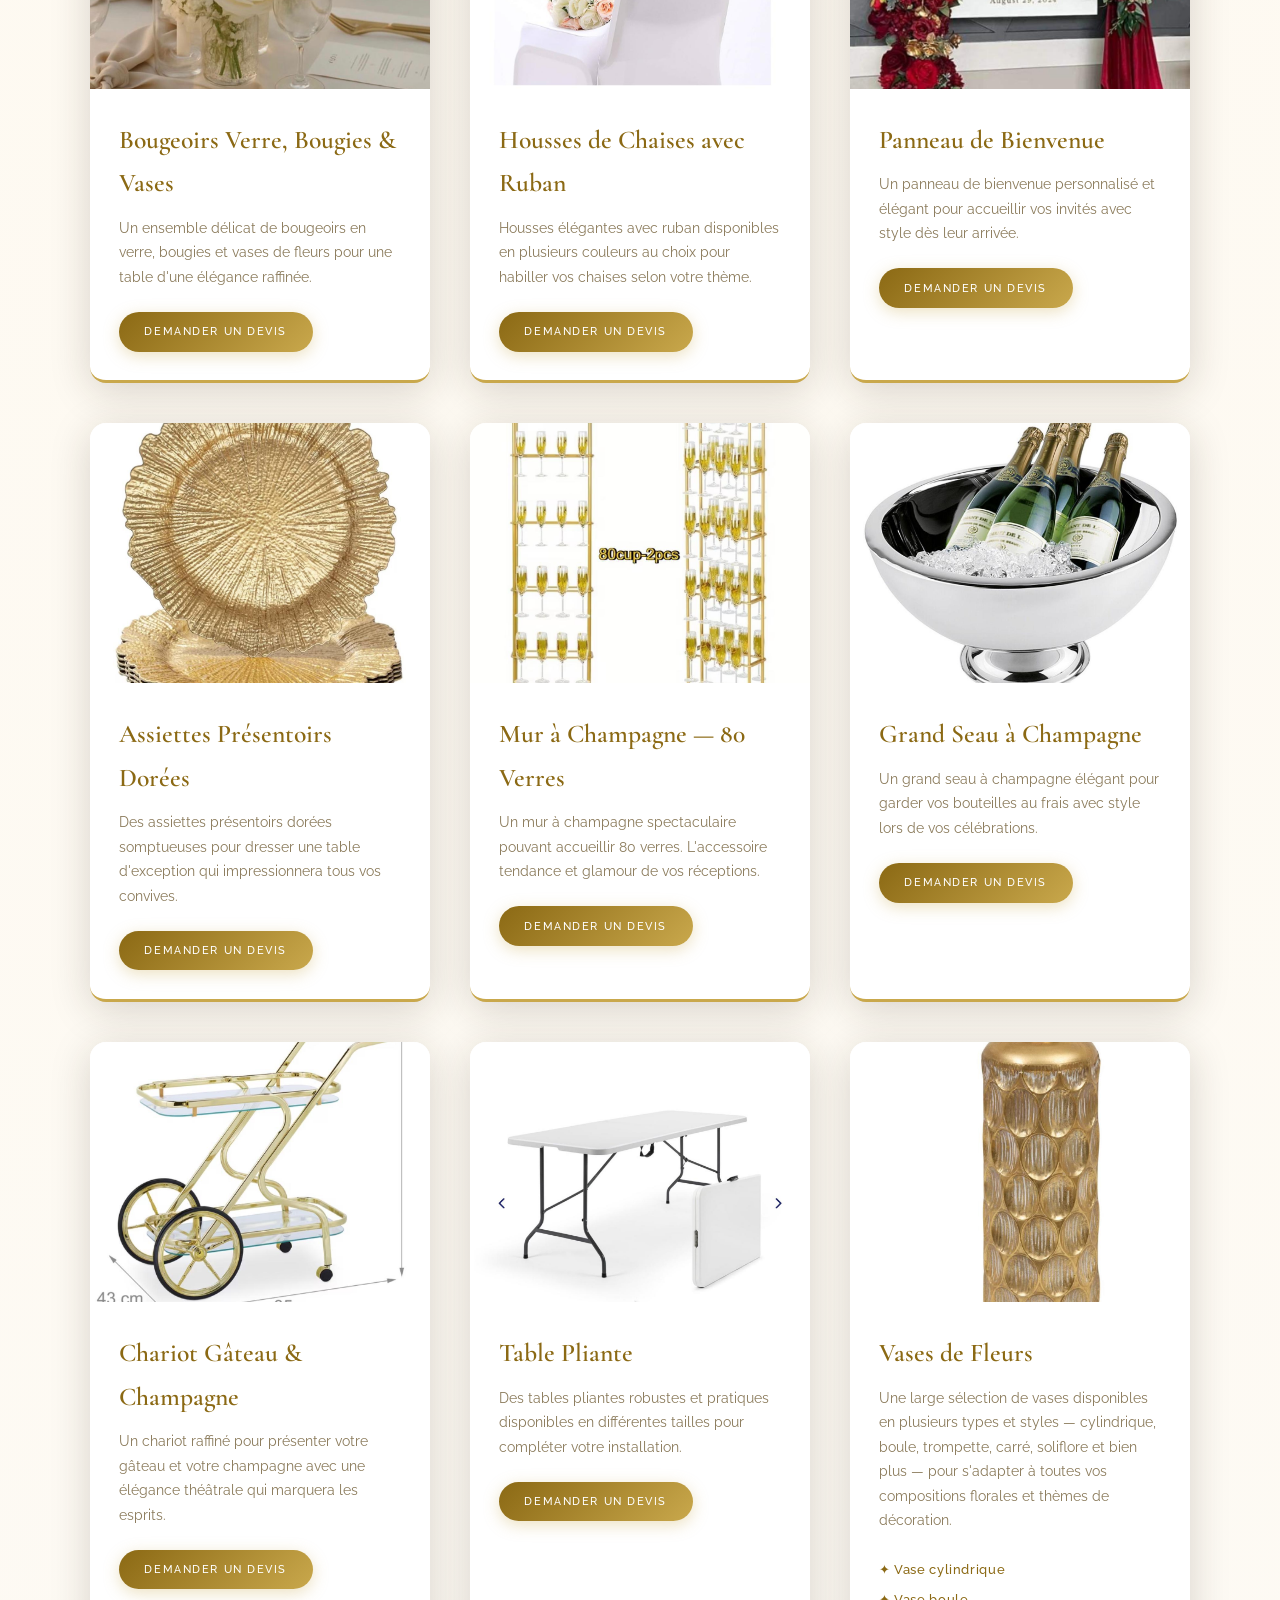
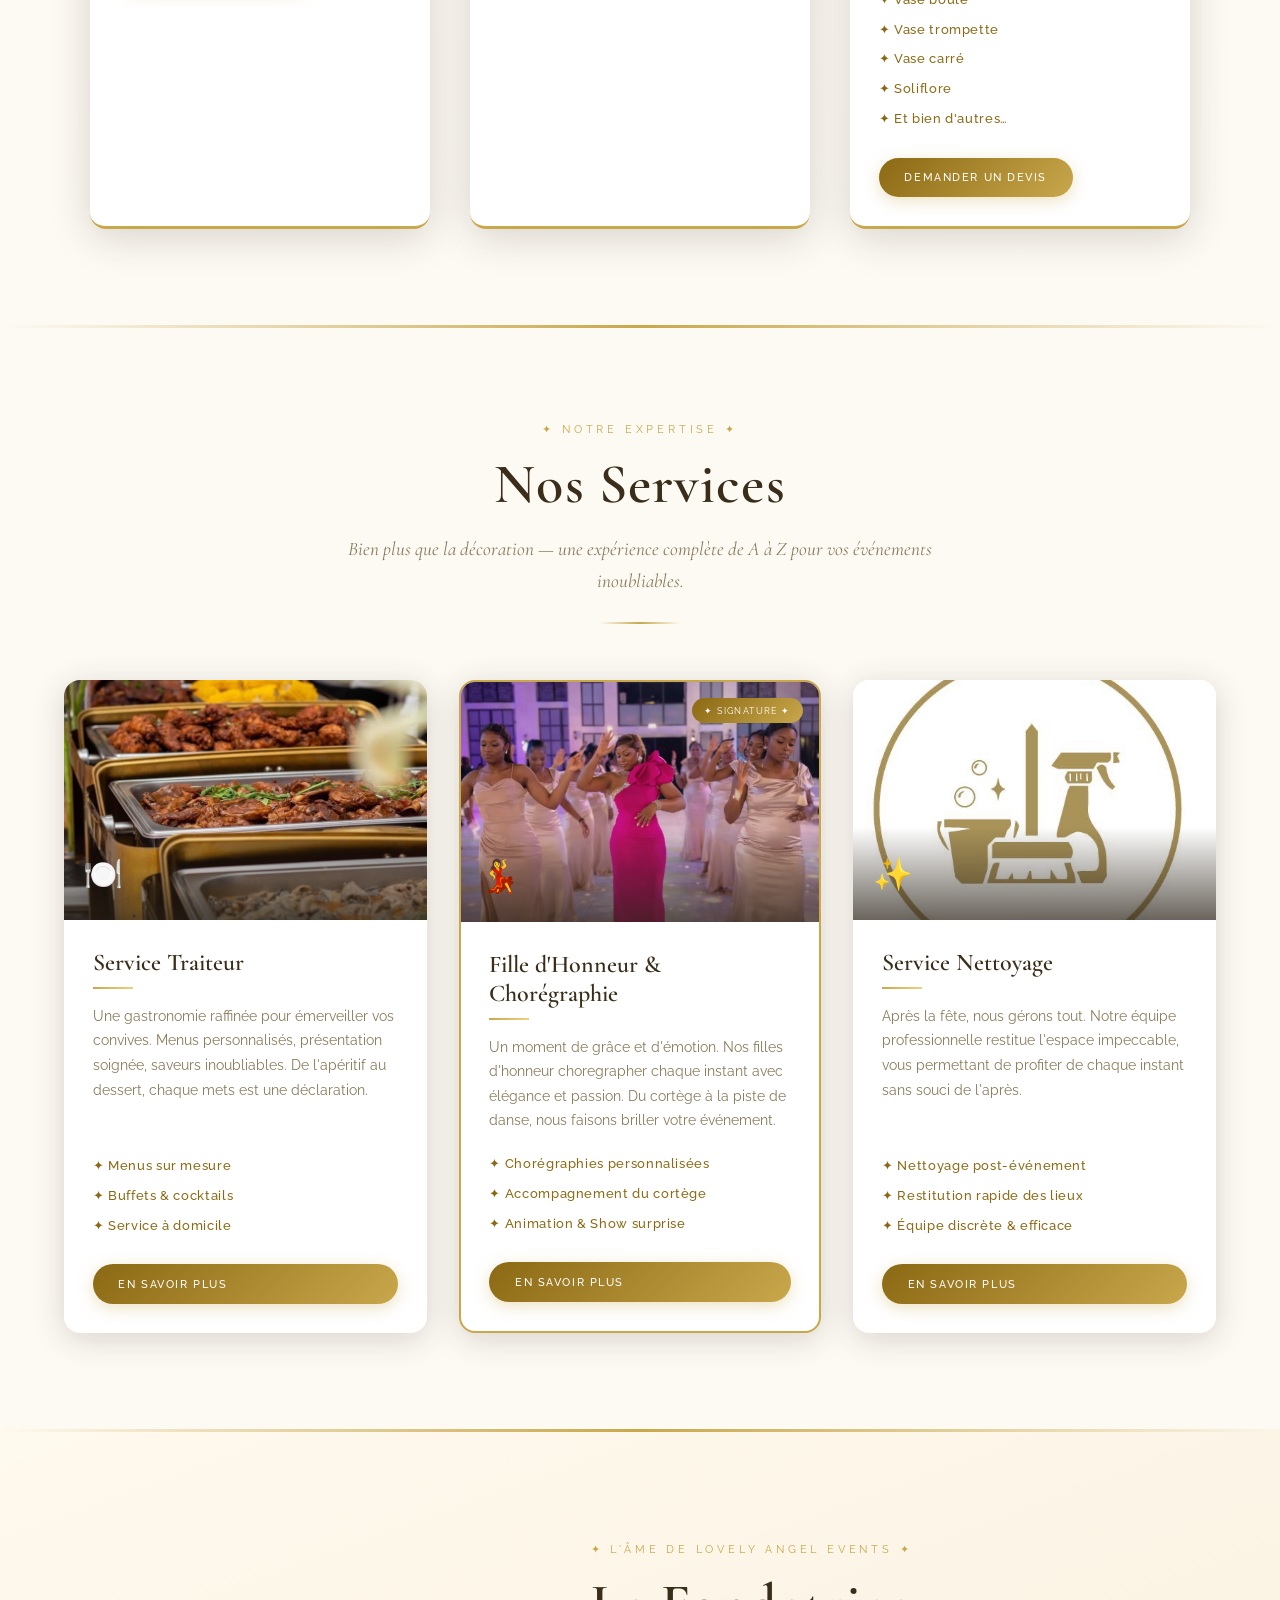
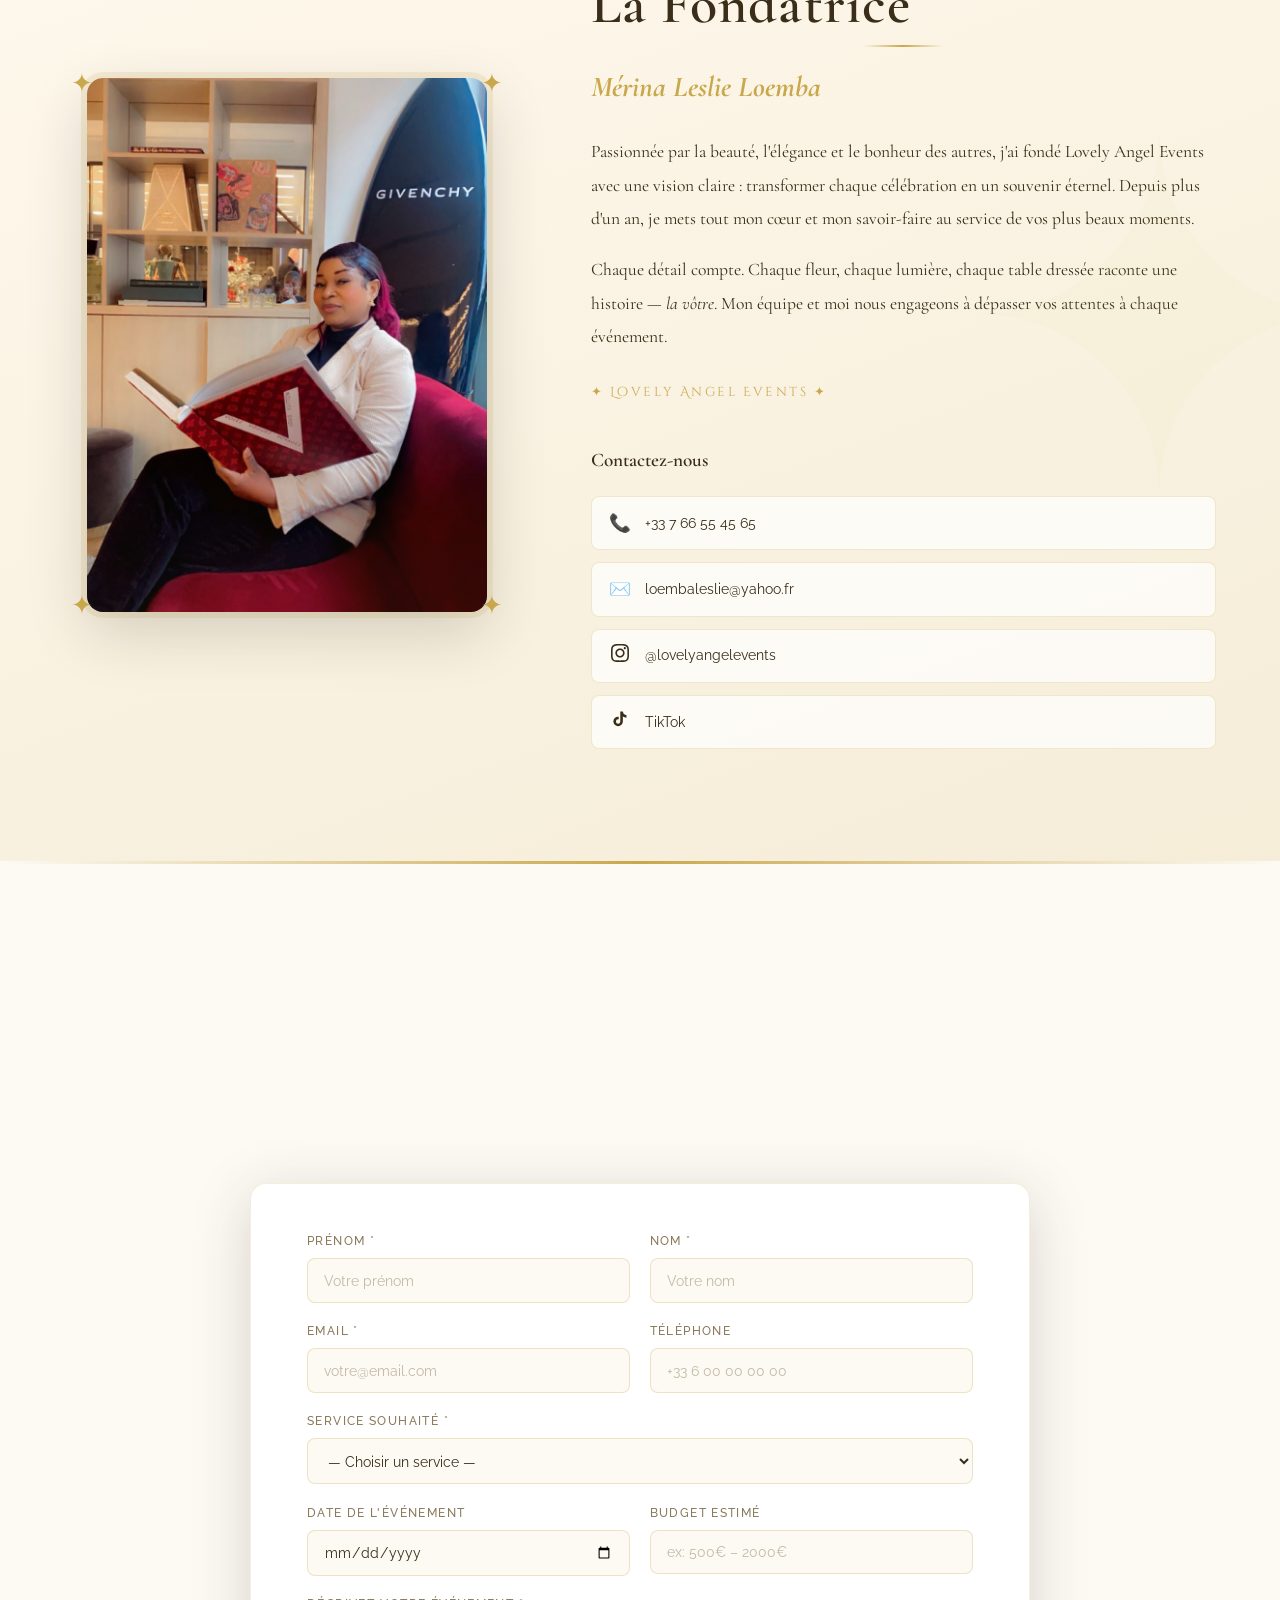
==== commit 718e8d09: "deco" ====
--- a/index.html
+++ b/index.html
@@ -238,6 +238,7 @@
           <span class="img-watermark">✦ Lovely Angel Events</span>
         </div>
       </div>
+      
 
       <!-- Ajoutez autant de .gallery-item que vous le souhaitez -->
       <div class="gallery-add-hint">
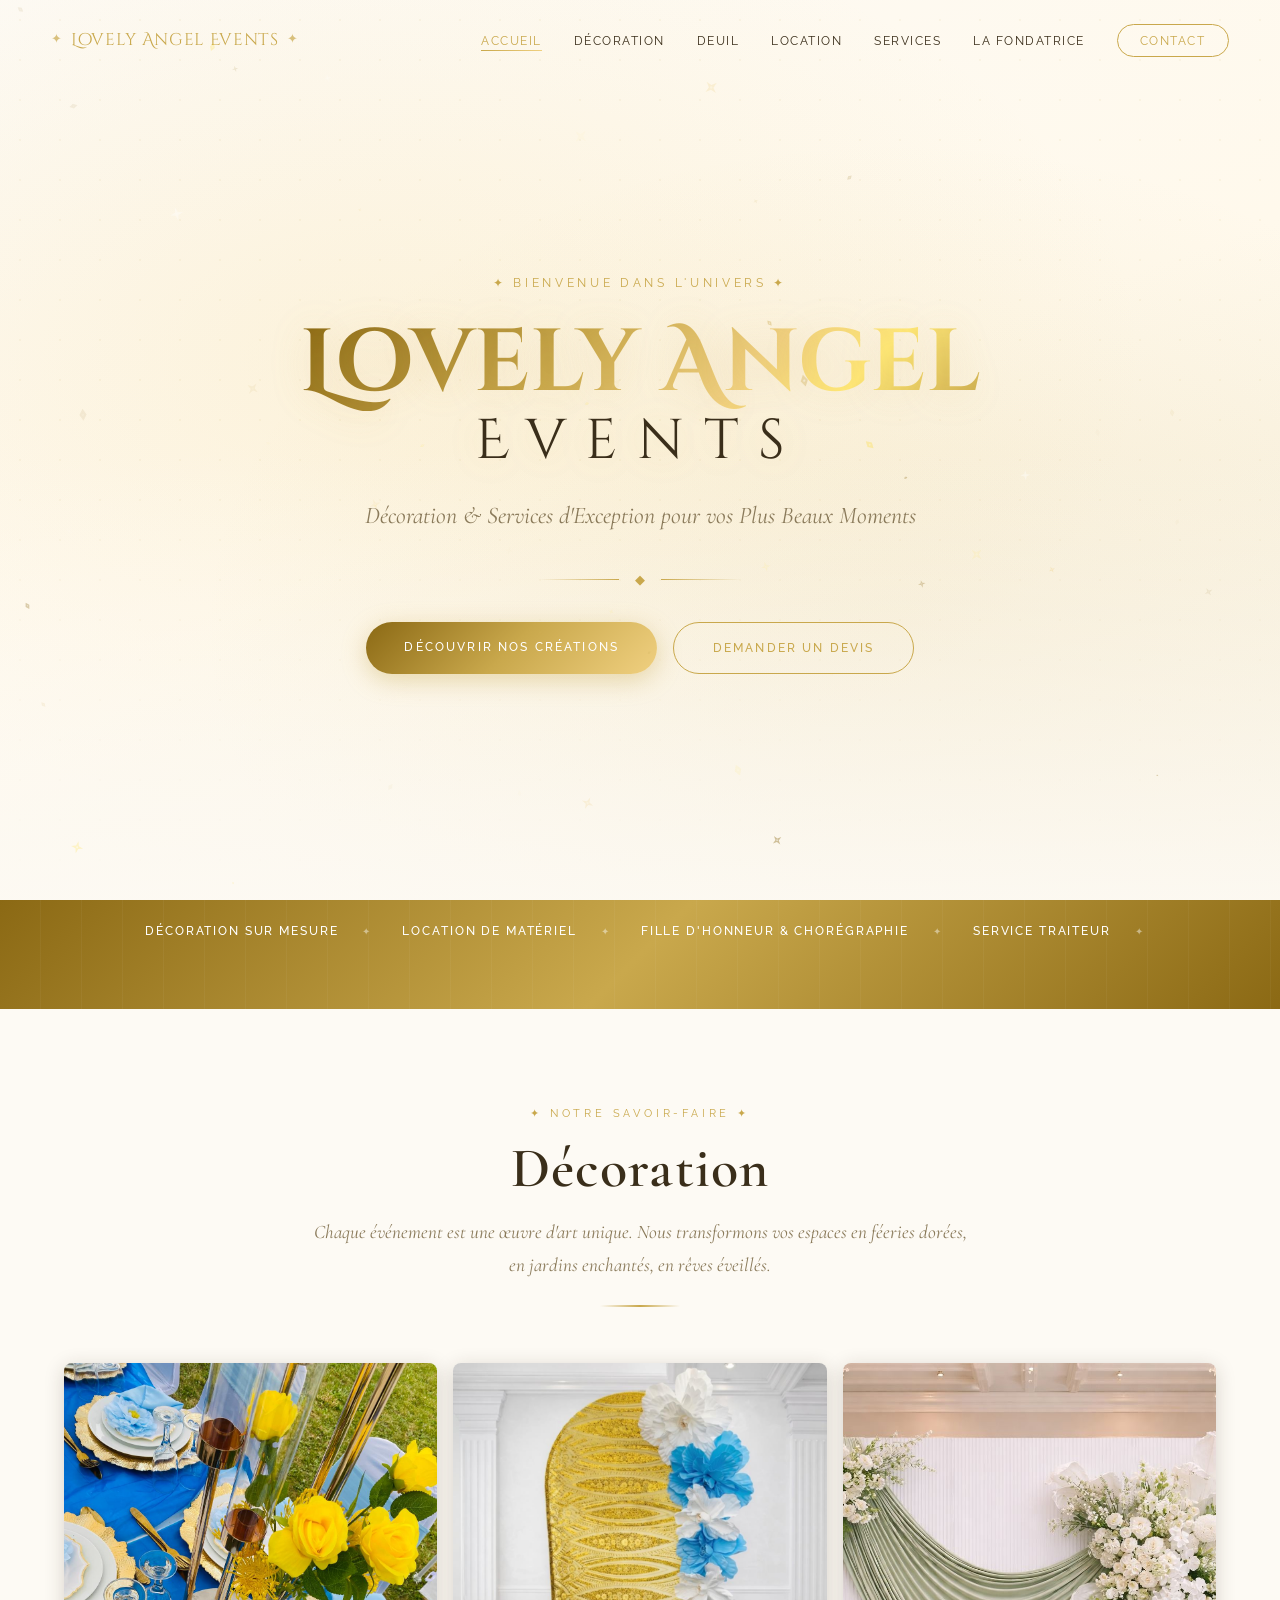
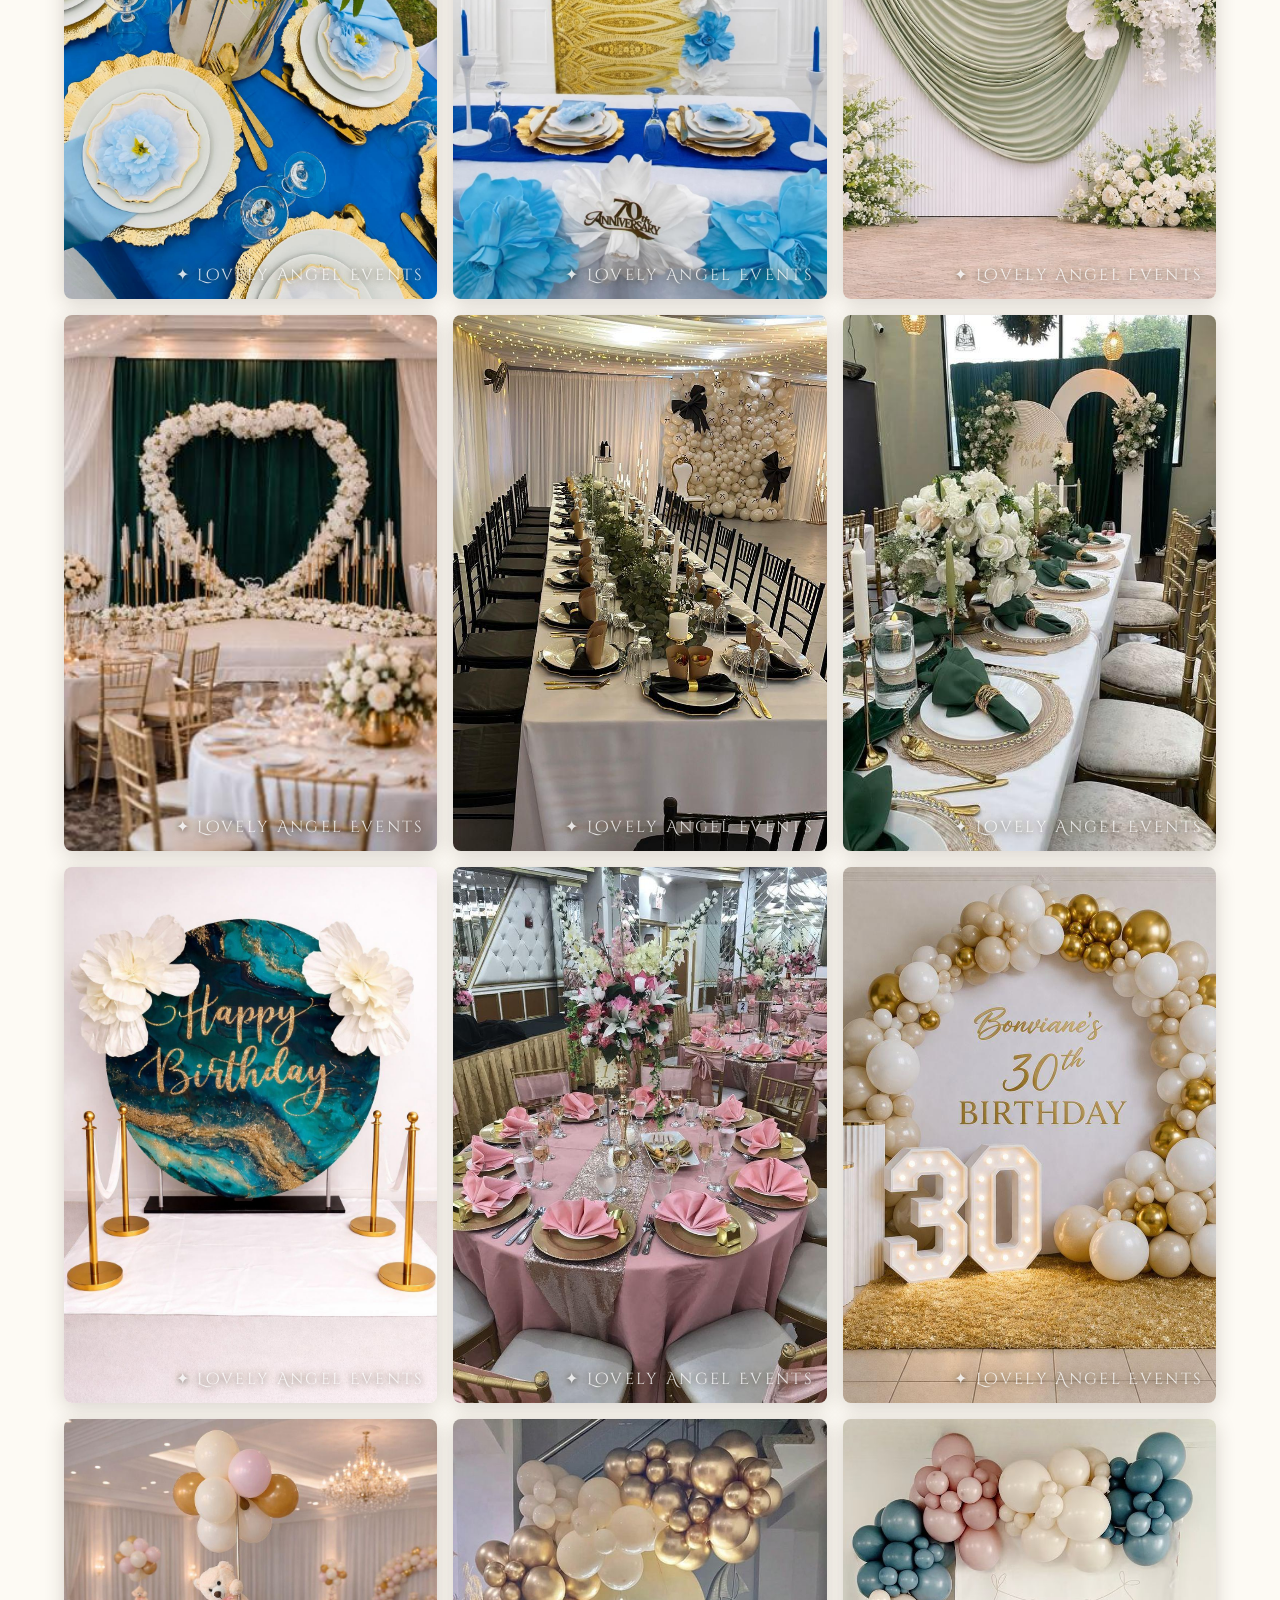
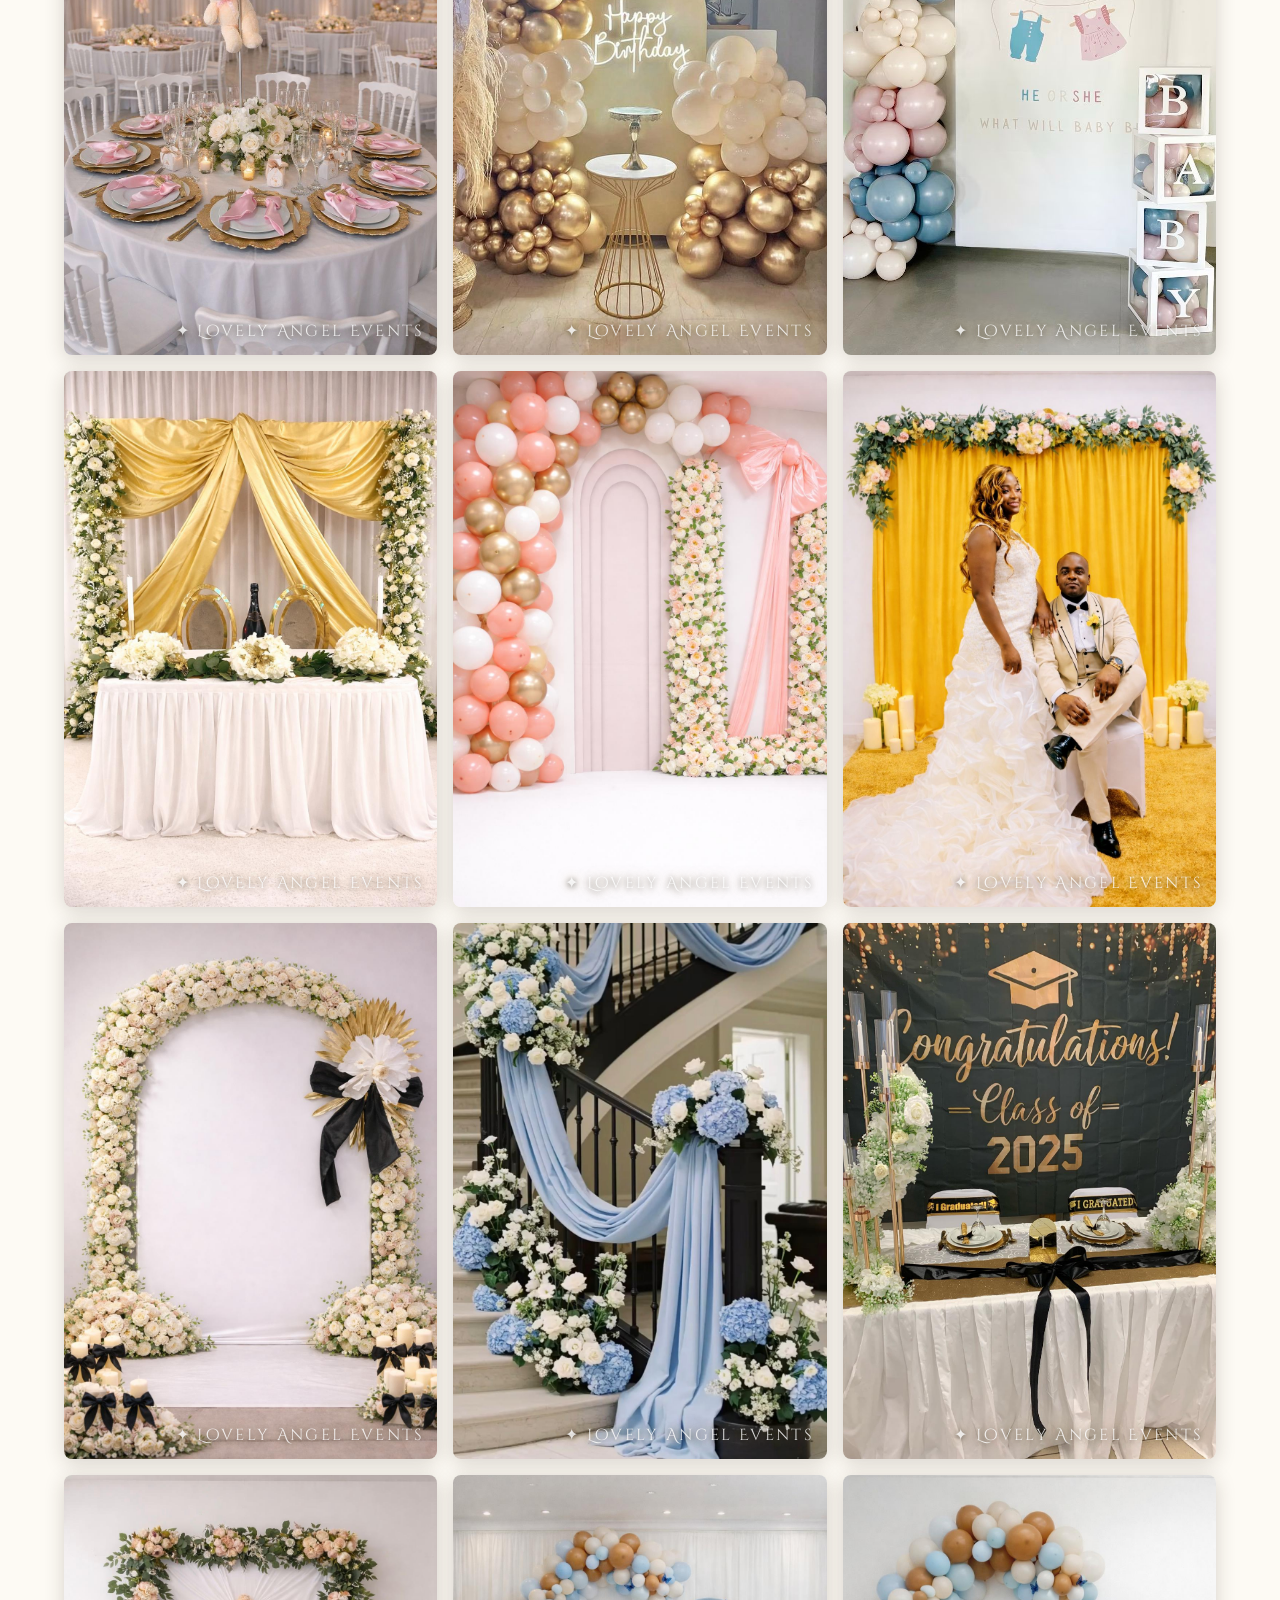
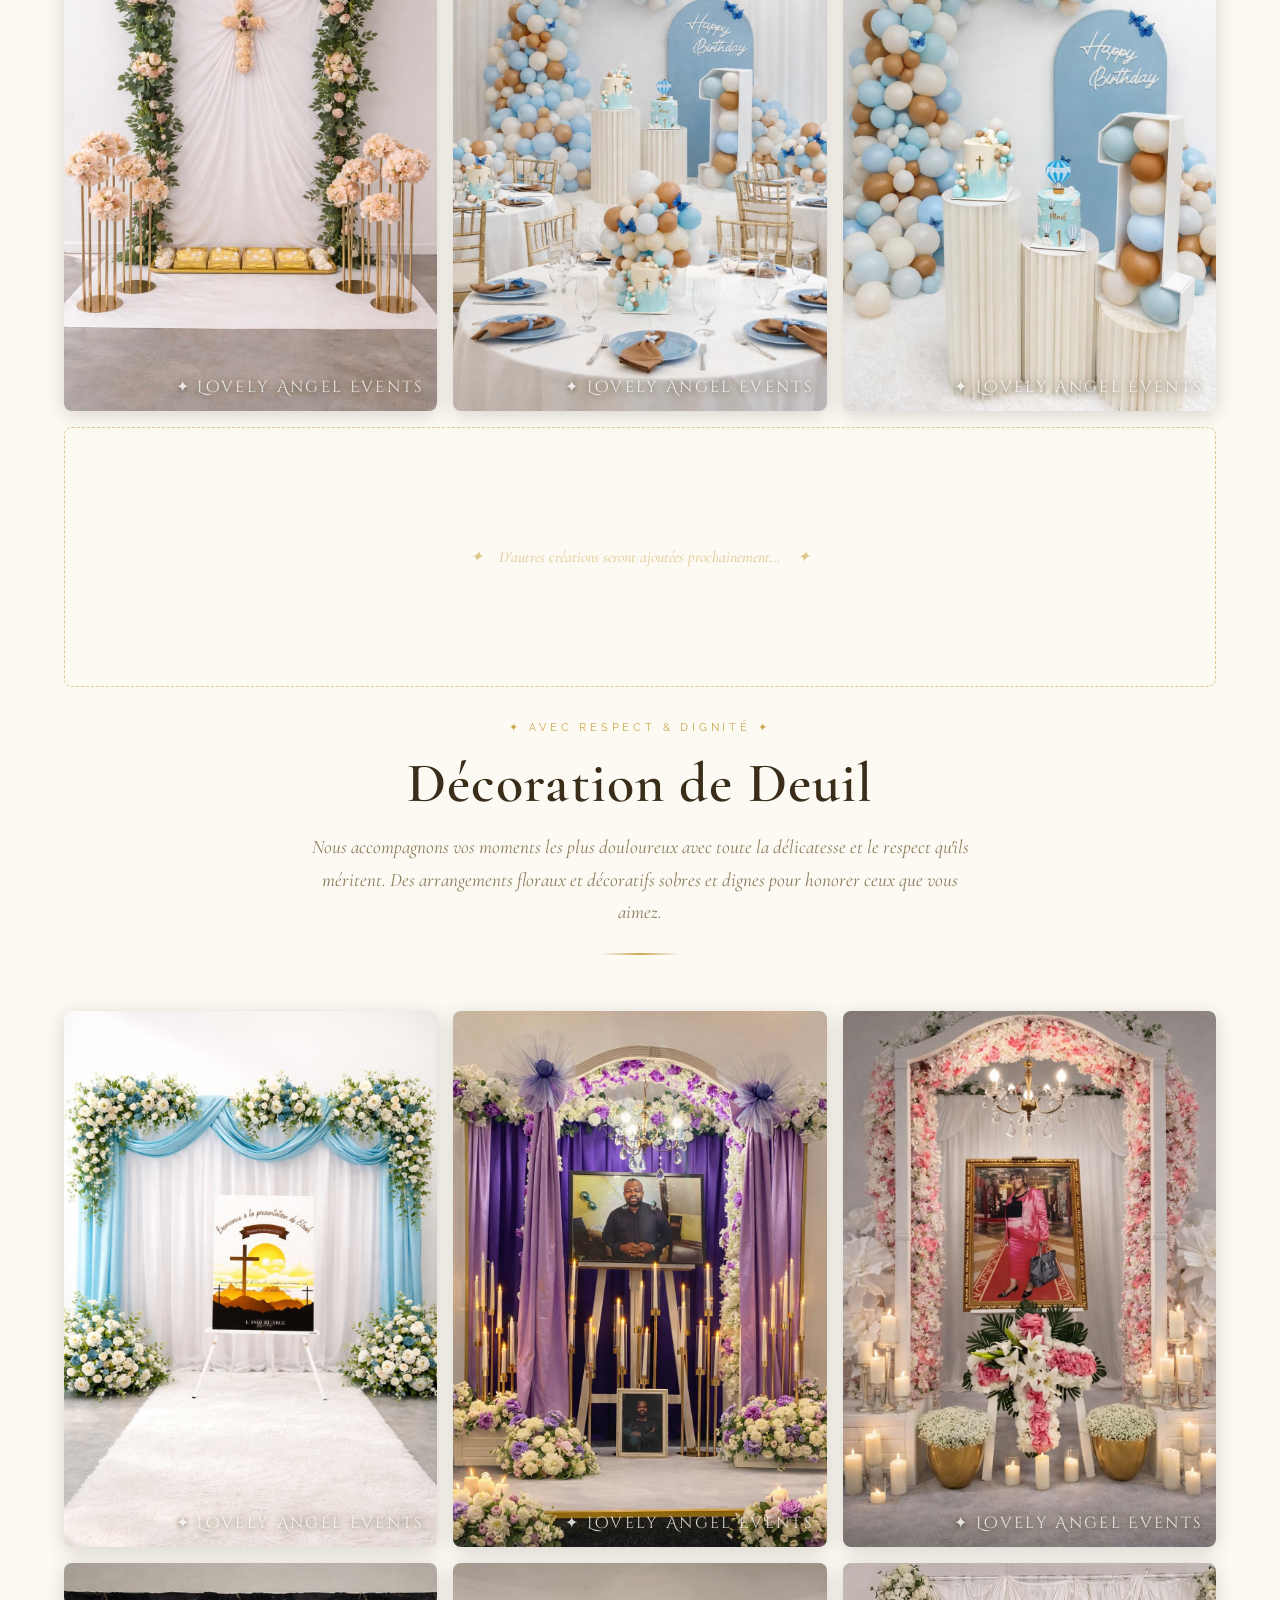
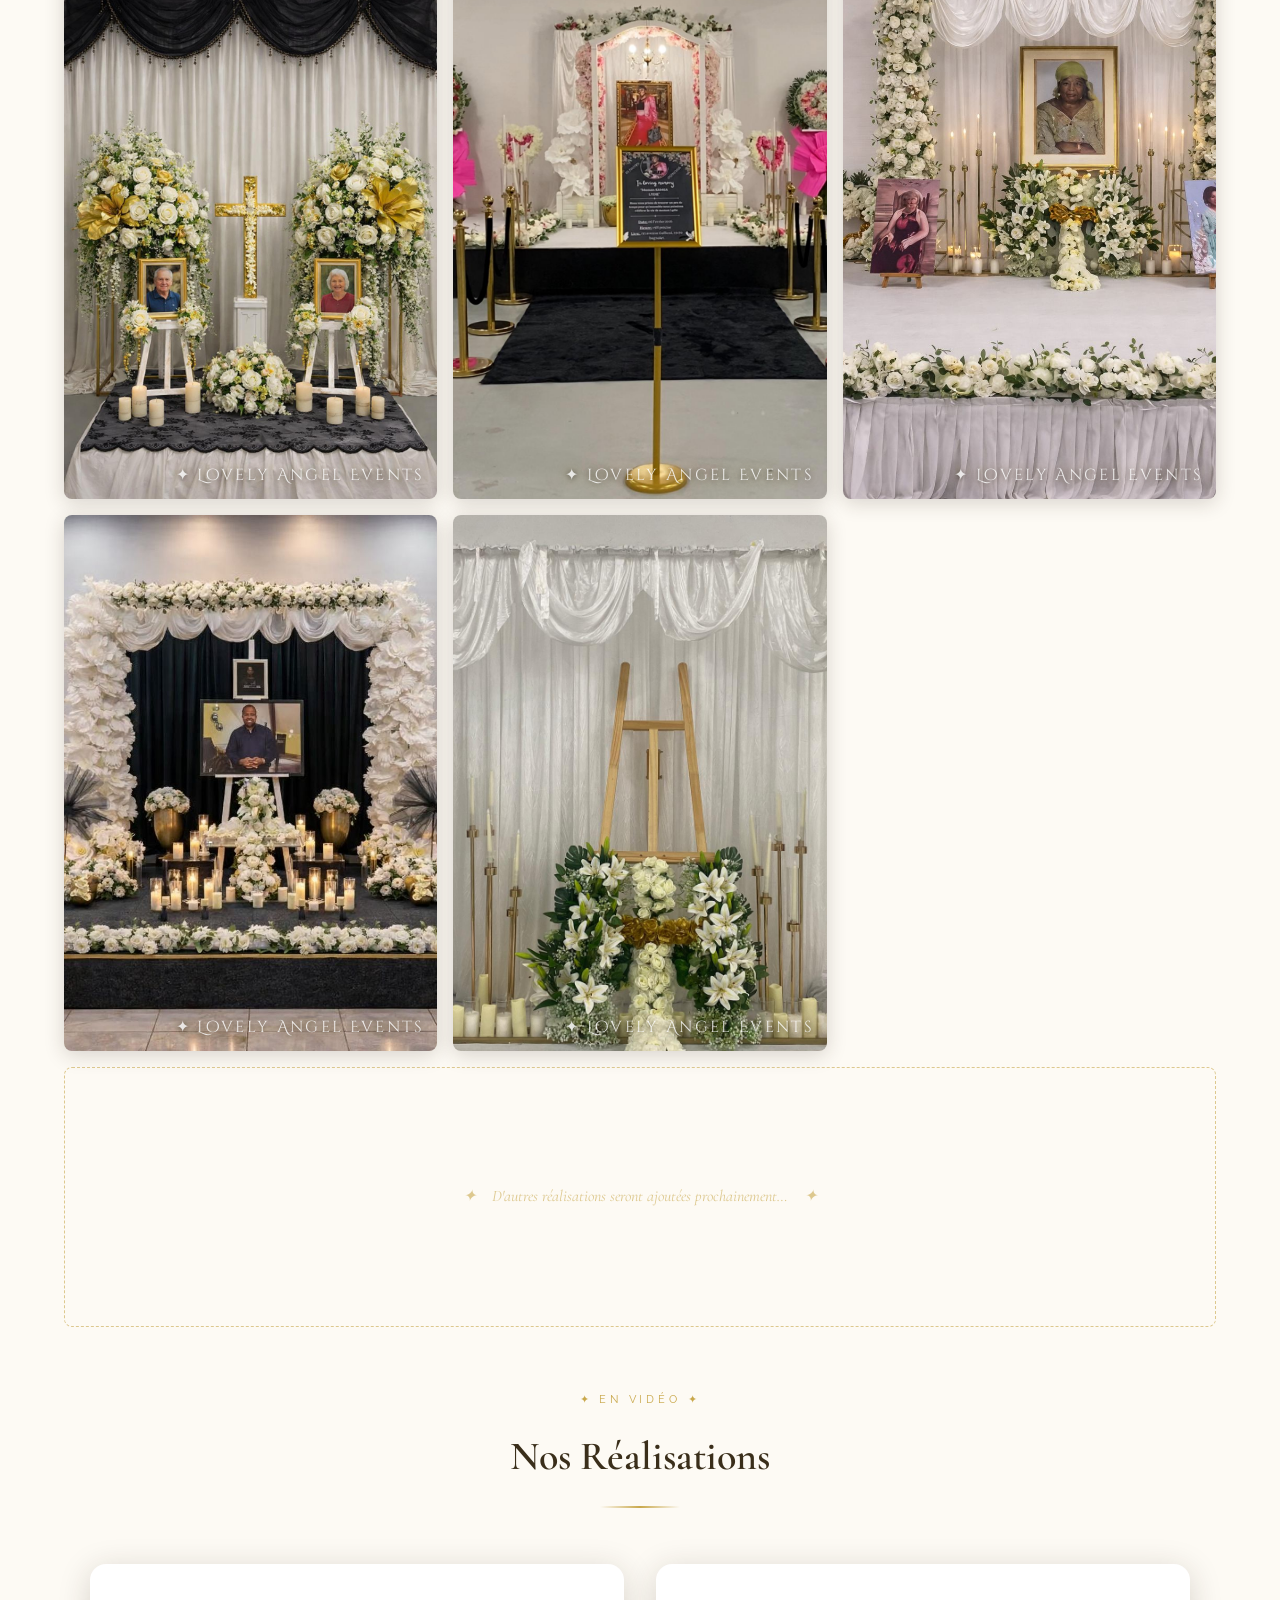
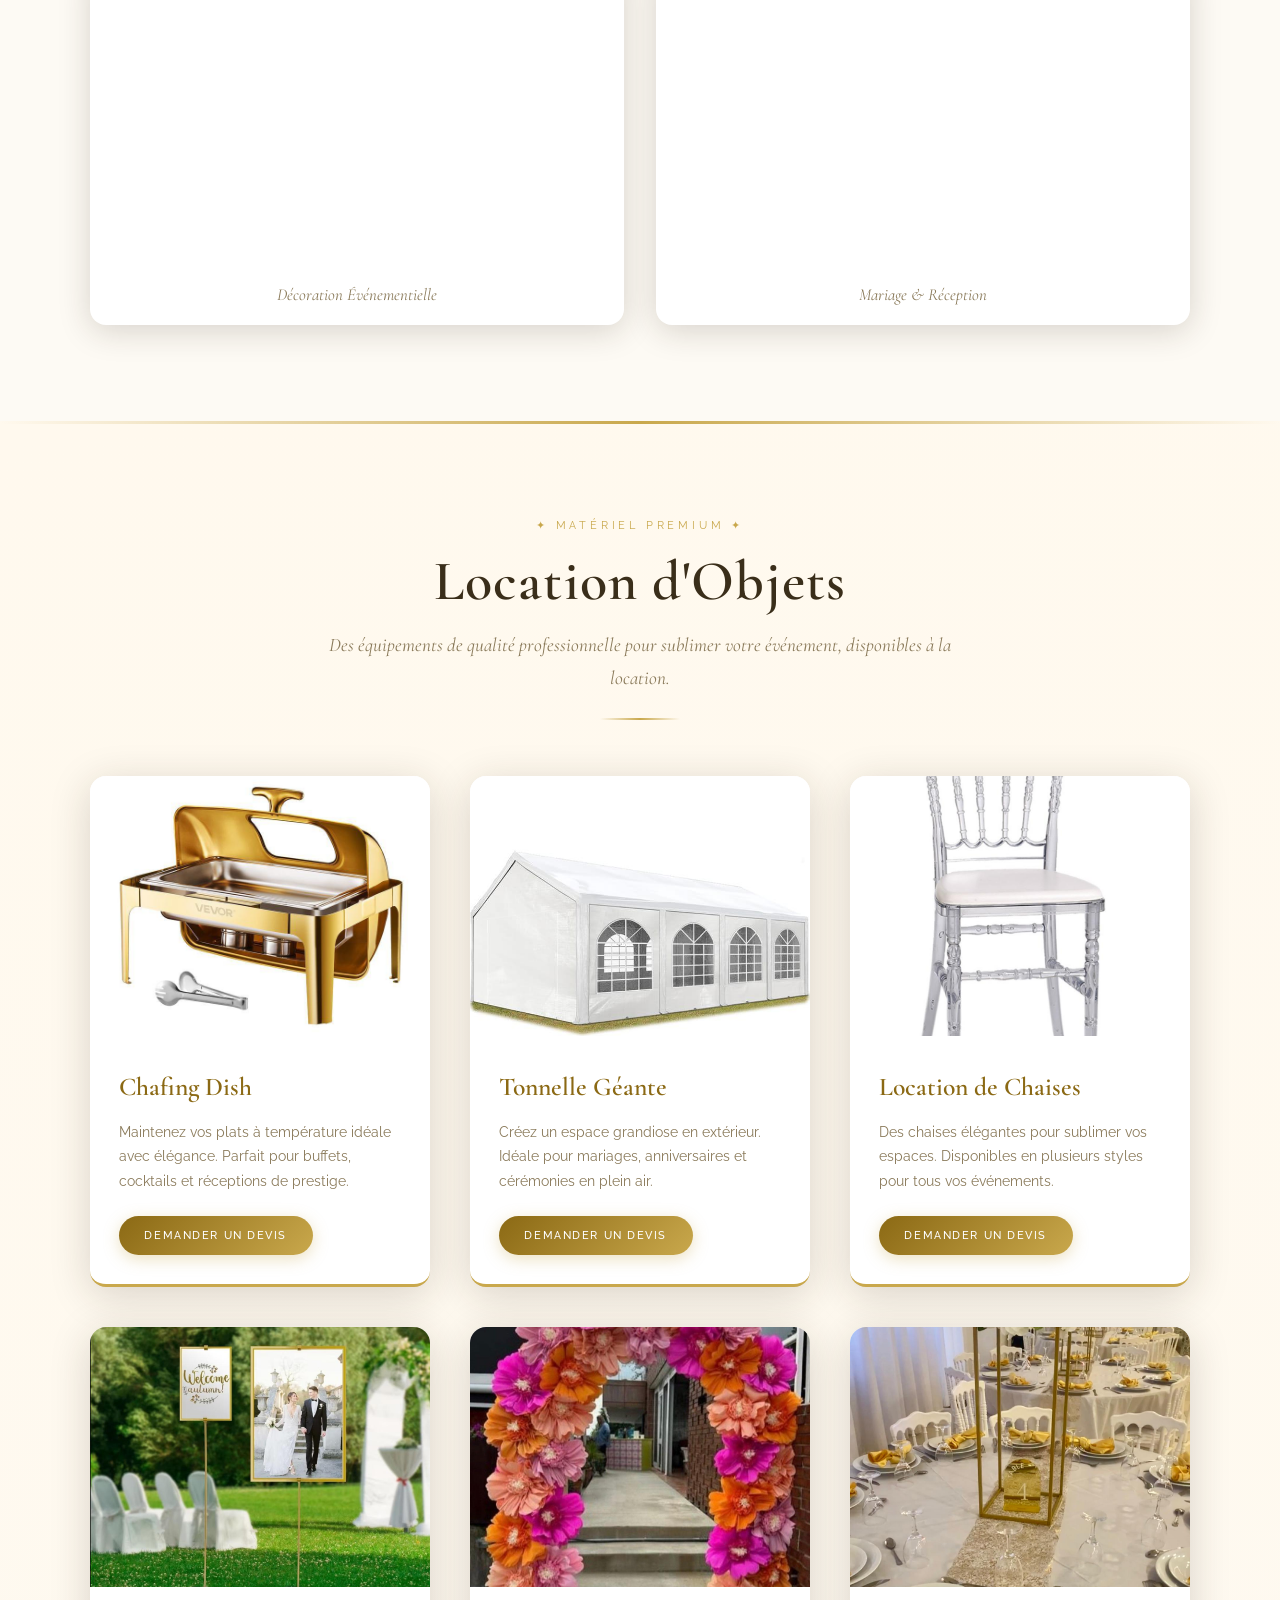
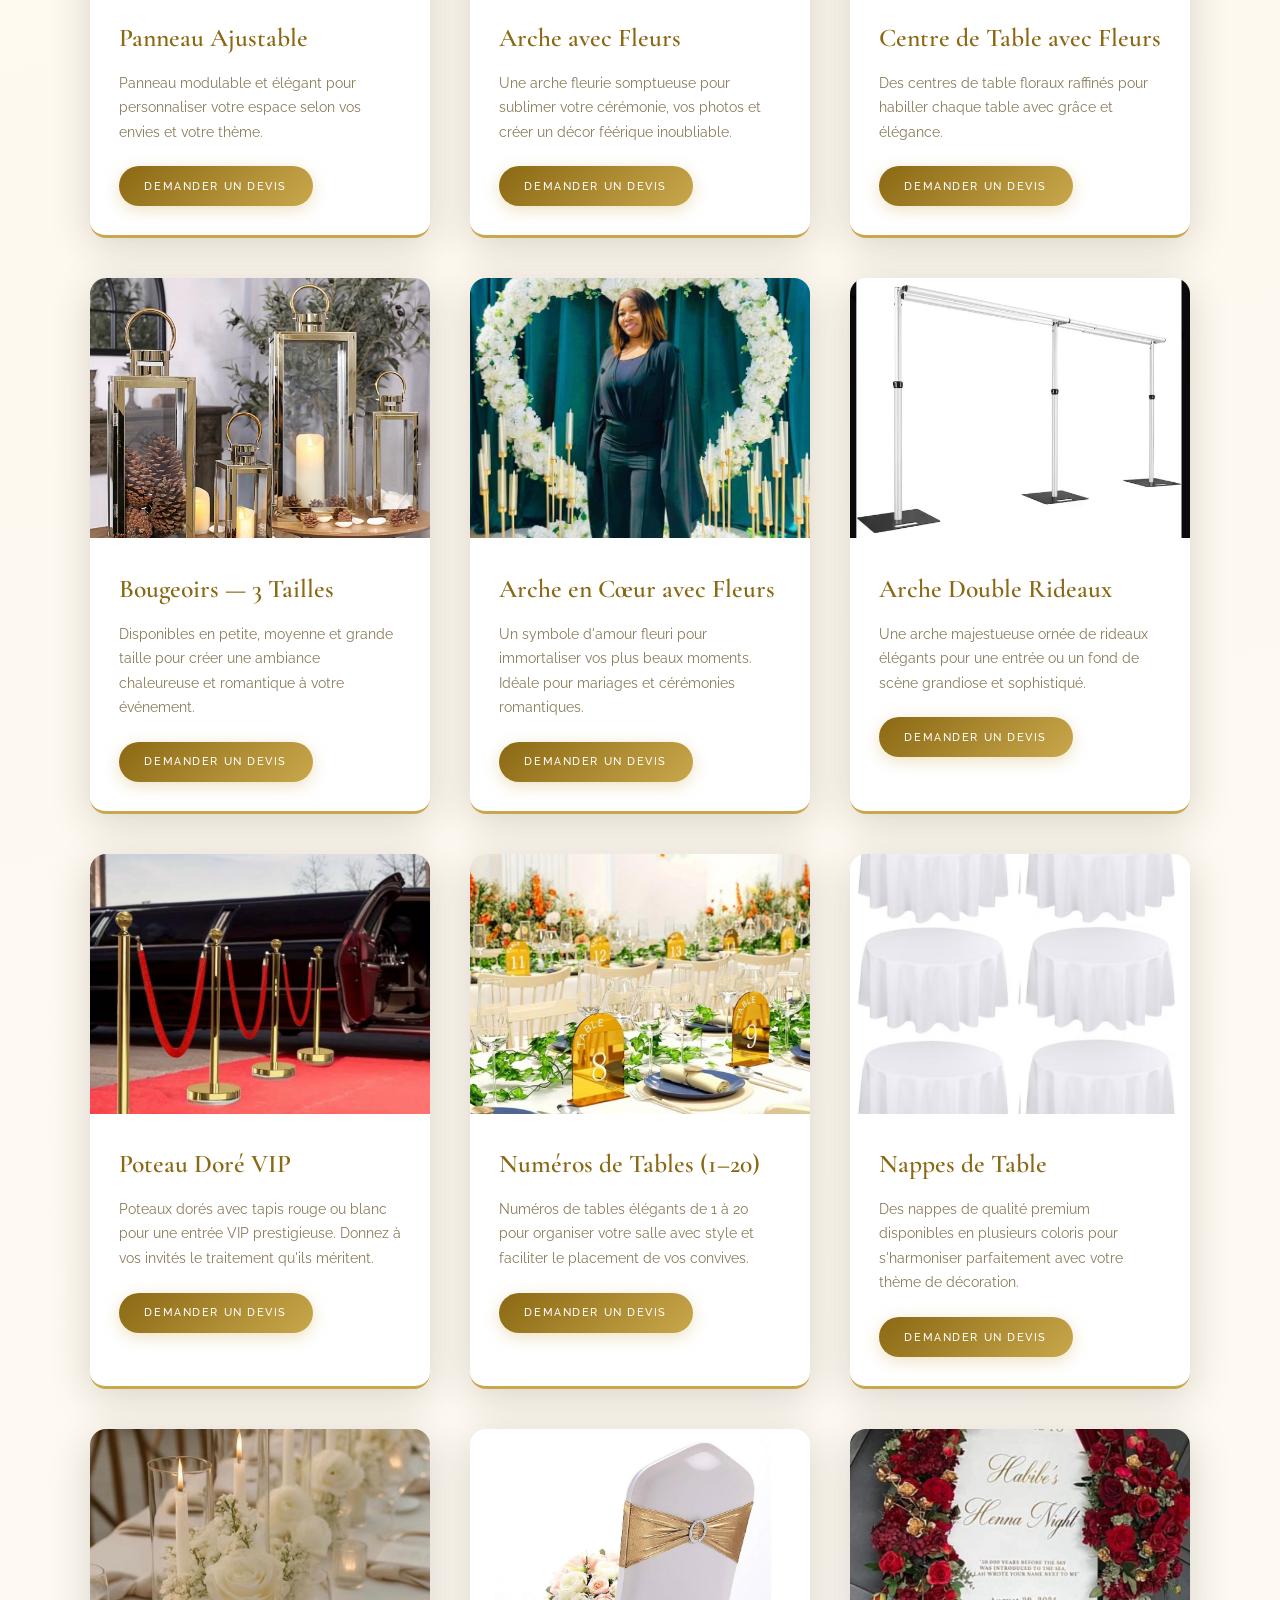
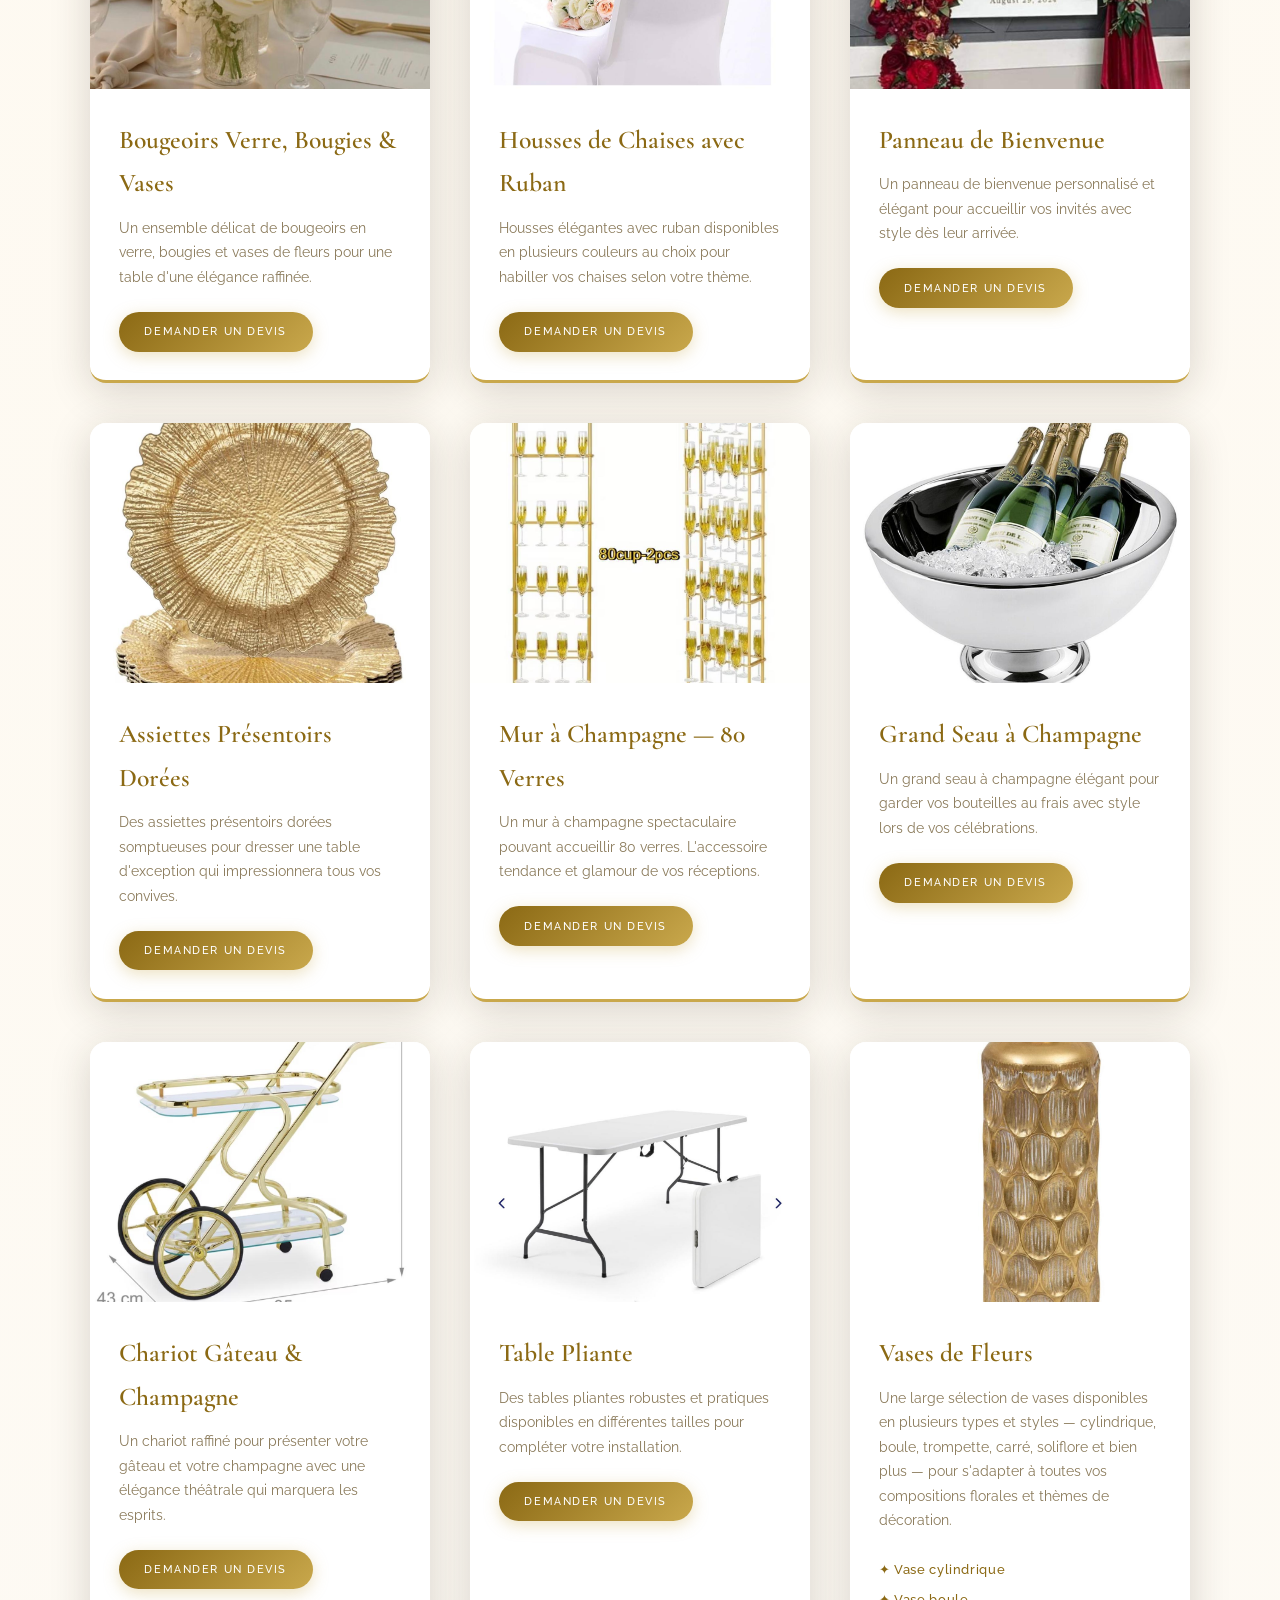
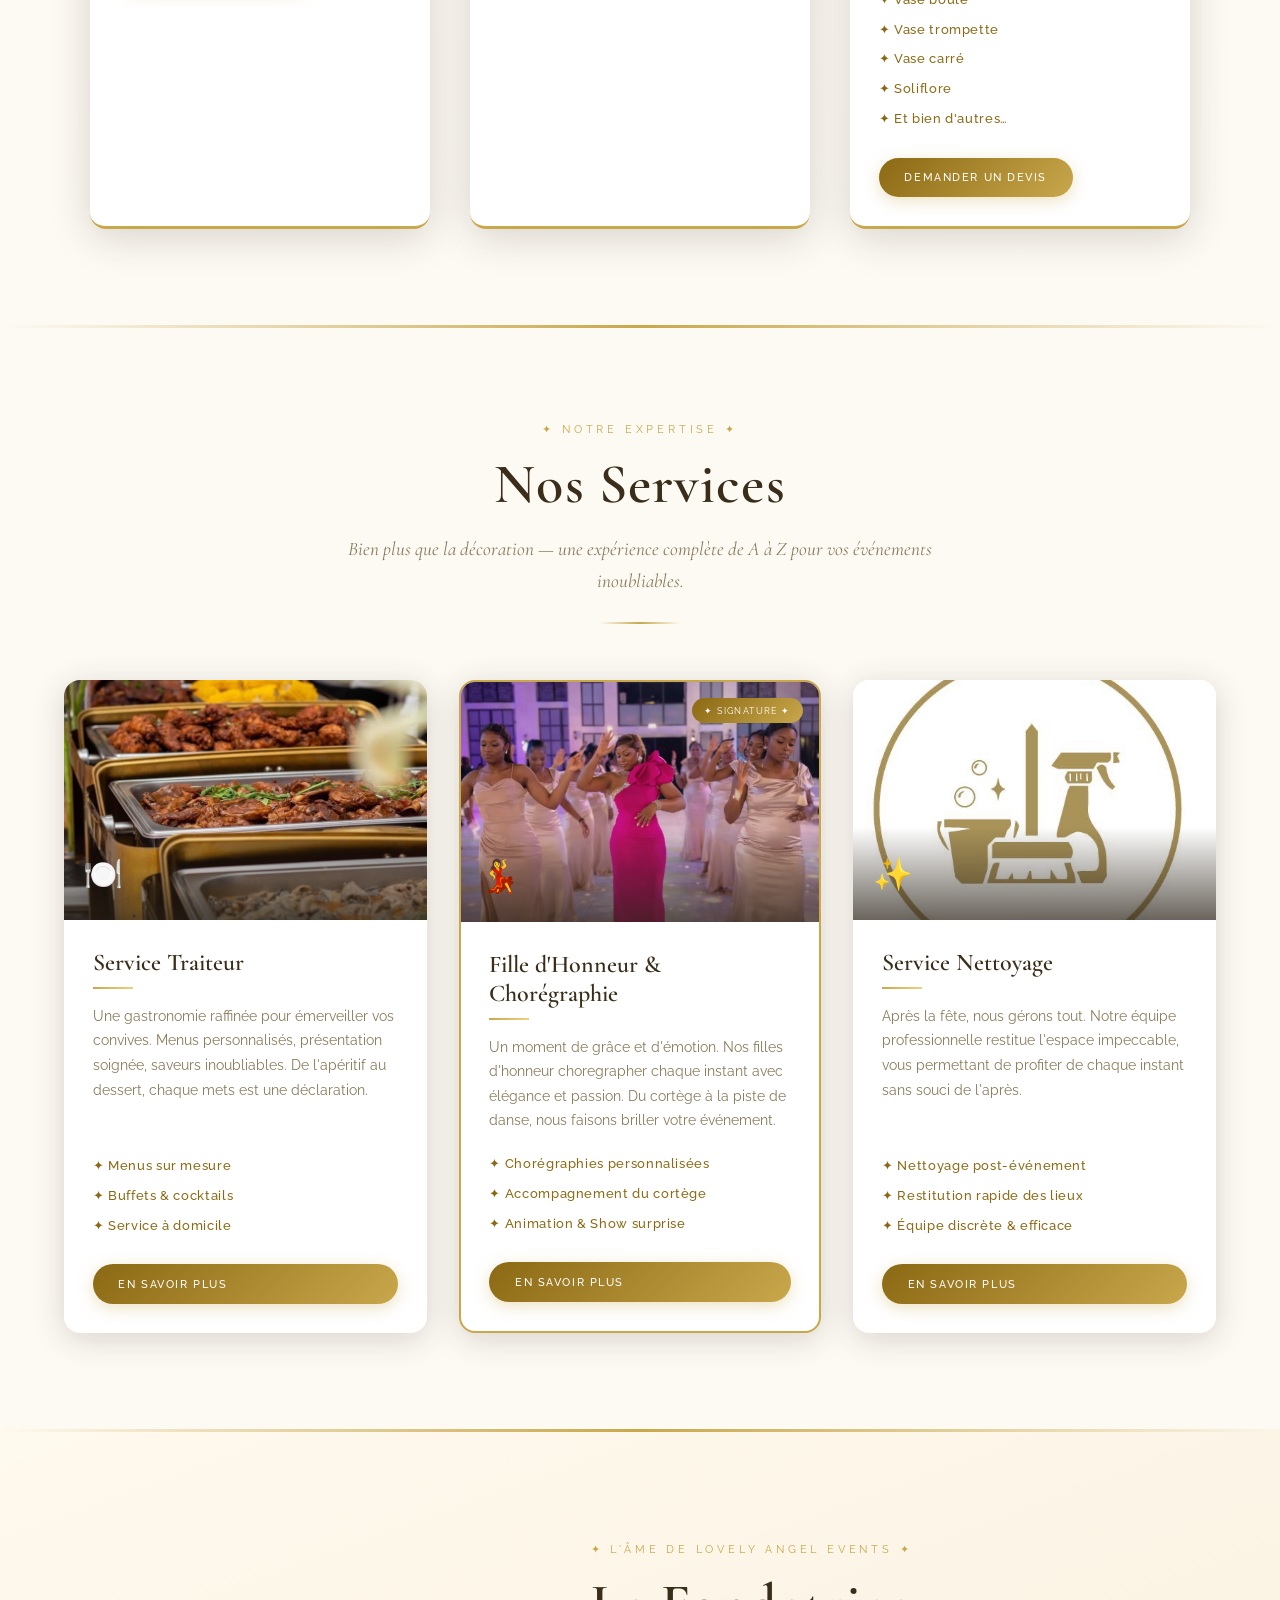
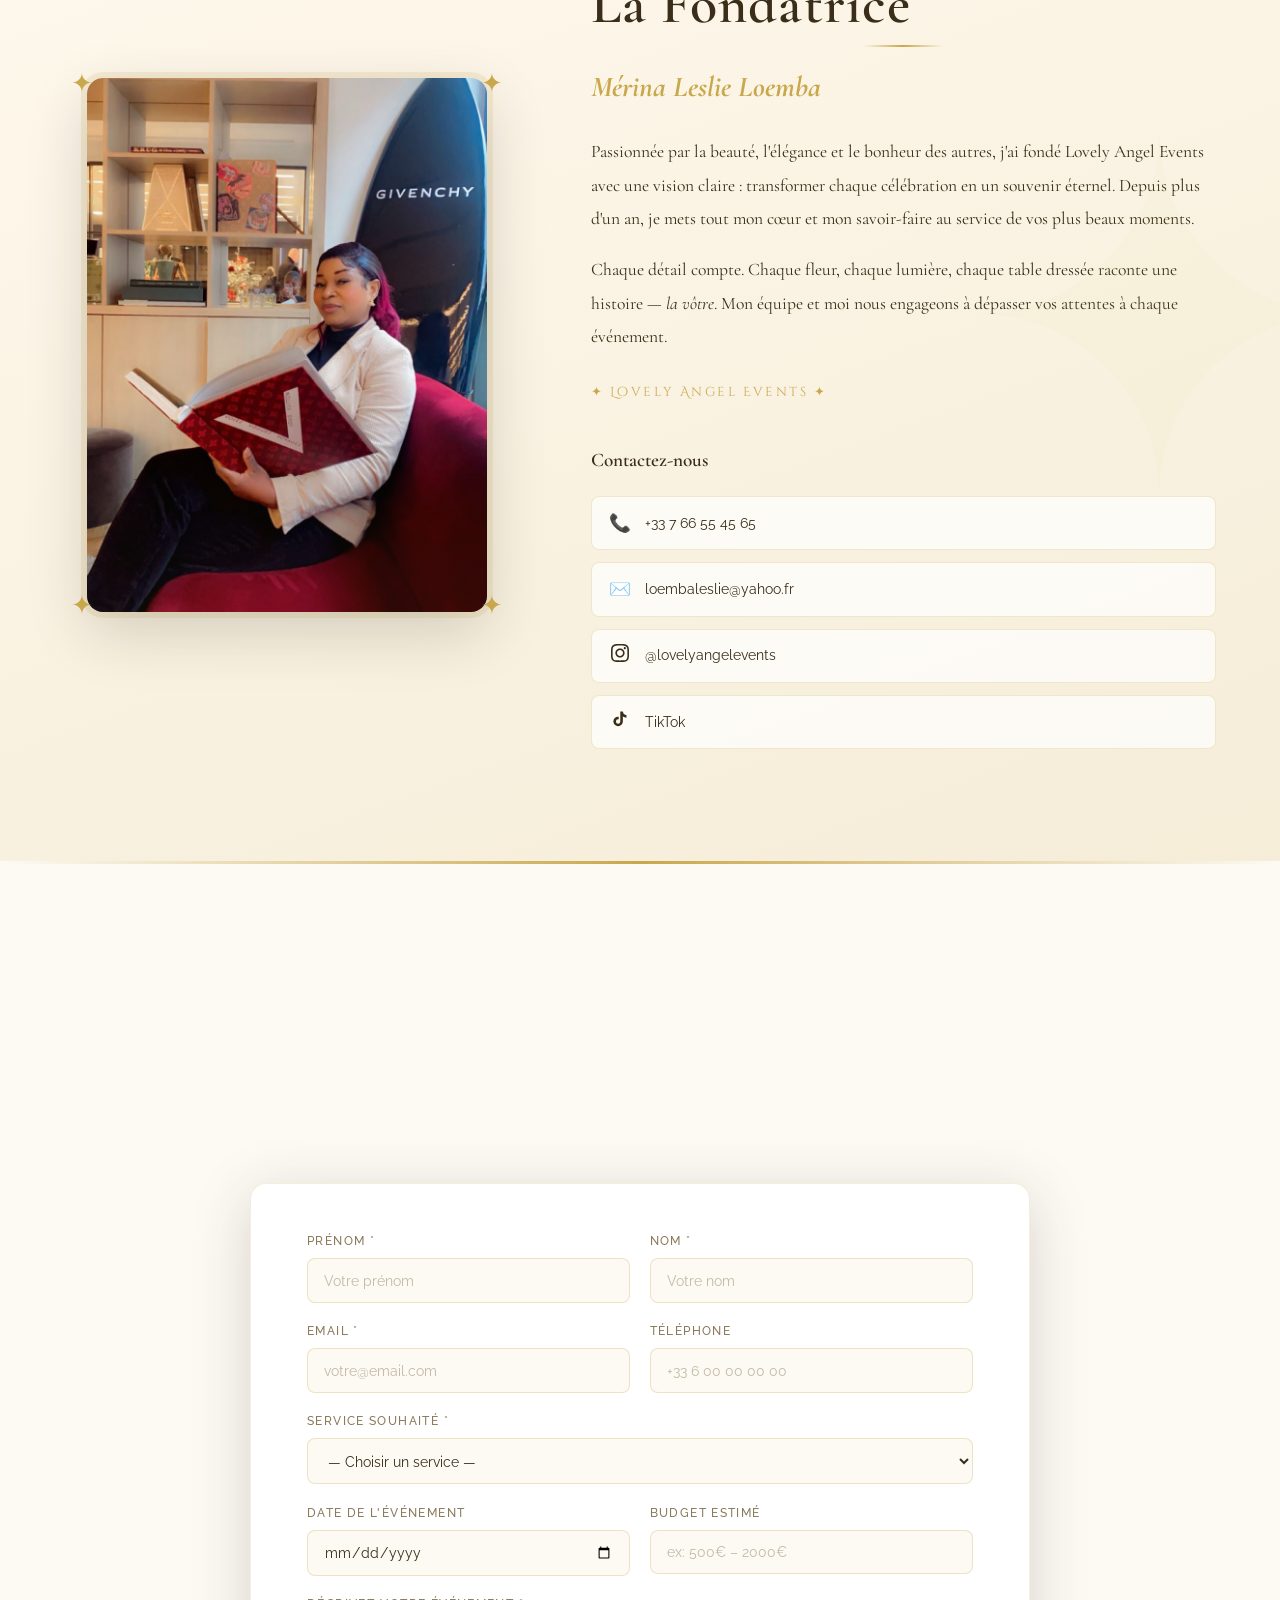
==== commit 1e4309a0: "ajout hb1 et 2" ====
--- a/index.html
+++ b/index.html
@@ -238,7 +238,20 @@
           <span class="img-watermark">✦ Lovely Angel Events</span>
         </div>
       </div>
-      
+      <div class="gallery-item gallery-item--tall" data-index="19">
+        <div class="img-wrapper">
+          <img src="img/hb1.jpeg" alt="Chemin de table" />
+          <div class="img-overlay"><span>✦</span></div>
+          <span class="img-watermark">✦ Lovely Angel Events</span>
+        </div>
+      </div>
+      <div class="gallery-item gallery-item--tall" data-index="20">
+        <div class="img-wrapper">
+          <img src="img/hb2.jpeg" alt="Chemin de table" />
+          <div class="img-overlay"><span>✦</span></div>
+          <span class="img-watermark">✦ Lovely Angel Events</span>
+        </div>
+      </div>
 
       <!-- Ajoutez autant de .gallery-item que vous le souhaitez -->
       <div class="gallery-add-hint">
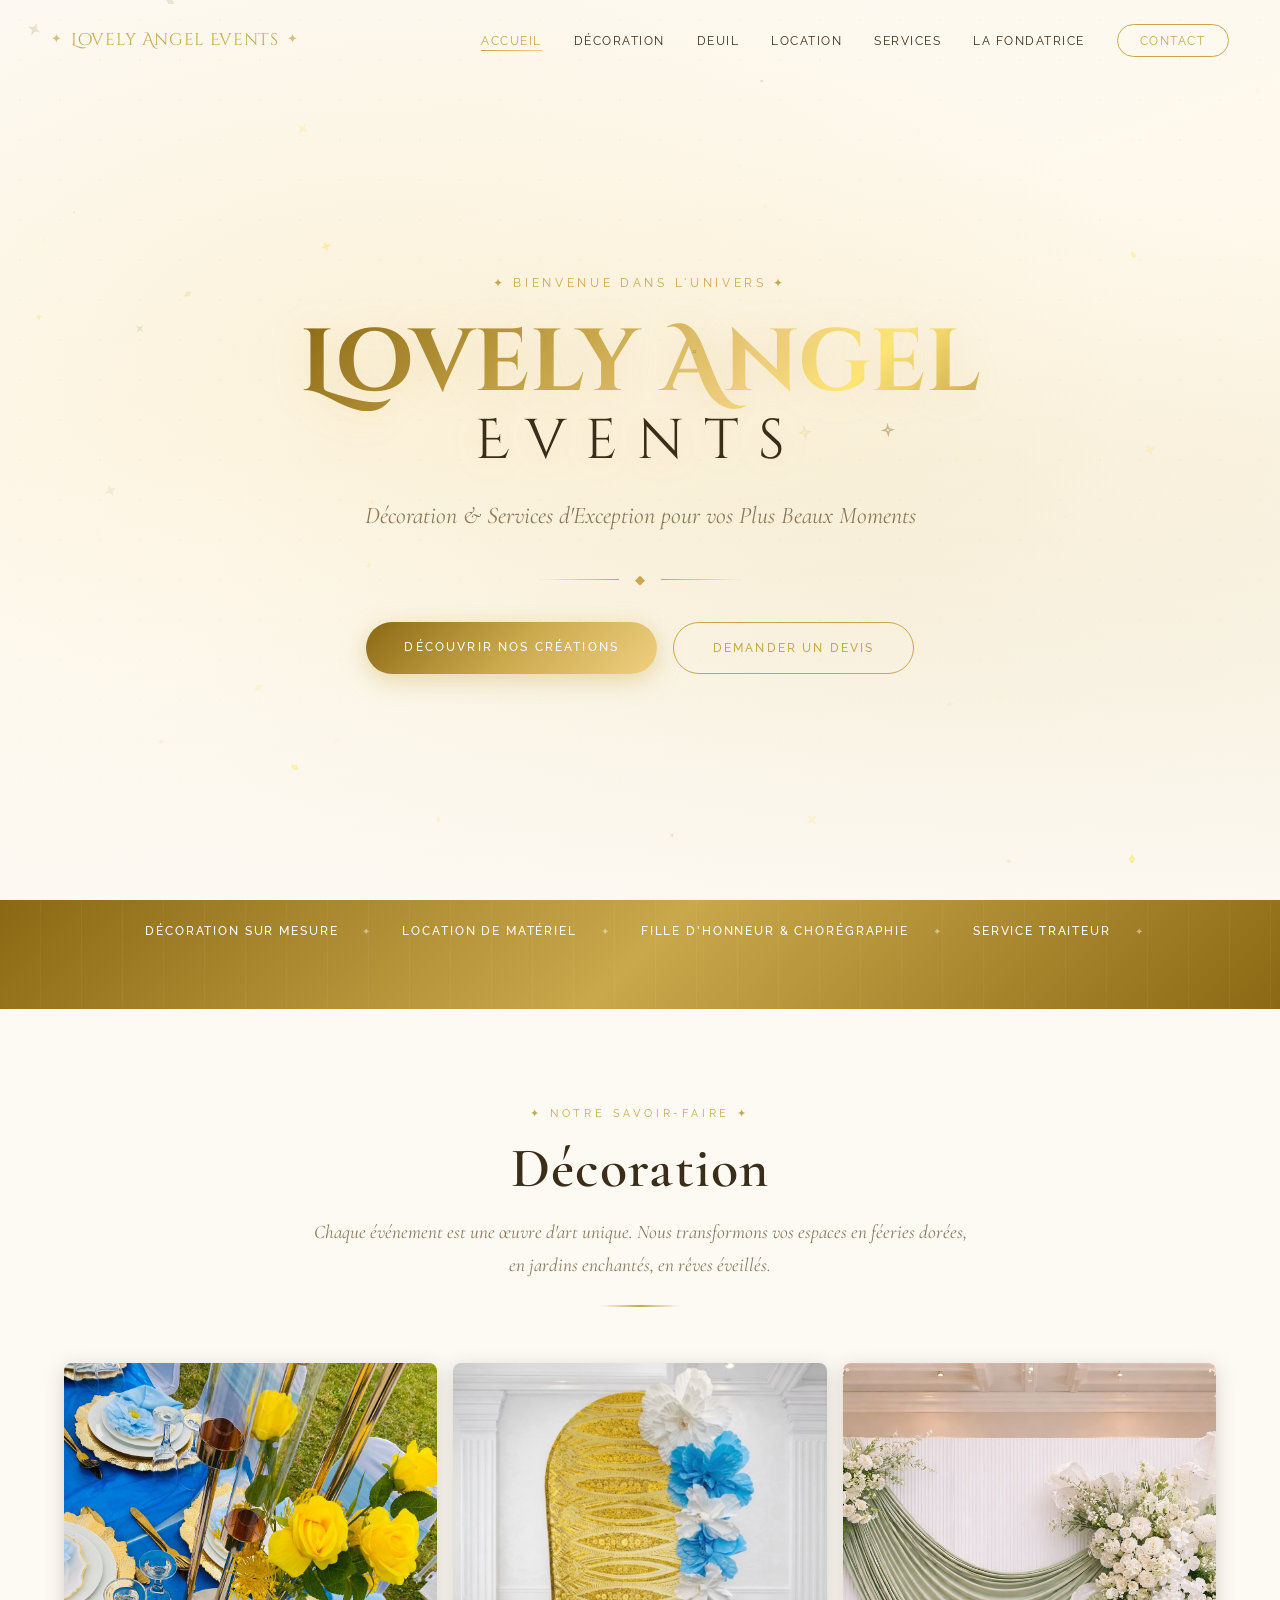
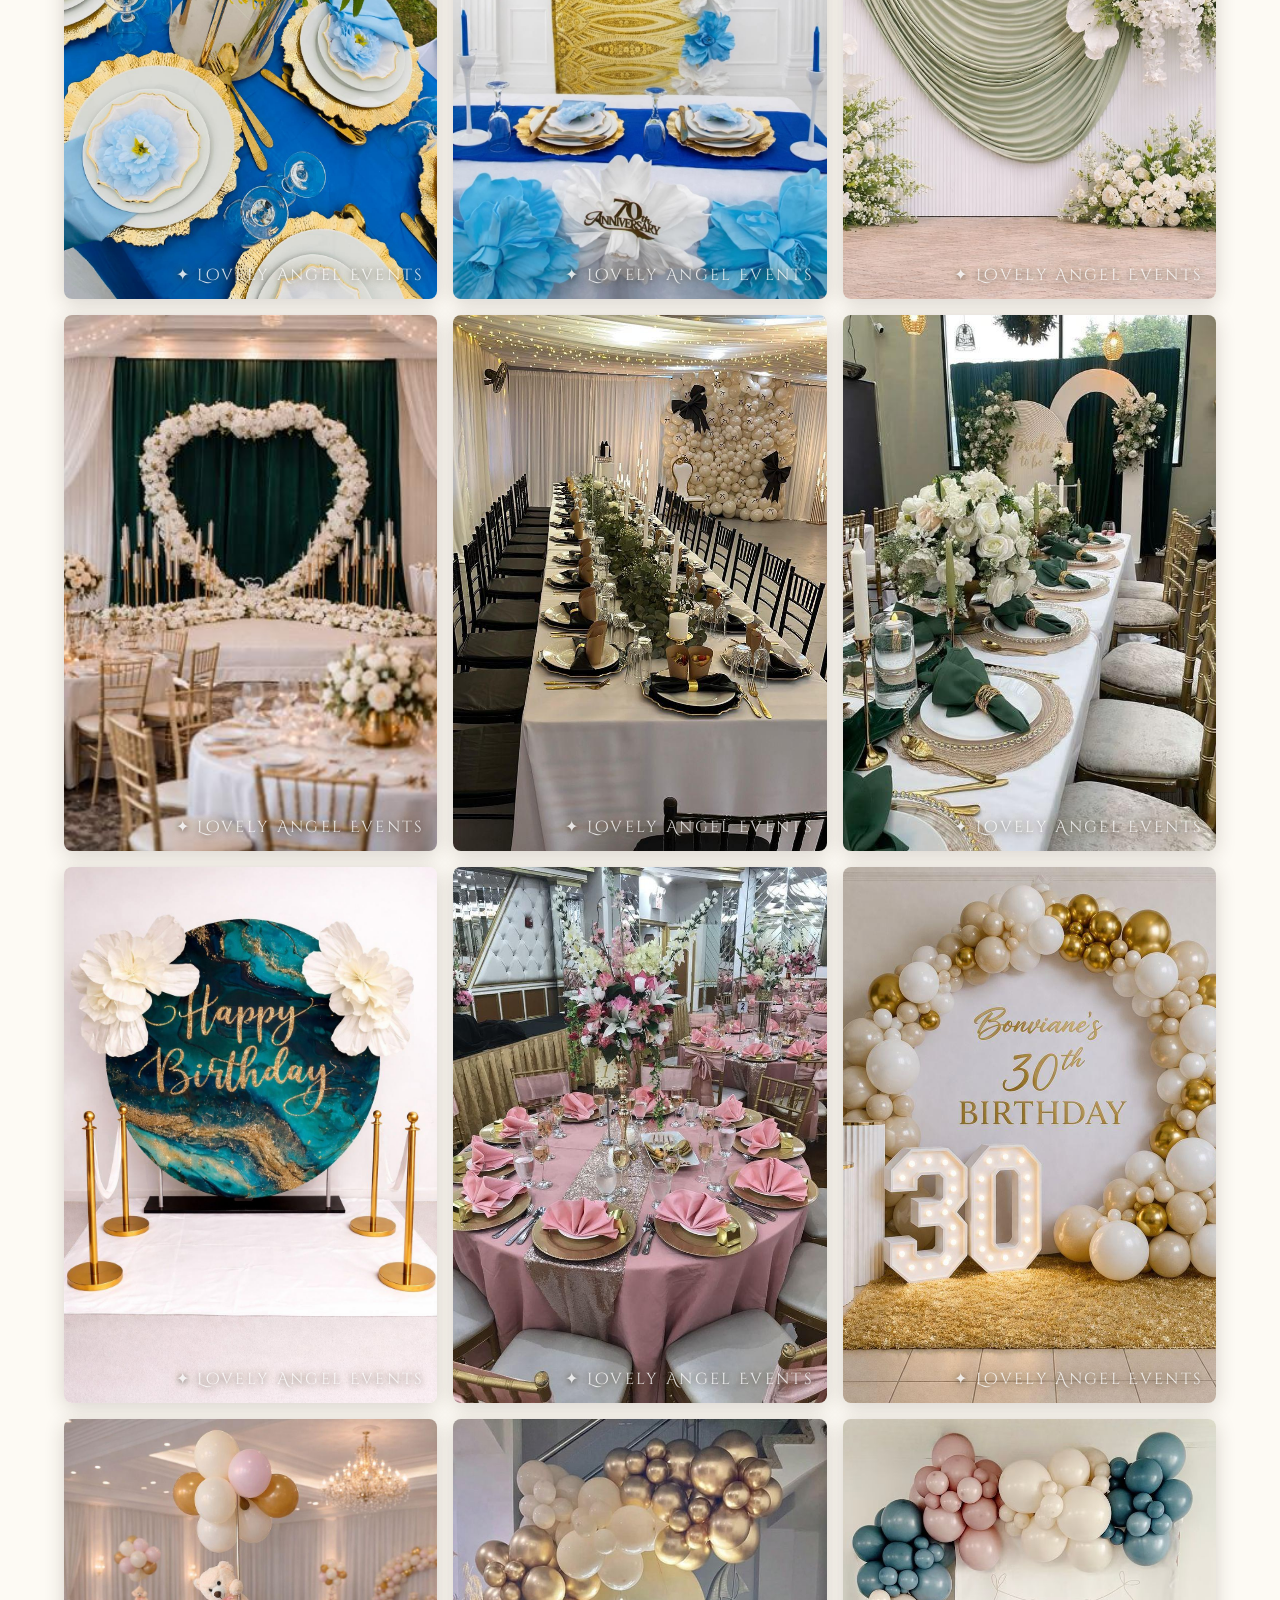
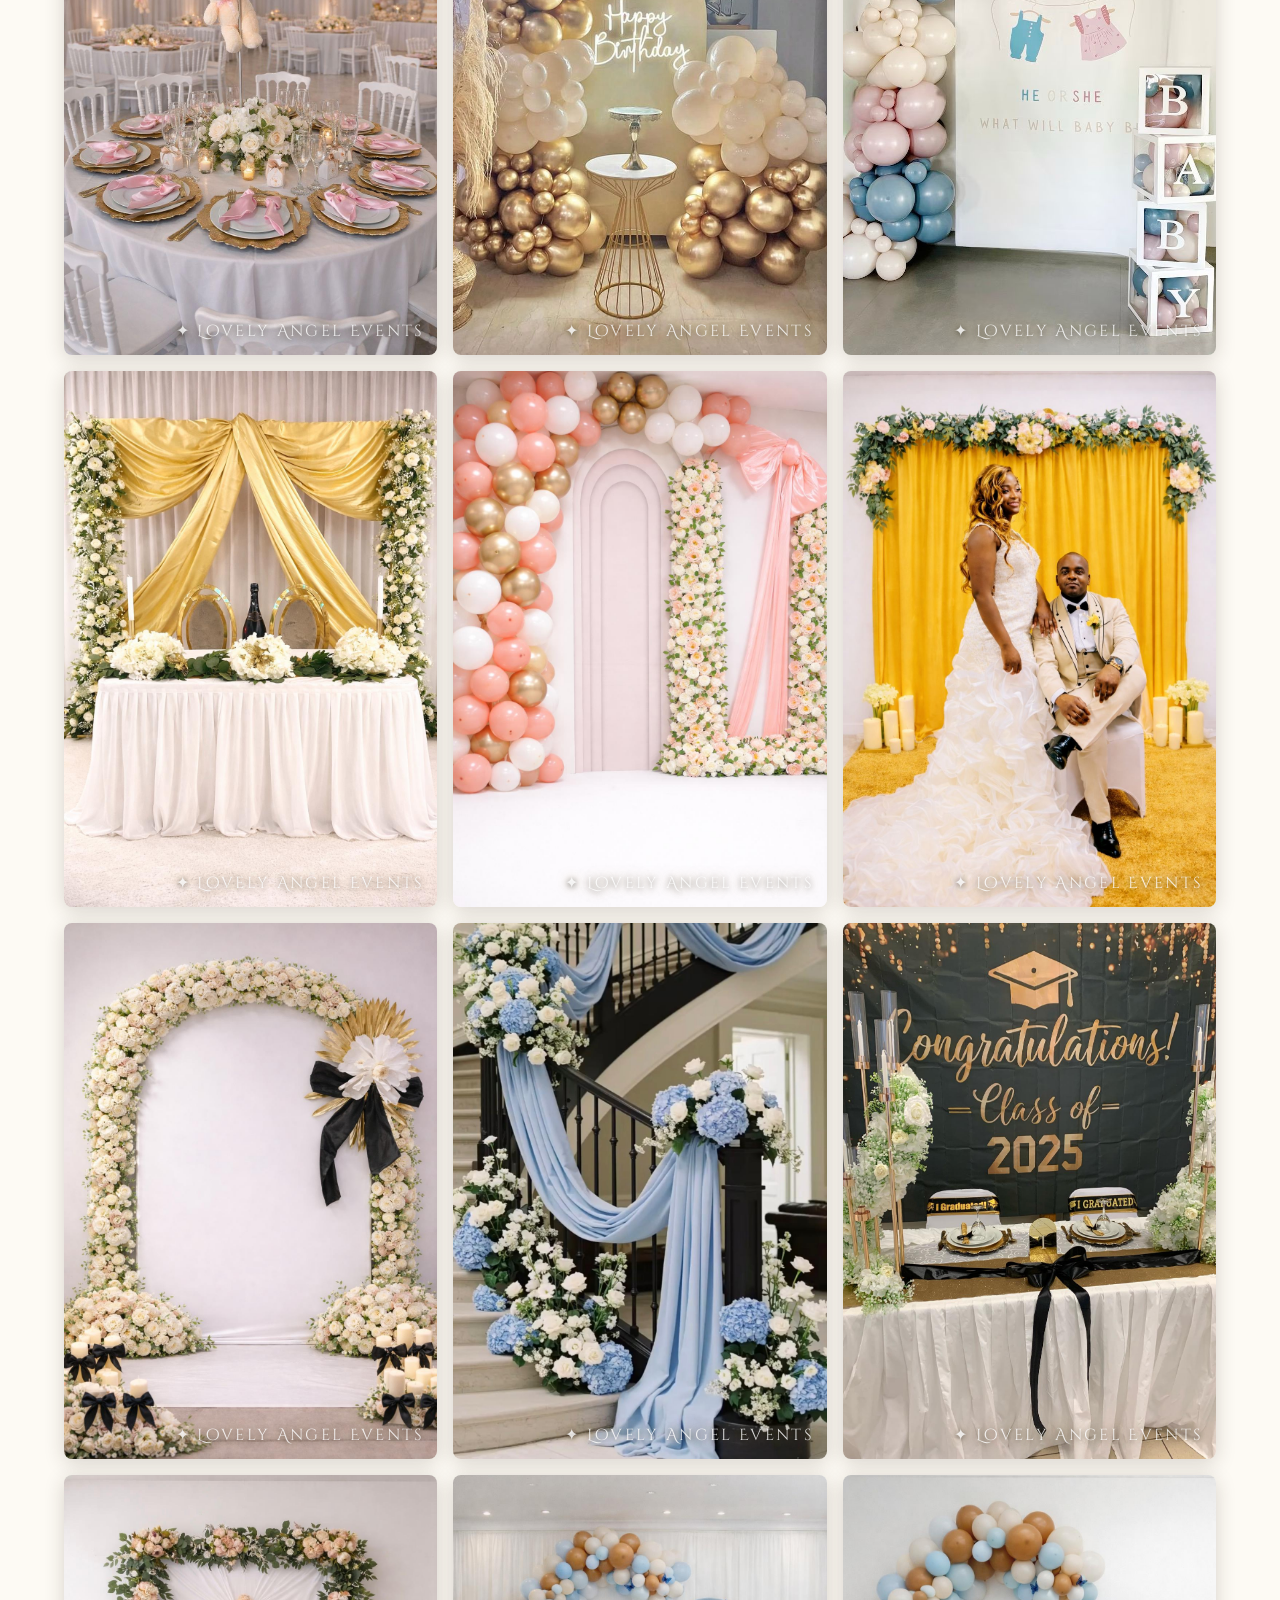
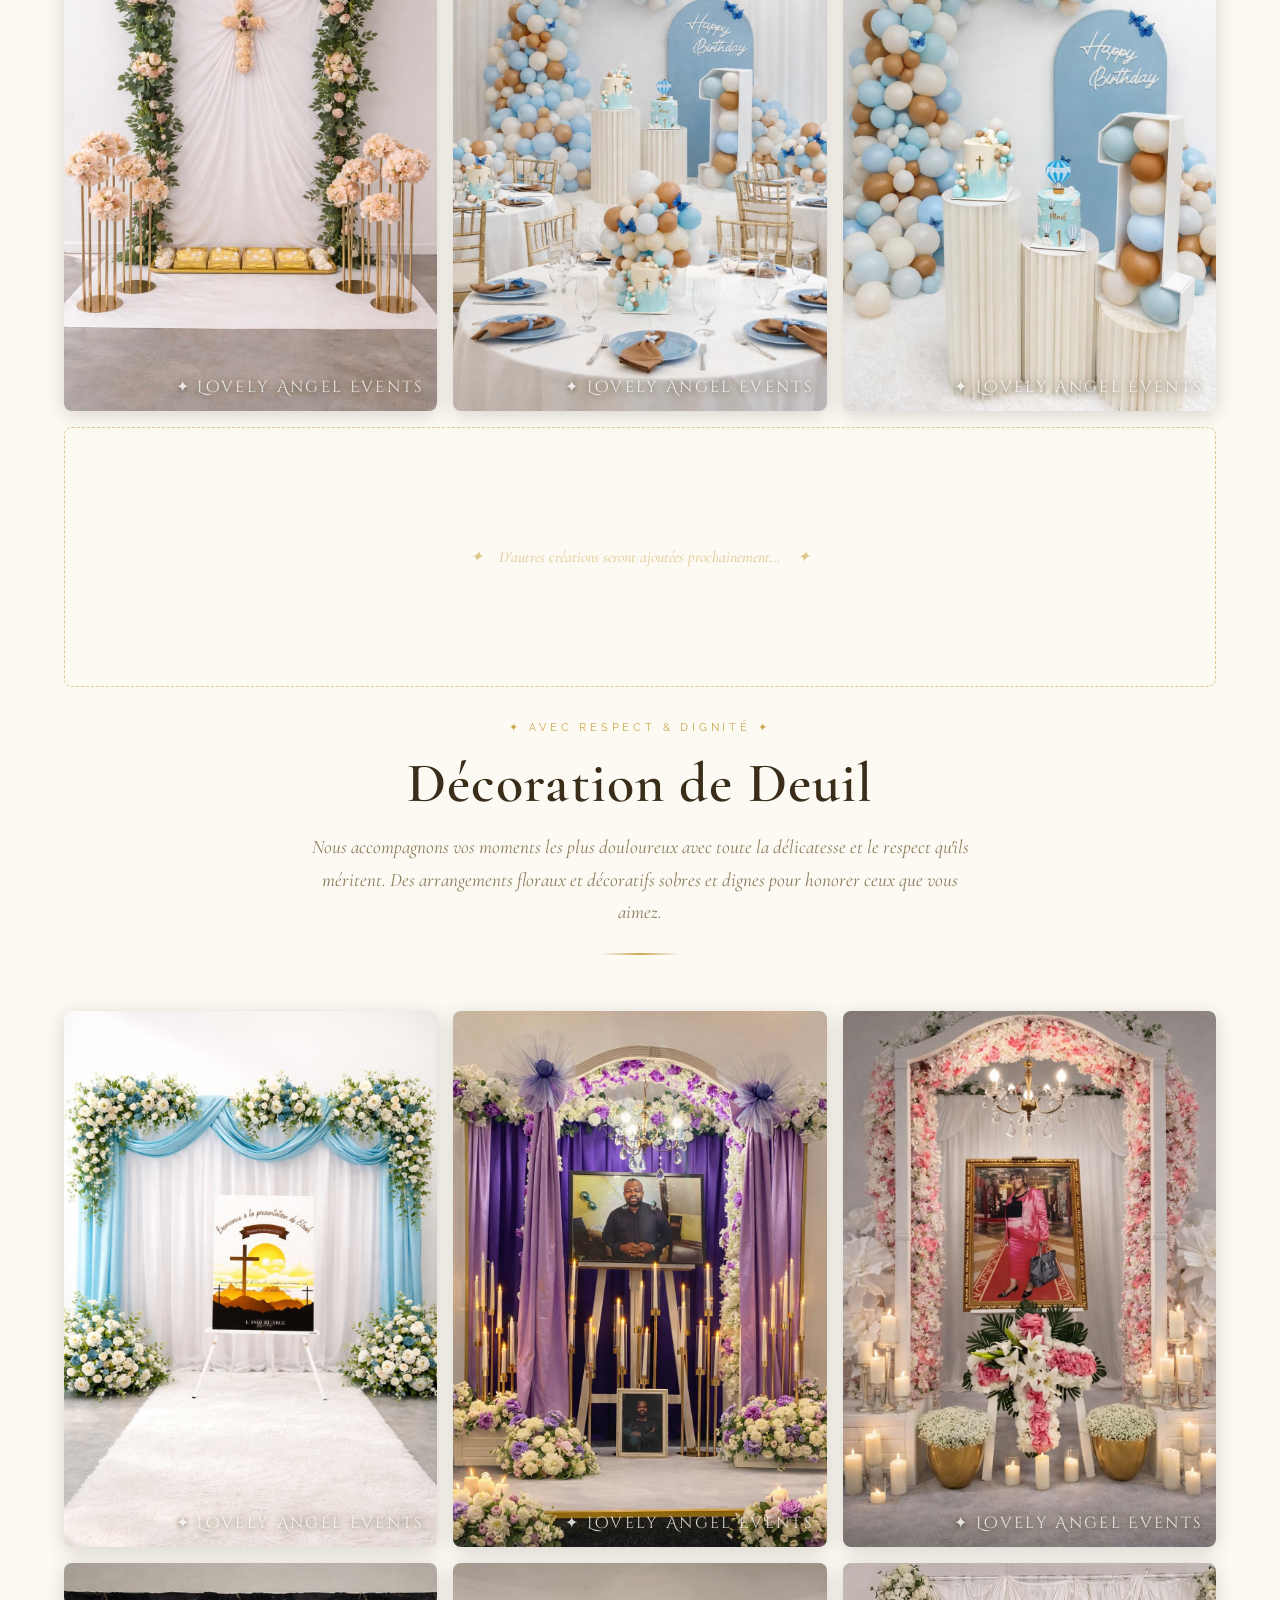
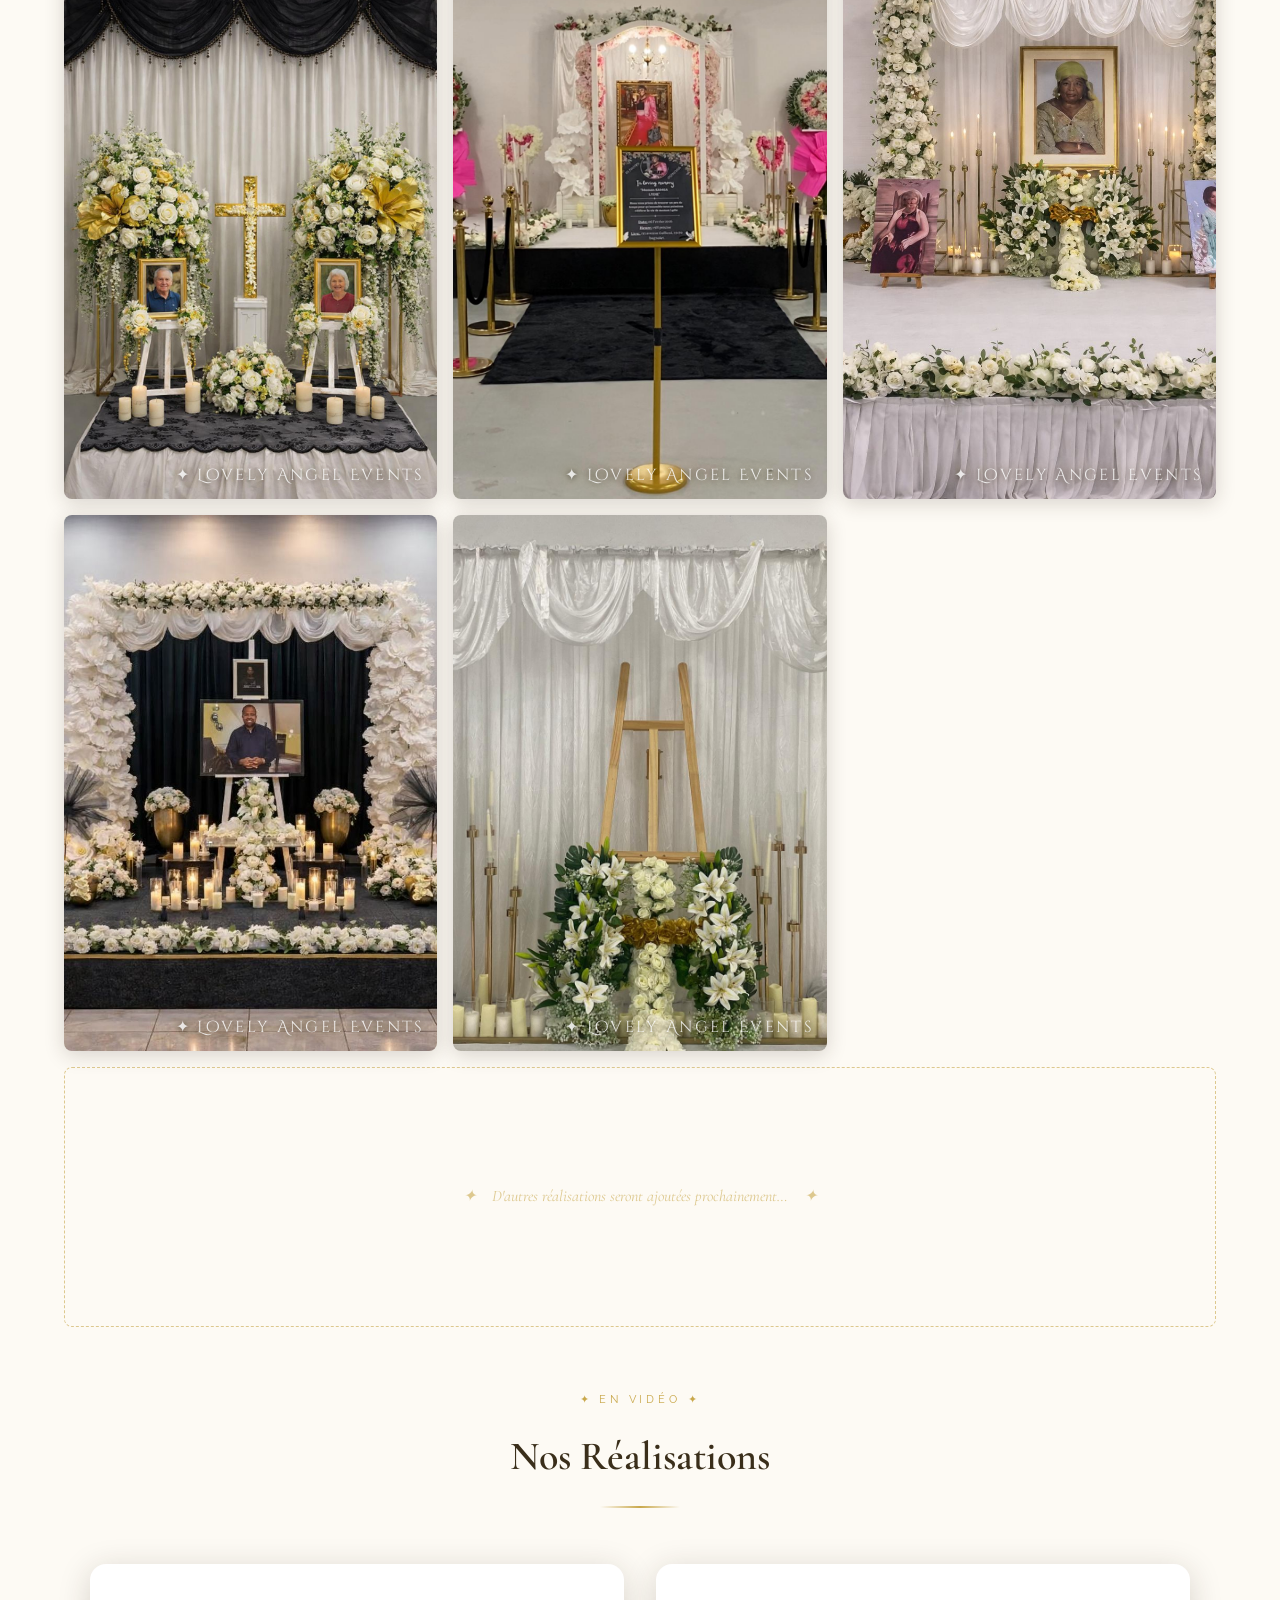
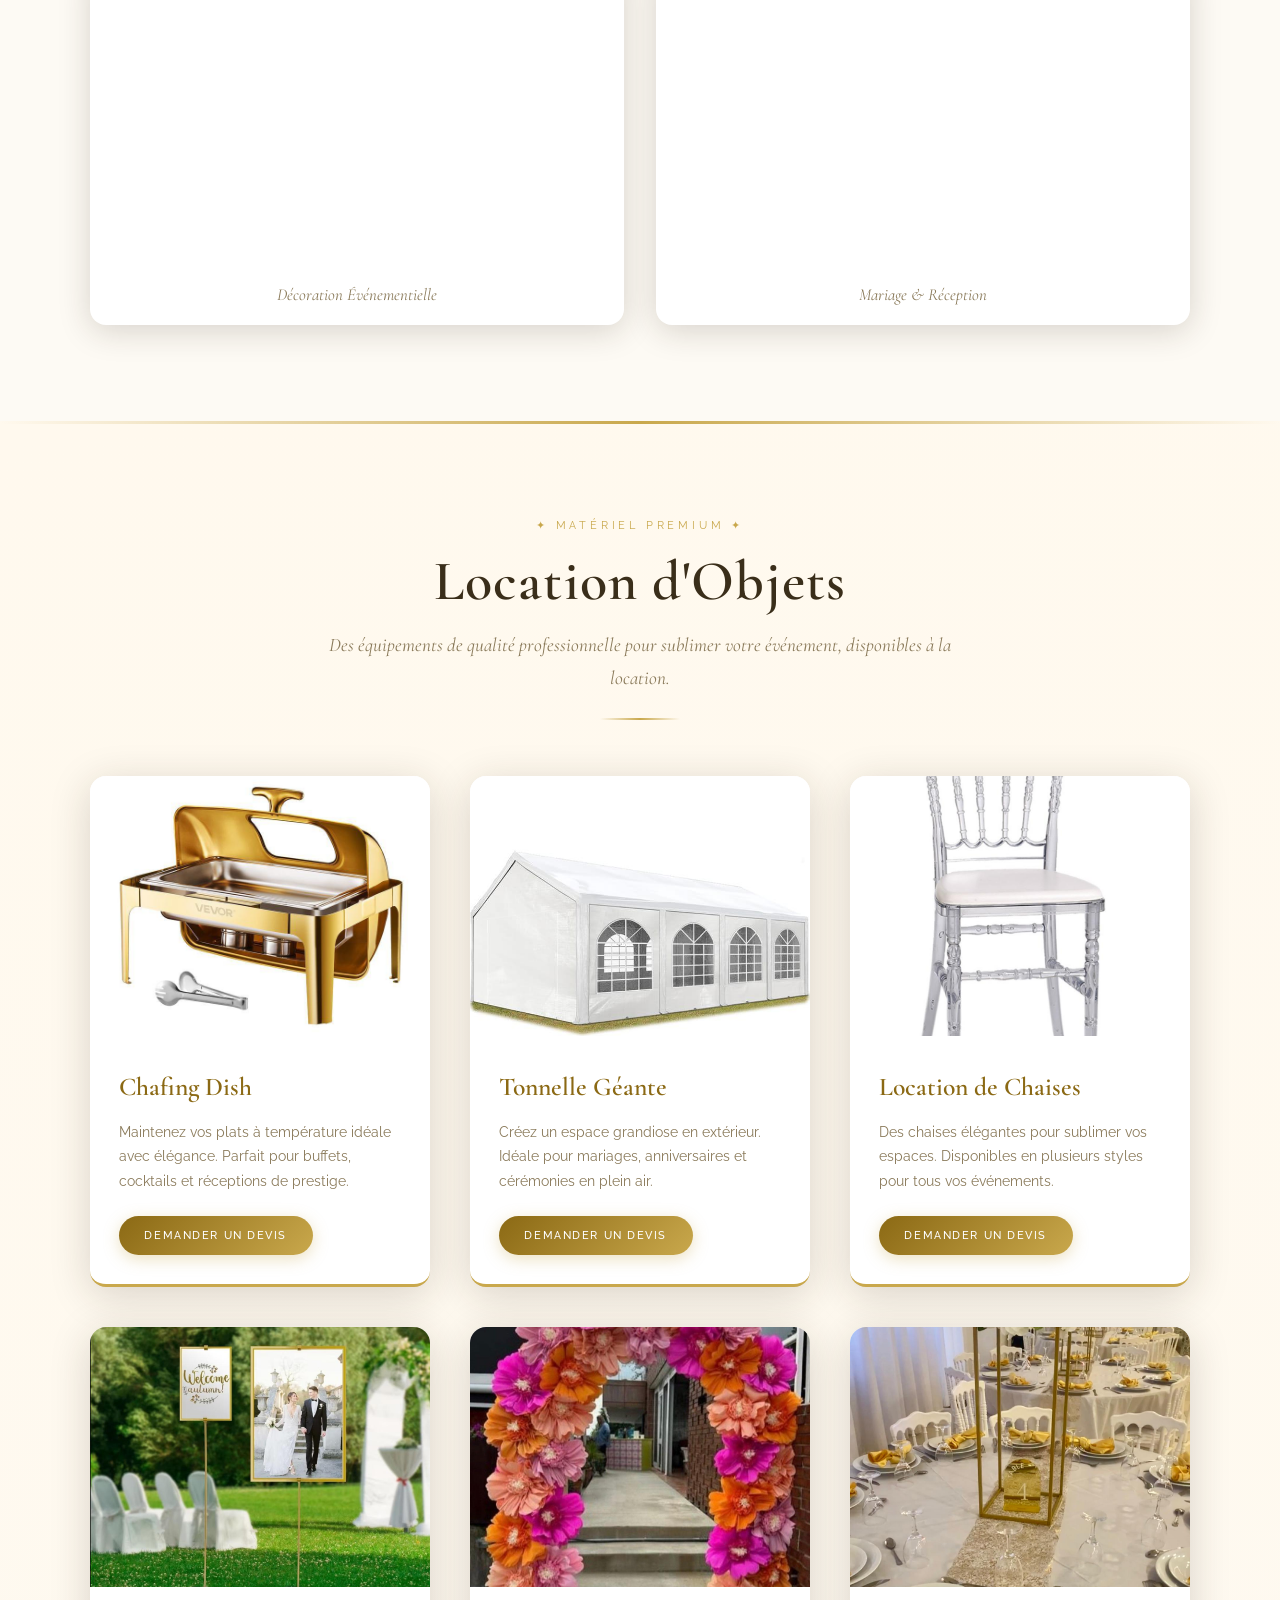
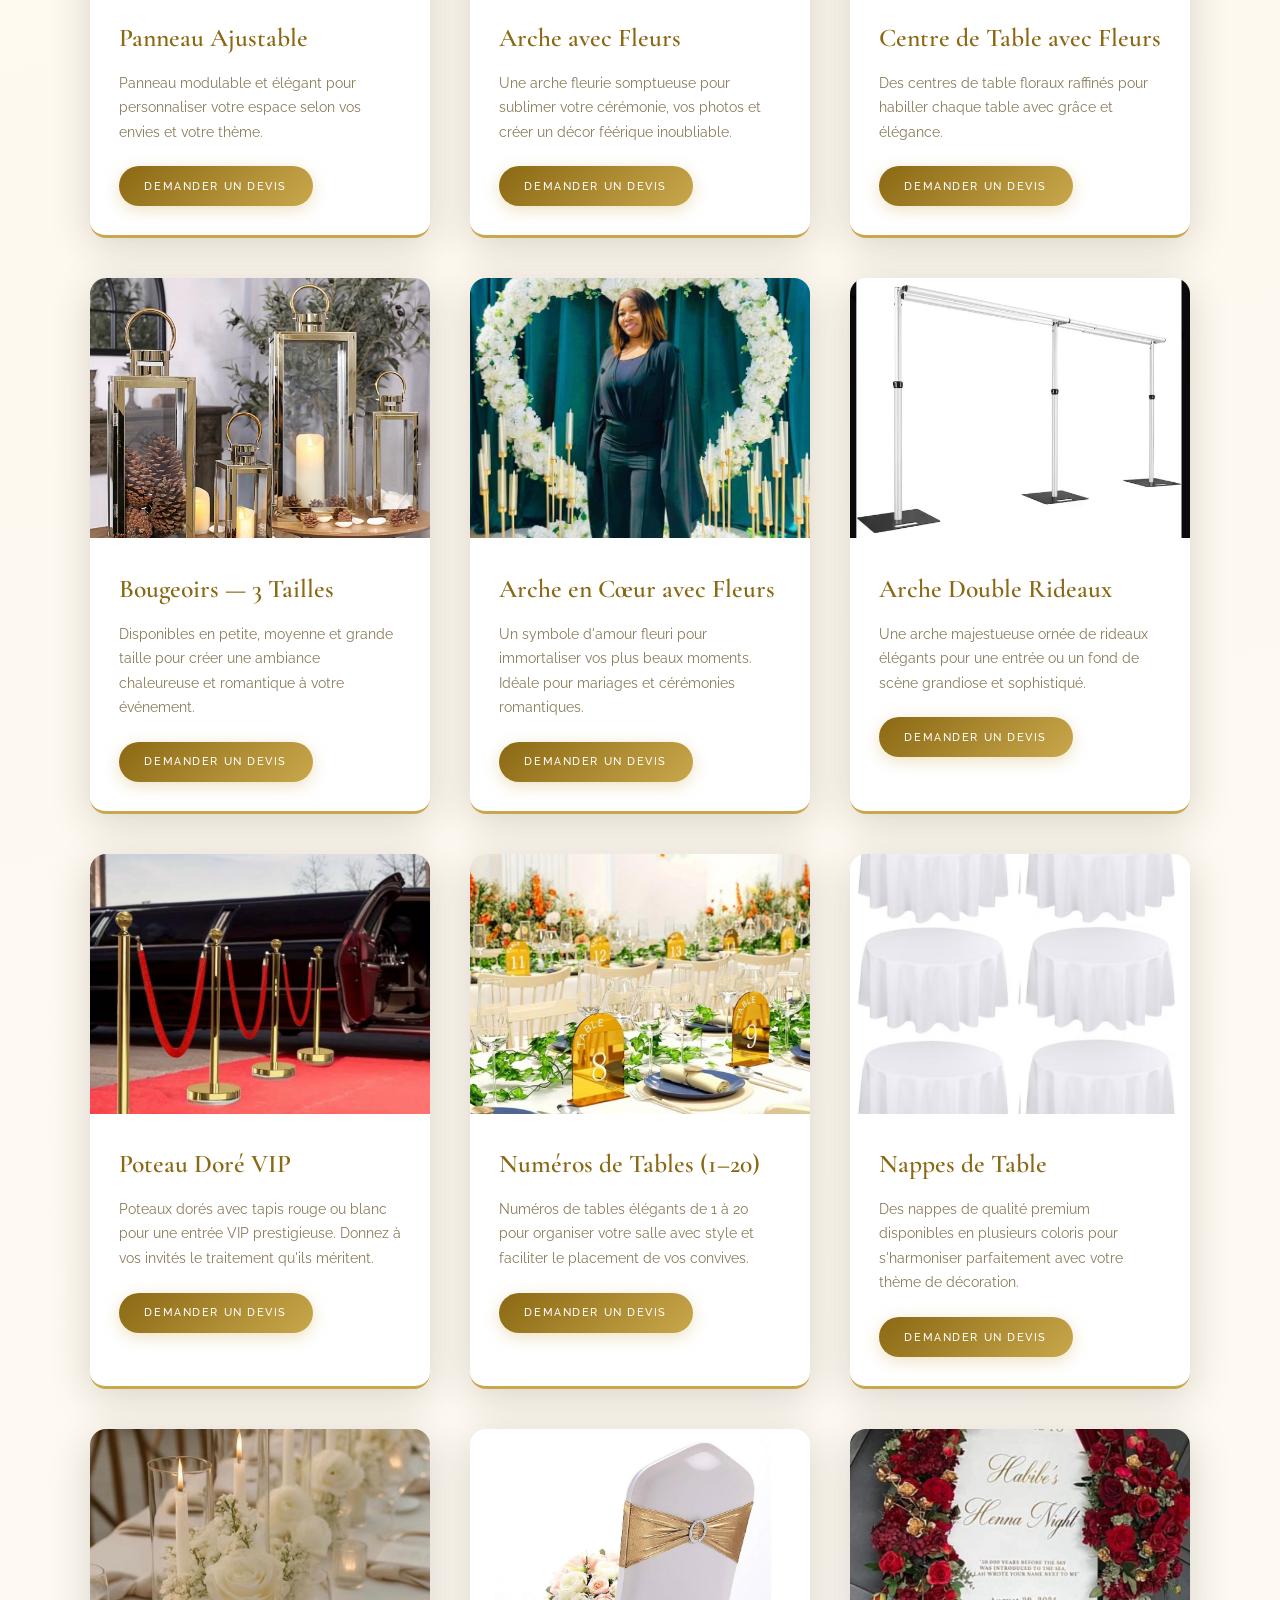
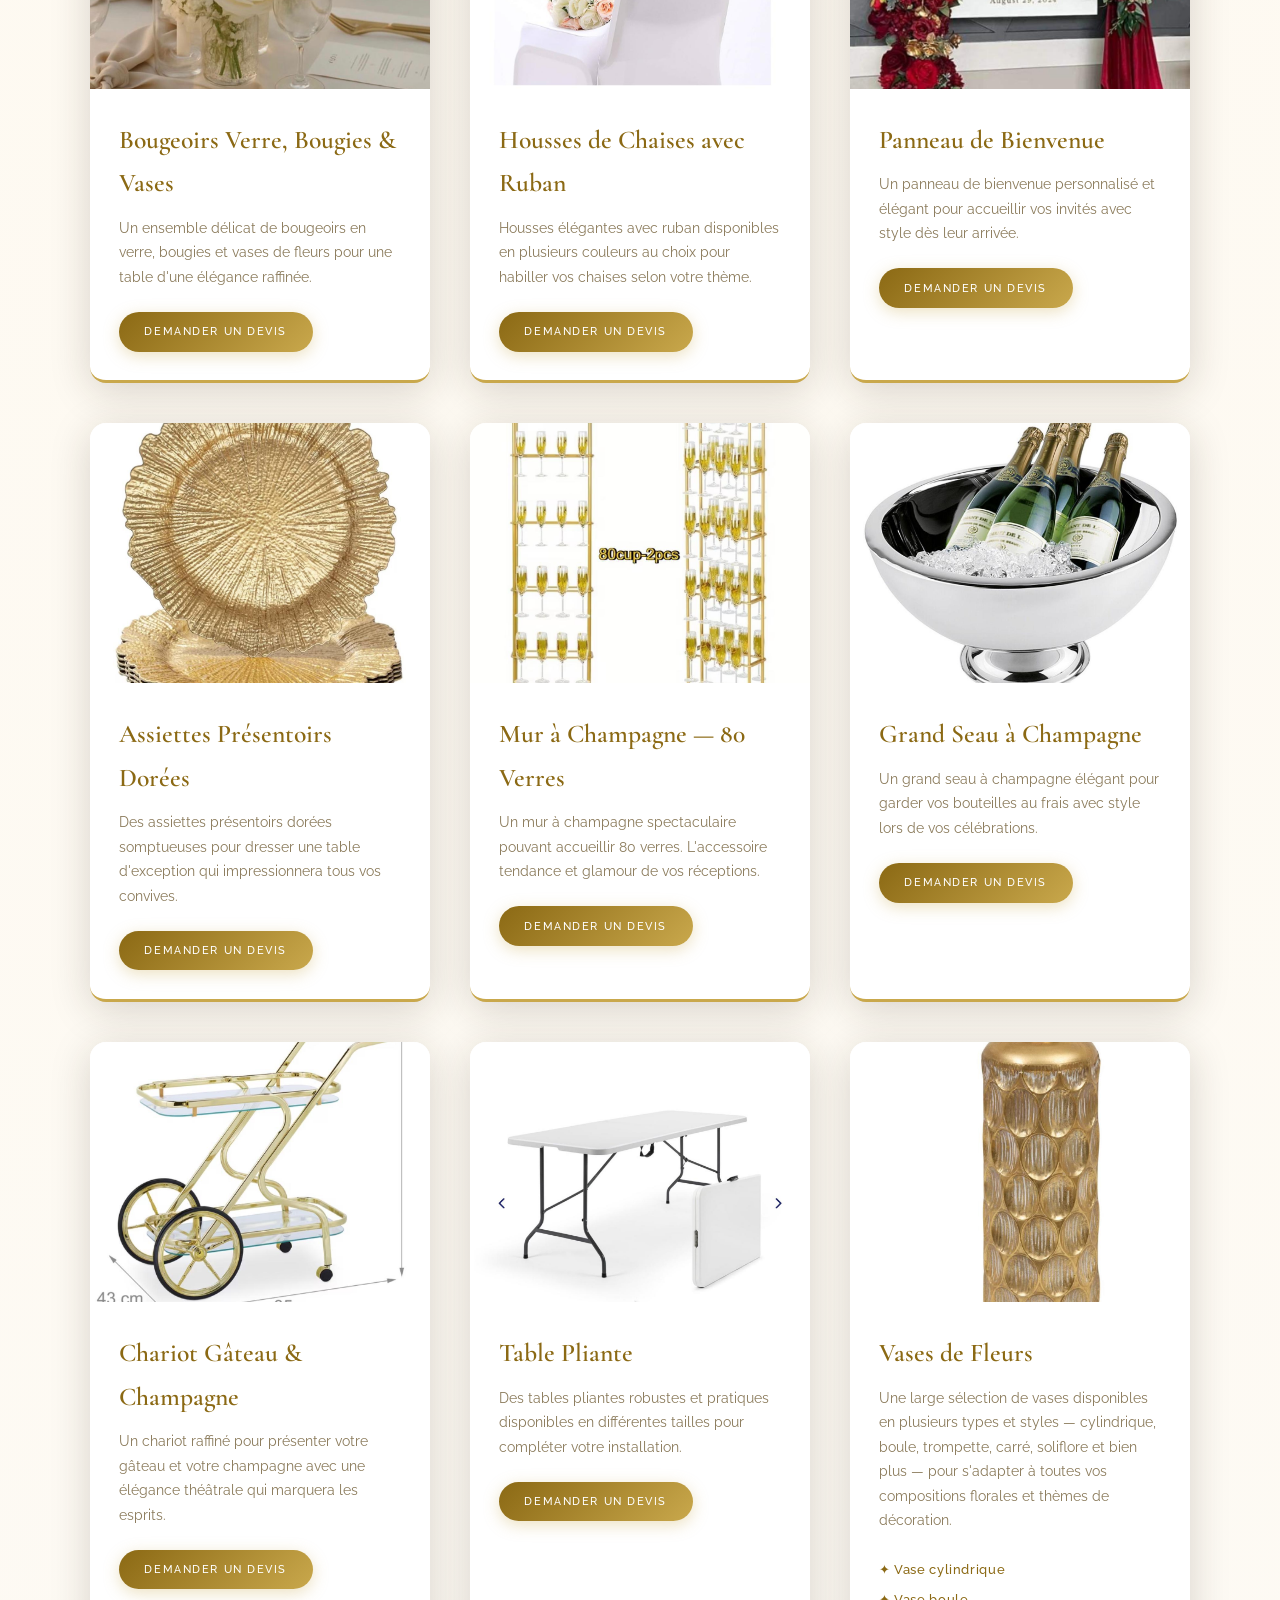
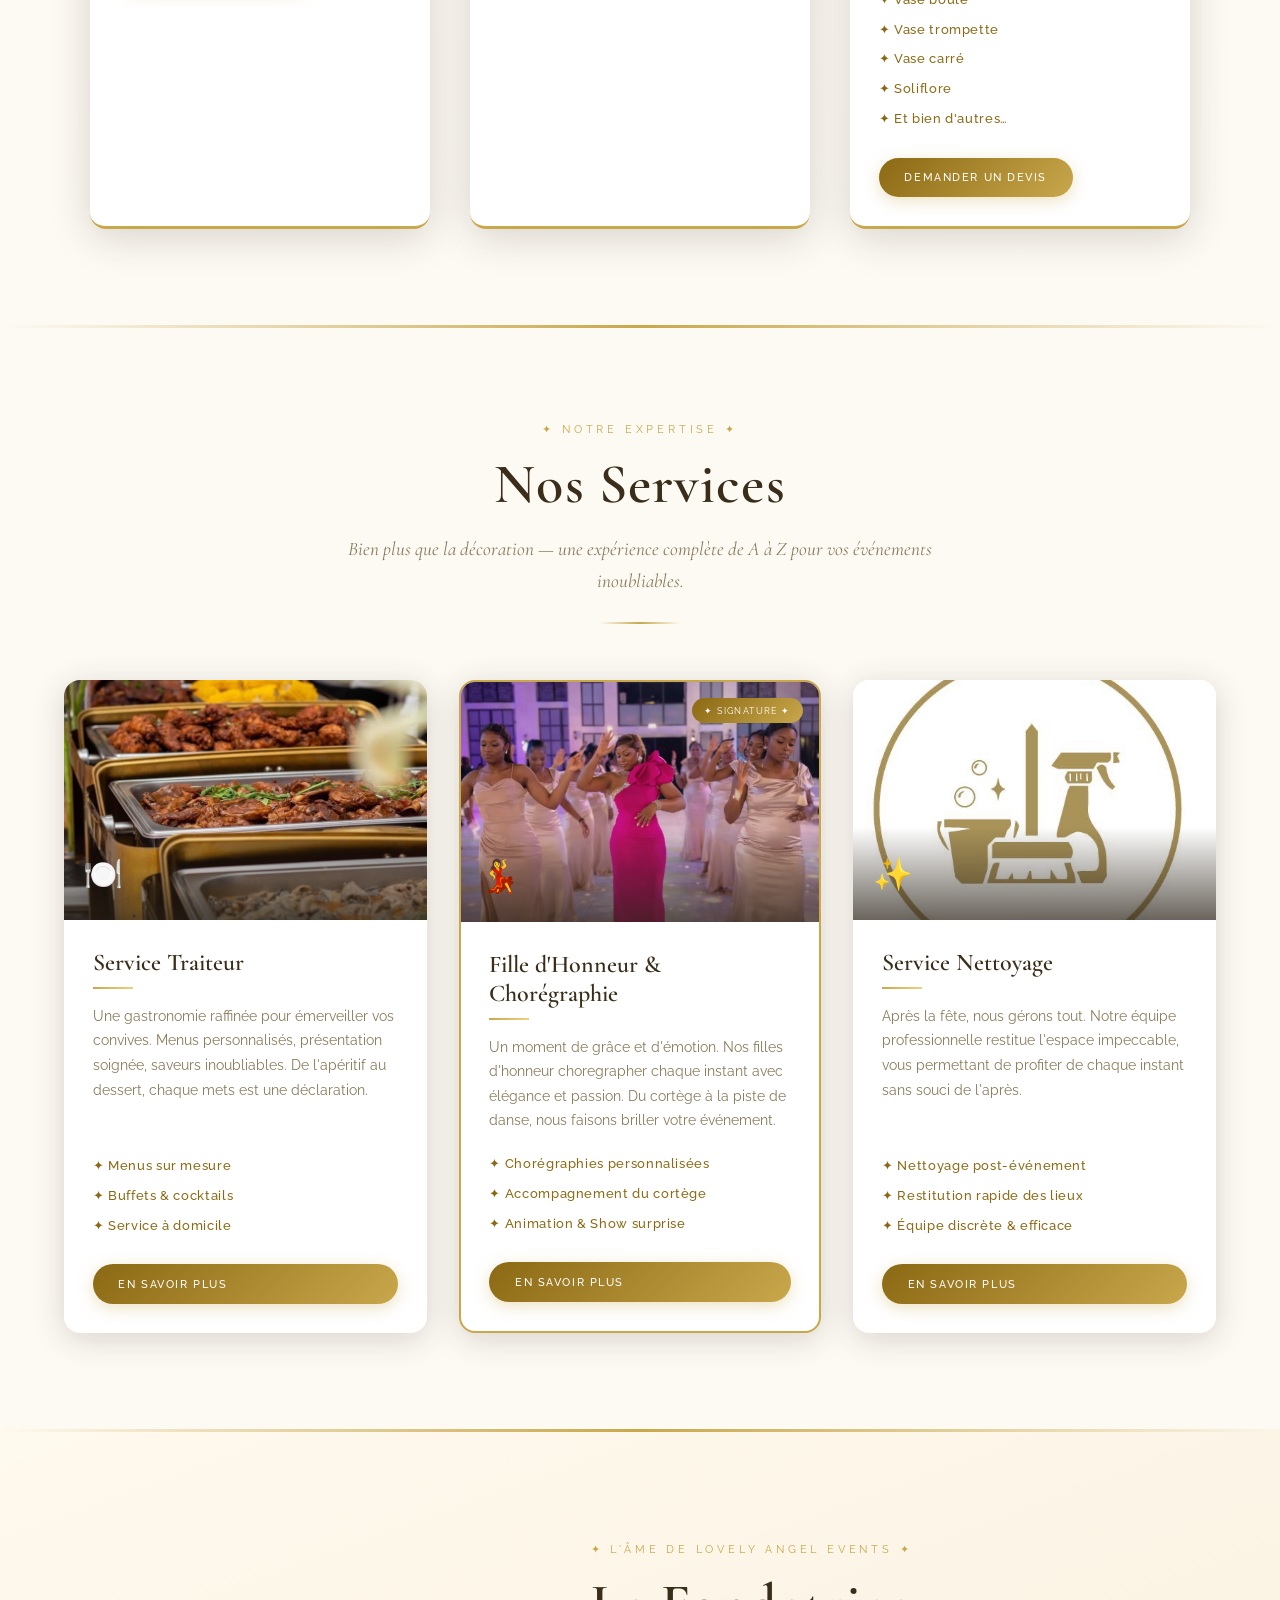
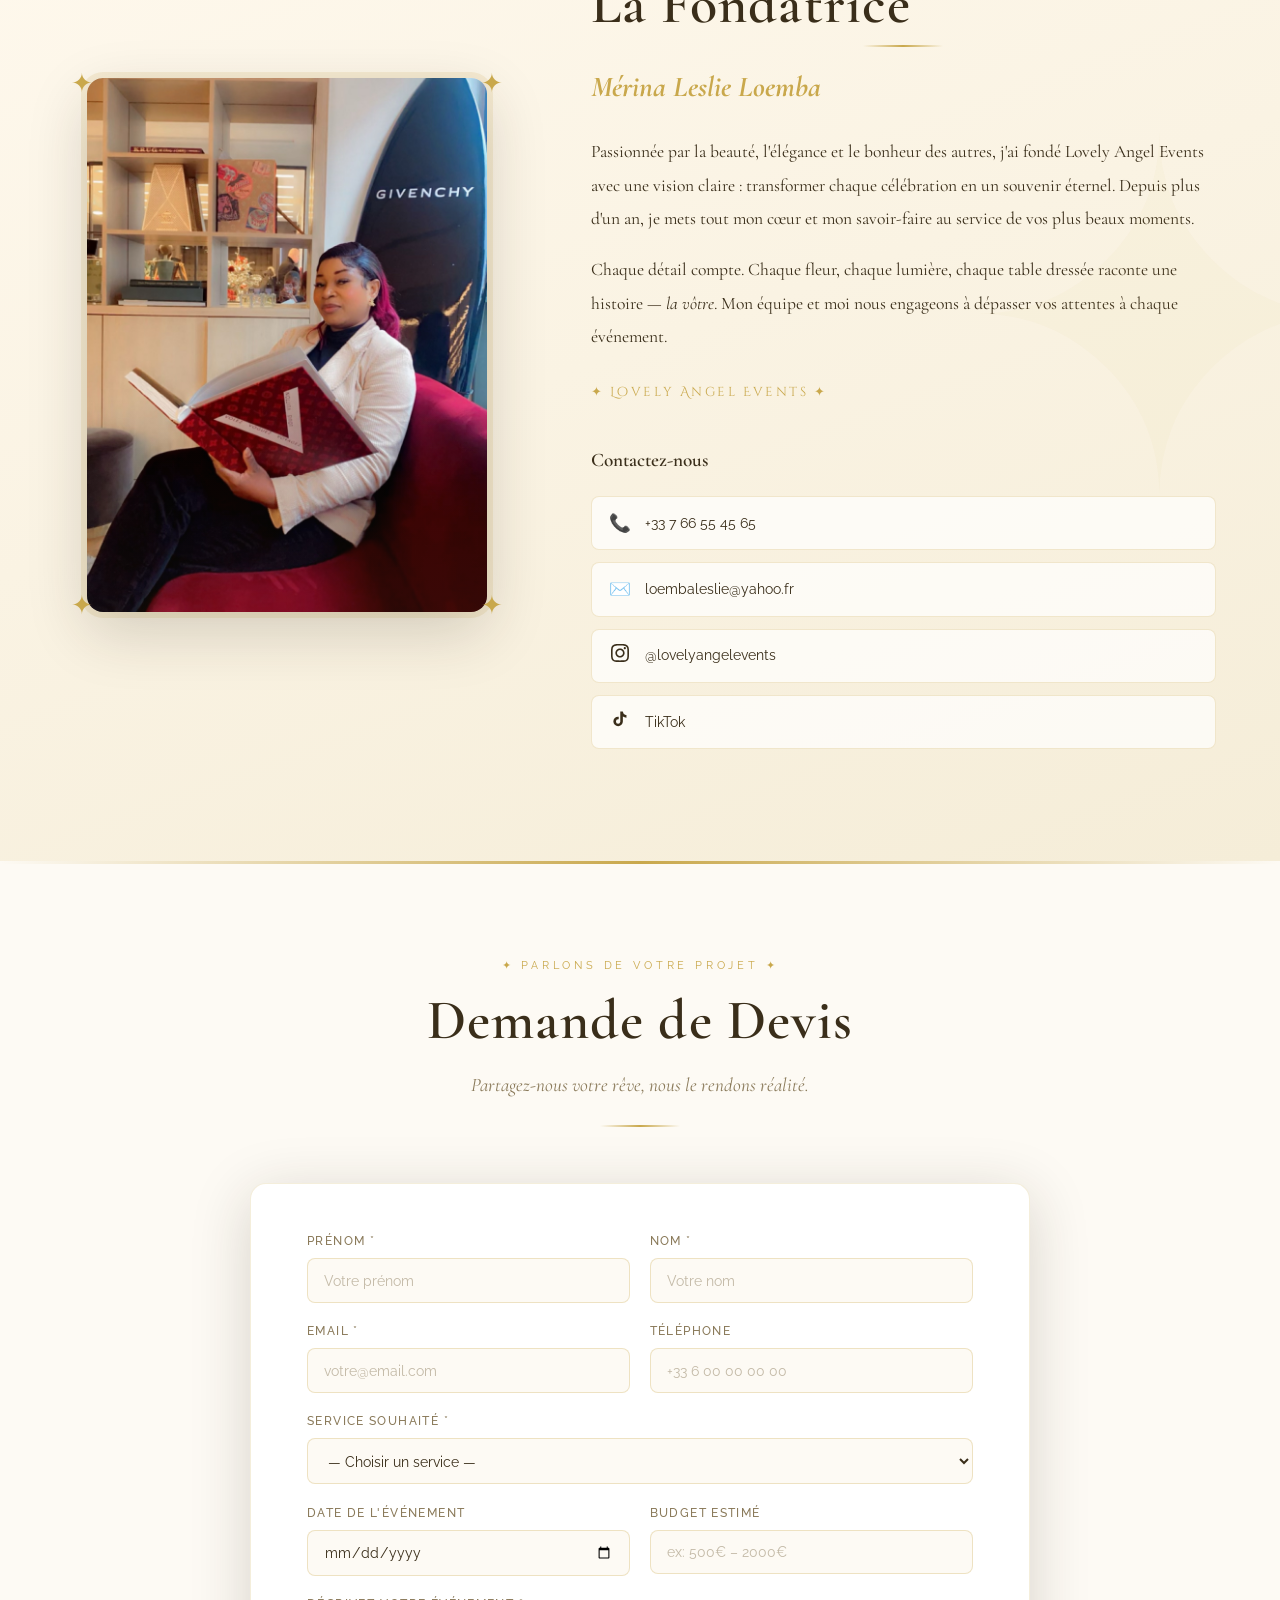
==== commit 49b4ff9f: "ajout foussi.fr" ====
--- a/index.html
+++ b/index.html
@@ -905,7 +905,7 @@
     </div>
     <div class="footer-bottom">
       <p>© 2025 Lovely Angel Events — Tous droits réservés</p>
-      <p class="footer-craft">Fait par albertobrt</p>
+      <p class="footer-craft"><a href="https://foussi.fr" target="_blank" rel="noopener">foussi.fr</a></p>
     </div>
   </footer>
  
